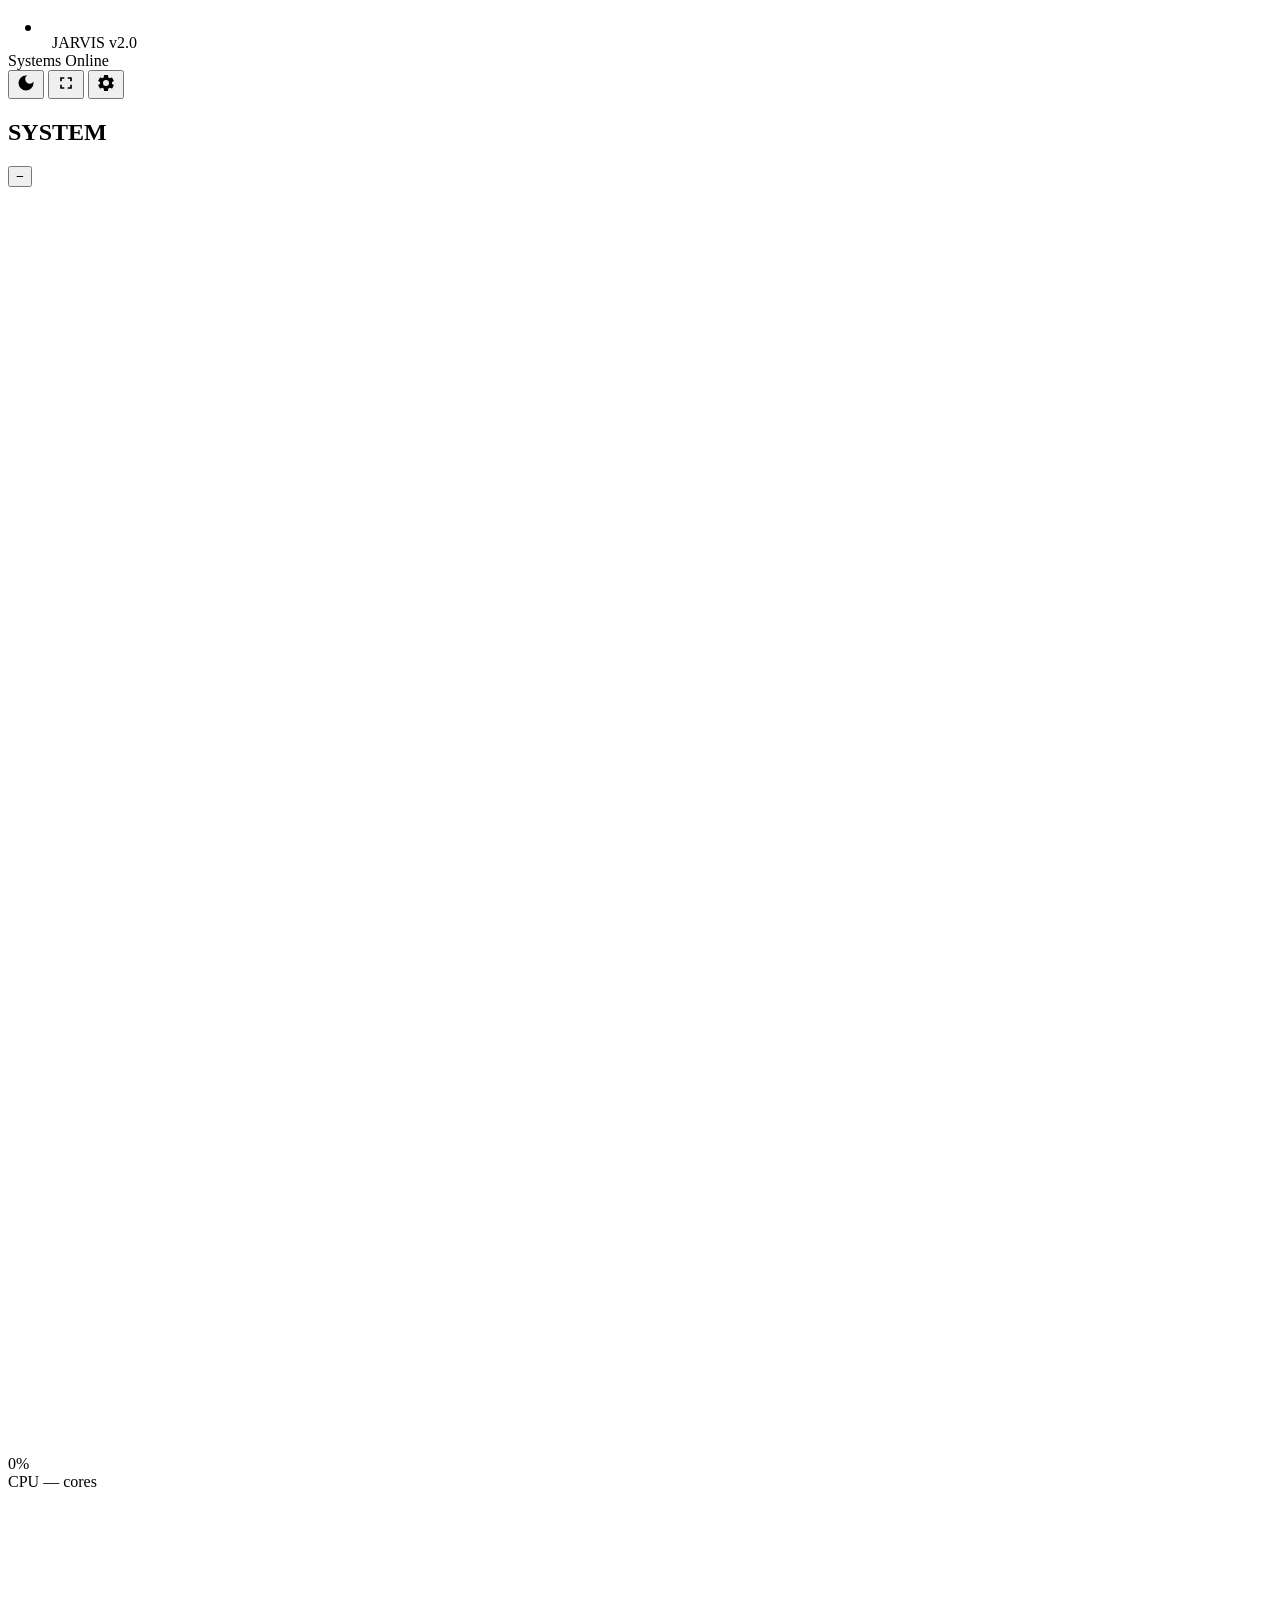
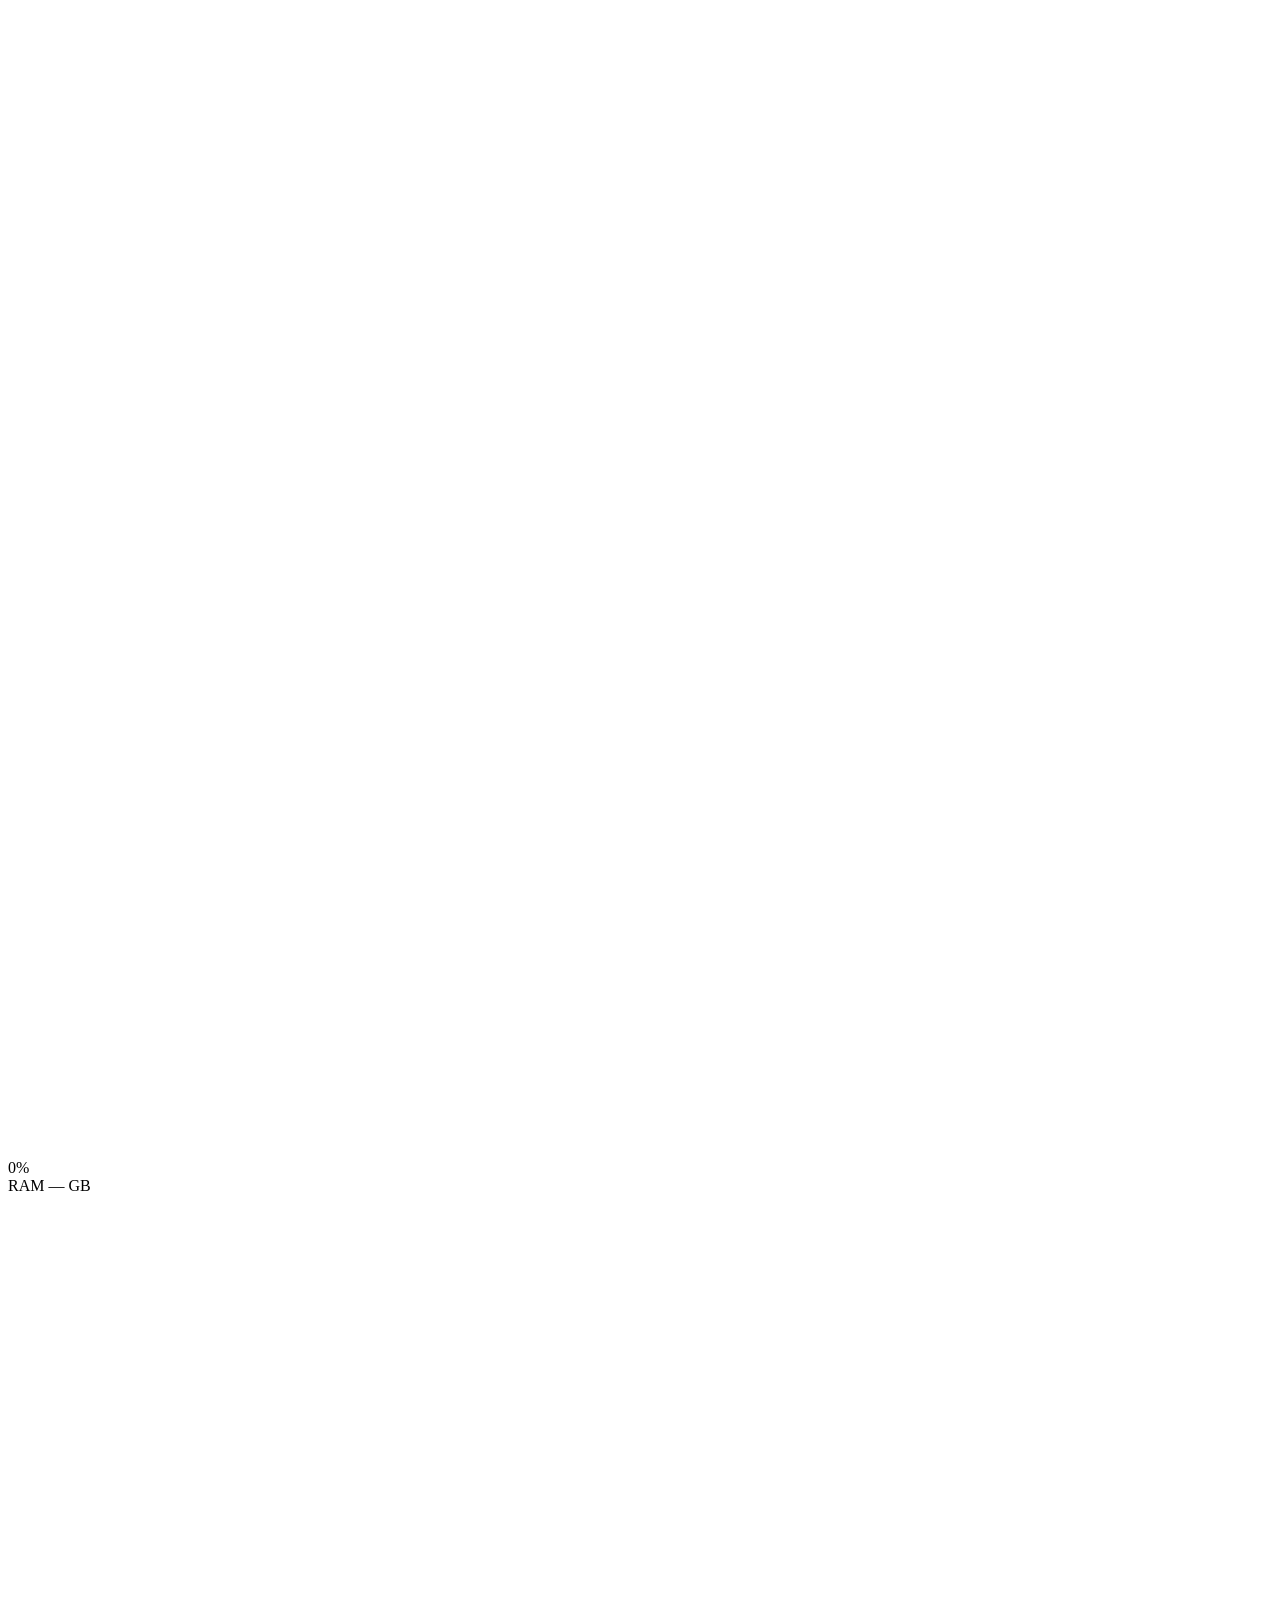
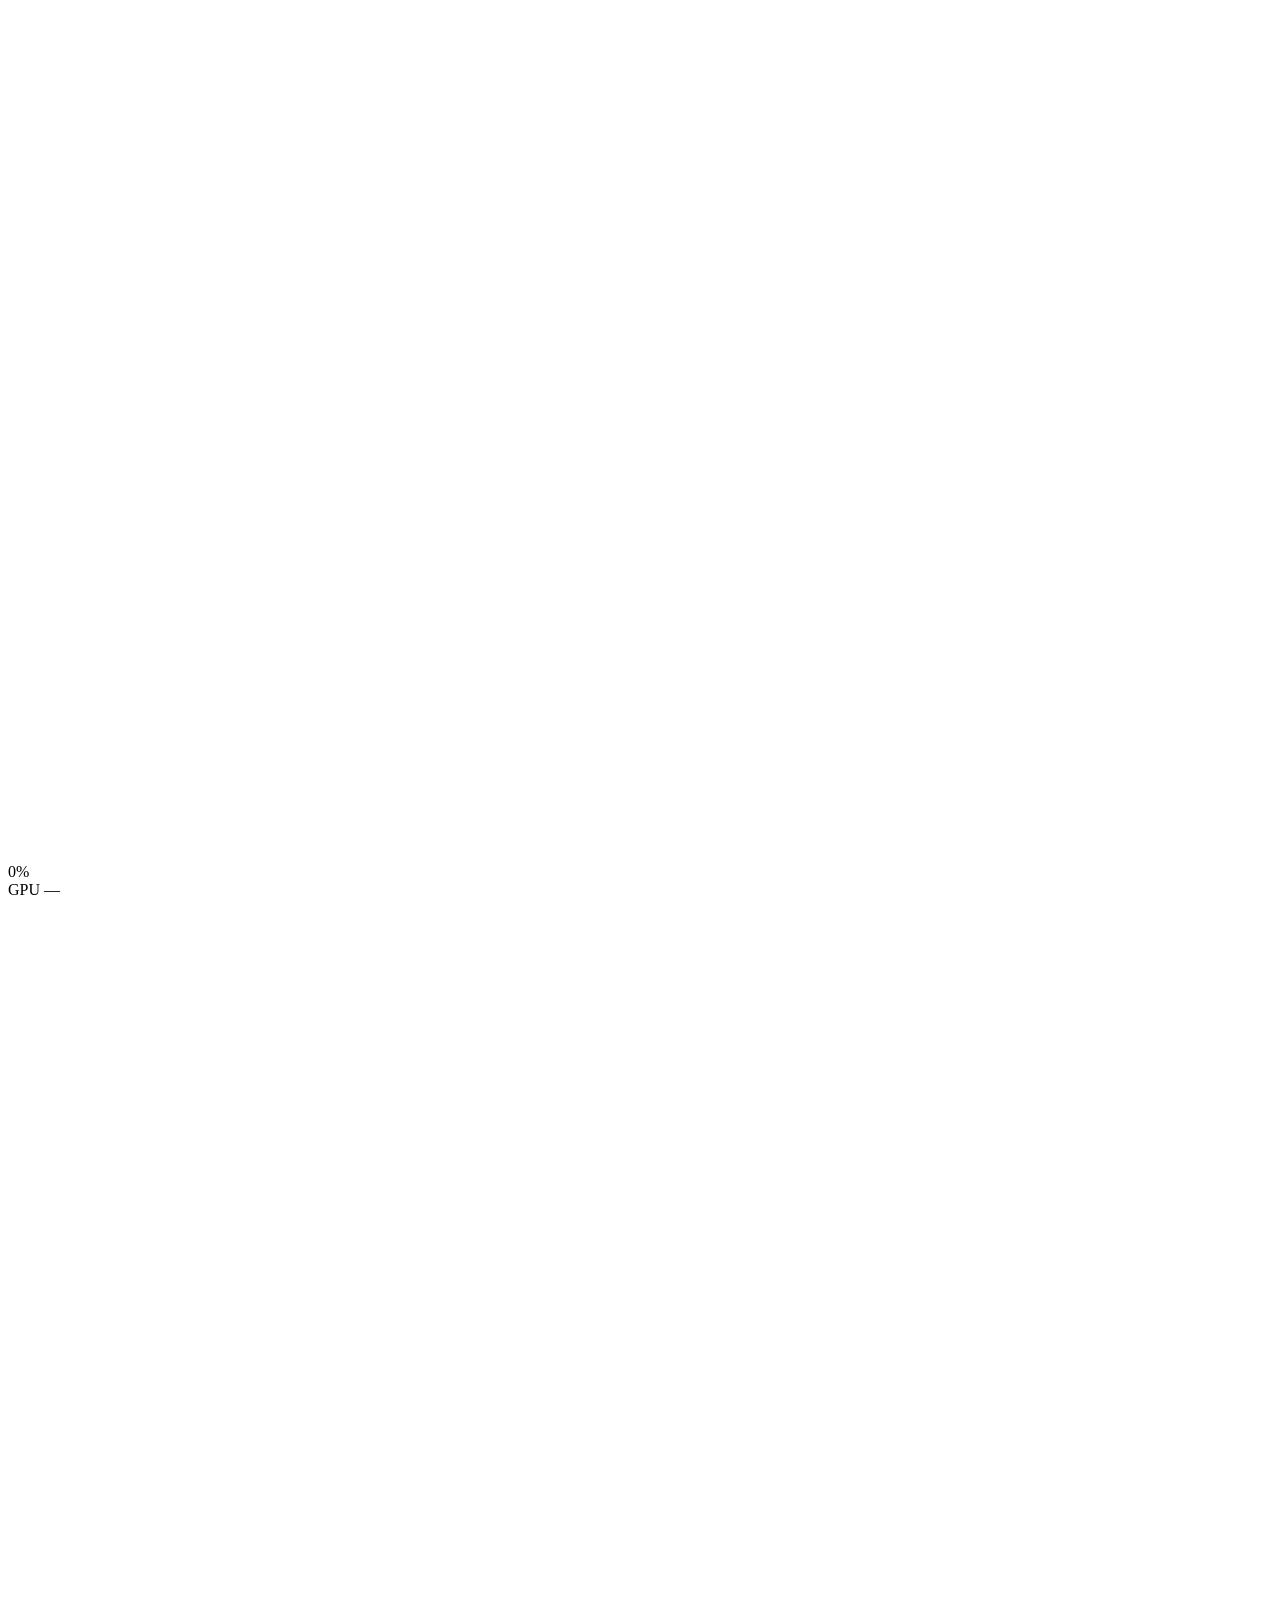
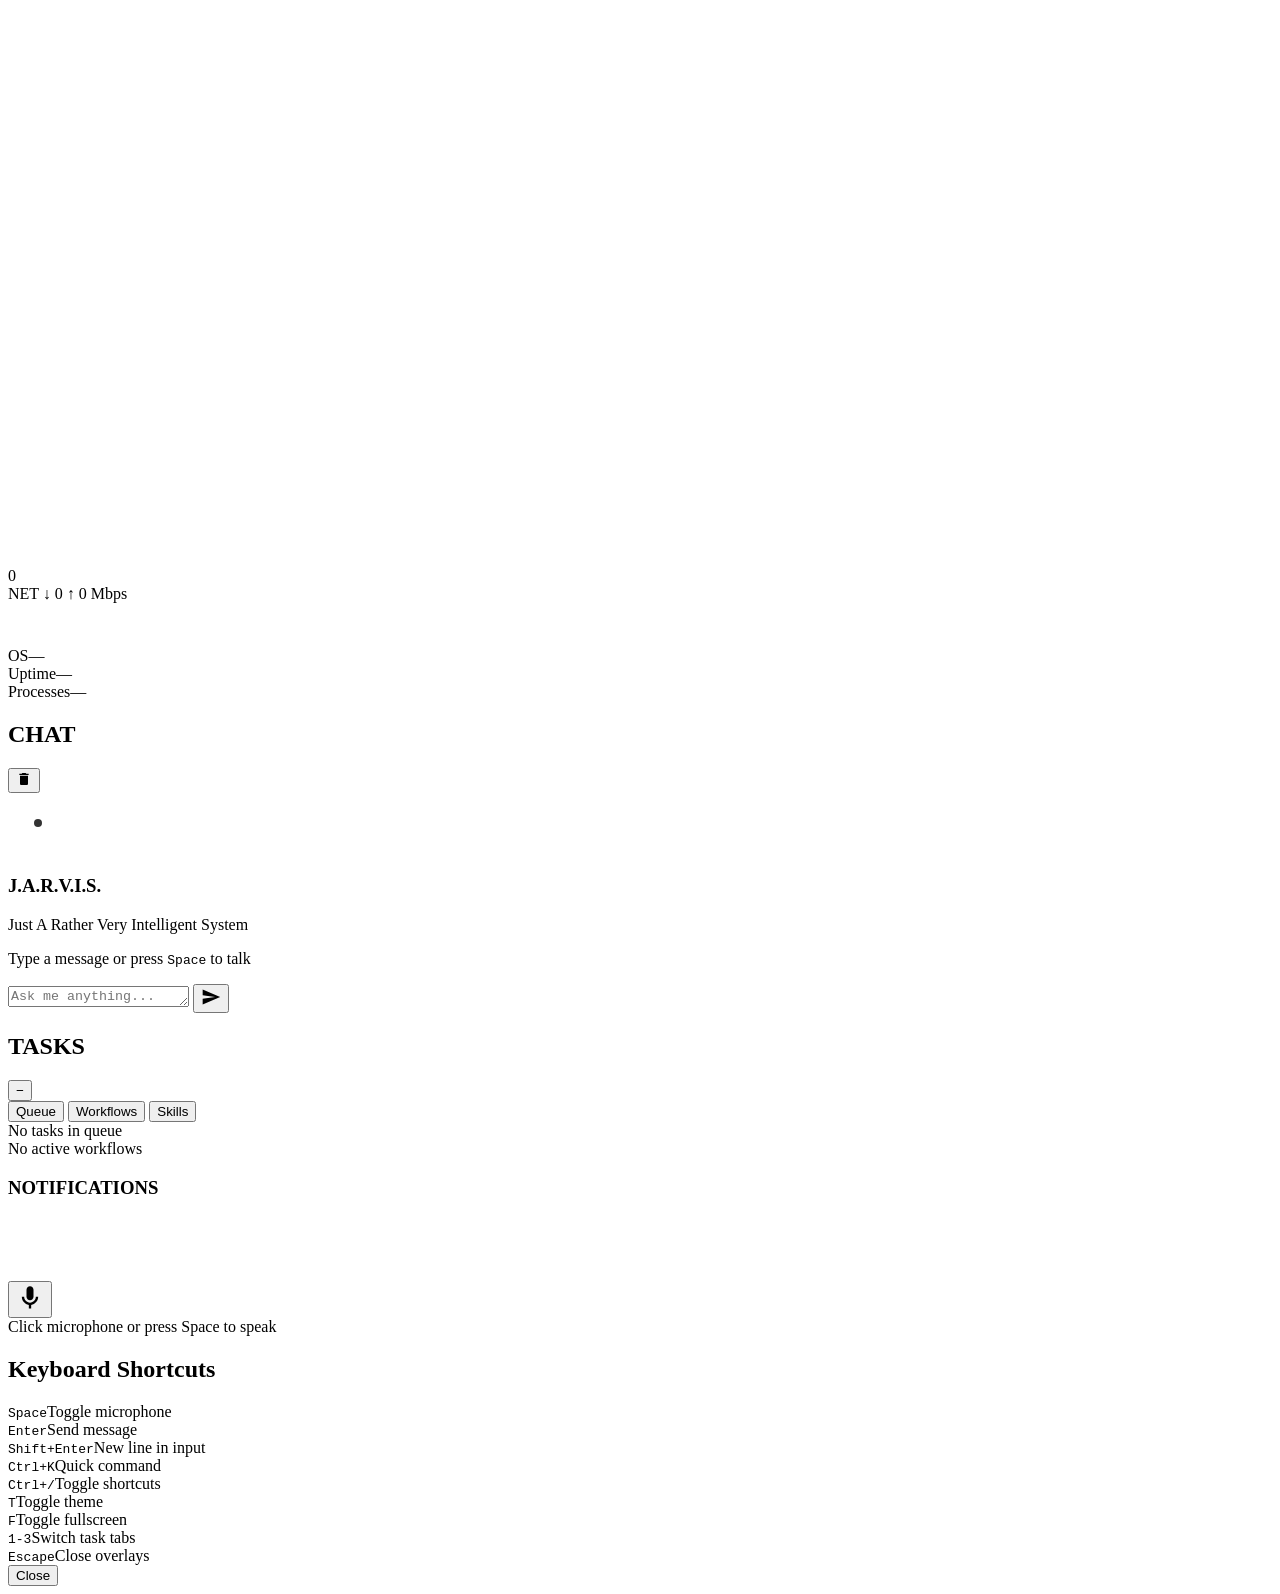
==== jarvis/ui/templates/index.html @ 6333e1e0 "feat: JARVIS v2.0.0 — Complete AI Assistant - AI reasoning engine with streaming - Voice interaction" ====
<!DOCTYPE html>
<html lang="en" data-theme="dark">
<head>
    <meta charset="UTF-8">
    <meta name="viewport" content="width=device-width, initial-scale=1.0">
    <title>JARVIS — AI Assistant</title>
    <link rel="stylesheet" href="/static/css/styles.css">
    <link rel="preconnect" href="https://fonts.googleapis.com">
    <link href="https://fonts.googleapis.com/css2?family=Orbitron:wght@400;500;600;700&family=Rajdhani:wght@300;400;500;600;700&family=Share+Tech+Mono&display=swap" rel="stylesheet">
</head>
<body>
    <!-- Ambient background -->
    <div class="ambient-bg">
        <div class="grid-overlay"></div>
        <div class="particle-field" id="particles"></div>
        <div class="scan-line"></div>
    </div>

    <!-- Top bar -->
    <header class="top-bar" role="banner">
        <div class="top-bar__left">
            <div class="logo" aria-label="JARVIS">
                <svg class="logo__icon" viewBox="0 0 40 40" width="40" height="40">
                    <circle cx="20" cy="20" r="18" fill="none" stroke="var(--neon)" stroke-width="1.5" opacity="0.6"/>
                    <circle cx="20" cy="20" r="12" fill="none" stroke="var(--neon)" stroke-width="1"/>
                    <circle cx="20" cy="20" r="3" fill="var(--neon)"/>
                    <line x1="20" y1="2" x2="20" y2="8" stroke="var(--neon)" stroke-width="1"/>
                    <line x1="20" y1="32" x2="20" y2="38" stroke="var(--neon)" stroke-width="1"/>
                    <line x1="2" y1="20" x2="8" y2="20" stroke="var(--neon)" stroke-width="1"/>
                    <line x1="32" y1="20" x2="38" y2="20" stroke="var(--neon)" stroke-width="1"/>
                </svg>
                <span class="logo__text">JARVIS</span>
                <span class="logo__version" id="version">v2.0</span>
            </div>
        </div>
        <div class="top-bar__center">
            <div class="status-indicator" id="statusIndicator" role="status" aria-live="polite">
                <span class="status-indicator__dot"></span>
                <span class="status-indicator__text">Systems Online</span>
            </div>
        </div>
        <div class="top-bar__right">
            <button class="icon-btn" id="themeToggle" aria-label="Toggle theme" title="Toggle theme (T)">
                <svg viewBox="0 0 24 24" width="20" height="20"><path d="M12 3a9 9 0 1 0 9 9c0-.46-.04-.92-.1-1.36a5.389 5.389 0 0 1-4.4 2.26 5.403 5.403 0 0 1-3.14-9.8c-.44-.06-.9-.1-1.36-.1z" fill="currentColor"/></svg>
            </button>
            <button class="icon-btn" id="fullscreenBtn" aria-label="Fullscreen" title="Fullscreen (F)">
                <svg viewBox="0 0 24 24" width="20" height="20"><path d="M7 14H5v5h5v-2H7v-3zm-2-4h2V7h3V5H5v5zm12 7h-3v2h5v-5h-2v3zM14 5v2h3v3h2V5h-5z" fill="currentColor"/></svg>
            </button>
            <button class="icon-btn" id="settingsBtn" aria-label="Settings" title="Settings (Ctrl+,)">
                <svg viewBox="0 0 24 24" width="20" height="20"><path d="M19.14 12.94c.04-.3.06-.61.06-.94 0-.32-.02-.64-.07-.94l2.03-1.58a.49.49 0 0 0 .12-.61l-1.92-3.32a.49.49 0 0 0-.59-.22l-2.39.96c-.5-.38-1.03-.7-1.62-.94l-.36-2.54a.484.484 0 0 0-.48-.41h-3.84c-.24 0-.43.17-.47.41l-.36 2.54c-.59.24-1.13.57-1.62.94l-2.39-.96c-.22-.08-.47 0-.59.22L2.74 8.87c-.12.21-.08.47.12.61l2.03 1.58c-.05.3-.07.62-.07.94s.02.64.07.94l-2.03 1.58a.49.49 0 0 0-.12.61l1.92 3.32c.12.22.37.29.59.22l2.39-.96c.5.38 1.03.7 1.62.94l.36 2.54c.05.24.24.41.48.41h3.84c.24 0 .44-.17.47-.41l.36-2.54c.59-.24 1.13-.56 1.62-.94l2.39.96c.22.08.47 0 .59-.22l1.92-3.32c.12-.22.07-.47-.12-.61l-2.01-1.58zM12 15.6A3.6 3.6 0 1 1 12 8.4a3.6 3.6 0 0 1 0 7.2z" fill="currentColor"/></svg>
            </button>
            <span class="clock" id="clock" aria-live="off"></span>
        </div>
    </header>

    <!-- Main layout -->
    <main class="main-layout" role="main">
        <!-- Left panel: System Monitor -->
        <section class="panel panel--system" id="systemPanel" aria-label="System Monitor">
            <div class="panel__header">
                <h2 class="panel__title">SYSTEM</h2>
                <button class="panel__collapse" aria-label="Collapse panel" data-panel="system">−</button>
            </div>
            <div class="panel__body">
                <div class="monitor-grid">
                    <!-- CPU -->
                    <div class="monitor-card" role="meter" aria-label="CPU Usage" aria-valuenow="0" aria-valuemin="0" aria-valuemax="100">
                        <div class="monitor-card__ring">
                            <svg viewBox="0 0 100 100">
                                <circle cx="50" cy="50" r="42" fill="none" stroke="var(--glass-border)" stroke-width="6"/>
                                <circle cx="50" cy="50" r="42" fill="none" stroke="var(--neon)" stroke-width="6" stroke-dasharray="264" stroke-dashoffset="264" stroke-linecap="round" class="progress-ring" data-target="cpu"/>
                            </svg>
                            <span class="monitor-card__value" id="cpuValue">0%</span>
                        </div>
                        <span class="monitor-card__label">CPU</span>
                        <span class="monitor-card__detail" id="cpuDetail">— cores</span>
                    </div>
                    <!-- RAM -->
                    <div class="monitor-card" role="meter" aria-label="RAM Usage" aria-valuenow="0" aria-valuemin="0" aria-valuemax="100">
                        <div class="monitor-card__ring">
                            <svg viewBox="0 0 100 100">
                                <circle cx="50" cy="50" r="42" fill="none" stroke="var(--glass-border)" stroke-width="6"/>
                                <circle cx="50" cy="50" r="42" fill="none" stroke="var(--neon-alt)" stroke-width="6" stroke-dasharray="264" stroke-dashoffset="264" stroke-linecap="round" class="progress-ring" data-target="ram"/>
                            </svg>
                            <span class="monitor-card__value" id="ramValue">0%</span>
                        </div>
                        <span class="monitor-card__label">RAM</span>
                        <span class="monitor-card__detail" id="ramDetail">— GB</span>
                    </div>
                    <!-- GPU -->
                    <div class="monitor-card" role="meter" aria-label="GPU Usage" aria-valuenow="0" aria-valuemin="0" aria-valuemax="100">
                        <div class="monitor-card__ring">
                            <svg viewBox="0 0 100 100">
                                <circle cx="50" cy="50" r="42" fill="none" stroke="var(--glass-border)" stroke-width="6"/>
                                <circle cx="50" cy="50" r="42" fill="none" stroke="var(--neon-green)" stroke-width="6" stroke-dasharray="264" stroke-dashoffset="264" stroke-linecap="round" class="progress-ring" data-target="gpu"/>
                            </svg>
                            <span class="monitor-card__value" id="gpuValue">0%</span>
                        </div>
                        <span class="monitor-card__label">GPU</span>
                        <span class="monitor-card__detail" id="gpuDetail">—</span>
                    </div>
                    <!-- Network -->
                    <div class="monitor-card" role="meter" aria-label="Network Usage">
                        <div class="monitor-card__ring">
                            <svg viewBox="0 0 100 100">
                                <circle cx="50" cy="50" r="42" fill="none" stroke="var(--glass-border)" stroke-width="6"/>
                                <circle cx="50" cy="50" r="42" fill="none" stroke="var(--neon-purple)" stroke-width="6" stroke-dasharray="264" stroke-dashoffset="264" stroke-linecap="round" class="progress-ring" data-target="net"/>
                            </svg>
                            <span class="monitor-card__value" id="netValue">0</span>
                        </div>
                        <span class="monitor-card__label">NET</span>
                        <span class="monitor-card__detail" id="netDetail">↓ 0 ↑ 0 Mbps</span>
                    </div>
                </div>
                <!-- Mini sparkline charts -->
                <div class="sparkline-row">
                    <canvas id="cpuSparkline" width="200" height="40" aria-label="CPU history chart"></canvas>
                    <canvas id="ramSparkline" width="200" height="40" aria-label="RAM history chart"></canvas>
                </div>
                <div class="system-info" id="systemInfo">
                    <div class="system-info__row"><span>OS</span><span id="osInfo">—</span></div>
                    <div class="system-info__row"><span>Uptime</span><span id="uptimeInfo">—</span></div>
                    <div class="system-info__row"><span>Processes</span><span id="processInfo">—</span></div>
                </div>
            </div>
        </section>

        <!-- Center: Chat -->
        <section class="panel panel--chat" id="chatPanel" aria-label="Chat">
            <div class="panel__header">
                <h2 class="panel__title">CHAT</h2>
                <div class="panel__header-actions">
                    <button class="icon-btn icon-btn--sm" id="clearChat" aria-label="Clear chat" title="Clear chat">
                        <svg viewBox="0 0 24 24" width="16" height="16"><path d="M6 19c0 1.1.9 2 2 2h8c1.1 0 2-.9 2-2V7H6v12zM19 4h-3.5l-1-1h-5l-1 1H5v2h14V4z" fill="currentColor"/></svg>
                    </button>
                </div>
            </div>
            <div class="chat-messages" id="chatMessages" role="log" aria-live="polite" aria-label="Chat messages">
                <div class="chat-welcome" id="chatWelcome">
                    <div class="chat-welcome__icon">
                        <svg viewBox="0 0 60 60" width="60" height="60">
                            <circle cx="30" cy="30" r="28" fill="none" stroke="var(--neon)" stroke-width="1" opacity="0.4"/>
                            <circle cx="30" cy="30" r="20" fill="none" stroke="var(--neon)" stroke-width="0.5" opacity="0.3"/>
                            <circle cx="30" cy="30" r="4" fill="var(--neon)" opacity="0.8"/>
                        </svg>
                    </div>
                    <h3>J.A.R.V.I.S.</h3>
                    <p>Just A Rather Very Intelligent System</p>
                    <p class="chat-welcome__hint">Type a message or press <kbd>Space</kbd> to talk</p>
                </div>
            </div>
            <div class="chat-input-area">
                <div class="chat-input-wrapper">
                    <textarea id="chatInput" class="chat-input" placeholder="Ask me anything..." rows="1" aria-label="Message input" autocomplete="off"></textarea>
                    <button class="chat-send" id="chatSend" aria-label="Send message" title="Send (Enter)">
                        <svg viewBox="0 0 24 24" width="20" height="20"><path d="M2.01 21L23 12 2.01 3 2 10l15 2-15 2z" fill="currentColor"/></svg>
                    </button>
                </div>
            </div>
        </section>

        <!-- Right panel: Tasks & Notifications -->
        <section class="panel panel--tasks" id="tasksPanel" aria-label="Tasks and Notifications">
            <div class="panel__header">
                <h2 class="panel__title">TASKS</h2>
                <button class="panel__collapse" aria-label="Collapse panel" data-panel="tasks">−</button>
            </div>
            <div class="panel__body">
                <div class="task-tabs" role="tablist">
                    <button class="task-tab active" role="tab" data-tab="queue" aria-selected="true">Queue</button>
                    <button class="task-tab" role="tab" data-tab="workflows" aria-selected="false">Workflows</button>
                    <button class="task-tab" role="tab" data-tab="skills" aria-selected="false">Skills</button>
                </div>
                <div class="task-content" id="taskContent" role="tabpanel">
                    <div class="task-list" id="taskQueue">
                        <div class="task-empty">No tasks in queue</div>
                    </div>
                    <div class="task-list hidden" id="workflowList">
                        <div class="task-empty">No active workflows</div>
                    </div>
                    <div class="task-list hidden" id="skillList"></div>
                </div>
                <!-- Notifications -->
                <div class="notifications-section">
                    <h3 class="section-title">NOTIFICATIONS</h3>
                    <div class="notification-list" id="notificationList" role="log" aria-live="polite"></div>
                </div>
            </div>
        </section>
    </main>

    <!-- Voice section -->
    <footer class="voice-bar" role="region" aria-label="Voice controls">
        <div class="voice-waveform" id="voiceWaveform">
            <canvas id="waveformCanvas" width="600" height="60" aria-label="Voice waveform"></canvas>
        </div>
        <button class="mic-btn" id="micBtn" aria-label="Toggle microphone" title="Toggle microphone (Space)">
            <svg class="mic-btn__icon" viewBox="0 0 24 24" width="28" height="28">
                <path d="M12 14c1.66 0 3-1.34 3-3V5c0-1.66-1.34-3-3-3S9 3.34 9 5v6c0 1.66 1.34 3 3 3z" fill="currentColor"/>
                <path d="M17 11c0 2.76-2.24 5-5 5s-5-2.24-5-5H5c0 3.53 2.61 6.43 6 6.92V21h2v-3.08c3.39-.49 6-3.39 6-6.92h-2z" fill="currentColor"/>
            </svg>
            <div class="mic-btn__pulse"></div>
        </button>
        <div class="voice-status" id="voiceStatus">
            <span class="voice-status__text">Click microphone or press Space to speak</span>
        </div>
    </footer>

    <!-- Notification toast container -->
    <div class="toast-container" id="toastContainer" role="alert" aria-live="assertive"></div>

    <!-- Keyboard shortcuts overlay -->
    <div class="shortcuts-overlay hidden" id="shortcutsOverlay" role="dialog" aria-label="Keyboard shortcuts">
        <div class="shortcuts-panel glass-panel">
            <h2>Keyboard Shortcuts</h2>
            <div class="shortcuts-grid">
                <div class="shortcut"><kbd>Space</kbd><span>Toggle microphone</span></div>
                <div class="shortcut"><kbd>Enter</kbd><span>Send message</span></div>
                <div class="shortcut"><kbd>Shift+Enter</kbd><span>New line in input</span></div>
                <div class="shortcut"><kbd>Ctrl+K</kbd><span>Quick command</span></div>
                <div class="shortcut"><kbd>Ctrl+/</kbd><span>Toggle shortcuts</span></div>
                <div class="shortcut"><kbd>T</kbd><span>Toggle theme</span></div>
                <div class="shortcut"><kbd>F</kbd><span>Toggle fullscreen</span></div>
                <div class="shortcut"><kbd>1-3</kbd><span>Switch task tabs</span></div>
                <div class="shortcut"><kbd>Escape</kbd><span>Close overlays</span></div>
            </div>
            <button class="btn btn--ghost" id="closeShortcuts">Close</button>
        </div>
    </div>

    <!-- Scripts -->
    <script src="/static/js/core.js"></script>
    <script src="/static/js/voice.js"></script>
    <script src="/static/js/system.js"></script>
    <script src="/static/js/chat.js"></script>
    <script src="/static/js/tasks.js"></script>
    <script src="/static/js/notifications.js"></script>
    <script src="/static/js/panels.js"></script>
    <script src="/static/js/keyboard.js"></script>
    <script src="/static/js/app.js"></script>
</body>
</html>
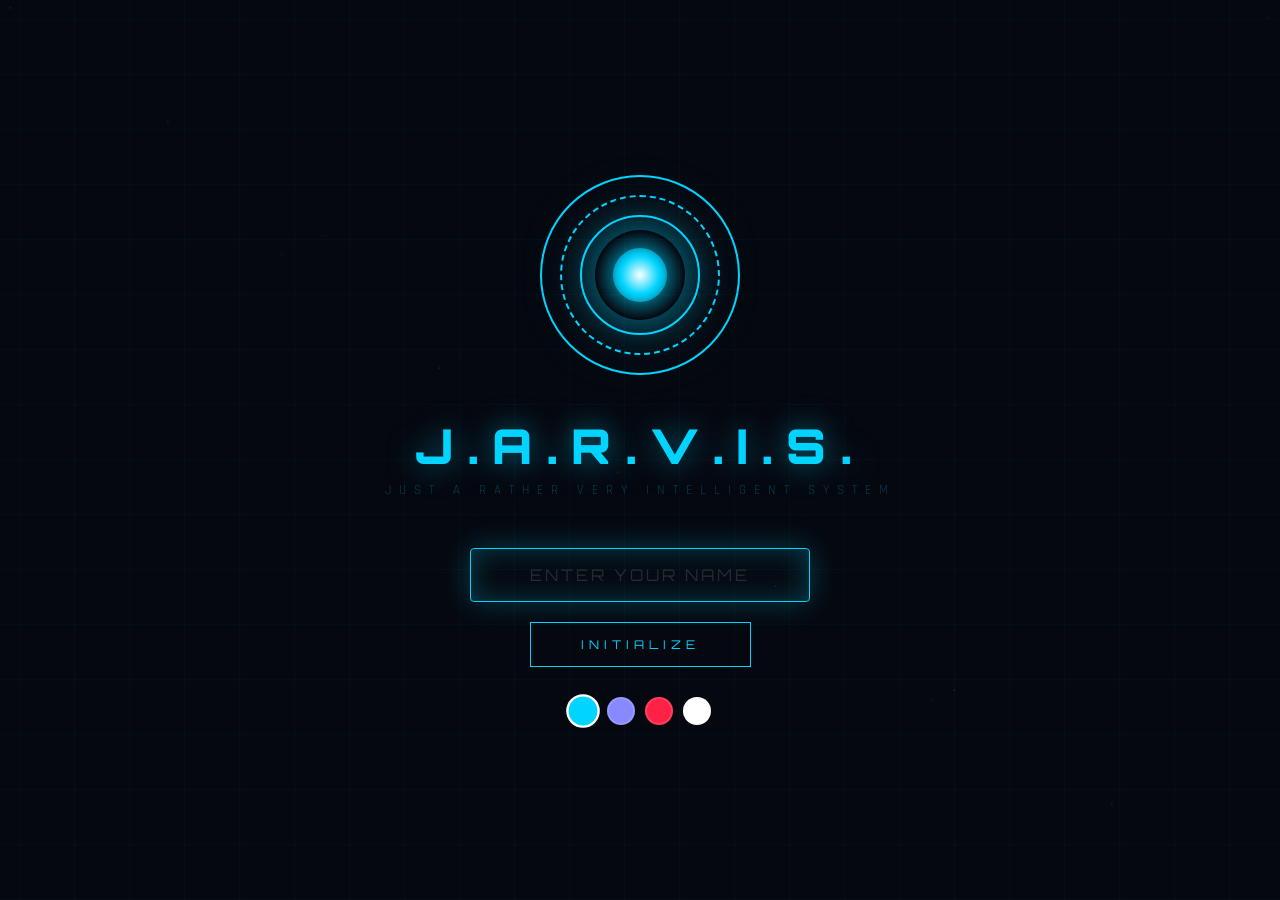
==== commit a95aec51: "feat: Premium cinematic JARVIS experience - Web Audio API sound engine (startup, wake, listen, proce" ====
--- a/jarvis/ui/templates/index.html
+++ b/jarvis/ui/templates/index.html
@@ -1,242 +1,830 @@
 <!DOCTYPE html>
-<html lang="en" data-theme="dark">
+<html lang="en">
 <head>
-    <meta charset="UTF-8">
-    <meta name="viewport" content="width=device-width, initial-scale=1.0">
-    <title>JARVIS — AI Assistant</title>
-    <link rel="stylesheet" href="/static/css/styles.css">
-    <link rel="preconnect" href="https://fonts.googleapis.com">
-    <link href="https://fonts.googleapis.com/css2?family=Orbitron:wght@400;500;600;700&family=Rajdhani:wght@300;400;500;600;700&family=Share+Tech+Mono&display=swap" rel="stylesheet">
+<meta charset="UTF-8">
+<meta name="viewport" content="width=device-width, initial-scale=1.0">
+<title>J.A.R.V.I.S.</title>
+<style>
+@import url('https://fonts.googleapis.com/css2?family=Orbitron:wght@400;500;600;700;800;900&family=Rajdhani:wght@300;400;500;600;700&family=Share+Tech+Mono&display=swap');
+
+*{margin:0;padding:0;box-sizing:border-box}
+
+:root{
+  --pri:#00d4ff;--pri-dim:#00d4ff44;--pri-glow:#00d4ff88;
+  --bg:#05080f;--panel:#0a0f1ae0;--border:#00d4ff22;
+  --txt:#c9d1d9;--success:#00ff88;--warn:#ffaa00;--err:#ff4444;
+}
+body{font-family:'Rajdhani',sans-serif;background:var(--bg);color:var(--txt);overflow:hidden;height:100vh;width:100vw}
+
+/* ===== CANVAS ===== */
+canvas#bg{position:fixed;inset:0;z-index:0}
+
+/* ===== SCREENS ===== */
+.screen{position:fixed;inset:0;display:flex;align-items:center;justify-content:center;flex-direction:column;transition:opacity 1s ease,transform 1s ease;z-index:10}
+.screen.hidden{opacity:0;pointer-events:none;transform:scale(0.9)}
+
+/* ===== LOGIN ===== */
+#login{z-index:20}
+.reactor{width:200px;height:200px;position:relative;margin-bottom:40px}
+.reactor .r{position:absolute;border-radius:50%;border:2px solid var(--pri);animation:spin 4s linear infinite}
+.reactor .r:nth-child(1){inset:0}
+.reactor .r:nth-child(2){inset:20px;animation-direction:reverse;animation-duration:3s;border-style:dashed}
+.reactor .r:nth-child(3){inset:40px;animation-duration:2s}
+.reactor .c{position:absolute;inset:55px;border-radius:50%;background:radial-gradient(circle,var(--pri) 0%,transparent 70%);box-shadow:0 0 40px var(--pri-glow),0 0 80px var(--pri-dim);animation:pulse 2s ease-in-out infinite}
+.reactor .c::after{content:'';position:absolute;inset:18px;border-radius:50%;background:radial-gradient(circle,#fff 0%,var(--pri) 50%,transparent 100%)}
+@keyframes spin{to{transform:rotate(360deg)}}
+@keyframes pulse{0%,100%{opacity:.7;transform:scale(1)}50%{opacity:1;transform:scale(1.1)}}
+
+.title{font-family:'Orbitron',sans-serif;font-size:48px;font-weight:900;letter-spacing:14px;color:var(--pri);text-shadow:0 0 30px var(--pri-glow);margin-bottom:6px}
+.subtitle{font-size:13px;letter-spacing:8px;color:var(--pri-dim);margin-bottom:50px;text-transform:uppercase}
+.login-input{width:340px;padding:16px 20px;background:transparent;border:1px solid var(--border);border-radius:4px;color:var(--pri);font-family:'Orbitron',sans-serif;font-size:16px;letter-spacing:3px;text-align:center;outline:none;transition:all .3s}
+.login-input::placeholder{color:#ffffff22}
+.login-input:focus{border-color:var(--pri);box-shadow:0 0 30px var(--pri-dim),inset 0 0 30px var(--pri-dim)}
+.login-btn{margin-top:20px;padding:14px 50px;background:transparent;border:1px solid var(--pri);color:var(--pri);font-family:'Orbitron',sans-serif;font-size:12px;letter-spacing:5px;cursor:pointer;transition:all .3s;text-transform:uppercase}
+.login-btn:hover{background:var(--pri);color:var(--bg);box-shadow:0 0 40px var(--pri-glow)}
+
+/* Theme selector */
+.theme-row{display:flex;gap:10px;margin-top:30px}
+.theme-dot{width:28px;height:28px;border-radius:50%;border:2px solid #ffffff22;cursor:pointer;transition:all .3s}
+.theme-dot:hover,.theme-dot.active{border-color:#fff;transform:scale(1.2)}
+
+/* ===== CONNECT ===== */
+#connect{z-index:15}
+.c-ring{width:220px;height:220px;position:relative;margin-bottom:40px}
+.c-ring svg{width:100%;height:100%;transform:rotate(-90deg)}
+.c-ring .trk{fill:none;stroke:var(--border);stroke-width:2}
+.c-ring .prog{fill:none;stroke:var(--pri);stroke-width:3;stroke-dasharray:628;stroke-dashoffset:628;stroke-linecap:round;filter:drop-shadow(0 0 10px var(--pri-glow))}
+.c-ring .pct{position:absolute;inset:0;display:flex;align-items:center;justify-content:center;font-family:'Orbitron',sans-serif;font-size:40px;font-weight:700;color:var(--pri)}
+.c-status{font-family:'Orbitron',sans-serif;font-size:15px;letter-spacing:5px;color:var(--pri);min-height:24px}
+.c-sub{margin-top:10px;font-size:12px;color:#ffffff33;letter-spacing:3px}
+
+/* ===== MAIN ===== */
+#main{z-index:10;display:flex;align-items:center;justify-content:center;flex-direction:column;gap:25px}
+
+.top{position:absolute;top:15px;left:25px;right:25px;display:flex;justify-content:space-between;align-items:center}
+.top .logo{font-family:'Orbitron',sans-serif;font-size:15px;font-weight:700;letter-spacing:6px;color:var(--pri)}
+.top .right{display:flex;align-items:center;gap:15px}
+.top .badge{display:flex;align-items:center;gap:6px;font-size:11px;letter-spacing:2px;color:#ffffff55}
+.top .dot{width:7px;height:7px;border-radius:50%;background:var(--success);box-shadow:0 0 8px var(--success)}
+.top .theme-btn{width:24px;height:24px;border-radius:50%;border:2px solid #ffffff33;cursor:pointer;transition:all .3s}
+.top .theme-btn:hover{border-color:#fff;transform:scale(1.15)}
+
+/* Waveform */
+#wave{width:550px;height:90px;opacity:0;transition:opacity .6s}
+#wave.on{opacity:1}
+
+/* Mic reactor */
+.mic{width:240px;height:240px;position:relative;cursor:pointer;transition:transform .2s}
+.mic:hover{transform:scale(1.04)}
+.mic:active{transform:scale(.96)}
+.mic .o{position:absolute;inset:0;border-radius:50%;border:2px solid var(--border);animation:spin 10s linear infinite}
+.mic .m{position:absolute;inset:18px;border-radius:50%;border:2px dashed var(--pri-dim);animation:spin 7s linear infinite reverse}
+.mic .i{position:absolute;inset:36px;border-radius:50%;border:2px solid var(--pri);animation:spin 5s linear infinite}
+.mic .core{position:absolute;inset:52px;border-radius:50%;background:radial-gradient(circle,var(--pri) 0%,transparent 70%);box-shadow:0 0 30px var(--pri-dim);display:flex;align-items:center;justify-content:center;transition:all .3s}
+.mic .ico{font-size:40px;color:var(--bg);transition:color .3s}
+
+/* States */
+.mic.listen .core{background:radial-gradient(circle,var(--err) 0%,transparent 70%);box-shadow:0 0 60px #ff444488,0 0 120px #ff444444;animation:lpulse 1s ease-in-out infinite}
+.mic.listen .ico{color:#fff}
+.mic.listen .o,.mic.listen .m,.mic.listen .i{border-color:#ff444466}
+.mic.proc .core{background:radial-gradient(circle,var(--warn) 0%,transparent 70%);box-shadow:0 0 40px #ffaa0066;animation:pspin 1.5s linear infinite}
+.mic.talk .core{background:radial-gradient(circle,var(--success) 0%,transparent 70%);box-shadow:0 0 60px #00ff8866,0 0 120px #00ff8833;animation:tpulse .6s ease-in-out infinite}
+.mic.talk .ico{color:#fff}
+@keyframes lpulse{0%,100%{box-shadow:0 0 60px #ff444488}50%{box-shadow:0 0 100px #ff4444cc,0 0 160px #ff444444}}
+@keyframes pspin{to{transform:rotate(360deg)}}
+@keyframes tpulse{0%,100%{box-shadow:0 0 60px #00ff8866}50%{box-shadow:0 0 110px #00ff88bb}}
+
+/* State label */
+.slabel{font-family:'Orbitron',sans-serif;font-size:13px;letter-spacing:6px;text-transform:uppercase;min-height:20px;transition:color .3s;color:var(--pri)}
+.slabel.listen{color:var(--err)}.slabel.proc{color:var(--warn)}.slabel.talk{color:var(--success)}
+
+/* Transcript */
+.tbox{position:absolute;bottom:25px;left:25px;right:25px;max-height:130px;overflow-y:auto;display:flex;flex-direction:column;gap:5px;scrollbar-width:thin;scrollbar-color:var(--pri-dim) transparent;padding:8px}
+.tbox::-webkit-scrollbar{width:3px}
+.tbox::-webkit-scrollbar-thumb{background:var(--pri-dim)}
+.tline{display:flex;gap:10px;font-size:12px;animation:fin .3s ease}
+@keyframes fin{from{opacity:0;transform:translateY(5px)}to{opacity:1;transform:translateY(0)}}
+.tline .w{font-family:'Orbitron',sans-serif;font-size:9px;letter-spacing:2px;min-width:65px;text-align:right;padding-top:2px}
+.tline.usr .w{color:var(--pri)}.tline.jv .w{color:var(--success)}
+.tline .t{color:#ffffff88}
+.hint{position:absolute;bottom:8px;font-size:10px;color:#ffffff18;letter-spacing:2px}
+</style>
 </head>
 <body>
-    <!-- Ambient background -->
-    <div class="ambient-bg">
-        <div class="grid-overlay"></div>
-        <div class="particle-field" id="particles"></div>
-        <div class="scan-line"></div>
+<canvas id="bg"></canvas>
+
+<!-- LOGIN -->
+<div class="screen" id="login">
+  <div class="reactor"><div class="r"></div><div class="r"></div><div class="r"></div><div class="c"></div></div>
+  <div class="title">J.A.R.V.I.S.</div>
+  <div class="subtitle">Just A Rather Very Intelligent System</div>
+  <input class="login-input" id="ni" type="text" placeholder="ENTER YOUR NAME" autofocus maxlength="20">
+  <button class="login-btn" id="lb">INITIALIZE</button>
+  <div class="theme-row" id="theme-row"></div>
+</div>
+
+<!-- CONNECT -->
+<div class="screen hidden" id="connect">
+  <div class="c-ring">
+    <svg viewBox="0 0 200 200"><circle class="trk" cx="100" cy="100" r="100"/><circle class="prog" id="cp" cx="100" cy="100" r="100"/></svg>
+    <div class="pct" id="cx">0%</div>
+  </div>
+  <div class="c-status" id="cs">INITIALIZING...</div>
+  <div class="c-sub" id="cu">Establishing secure connection</div>
+</div>
+
+<!-- MAIN -->
+<div class="screen hidden" id="main">
+  <div class="top">
+    <div class="logo">J.A.R.V.I.S.</div>
+    <div class="right">
+      <div class="badge"><div class="dot"></div><span id="un">-</span></div>
+      <div class="theme-btn" id="tbtn" title="Switch theme"></div>
     </div>
-
-    <!-- Top bar -->
-    <header class="top-bar" role="banner">
-        <div class="top-bar__left">
-            <div class="logo" aria-label="JARVIS">
-                <svg class="logo__icon" viewBox="0 0 40 40" width="40" height="40">
-                    <circle cx="20" cy="20" r="18" fill="none" stroke="var(--neon)" stroke-width="1.5" opacity="0.6"/>
-                    <circle cx="20" cy="20" r="12" fill="none" stroke="var(--neon)" stroke-width="1"/>
-                    <circle cx="20" cy="20" r="3" fill="var(--neon)"/>
-                    <line x1="20" y1="2" x2="20" y2="8" stroke="var(--neon)" stroke-width="1"/>
-                    <line x1="20" y1="32" x2="20" y2="38" stroke="var(--neon)" stroke-width="1"/>
-                    <line x1="2" y1="20" x2="8" y2="20" stroke="var(--neon)" stroke-width="1"/>
-                    <line x1="32" y1="20" x2="38" y2="20" stroke="var(--neon)" stroke-width="1"/>
-                </svg>
-                <span class="logo__text">JARVIS</span>
-                <span class="logo__version" id="version">v2.0</span>
-            </div>
-        </div>
-        <div class="top-bar__center">
-            <div class="status-indicator" id="statusIndicator" role="status" aria-live="polite">
-                <span class="status-indicator__dot"></span>
-                <span class="status-indicator__text">Systems Online</span>
-            </div>
-        </div>
-        <div class="top-bar__right">
-            <button class="icon-btn" id="themeToggle" aria-label="Toggle theme" title="Toggle theme (T)">
-                <svg viewBox="0 0 24 24" width="20" height="20"><path d="M12 3a9 9 0 1 0 9 9c0-.46-.04-.92-.1-1.36a5.389 5.389 0 0 1-4.4 2.26 5.403 5.403 0 0 1-3.14-9.8c-.44-.06-.9-.1-1.36-.1z" fill="currentColor"/></svg>
-            </button>
-            <button class="icon-btn" id="fullscreenBtn" aria-label="Fullscreen" title="Fullscreen (F)">
-                <svg viewBox="0 0 24 24" width="20" height="20"><path d="M7 14H5v5h5v-2H7v-3zm-2-4h2V7h3V5H5v5zm12 7h-3v2h5v-5h-2v3zM14 5v2h3v3h2V5h-5z" fill="currentColor"/></svg>
-            </button>
-            <button class="icon-btn" id="settingsBtn" aria-label="Settings" title="Settings (Ctrl+,)">
-                <svg viewBox="0 0 24 24" width="20" height="20"><path d="M19.14 12.94c.04-.3.06-.61.06-.94 0-.32-.02-.64-.07-.94l2.03-1.58a.49.49 0 0 0 .12-.61l-1.92-3.32a.49.49 0 0 0-.59-.22l-2.39.96c-.5-.38-1.03-.7-1.62-.94l-.36-2.54a.484.484 0 0 0-.48-.41h-3.84c-.24 0-.43.17-.47.41l-.36 2.54c-.59.24-1.13.57-1.62.94l-2.39-.96c-.22-.08-.47 0-.59.22L2.74 8.87c-.12.21-.08.47.12.61l2.03 1.58c-.05.3-.07.62-.07.94s.02.64.07.94l-2.03 1.58a.49.49 0 0 0-.12.61l1.92 3.32c.12.22.37.29.59.22l2.39-.96c.5.38 1.03.7 1.62.94l.36 2.54c.05.24.24.41.48.41h3.84c.24 0 .44-.17.47-.41l.36-2.54c.59-.24 1.13-.56 1.62-.94l2.39.96c.22.08.47 0 .59-.22l1.92-3.32c.12-.22.07-.47-.12-.61l-2.01-1.58zM12 15.6A3.6 3.6 0 1 1 12 8.4a3.6 3.6 0 0 1 0 7.2z" fill="currentColor"/></svg>
-            </button>
-            <span class="clock" id="clock" aria-live="off"></span>
-        </div>
-    </header>
-
-    <!-- Main layout -->
-    <main class="main-layout" role="main">
-        <!-- Left panel: System Monitor -->
-        <section class="panel panel--system" id="systemPanel" aria-label="System Monitor">
-            <div class="panel__header">
-                <h2 class="panel__title">SYSTEM</h2>
-                <button class="panel__collapse" aria-label="Collapse panel" data-panel="system">−</button>
-            </div>
-            <div class="panel__body">
-                <div class="monitor-grid">
-                    <!-- CPU -->
-                    <div class="monitor-card" role="meter" aria-label="CPU Usage" aria-valuenow="0" aria-valuemin="0" aria-valuemax="100">
-                        <div class="monitor-card__ring">
-                            <svg viewBox="0 0 100 100">
-                                <circle cx="50" cy="50" r="42" fill="none" stroke="var(--glass-border)" stroke-width="6"/>
-                                <circle cx="50" cy="50" r="42" fill="none" stroke="var(--neon)" stroke-width="6" stroke-dasharray="264" stroke-dashoffset="264" stroke-linecap="round" class="progress-ring" data-target="cpu"/>
-                            </svg>
-                            <span class="monitor-card__value" id="cpuValue">0%</span>
-                        </div>
-                        <span class="monitor-card__label">CPU</span>
-                        <span class="monitor-card__detail" id="cpuDetail">— cores</span>
-                    </div>
-                    <!-- RAM -->
-                    <div class="monitor-card" role="meter" aria-label="RAM Usage" aria-valuenow="0" aria-valuemin="0" aria-valuemax="100">
-                        <div class="monitor-card__ring">
-                            <svg viewBox="0 0 100 100">
-                                <circle cx="50" cy="50" r="42" fill="none" stroke="var(--glass-border)" stroke-width="6"/>
-                                <circle cx="50" cy="50" r="42" fill="none" stroke="var(--neon-alt)" stroke-width="6" stroke-dasharray="264" stroke-dashoffset="264" stroke-linecap="round" class="progress-ring" data-target="ram"/>
-                            </svg>
-                            <span class="monitor-card__value" id="ramValue">0%</span>
-                        </div>
-                        <span class="monitor-card__label">RAM</span>
-                        <span class="monitor-card__detail" id="ramDetail">— GB</span>
-                    </div>
-                    <!-- GPU -->
-                    <div class="monitor-card" role="meter" aria-label="GPU Usage" aria-valuenow="0" aria-valuemin="0" aria-valuemax="100">
-                        <div class="monitor-card__ring">
-                            <svg viewBox="0 0 100 100">
-                                <circle cx="50" cy="50" r="42" fill="none" stroke="var(--glass-border)" stroke-width="6"/>
-                                <circle cx="50" cy="50" r="42" fill="none" stroke="var(--neon-green)" stroke-width="6" stroke-dasharray="264" stroke-dashoffset="264" stroke-linecap="round" class="progress-ring" data-target="gpu"/>
-                            </svg>
-                            <span class="monitor-card__value" id="gpuValue">0%</span>
-                        </div>
-                        <span class="monitor-card__label">GPU</span>
-                        <span class="monitor-card__detail" id="gpuDetail">—</span>
-                    </div>
-                    <!-- Network -->
-                    <div class="monitor-card" role="meter" aria-label="Network Usage">
-                        <div class="monitor-card__ring">
-                            <svg viewBox="0 0 100 100">
-                                <circle cx="50" cy="50" r="42" fill="none" stroke="var(--glass-border)" stroke-width="6"/>
-                                <circle cx="50" cy="50" r="42" fill="none" stroke="var(--neon-purple)" stroke-width="6" stroke-dasharray="264" stroke-dashoffset="264" stroke-linecap="round" class="progress-ring" data-target="net"/>
-                            </svg>
-                            <span class="monitor-card__value" id="netValue">0</span>
-                        </div>
-                        <span class="monitor-card__label">NET</span>
-                        <span class="monitor-card__detail" id="netDetail">↓ 0 ↑ 0 Mbps</span>
-                    </div>
-                </div>
-                <!-- Mini sparkline charts -->
-                <div class="sparkline-row">
-                    <canvas id="cpuSparkline" width="200" height="40" aria-label="CPU history chart"></canvas>
-                    <canvas id="ramSparkline" width="200" height="40" aria-label="RAM history chart"></canvas>
-                </div>
-                <div class="system-info" id="systemInfo">
-                    <div class="system-info__row"><span>OS</span><span id="osInfo">—</span></div>
-                    <div class="system-info__row"><span>Uptime</span><span id="uptimeInfo">—</span></div>
-                    <div class="system-info__row"><span>Processes</span><span id="processInfo">—</span></div>
-                </div>
-            </div>
-        </section>
-
-        <!-- Center: Chat -->
-        <section class="panel panel--chat" id="chatPanel" aria-label="Chat">
-            <div class="panel__header">
-                <h2 class="panel__title">CHAT</h2>
-                <div class="panel__header-actions">
-                    <button class="icon-btn icon-btn--sm" id="clearChat" aria-label="Clear chat" title="Clear chat">
-                        <svg viewBox="0 0 24 24" width="16" height="16"><path d="M6 19c0 1.1.9 2 2 2h8c1.1 0 2-.9 2-2V7H6v12zM19 4h-3.5l-1-1h-5l-1 1H5v2h14V4z" fill="currentColor"/></svg>
-                    </button>
-                </div>
-            </div>
-            <div class="chat-messages" id="chatMessages" role="log" aria-live="polite" aria-label="Chat messages">
-                <div class="chat-welcome" id="chatWelcome">
-                    <div class="chat-welcome__icon">
-                        <svg viewBox="0 0 60 60" width="60" height="60">
-                            <circle cx="30" cy="30" r="28" fill="none" stroke="var(--neon)" stroke-width="1" opacity="0.4"/>
-                            <circle cx="30" cy="30" r="20" fill="none" stroke="var(--neon)" stroke-width="0.5" opacity="0.3"/>
-                            <circle cx="30" cy="30" r="4" fill="var(--neon)" opacity="0.8"/>
-                        </svg>
-                    </div>
-                    <h3>J.A.R.V.I.S.</h3>
-                    <p>Just A Rather Very Intelligent System</p>
-                    <p class="chat-welcome__hint">Type a message or press <kbd>Space</kbd> to talk</p>
-                </div>
-            </div>
-            <div class="chat-input-area">
-                <div class="chat-input-wrapper">
-                    <textarea id="chatInput" class="chat-input" placeholder="Ask me anything..." rows="1" aria-label="Message input" autocomplete="off"></textarea>
-                    <button class="chat-send" id="chatSend" aria-label="Send message" title="Send (Enter)">
-                        <svg viewBox="0 0 24 24" width="20" height="20"><path d="M2.01 21L23 12 2.01 3 2 10l15 2-15 2z" fill="currentColor"/></svg>
-                    </button>
-                </div>
-            </div>
-        </section>
-
-        <!-- Right panel: Tasks & Notifications -->
-        <section class="panel panel--tasks" id="tasksPanel" aria-label="Tasks and Notifications">
-            <div class="panel__header">
-                <h2 class="panel__title">TASKS</h2>
-                <button class="panel__collapse" aria-label="Collapse panel" data-panel="tasks">−</button>
-            </div>
-            <div class="panel__body">
-                <div class="task-tabs" role="tablist">
-                    <button class="task-tab active" role="tab" data-tab="queue" aria-selected="true">Queue</button>
-                    <button class="task-tab" role="tab" data-tab="workflows" aria-selected="false">Workflows</button>
-                    <button class="task-tab" role="tab" data-tab="skills" aria-selected="false">Skills</button>
-                </div>
-                <div class="task-content" id="taskContent" role="tabpanel">
-                    <div class="task-list" id="taskQueue">
-                        <div class="task-empty">No tasks in queue</div>
-                    </div>
-                    <div class="task-list hidden" id="workflowList">
-                        <div class="task-empty">No active workflows</div>
-                    </div>
-                    <div class="task-list hidden" id="skillList"></div>
-                </div>
-                <!-- Notifications -->
-                <div class="notifications-section">
-                    <h3 class="section-title">NOTIFICATIONS</h3>
-                    <div class="notification-list" id="notificationList" role="log" aria-live="polite"></div>
-                </div>
-            </div>
-        </section>
-    </main>
-
-    <!-- Voice section -->
-    <footer class="voice-bar" role="region" aria-label="Voice controls">
-        <div class="voice-waveform" id="voiceWaveform">
-            <canvas id="waveformCanvas" width="600" height="60" aria-label="Voice waveform"></canvas>
-        </div>
-        <button class="mic-btn" id="micBtn" aria-label="Toggle microphone" title="Toggle microphone (Space)">
-            <svg class="mic-btn__icon" viewBox="0 0 24 24" width="28" height="28">
-                <path d="M12 14c1.66 0 3-1.34 3-3V5c0-1.66-1.34-3-3-3S9 3.34 9 5v6c0 1.66 1.34 3 3 3z" fill="currentColor"/>
-                <path d="M17 11c0 2.76-2.24 5-5 5s-5-2.24-5-5H5c0 3.53 2.61 6.43 6 6.92V21h2v-3.08c3.39-.49 6-3.39 6-6.92h-2z" fill="currentColor"/>
-            </svg>
-            <div class="mic-btn__pulse"></div>
-        </button>
-        <div class="voice-status" id="voiceStatus">
-            <span class="voice-status__text">Click microphone or press Space to speak</span>
-        </div>
-    </footer>
-
-    <!-- Notification toast container -->
-    <div class="toast-container" id="toastContainer" role="alert" aria-live="assertive"></div>
-
-    <!-- Keyboard shortcuts overlay -->
-    <div class="shortcuts-overlay hidden" id="shortcutsOverlay" role="dialog" aria-label="Keyboard shortcuts">
-        <div class="shortcuts-panel glass-panel">
-            <h2>Keyboard Shortcuts</h2>
-            <div class="shortcuts-grid">
-                <div class="shortcut"><kbd>Space</kbd><span>Toggle microphone</span></div>
-                <div class="shortcut"><kbd>Enter</kbd><span>Send message</span></div>
-                <div class="shortcut"><kbd>Shift+Enter</kbd><span>New line in input</span></div>
-                <div class="shortcut"><kbd>Ctrl+K</kbd><span>Quick command</span></div>
-                <div class="shortcut"><kbd>Ctrl+/</kbd><span>Toggle shortcuts</span></div>
-                <div class="shortcut"><kbd>T</kbd><span>Toggle theme</span></div>
-                <div class="shortcut"><kbd>F</kbd><span>Toggle fullscreen</span></div>
-                <div class="shortcut"><kbd>1-3</kbd><span>Switch task tabs</span></div>
-                <div class="shortcut"><kbd>Escape</kbd><span>Close overlays</span></div>
-            </div>
-            <button class="btn btn--ghost" id="closeShortcuts">Close</button>
-        </div>
-    </div>
-
-    <!-- Scripts -->
-    <script src="/static/js/core.js"></script>
-    <script src="/static/js/voice.js"></script>
-    <script src="/static/js/system.js"></script>
-    <script src="/static/js/chat.js"></script>
-    <script src="/static/js/tasks.js"></script>
-    <script src="/static/js/notifications.js"></script>
-    <script src="/static/js/panels.js"></script>
-    <script src="/static/js/keyboard.js"></script>
-    <script src="/static/js/app.js"></script>
+  </div>
+  <canvas id="wave"></canvas>
+  <div class="mic" id="mic">
+    <div class="o"></div><div class="m"></div><div class="i"></div>
+    <div class="core"><div class="ico" id="micIco">&#127908;</div></div>
+  </div>
+  <div class="slabel" id="sl">TAP TO SPEAK</div>
+  <div class="tbox" id="tb"></div>
+  <div class="hint">Click reactor to speak &middot; Say "Hey Jarvis" to wake</div>
+</div>
+
+<script>
+// ===================================================================
+//  SOUND SYNTHESIS ENGINE — 100% Original, generated via Web Audio API
+// ===================================================================
+class SoundEngine {
+  constructor() {
+    this.ctx = null;
+    this.masterGain = null;
+    this.muted = false;
+    this.volume = 0.7;
+    this._init();
+  }
+
+  _init() {
+    try {
+      this.ctx = new (window.AudioContext || window.webkitAudioContext)();
+      this.masterGain = this.ctx.createGain();
+      this.masterGain.gain.value = this.volume;
+      this.masterGain.connect(this.ctx.destination);
+    } catch(e) { console.warn('Web Audio not supported'); }
+  }
+
+  resume() {
+    if (this.ctx && this.ctx.state === 'suspended') this.ctx.resume();
+  }
+
+  setVolume(v) {
+    this.volume = Math.max(0, Math.min(1, v));
+    if (this.masterGain) this.masterGain.gain.setTargetAtTime(this.muted ? 0 : this.volume, this.ctx.currentTime, 0.05);
+  }
+
+  toggleMute() {
+    this.muted = !this.muted;
+    if (this.masterGain) this.masterGain.gain.setTargetAtTime(this.muted ? 0 : this.volume, this.ctx.currentTime, 0.05);
+    return this.muted;
+  }
+
+  // -- Utility --
+  _osc(type, freq, dur, gainVal = 0.3, detune = 0) {
+    if (!this.ctx) return;
+    const osc = this.ctx.createOscillator();
+    const gain = this.ctx.createGain();
+    osc.type = type;
+    osc.frequency.value = freq;
+    osc.detune.value = detune;
+    gain.gain.setValueAtTime(gainVal, this.ctx.currentTime);
+    gain.gain.exponentialRampToValueAtTime(0.001, this.ctx.currentTime + dur);
+    osc.connect(gain);
+    gain.connect(this.masterGain);
+    osc.start(this.ctx.currentTime);
+    osc.stop(this.ctx.currentTime + dur);
+    return { osc, gain };
+  }
+
+  _noise(dur, gainVal = 0.05) {
+    if (!this.ctx) return;
+    const bufferSize = this.ctx.sampleRate * dur;
+    const buffer = this.ctx.createBuffer(1, bufferSize, this.ctx.sampleRate);
+    const data = buffer.getChannelData(0);
+    for (let i = 0; i < bufferSize; i++) data[i] = Math.random() * 2 - 1;
+    const src = this.ctx.createBufferSource();
+    src.buffer = buffer;
+    const gain = this.ctx.createGain();
+    const filter = this.ctx.createBiquadFilter();
+    filter.type = 'highpass';
+    filter.frequency.value = 8000;
+    gain.gain.setValueAtTime(gainVal, this.ctx.currentTime);
+    gain.gain.exponentialRampToValueAtTime(0.001, this.ctx.currentTime + dur);
+    src.connect(filter);
+    filter.connect(gain);
+    gain.connect(this.masterGain);
+    src.start(this.ctx.currentTime);
+  }
+
+  // ====== PREMIUM SOUNDS ======
+
+  // 1. Startup — cinematic activation (1.5s)
+  playStartup() {
+    if (!this.ctx) return;
+    const t = this.ctx.currentTime;
+
+    // Deep sub-bass pulse
+    const sub = this.ctx.createOscillator();
+    const subG = this.ctx.createGain();
+    sub.type = 'sine';
+    sub.frequency.setValueAtTime(40, t);
+    sub.frequency.exponentialRampToValueAtTime(120, t + 0.8);
+    subG.gain.setValueAtTime(0, t);
+    subG.gain.linearRampToValueAtTime(0.4, t + 0.1);
+    subG.gain.exponentialRampToValueAtTime(0.001, t + 1.2);
+    sub.connect(subG); subG.connect(this.masterGain);
+    sub.start(t); sub.stop(t + 1.2);
+
+    // Synth rise
+    const rise = this.ctx.createOscillator();
+    const riseG = this.ctx.createGain();
+    rise.type = 'sawtooth';
+    rise.frequency.setValueAtTime(200, t + 0.1);
+    rise.frequency.exponentialRampToValueAtTime(2000, t + 0.9);
+    riseG.gain.setValueAtTime(0, t + 0.1);
+    riseG.gain.linearRampToValueAtTime(0.12, t + 0.4);
+    riseG.gain.exponentialRampToValueAtTime(0.001, t + 1.0);
+    const riseFilter = this.ctx.createBiquadFilter();
+    riseFilter.type = 'lowpass';
+    riseFilter.frequency.setValueAtTime(400, t + 0.1);
+    riseFilter.frequency.exponentialRampToValueAtTime(4000, t + 0.9);
+    rise.connect(riseFilter); riseFilter.connect(riseG); riseG.connect(this.masterGain);
+    rise.start(t + 0.1); rise.stop(t + 1.0);
+
+    // Activation chime (3 harmonics)
+    [880, 1320, 1760].forEach((f, i) => {
+      const o = this.ctx.createOscillator();
+      const g = this.ctx.createGain();
+      o.type = 'sine';
+      o.frequency.value = f;
+      g.gain.setValueAtTime(0, t + 0.7);
+      g.gain.linearRampToValueAtTime(0.08, t + 0.75);
+      g.gain.exponentialRampToValueAtTime(0.001, t + 1.5);
+      o.connect(g); g.connect(this.masterGain);
+      o.start(t + 0.7); o.stop(t + 1.5);
+    });
+
+    // Holographic shimmer
+    this._noise(0.8, 0.02);
+    const shim = this.ctx.createOscillator();
+    const shimG = this.ctx.createGain();
+    shim.type = 'triangle';
+    shim.frequency.setValueAtTime(6000, t + 0.5);
+    shim.frequency.exponentialRampToValueAtTime(3000, t + 1.3);
+    shimG.gain.setValueAtTime(0, t + 0.5);
+    shimG.gain.linearRampToValueAtTime(0.03, t + 0.7);
+    shimG.gain.exponentialRampToValueAtTime(0.001, t + 1.3);
+    shim.connect(shimG); shimG.connect(this.masterGain);
+    shim.start(t + 0.5); shim.stop(t + 1.3);
+  }
+
+  // 2. Wake — digital acknowledgement (300ms)
+  playWake() {
+    if (!this.ctx) return;
+    const t = this.ctx.currentTime;
+    // Clean dual-tone ping
+    [660, 990].forEach((f, i) => {
+      const o = this.ctx.createOscillator();
+      const g = this.ctx.createGain();
+      o.type = 'sine';
+      o.frequency.value = f;
+      g.gain.setValueAtTime(0.15, t + i * 0.06);
+      g.gain.exponentialRampToValueAtTime(0.001, t + 0.3 + i * 0.06);
+      o.connect(g); g.connect(this.masterGain);
+      o.start(t + i * 0.06); o.stop(t + 0.35);
+    });
+  }
+
+  // 3. Listening — ascending tone (400ms)
+  playListen() {
+    if (!this.ctx) return;
+    const t = this.ctx.currentTime;
+    const o = this.ctx.createOscillator();
+    const g = this.ctx.createGain();
+    o.type = 'sine';
+    o.frequency.setValueAtTime(400, t);
+    o.frequency.exponentialRampToValueAtTime(900, t + 0.35);
+    g.gain.setValueAtTime(0.12, t);
+    g.gain.exponentialRampToValueAtTime(0.001, t + 0.4);
+    o.connect(g); g.connect(this.masterGain);
+    o.start(t); o.stop(t + 0.4);
+  }
+
+  // 4. Processing — ambient pulses (loops until stopped)
+  startProcessing() {
+    if (!this.ctx) return;
+    this._procOscs = [];
+    const t = this.ctx.currentTime;
+    [220, 330, 440].forEach((f, i) => {
+      const o = this.ctx.createOscillator();
+      const g = this.ctx.createGain();
+      o.type = 'sine';
+      o.frequency.value = f;
+      g.gain.value = 0;
+      // Pulsing LFO
+      const lfo = this.ctx.createOscillator();
+      const lfoG = this.ctx.createGain();
+      lfo.type = 'sine';
+      lfo.frequency.value = 1.5 + i * 0.5;
+      lfoG.gain.value = 0.025;
+      lfo.connect(lfoG); lfoG.connect(g.gain);
+      o.connect(g); g.connect(this.masterGain);
+      o.start(t); lfo.start(t);
+      this._procOscs.push({ o, g, lfo, lfoG });
+    });
+  }
+
+  stopProcessing() {
+    if (!this._procOscs) return;
+    const t = this.ctx.currentTime;
+    this._procOscs.forEach(({ o, g, lfo }) => {
+      g.gain.setTargetAtTime(0, t, 0.05);
+      o.stop(t + 0.2);
+      lfo.stop(t + 0.2);
+    });
+    this._procOscs = null;
+  }
+
+  // 5. Response complete — descending confirmation (500ms)
+  playComplete() {
+    if (!this.ctx) return;
+    const t = this.ctx.currentTime;
+    [880, 660, 440].forEach((f, i) => {
+      const o = this.ctx.createOscillator();
+      const g = this.ctx.createGain();
+      o.type = 'sine';
+      o.frequency.value = f;
+      g.gain.setValueAtTime(0.1, t + i * 0.12);
+      g.gain.exponentialRampToValueAtTime(0.001, t + 0.4 + i * 0.12);
+      o.connect(g); g.connect(this.masterGain);
+      o.start(t + i * 0.12); o.stop(t + 0.5 + i * 0.12);
+    });
+  }
+
+  // 6. Notifications
+  playSuccess() {
+    if (!this.ctx) return;
+    const t = this.ctx.currentTime;
+    [523, 659, 784].forEach((f, i) => {
+      const o = this.ctx.createOscillator();
+      const g = this.ctx.createGain();
+      o.type = 'sine'; o.frequency.value = f;
+      g.gain.setValueAtTime(0.12, t + i * 0.1);
+      g.gain.exponentialRampToValueAtTime(0.001, t + 0.5 + i * 0.1);
+      o.connect(g); g.connect(this.masterGain);
+      o.start(t + i * 0.1); o.stop(t + 0.6);
+    });
+  }
+
+  playWarning() {
+    if (!this.ctx) return;
+    const t = this.ctx.currentTime;
+    [440, 370].forEach((f, i) => {
+      const o = this.ctx.createOscillator();
+      const g = this.ctx.createGain();
+      o.type = 'square'; o.frequency.value = f;
+      g.gain.setValueAtTime(0.06, t + i * 0.15);
+      g.gain.exponentialRampToValueAtTime(0.001, t + 0.3 + i * 0.15);
+      o.connect(g); g.connect(this.masterGain);
+      o.start(t + i * 0.15); o.stop(t + 0.35 + i * 0.15);
+    });
+  }
+
+  playError() {
+    if (!this.ctx) return;
+    const t = this.ctx.currentTime;
+    const o = this.ctx.createOscillator();
+    const g = this.ctx.createGain();
+    o.type = 'sawtooth'; o.frequency.setValueAtTime(300, t);
+    o.frequency.linearRampToValueAtTime(100, t + 0.4);
+    g.gain.setValueAtTime(0.08, t);
+    g.gain.exponentialRampToValueAtTime(0.001, t + 0.4);
+    const f = this.ctx.createBiquadFilter();
+    f.type = 'lowpass'; f.frequency.value = 800;
+    o.connect(f); f.connect(g); g.connect(this.masterGain);
+    o.start(t); o.stop(t + 0.4);
+  }
+
+  playMessage() {
+    if (!this.ctx) return;
+    const t = this.ctx.currentTime;
+    [800, 1000, 800].forEach((f, i) => {
+      const o = this.ctx.createOscillator();
+      const g = this.ctx.createGain();
+      o.type = 'sine'; o.frequency.value = f;
+      g.gain.setValueAtTime(0.1, t + i * 0.08);
+      g.gain.exponentialRampToValueAtTime(0.001, t + 0.25 + i * 0.08);
+      o.connect(g); g.connect(this.masterGain);
+      o.start(t + i * 0.08); o.stop(t + 0.3 + i * 0.08);
+    });
+  }
+
+  playTaskDone() {
+    if (!this.ctx) return;
+    const t = this.ctx.currentTime;
+    [600, 800].forEach((f, i) => {
+      const o = this.ctx.createOscillator();
+      const g = this.ctx.createGain();
+      o.type = 'triangle'; o.frequency.value = f;
+      g.gain.setValueAtTime(0.1, t + i * 0.12);
+      g.gain.exponentialRampToValueAtTime(0.001, t + 0.4 + i * 0.12);
+      o.connect(g); g.connect(this.masterGain);
+      o.start(t + i * 0.12); o.stop(t + 0.5);
+    });
+  }
+
+  playReminder() {
+    if (!this.ctx) return;
+    const t = this.ctx.currentTime;
+    [660, 880, 660, 880].forEach((f, i) => {
+      const o = this.ctx.createOscillator();
+      const g = this.ctx.createGain();
+      o.type = 'sine'; o.frequency.value = f;
+      g.gain.setValueAtTime(0.09, t + i * 0.15);
+      g.gain.exponentialRampToValueAtTime(0.001, t + 0.2 + i * 0.15);
+      o.connect(g); g.connect(this.masterGain);
+      o.start(t + i * 0.15); o.stop(t + 0.25 + i * 0.15);
+    });
+  }
+}
+
+// ===================================================================
+//  AUDIO MANAGER — Preloading, caching, volume, ducking, mute
+// ===================================================================
+class AudioManager {
+  constructor() {
+    this.engine = new SoundEngine();
+    this.cache = new Map();
+    this.isSpeaking = false;
+    this._duckGain = null;
+  }
+
+  resume() { this.engine.resume(); }
+  setVolume(v) { this.engine.setVolume(v); }
+  toggleMute() { return this.engine.toggleMute(); }
+
+  // Duck background sounds while speaking
+  duck() {
+    this.isSpeaking = true;
+  }
+  unduck() {
+    this.isSpeaking = false;
+  }
+
+  // Play named sounds
+  play(name) {
+    this.engine.resume();
+    const e = this.engine;
+    switch(name) {
+      case 'startup': e.playStartup(); break;
+      case 'wake': e.playWake(); break;
+      case 'listen': e.playListen(); break;
+      case 'processing': e.startProcessing(); break;
+      case 'stopProcessing': e.stopProcessing(); break;
+      case 'complete': e.playComplete(); break;
+      case 'success': e.playSuccess(); break;
+      case 'warning': e.playWarning(); break;
+      case 'error': e.playError(); break;
+      case 'message': e.playMessage(); break;
+      case 'taskDone': e.playTaskDone(); break;
+      case 'reminder': e.playReminder(); break;
+    }
+  }
+}
+
+// ===================================================================
+//  THEMES
+// ===================================================================
+const THEMES = {
+  classic: {
+    name: 'Classic Blue',
+    pri: '#00d4ff', priDim: '#00d4ff44', priGlow: '#00d4ff88',
+    bg: '#05080f', panel: '#0a0f1ae0', border: '#00d4ff22',
+    success: '#00ff88', warn: '#ffaa00', err: '#ff4444'
+  },
+  midnight: {
+    name: 'Midnight Black',
+    pri: '#8888ff', priDim: '#8888ff33', priGlow: '#8888ff66',
+    bg: '#020208', panel: '#06060fe0', border: '#8888ff18',
+    success: '#88ff88', warn: '#ffcc44', err: '#ff6666'
+  },
+  redalert: {
+    name: 'Red Alert',
+    pri: '#ff2244', priDim: '#ff224444', priGlow: '#ff224488',
+    bg: '#0a0205', panel: '#0f050ae0', border: '#ff224422',
+    success: '#ff8844', warn: '#ffaa00', err: '#ff0022'
+  },
+  holo: {
+    name: 'White Hologram',
+    pri: '#ffffff', priDim: '#ffffff33', priGlow: '#ffffff66',
+    bg: '#0a0a0a', panel: '#111111e0', border: '#ffffff18',
+    success: '#aaffaa', warn: '#ffffaa', err: '#ffaaaa'
+  }
+};
+
+let currentTheme = 'classic';
+function applyTheme(key) {
+  currentTheme = key;
+  const t = THEMES[key];
+  const r = document.documentElement.style;
+  r.setProperty('--pri', t.pri);
+  r.setProperty('--pri-dim', t.priDim);
+  r.setProperty('--pri-glow', t.priGlow);
+  r.setProperty('--bg', t.bg);
+  r.setProperty('--panel', t.panel);
+  r.setProperty('--border', t.border);
+  r.setProperty('--success', t.success);
+  r.setProperty('--warn', t.warn);
+  r.setProperty('--err', t.err);
+  // Update theme dots
+  document.querySelectorAll('.theme-dot').forEach(d => {
+    d.classList.toggle('active', d.dataset.theme === key);
+  });
+}
+
+// ===================================================================
+//  BACKGROUND GRID + PARTICLES
+// ===================================================================
+const CV = document.getElementById('bg'), CX = CV.getContext('2d');
+let W, H;
+function resize() { W = CV.width = innerWidth; H = CV.height = innerHeight; }
+addEventListener('resize', resize); resize();
+function drawBg(t) {
+  CX.clearRect(0, 0, W, H);
+  CX.strokeStyle = (getComputedStyle(document.documentElement).getPropertyValue('--pri') || '#00d4ff') + '0a';
+  CX.lineWidth = 1;
+  const s = 55, o = (t * 0.015) % s;
+  for (let x = -s + o; x < W + s; x += s) { CX.beginPath(); CX.moveTo(x, 0); CX.lineTo(x, H); CX.stroke(); }
+  for (let y = -s + o; y < H + s; y += s) { CX.beginPath(); CX.moveTo(0, y); CX.lineTo(W, y); CX.stroke(); }
+  for (let i = 0; i < 20; i++) {
+    const px = (i * 157.3 + t * 0.008) % W, py = (i * 113.7 + t * 0.006) % H;
+    CX.fillStyle = `rgba(0,212,255,${0.05 + 0.05 * Math.sin(t * 0.001 + i)})`;
+    CX.beginPath(); CX.arc(px, py, 1.2, 0, Math.PI * 2); CX.fill();
+  }
+  requestAnimationFrame(drawBg);
+}
+requestAnimationFrame(drawBg);
+
+// ===================================================================
+//  WAVEFORM
+// ===================================================================
+const waveCanvas = document.getElementById('wave');
+const waveCtx = waveCanvas.getContext('2d');
+let waveAnim = null, analyser = null, waveData = null;
+function initWave() {
+  waveCanvas.width = 550; waveCanvas.height = 90;
+}
+initWave();
+
+function drawWave() {
+  waveAnim = requestAnimationFrame(drawWave);
+  if (!analyser) return;
+  analyser.getByteTimeDomainData(waveData);
+  waveCtx.clearRect(0, 0, waveCanvas.width, waveCanvas.height);
+  const styles = getComputedStyle(document.documentElement);
+  const col = state === 'listen' ? styles.getPropertyValue('--err') :
+              state === 'talk' ? styles.getPropertyValue('--success') :
+              styles.getPropertyValue('--pri');
+  waveCtx.strokeStyle = col;
+  waveCtx.lineWidth = 2;
+  waveCtx.shadowColor = col;
+  waveCtx.shadowBlur = 12;
+  waveCtx.beginPath();
+  const sl = waveCanvas.width / waveData.length;
+  let x = 0;
+  for (let i = 0; i < waveData.length; i++) {
+    const v = waveData[i] / 128.0;
+    const y = v * waveCanvas.height / 2;
+    i === 0 ? waveCtx.moveTo(x, y) : waveCtx.lineTo(x, y);
+    x += sl;
+  }
+  waveCtx.lineTo(waveCanvas.width, waveCanvas.height / 2);
+  waveCtx.stroke();
+  waveCtx.shadowBlur = 0;
+}
+
+// ===================================================================
+//  APP STATE
+// ===================================================================
+const audio = new AudioManager();
+let userName = '';
+let state = 'idle'; // idle, listen, proc, talk
+let recognition = null;
+let micStream = null;
+const synth = window.speechSynthesis;
+let msgCount = 0;
+
+// DOM
+const $ = id => document.getElementById(id);
+
+// ===== THEME DOTS =====
+const themeRow = $('theme-row');
+Object.entries(THEMES).forEach(([k, v]) => {
+  const d = document.createElement('div');
+  d.className = 'theme-dot' + (k === 'classic' ? ' active' : '');
+  d.dataset.theme = k;
+  d.style.background = v.pri;
+  d.title = v.name;
+  d.onclick = () => { applyTheme(k); audio.play('wake'); };
+  themeRow.appendChild(d);
+});
+$('tbtn').onclick = () => {
+  const keys = Object.keys(THEMES);
+  const next = keys[(keys.indexOf(currentTheme) + 1) % keys.length];
+  applyTheme(next);
+  audio.play('wake');
+};
+
+// ===== LOGIN =====
+$('lb').onclick = doLogin;
+$('ni').onkeydown = e => { if (e.key === 'Enter') doLogin(); };
+function doLogin() {
+  userName = $('ni').value.trim();
+  if (!userName) { $('ni').style.borderColor = '#ff4444'; return; }
+  audio.resume();
+  audio.play('startup');
+  $('login').classList.add('hidden');
+  $('connect').classList.remove('hidden');
+  runConnect();
+}
+
+// ===== CONNECT =====
+function runConnect() {
+  const circ = 2 * Math.PI * 100;
+  $('cp').style.strokeDasharray = circ;
+  $('cp').style.strokeDashoffset = circ;
+  const steps = [
+    { p: 10, s: 'BOOTING SYSTEMS...', sub: 'Hardware check complete' },
+    { p: 25, s: 'LOADING NEURAL CORE...', sub: 'Reasoning engine online' },
+    { p: 40, s: 'INITIALIZING VOICE...', sub: 'Speech synthesis ready' },
+    { p: 55, s: 'LOADING MEMORY BANKS...', sub: 'Short & long-term memory active' },
+    { p: 70, s: 'SCANNING SKILL MODULES...', sub: '17 skills loaded' },
+    { p: 85, s: 'ESTABLISHING SECURE LINK...', sub: 'Encrypted channel open' },
+    { p: 95, s: 'IDENTITY VERIFIED...', sub: `Welcome, ${userName}` },
+    { p: 100, s: 'ALL SYSTEMS NOMINAL', sub: 'JARVIS is ready' },
+  ];
+  let i = 0;
+  const iv = setInterval(() => {
+    if (i >= steps.length) {
+      clearInterval(iv);
+      audio.play('wake');
+      setTimeout(() => {
+        $('connect').classList.add('hidden');
+        $('main').classList.remove('hidden');
+        $('un').textContent = userName;
+        initMic();
+        setTimeout(() => {
+          const h = new Date().getHours();
+          const g = h < 12 ? 'Good morning' : h < 17 ? 'Good afternoon' : 'Good evening';
+          speak(`${g}, ${userName}. All systems are operational. How may I assist you?`);
+        }, 600);
+      }, 500);
+      return;
+    }
+    const st = steps[i];
+    $('cp').style.strokeDashoffset = circ - (st.p / 100) * circ;
+    $('cx').textContent = st.p + '%';
+    $('cs').textContent = st.s;
+    $('cu').textContent = st.sub;
+    i++;
+  }, 400);
+}
+
+// ===== MICROPHONE + SPEECH RECOGNITION =====
+async function initMic() {
+  try {
+    micStream = await navigator.mediaDevices.getUserMedia({ audio: true });
+    const actx = new AudioContext();
+    const src = actx.createMediaStreamSource(micStream);
+    analyser = actx.createAnalyser();
+    analyser.fftSize = 2048;
+    waveData = new Uint8Array(analyser.frequencyBinCount);
+    src.connect(analyser);
+    drawWave();
+  } catch(e) { console.warn('Mic denied', e); }
+
+  const SR = window.SpeechRecognition || window.webkitSpeechRecognition;
+  if (SR) {
+    recognition = new SR();
+    recognition.continuous = false;
+    recognition.interimResults = true;
+    recognition.lang = 'en-US';
+    recognition.onresult = e => {
+      const last = e.results[e.results.length - 1];
+      if (last.isFinal) {
+        const txt = last[0].transcript.trim();
+        if (txt) handleSpeech(txt);
+      }
+    };
+    recognition.onend = () => { if (state === 'listen') setState('idle'); };
+    recognition.onerror = () => { if (state === 'listen') setState('idle'); };
+  }
+}
+
+// ===== MIC CLICK =====
+$('mic').onclick = () => {
+  audio.resume();
+  if (state === 'idle') startListen();
+  else if (state === 'listen') stopListen();
+  else if (state === 'talk') { synth.cancel(); audio.unduck(); setState('idle'); }
+};
+
+function startListen() {
+  if (!recognition) { alert('Use Chrome or Edge for voice input.'); return; }
+  setState('listen');
+  audio.play('listen');
+  try { recognition.start(); } catch(e) {}
+}
+function stopListen() {
+  try { recognition.stop(); } catch(e) {}
+  setState('idle');
+}
+
+// ===== STATE =====
+function setState(s) {
+  state = s;
+  const mic = $('mic'), sl = $('sl'), wave = $('wave');
+  mic.className = 'mic';
+  sl.className = 'slabel';
+  if (s === 'idle') { sl.textContent = 'TAP TO SPEAK'; wave.classList.remove('on'); }
+  else if (s === 'listen') { mic.classList.add('listen'); sl.classList.add('listen'); sl.textContent = 'LISTENING...'; wave.classList.add('on'); }
+  else if (s === 'proc') { mic.classList.add('proc'); sl.classList.add('proc'); sl.textContent = 'PROCESSING...'; wave.classList.add('on'); }
+  else if (s === 'talk') { mic.classList.add('talk'); sl.classList.add('talk'); sl.textContent = 'SPEAKING...'; wave.classList.add('on'); }
+}
+
+// ===== SPEECH =====
+function speak(text) {
+  if (!synth) return;
+  synth.cancel();
+  const u = new SpeechSynthesisUtterance(text);
+  u.lang = 'en-GB';
+  u.rate = 0.95;
+  u.pitch = 0.9;
+  u.volume = 1;
+  const voices = synth.getVoices();
+  // Prefer British male voices
+  const preferred = ['Google UK English Male', 'Daniel', 'Google UK English Female', 'Moira', 'Tom', 'Matthew'];
+  for (const name of preferred) {
+    const v = voices.find(v => v.name.includes(name));
+    if (v) { u.voice = v; break; }
+  }
+  setState('talk');
+  audio.duck();
+  audio.play('message');
+  u.onend = () => { audio.play('complete'); audio.unduck(); setState('idle'); };
+  u.onerror = () => { audio.unduck(); setState('idle'); };
+  synth.speak(u);
+}
+if (synth) synth.onvoiceschanged = () => synth.getVoices();
+
+// ===== HANDLE USER SPEECH =====
+async function handleSpeech(text) {
+  addTranscript(userName.toUpperCase(), text);
+  setState('proc');
+  audio.play('processing');
+  try { recognition.stop(); } catch(e) {}
+
+  try {
+    const res = await fetch('/chat/', {
+      method: 'POST',
+      headers: { 'Content-Type': 'application/json' },
+      body: JSON.stringify({ message: text, session_id: userName }),
+    });
+    const data = await res.json();
+    const reply = data.reply || data.detail || 'I could not process that.';
+    audio.play('stopProcessing');
+    addTranscript('JARVIS', reply);
+    speak(reply);
+    msgCount++;
+  } catch(e) {
+    audio.play('stopProcessing');
+    audio.play('error');
+    addTranscript('JARVIS', 'Connection error. Please try again.');
+    speak('Connection error. Please try again.');
+  }
+}
+
+// ===== TRANSCRIPT =====
+function addTranscript(who, text) {
+  const box = $('tb');
+  const cls = who === 'JARVIS' ? 'jv' : 'usr';
+  const div = document.createElement('div');
+  div.className = 'tline ' + cls;
+  div.innerHTML = `<div class="w">${who}</div><div class="t">${text}</div>`;
+  box.appendChild(div);
+  box.scrollTop = box.scrollHeight;
+  while (box.children.length > 20) box.removeChild(box.firstChild);
+}
+</script>
 </body>
 </html>
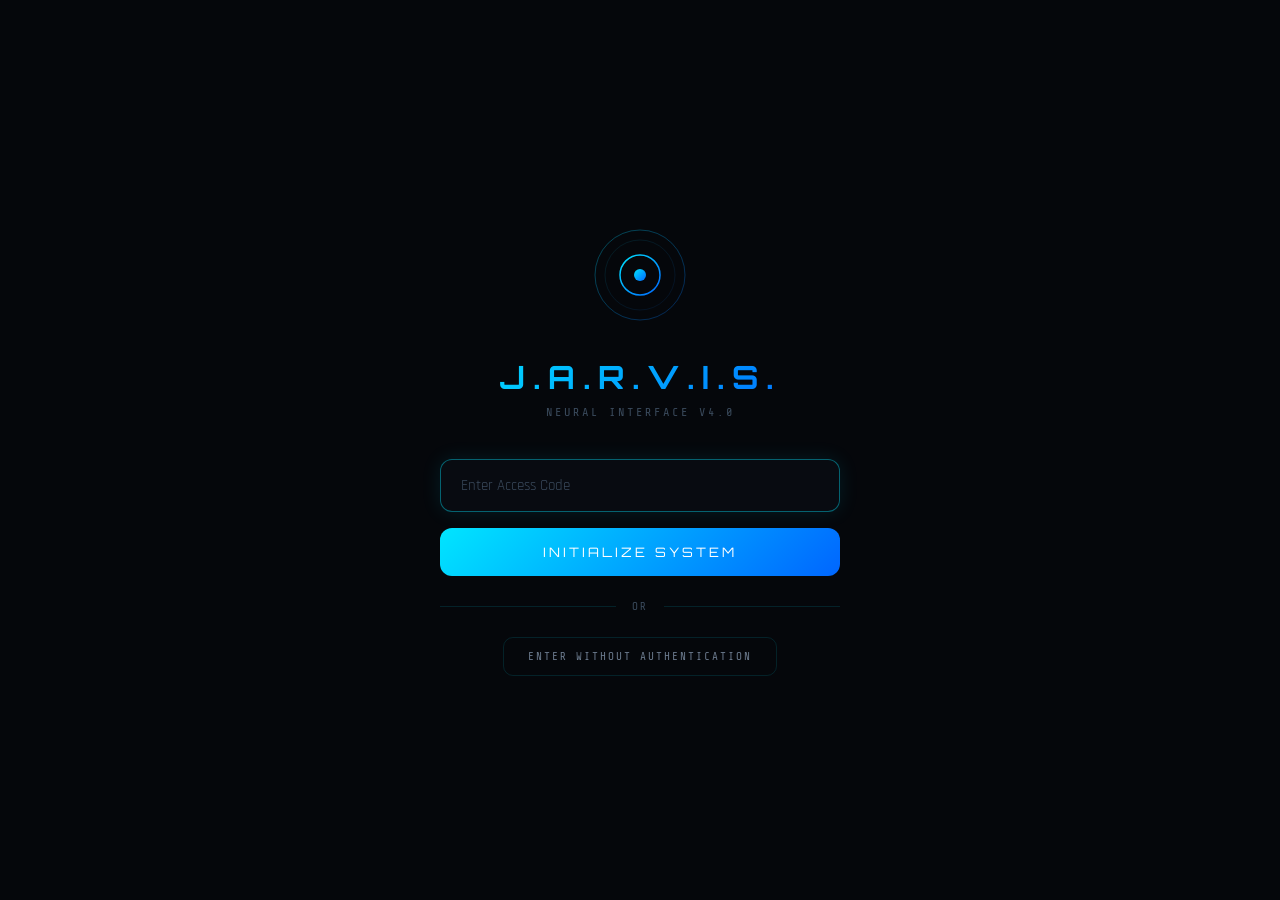
==== commit e77c5899: "feat: futuristic AI OS interface v4.0 — premium holographic design - Complete redesign with cinemati" ====
--- a/jarvis/ui/templates/index.html
+++ b/jarvis/ui/templates/index.html
@@ -2,829 +2,945 @@
 <html lang="en">
 <head>
 <meta charset="UTF-8">
-<meta name="viewport" content="width=device-width, initial-scale=1.0">
-<title>J.A.R.V.I.S.</title>
+<meta name="viewport" content="width=device-width, initial-scale=1.0, maximum-scale=1.0, user-scalable=no">
+<title>J.A.R.V.I.S. — Neural Interface v4.0</title>
+<link rel="preconnect" href="https://fonts.googleapis.com">
+<link href="https://fonts.googleapis.com/css2?family=Orbitron:wght@400;500;600;700;800;900&family=Rajdhani:wght@300;400;500;600;700&family=Share+Tech+Mono&display=swap" rel="stylesheet">
 <style>
-@import url('https://fonts.googleapis.com/css2?family=Orbitron:wght@400;500;600;700;800;900&family=Rajdhani:wght@300;400;500;600;700&family=Share+Tech+Mono&display=swap');
-
-*{margin:0;padding:0;box-sizing:border-box}
-
+*,*::before,*::after{margin:0;padding:0;box-sizing:border-box}
 :root{
-  --pri:#00d4ff;--pri-dim:#00d4ff44;--pri-glow:#00d4ff88;
-  --bg:#05080f;--panel:#0a0f1ae0;--border:#00d4ff22;
-  --txt:#c9d1d9;--success:#00ff88;--warn:#ffaa00;--err:#ff4444;
-}
-body{font-family:'Rajdhani',sans-serif;background:var(--bg);color:var(--txt);overflow:hidden;height:100vh;width:100vw}
-
-/* ===== CANVAS ===== */
-canvas#bg{position:fixed;inset:0;z-index:0}
-
-/* ===== SCREENS ===== */
-.screen{position:fixed;inset:0;display:flex;align-items:center;justify-content:center;flex-direction:column;transition:opacity 1s ease,transform 1s ease;z-index:10}
-.screen.hidden{opacity:0;pointer-events:none;transform:scale(0.9)}
-
-/* ===== LOGIN ===== */
-#login{z-index:20}
-.reactor{width:200px;height:200px;position:relative;margin-bottom:40px}
-.reactor .r{position:absolute;border-radius:50%;border:2px solid var(--pri);animation:spin 4s linear infinite}
-.reactor .r:nth-child(1){inset:0}
-.reactor .r:nth-child(2){inset:20px;animation-direction:reverse;animation-duration:3s;border-style:dashed}
-.reactor .r:nth-child(3){inset:40px;animation-duration:2s}
-.reactor .c{position:absolute;inset:55px;border-radius:50%;background:radial-gradient(circle,var(--pri) 0%,transparent 70%);box-shadow:0 0 40px var(--pri-glow),0 0 80px var(--pri-dim);animation:pulse 2s ease-in-out infinite}
-.reactor .c::after{content:'';position:absolute;inset:18px;border-radius:50%;background:radial-gradient(circle,#fff 0%,var(--pri) 50%,transparent 100%)}
-@keyframes spin{to{transform:rotate(360deg)}}
-@keyframes pulse{0%,100%{opacity:.7;transform:scale(1)}50%{opacity:1;transform:scale(1.1)}}
-
-.title{font-family:'Orbitron',sans-serif;font-size:48px;font-weight:900;letter-spacing:14px;color:var(--pri);text-shadow:0 0 30px var(--pri-glow);margin-bottom:6px}
-.subtitle{font-size:13px;letter-spacing:8px;color:var(--pri-dim);margin-bottom:50px;text-transform:uppercase}
-.login-input{width:340px;padding:16px 20px;background:transparent;border:1px solid var(--border);border-radius:4px;color:var(--pri);font-family:'Orbitron',sans-serif;font-size:16px;letter-spacing:3px;text-align:center;outline:none;transition:all .3s}
-.login-input::placeholder{color:#ffffff22}
-.login-input:focus{border-color:var(--pri);box-shadow:0 0 30px var(--pri-dim),inset 0 0 30px var(--pri-dim)}
-.login-btn{margin-top:20px;padding:14px 50px;background:transparent;border:1px solid var(--pri);color:var(--pri);font-family:'Orbitron',sans-serif;font-size:12px;letter-spacing:5px;cursor:pointer;transition:all .3s;text-transform:uppercase}
-.login-btn:hover{background:var(--pri);color:var(--bg);box-shadow:0 0 40px var(--pri-glow)}
-
-/* Theme selector */
-.theme-row{display:flex;gap:10px;margin-top:30px}
-.theme-dot{width:28px;height:28px;border-radius:50%;border:2px solid #ffffff22;cursor:pointer;transition:all .3s}
-.theme-dot:hover,.theme-dot.active{border-color:#fff;transform:scale(1.2)}
-
-/* ===== CONNECT ===== */
-#connect{z-index:15}
-.c-ring{width:220px;height:220px;position:relative;margin-bottom:40px}
-.c-ring svg{width:100%;height:100%;transform:rotate(-90deg)}
-.c-ring .trk{fill:none;stroke:var(--border);stroke-width:2}
-.c-ring .prog{fill:none;stroke:var(--pri);stroke-width:3;stroke-dasharray:628;stroke-dashoffset:628;stroke-linecap:round;filter:drop-shadow(0 0 10px var(--pri-glow))}
-.c-ring .pct{position:absolute;inset:0;display:flex;align-items:center;justify-content:center;font-family:'Orbitron',sans-serif;font-size:40px;font-weight:700;color:var(--pri)}
-.c-status{font-family:'Orbitron',sans-serif;font-size:15px;letter-spacing:5px;color:var(--pri);min-height:24px}
-.c-sub{margin-top:10px;font-size:12px;color:#ffffff33;letter-spacing:3px}
-
-/* ===== MAIN ===== */
-#main{z-index:10;display:flex;align-items:center;justify-content:center;flex-direction:column;gap:25px}
-
-.top{position:absolute;top:15px;left:25px;right:25px;display:flex;justify-content:space-between;align-items:center}
-.top .logo{font-family:'Orbitron',sans-serif;font-size:15px;font-weight:700;letter-spacing:6px;color:var(--pri)}
-.top .right{display:flex;align-items:center;gap:15px}
-.top .badge{display:flex;align-items:center;gap:6px;font-size:11px;letter-spacing:2px;color:#ffffff55}
-.top .dot{width:7px;height:7px;border-radius:50%;background:var(--success);box-shadow:0 0 8px var(--success)}
-.top .theme-btn{width:24px;height:24px;border-radius:50%;border:2px solid #ffffff33;cursor:pointer;transition:all .3s}
-.top .theme-btn:hover{border-color:#fff;transform:scale(1.15)}
+--bg-primary:#05070B;--bg-secondary:#0B1017;--bg-tertiary:#0F1923;
+--accent-cyan:#00E5FF;--accent-blue:#0066FF;--accent-purple:#7B2FFF;
+--accent-ice:#B0F0FF;--accent-silver:#8892A0;
+--glass-bg:rgba(11,16,23,0.6);--glass-border:rgba(0,229,255,0.12);
+--glass-glow:rgba(0,229,255,0.05);
+--text-primary:#E8F0FF;--text-secondary:#6B7A8D;--text-dim:#3A4A5C;
+--font-display:'Orbitron',monospace;--font-ui:'Rajdhani',sans-serif;--font-mono:'Share Tech Mono',monospace;
+--sidebar-w:72px;--topbar-h:56px;--rightpanel-w:320px;
+--ease-out-expo:cubic-bezier(0.16,1,0.3,1);
+--ease-spring:cubic-bezier(0.34,1.56,0.64,1);
+}
+html,body{width:100%;height:100%;overflow:hidden;background:var(--bg-primary);color:var(--text-primary);font-family:var(--font-ui);-webkit-font-smoothing:antialiased}
+body{position:relative}
+
+/* ═══════════════════ CANVAS BACKGROUND ═══════════════════ */
+#bgCanvas{position:fixed;top:0;left:0;width:100%;height:100%;z-index:0;pointer-events:none}
+
+/* ═══════════════════ SCANNING BEAM ═══════════════════ */
+.scan-beam{position:fixed;top:0;left:0;width:100%;height:2px;background:linear-gradient(90deg,transparent,var(--accent-cyan),transparent);opacity:0.3;z-index:1;pointer-events:none;animation:scanDown 8s linear infinite}
+@keyframes scanDown{0%{top:-2px}100%{top:100%}}
+
+/* ═══════════════════ GLOBAL GLOW ═══════════════════ */
+.global-glow{position:fixed;top:50%;left:50%;width:800px;height:800px;transform:translate(-50%,-50%);background:radial-gradient(circle,rgba(0,229,255,0.03) 0%,transparent 70%);z-index:0;pointer-events:none;animation:globalPulse 6s ease-in-out infinite}
+@keyframes globalPulse{0%,100%{opacity:0.5;transform:translate(-50%,-50%) scale(1)}50%{opacity:1;transform:translate(-50%,-50%) scale(1.1)}}
+
+/* ═══════════════════ LAYOUT ═══════════════════ */
+.app{position:relative;width:100%;height:100%;display:grid;grid-template-columns:var(--sidebar-w) 1fr var(--rightpanel-w);grid-template-rows:var(--topbar-h) 1fr;grid-template-areas:"sidebar topbar topbar" "sidebar main right";z-index:2}
+
+/* ═══════════════════ TOP BAR ═══════════════════ */
+.topbar{grid-area:topbar;display:flex;align-items:center;justify-content:space-between;padding:0 24px;background:var(--glass-bg);border-bottom:1px solid var(--glass-border);backdrop-filter:blur(20px);-webkit-backdrop-filter:blur(20px);z-index:10}
+.topbar::after{content:'';position:absolute;bottom:0;left:0;width:100%;height:1px;background:linear-gradient(90deg,transparent,var(--accent-cyan),transparent);opacity:0.4}
+.topbar-left{display:flex;align-items:center;gap:24px}
+.topbar-center{display:flex;align-items:center;gap:20px}
+.topbar-right{display:flex;align-items:center;gap:16px}
+.topbar-item{display:flex;align-items:center;gap:8px;font-family:var(--font-mono);font-size:11px;color:var(--text-secondary);letter-spacing:0.5px;text-transform:uppercase}
+.topbar-item .label{color:var(--text-dim);font-size:9px;letter-spacing:1px}
+.topbar-item .value{color:var(--accent-cyan);font-weight:600}
+.topbar-divider{width:1px;height:24px;background:var(--glass-border)}
+.ai-status{display:flex;align-items:center;gap:8px;padding:4px 12px;border-radius:20px;background:rgba(0,229,255,0.08);border:1px solid rgba(0,229,255,0.2)}
+.ai-status .dot{width:6px;height:6px;border-radius:50%;background:var(--accent-cyan);animation:statusPulse 2s ease-in-out infinite}
+@keyframes statusPulse{0%,100%{box-shadow:0 0 4px var(--accent-cyan)}50%{box-shadow:0 0 12px var(--accent-cyan),0 0 24px rgba(0,229,255,0.3)}}
+.ai-status .text{font-family:var(--font-mono);font-size:10px;color:var(--accent-cyan);text-transform:uppercase;letter-spacing:1px}
+.profile-btn{width:32px;height:32px;border-radius:50%;background:linear-gradient(135deg,var(--accent-cyan),var(--accent-blue));display:flex;align-items:center;justify-content:center;cursor:pointer;border:2px solid transparent;transition:all 0.3s var(--ease-out-expo)}
+.profile-btn:hover{border-color:var(--accent-cyan);box-shadow:0 0 20px rgba(0,229,255,0.3)}
+.profile-btn svg{width:16px;height:16px;fill:white}
+
+/* ═══════════════════ LEFT SIDEBAR ═══════════════════ */
+.sidebar{grid-area:sidebar;display:flex;flex-direction:column;align-items:center;padding:12px 0;background:var(--glass-bg);border-right:1px solid var(--glass-border);backdrop-filter:blur(20px);z-index:10;overflow:hidden}
+.sidebar::after{content:'';position:absolute;top:0;right:0;width:1px;height:100%;background:linear-gradient(180deg,transparent,var(--accent-cyan),transparent);opacity:0.3}
+.sidebar-logo{width:44px;height:44px;margin-bottom:20px;position:relative;cursor:pointer}
+.sidebar-logo svg{width:100%;height:100%}
+.sidebar-logo .ring{position:absolute;top:-4px;left:-4px;width:52px;height:52px;border:1px solid var(--accent-cyan);border-radius:50%;opacity:0.3;animation:logoSpin 20s linear infinite}
+@keyframes logoSpin{0%{transform:rotate(0deg)}100%{transform:rotate(360deg)}}
+.nav-items{display:flex;flex-direction:column;gap:4px;flex:1;width:100%;padding:0 8px}
+.nav-item{width:56px;height:48px;display:flex;flex-direction:column;align-items:center;justify-content:center;border-radius:12px;cursor:pointer;transition:all 0.3s var(--ease-out-expo);position:relative;gap:2px}
+.nav-item:hover{background:rgba(0,229,255,0.08)}
+.nav-item.active{background:rgba(0,229,255,0.12)}
+.nav-item.active::before{content:'';position:absolute;left:0;top:50%;transform:translateY(-50%);width:3px;height:20px;background:var(--accent-cyan);border-radius:0 4px 4px 0}
+.nav-item svg{width:20px;height:20px;stroke:var(--text-secondary);transition:all 0.3s;fill:none;stroke-width:1.5;stroke-linecap:round;stroke-linejoin:round}
+.nav-item:hover svg,.nav-item.active svg{stroke:var(--accent-cyan);filter:drop-shadow(0 0 6px rgba(0,229,255,0.4))}
+.nav-item .tooltip{position:absolute;left:64px;background:var(--bg-secondary);border:1px solid var(--glass-border);border-radius:8px;padding:6px 12px;font-size:11px;color:var(--text-primary);white-space:nowrap;opacity:0;pointer-events:none;transition:all 0.2s;transform:translateX(-8px);font-family:var(--font-mono);letter-spacing:0.5px}
+.nav-item:hover .tooltip{opacity:1;transform:translateX(0)}
+
+/* ═══════════════════ MAIN CENTER ═══════════════════ */
+.main{grid-area:main;display:flex;flex-direction:column;align-items:center;justify-content:center;position:relative;overflow:hidden;padding:20px}
+
+/* AI Core */
+.ai-core-container{position:relative;width:360px;height:360px;display:flex;align-items:center;justify-content:center;margin-bottom:20px}
+.ai-core{position:relative;width:280px;height:280px}
+.core-orb{position:absolute;top:50%;left:50%;width:120px;height:120px;transform:translate(-50%,-50%);border-radius:50%;background:radial-gradient(circle at 30% 30%,rgba(0,229,255,0.3),rgba(0,102,255,0.1),rgba(123,47,255,0.05));box-shadow:0 0 60px rgba(0,229,255,0.2),0 0 120px rgba(0,229,255,0.1),inset 0 0 60px rgba(0,229,255,0.1);animation:corePulse 4s ease-in-out infinite}
+@keyframes corePulse{0%,100%{transform:translate(-50%,-50%) scale(1);box-shadow:0 0 60px rgba(0,229,255,0.2),0 0 120px rgba(0,229,255,0.1)}50%{transform:translate(-50%,-50%) scale(1.05);box-shadow:0 0 80px rgba(0,229,255,0.3),0 0 160px rgba(0,229,255,0.15)}}
+.core-ring{position:absolute;top:50%;left:50%;border-radius:50%;border:1px solid;transform:translate(-50%,-50%)}
+.core-ring.r1{width:160px;height:160px;border-color:rgba(0,229,255,0.2);animation:ringRotate 20s linear infinite}
+.core-ring.r2{width:200px;height:200px;border-color:rgba(0,102,255,0.15);animation:ringRotate 30s linear infinite reverse}
+.core-ring.r3{width:240px;height:240px;border-color:rgba(123,47,255,0.1);animation:ringRotate 40s linear infinite}
+.core-ring.r4{width:280px;height:280px;border-color:rgba(0,229,255,0.05);animation:ringRotate 50s linear infinite reverse}
+@keyframes ringRotate{0%{transform:translate(-50%,-50%) rotate(0deg)}100%{transform:translate(-50%,-50%) rotate(360deg)}}
+.core-ring::before{content:'';position:absolute;top:-3px;left:50%;width:6px;height:6px;background:var(--accent-cyan);border-radius:50%;box-shadow:0 0 10px var(--accent-cyan)}
+.core-ring.r2::before{background:var(--accent-blue);box-shadow:0 0 10px var(--accent-blue)}
+.core-ring.r3::before{background:var(--accent-purple);box-shadow:0 0 10px var(--accent-purple)}
+.core-dots{position:absolute;top:50%;left:50%;width:300px;height:300px;transform:translate(-50%,-50%)}
+.core-dot{position:absolute;width:3px;height:3px;background:var(--accent-cyan);border-radius:50%;opacity:0.6;animation:dotFloat 6s ease-in-out infinite}
+@keyframes dotFloat{0%,100%{opacity:0.3;transform:translateY(0)}50%{opacity:0.8;transform:translateY(-10px)}}
+.particles-orbit{position:absolute;top:50%;left:50%;width:320px;height:320px;transform:translate(-50%,-50%)}
+.orbit-particle{position:absolute;width:2px;height:2px;background:var(--accent-cyan);border-radius:50%;box-shadow:0 0 6px var(--accent-cyan);animation:orbitMove 8s linear infinite}
+@keyframes orbitMove{0%{transform:rotate(0deg) translateX(160px) rotate(0deg)}100%{transform:rotate(360deg) translateX(160px) rotate(-360deg)}}
+
+/* AI Core speaking state */
+.ai-core-container.speaking .core-orb{animation:coreSpeak 0.5s ease-in-out infinite alternate}
+@keyframes coreSpeak{0%{transform:translate(-50%,-50%) scale(1);box-shadow:0 0 60px rgba(0,229,255,0.3)}100%{transform:translate(-50%,-50%) scale(1.08);box-shadow:0 0 100px rgba(0,229,255,0.5),0 0 200px rgba(0,229,255,0.2)}}
+.ai-core-container.processing .core-orb{animation:coreProcess 1s ease-in-out infinite}
+@keyframes coreProcess{0%,100%{transform:translate(-50%,-50%) scale(1) rotate(0deg)}50%{transform:translate(-50%,-50%) scale(1.1) rotate(180deg)}}
+.ai-core-container.listening .core-orb{animation:coreListen 1.5s ease-in-out infinite}
+@keyframes coreListen{0%,100%{transform:translate(-50%,-50%) scale(1);opacity:1}50%{transform:translate(-50%,-50%) scale(1.15);opacity:0.8}}
+
+/* Status text */
+.ai-status-text{font-family:var(--font-display);font-size:11px;letter-spacing:4px;text-transform:uppercase;color:var(--accent-cyan);text-align:center;margin-bottom:8px;animation:textGlow 3s ease-in-out infinite}
+@keyframes textGlow{0%,100%{text-shadow:0 0 10px rgba(0,229,255,0.5)}50%{text-shadow:0 0 20px rgba(0,229,255,0.8),0 0 40px rgba(0,229,255,0.3)}}
+.ai-name{font-family:var(--font-display);font-size:28px;font-weight:700;letter-spacing:12px;text-transform:uppercase;background:linear-gradient(135deg,var(--accent-cyan),var(--accent-blue),var(--accent-purple));-webkit-background-clip:text;-webkit-text-fill-color:transparent;background-clip:text;text-align:center;margin-bottom:4px}
+
+/* ═══════════════════ COMMAND AREA ═══════════════════ */
+.command-area{position:relative;width:100%;max-width:720px;margin-top:10px}
+.command-input-wrap{position:relative;display:flex;align-items:center;background:var(--glass-bg);border:1px solid var(--glass-border);border-radius:16px;padding:4px;backdrop-filter:blur(20px);transition:all 0.4s var(--ease-out-expo)}
+.command-input-wrap:focus-within{border-color:rgba(0,229,255,0.4);box-shadow:0 0 30px rgba(0,229,255,0.1),inset 0 0 30px rgba(0,229,255,0.02)}
+.command-input{flex:1;background:transparent;border:none;outline:none;padding:14px 20px;font-family:var(--font-ui);font-size:15px;color:var(--text-primary);letter-spacing:0.5px}
+.command-input::placeholder{color:var(--text-dim)}
+.cmd-btn{width:44px;height:44px;border-radius:12px;border:none;background:transparent;cursor:pointer;display:flex;align-items:center;justify-content:center;transition:all 0.3s var(--ease-out-expo);position:relative}
+.cmd-btn svg{width:20px;height:20px;stroke:var(--text-secondary);fill:none;stroke-width:1.5;transition:all 0.3s}
+.cmd-btn:hover svg{stroke:var(--accent-cyan);filter:drop-shadow(0 0 8px rgba(0,229,255,0.5))}
+.cmd-btn.mic{background:rgba(0,229,255,0.1);border:1px solid rgba(0,229,255,0.2)}
+.cmd-btn.mic:hover{background:rgba(0,229,255,0.2);box-shadow:0 0 20px rgba(0,229,255,0.2)}
+.cmd-btn.mic.active{background:rgba(0,229,255,0.2);border-color:var(--accent-cyan);animation:micPulse 1.5s ease-in-out infinite}
+@keyframes micPulse{0%,100%{box-shadow:0 0 10px rgba(0,229,255,0.2)}50%{box-shadow:0 0 30px rgba(0,229,255,0.4),0 0 60px rgba(0,229,255,0.1)}}
+.cmd-btn.send{background:linear-gradient(135deg,var(--accent-cyan),var(--accent-blue))}
+.cmd-btn.send:hover{box-shadow:0 0 20px rgba(0,229,255,0.3);transform:scale(1.05)}
+.cmd-btn.send svg{stroke:white}
 
 /* Waveform */
-#wave{width:550px;height:90px;opacity:0;transition:opacity .6s}
-#wave.on{opacity:1}
-
-/* Mic reactor */
-.mic{width:240px;height:240px;position:relative;cursor:pointer;transition:transform .2s}
-.mic:hover{transform:scale(1.04)}
-.mic:active{transform:scale(.96)}
-.mic .o{position:absolute;inset:0;border-radius:50%;border:2px solid var(--border);animation:spin 10s linear infinite}
-.mic .m{position:absolute;inset:18px;border-radius:50%;border:2px dashed var(--pri-dim);animation:spin 7s linear infinite reverse}
-.mic .i{position:absolute;inset:36px;border-radius:50%;border:2px solid var(--pri);animation:spin 5s linear infinite}
-.mic .core{position:absolute;inset:52px;border-radius:50%;background:radial-gradient(circle,var(--pri) 0%,transparent 70%);box-shadow:0 0 30px var(--pri-dim);display:flex;align-items:center;justify-content:center;transition:all .3s}
-.mic .ico{font-size:40px;color:var(--bg);transition:color .3s}
-
-/* States */
-.mic.listen .core{background:radial-gradient(circle,var(--err) 0%,transparent 70%);box-shadow:0 0 60px #ff444488,0 0 120px #ff444444;animation:lpulse 1s ease-in-out infinite}
-.mic.listen .ico{color:#fff}
-.mic.listen .o,.mic.listen .m,.mic.listen .i{border-color:#ff444466}
-.mic.proc .core{background:radial-gradient(circle,var(--warn) 0%,transparent 70%);box-shadow:0 0 40px #ffaa0066;animation:pspin 1.5s linear infinite}
-.mic.talk .core{background:radial-gradient(circle,var(--success) 0%,transparent 70%);box-shadow:0 0 60px #00ff8866,0 0 120px #00ff8833;animation:tpulse .6s ease-in-out infinite}
-.mic.talk .ico{color:#fff}
-@keyframes lpulse{0%,100%{box-shadow:0 0 60px #ff444488}50%{box-shadow:0 0 100px #ff4444cc,0 0 160px #ff444444}}
-@keyframes pspin{to{transform:rotate(360deg)}}
-@keyframes tpulse{0%,100%{box-shadow:0 0 60px #00ff8866}50%{box-shadow:0 0 110px #00ff88bb}}
-
-/* State label */
-.slabel{font-family:'Orbitron',sans-serif;font-size:13px;letter-spacing:6px;text-transform:uppercase;min-height:20px;transition:color .3s;color:var(--pri)}
-.slabel.listen{color:var(--err)}.slabel.proc{color:var(--warn)}.slabel.talk{color:var(--success)}
-
-/* Transcript */
-.tbox{position:absolute;bottom:25px;left:25px;right:25px;max-height:130px;overflow-y:auto;display:flex;flex-direction:column;gap:5px;scrollbar-width:thin;scrollbar-color:var(--pri-dim) transparent;padding:8px}
-.tbox::-webkit-scrollbar{width:3px}
-.tbox::-webkit-scrollbar-thumb{background:var(--pri-dim)}
-.tline{display:flex;gap:10px;font-size:12px;animation:fin .3s ease}
-@keyframes fin{from{opacity:0;transform:translateY(5px)}to{opacity:1;transform:translateY(0)}}
-.tline .w{font-family:'Orbitron',sans-serif;font-size:9px;letter-spacing:2px;min-width:65px;text-align:right;padding-top:2px}
-.tline.usr .w{color:var(--pri)}.tline.jv .w{color:var(--success)}
-.tline .t{color:#ffffff88}
-.hint{position:absolute;bottom:8px;font-size:10px;color:#ffffff18;letter-spacing:2px}
+.waveform{display:flex;align-items:center;justify-content:center;gap:2px;height:24px;padding:0 16px;display:none}
+.waveform.active{display:flex}
+.waveform .bar{width:2px;height:4px;background:var(--accent-cyan);border-radius:2px;animation:waveBar 0.8s ease-in-out infinite}
+.waveform .bar:nth-child(2){animation-delay:0.1s}
+.waveform .bar:nth-child(3){animation-delay:0.2s}
+.waveform .bar:nth-child(4){animation-delay:0.3s}
+.waveform .bar:nth-child(5){animation-delay:0.4s}
+@keyframes waveBar{0%,100%{height:4px}50%{height:20px}}
+
+/* Conversation */
+.conversation{position:absolute;bottom:100%;left:0;width:100%;max-height:50vh;overflow-y:auto;padding:20px;pointer-events:none;scrollbar-width:none}
+.conversation::-webkit-scrollbar{display:none}
+.conversation.active{pointer-events:auto}
+.msg{margin-bottom:16px;display:flex;gap:12px;animation:msgIn 0.4s var(--ease-out-expo);opacity:0;animation-fill-mode:forwards}
+@keyframes msgIn{0%{opacity:0;transform:translateY(20px)}100%{opacity:1;transform:translateY(0)}}
+.msg.user{flex-direction:row-reverse}
+.msg-avatar{width:32px;height:32px;border-radius:50%;flex-shrink:0;display:flex;align-items:center;justify-content:center;font-size:14px}
+.msg.user .msg-avatar{background:linear-gradient(135deg,var(--accent-blue),var(--accent-purple))}
+.msg.ai .msg-avatar{background:linear-gradient(135deg,var(--accent-cyan),var(--accent-blue))}
+.msg-bubble{max-width:70%;padding:12px 16px;border-radius:16px;font-size:14px;line-height:1.6;backdrop-filter:blur(10px)}
+.msg.user .msg-bubble{background:rgba(0,102,255,0.15);border:1px solid rgba(0,102,255,0.2);border-bottom-right-radius:4px}
+.msg.ai .msg-bubble{background:rgba(0,229,255,0.08);border:1px solid rgba(0,229,255,0.12);border-bottom-left-radius:4px}
+.msg-time{font-size:9px;color:var(--text-dim);margin-top:4px;font-family:var(--font-mono)}
+
+/* ═══════════════════ RIGHT PANEL ═══════════════════ */
+.right-panel{grid-area:right;display:flex;flex-direction:column;background:var(--glass-bg);border-left:1px solid var(--glass-border);backdrop-filter:blur(20px);overflow-y:auto;scrollbar-width:none;z-index:10}
+.right-panel::-webkit-scrollbar{display:none}
+.right-panel::before{content:'';position:absolute;top:0;left:0;width:1px;height:100%;background:linear-gradient(180deg,transparent,var(--accent-cyan),transparent);opacity:0.3}
+.panel-section{padding:20px;border-bottom:1px solid var(--glass-border)}
+.panel-section:last-child{border-bottom:none}
+.panel-title{font-family:var(--font-display);font-size:9px;letter-spacing:2px;text-transform:uppercase;color:var(--text-dim);margin-bottom:14px;display:flex;align-items:center;gap:8px}
+.panel-title::before{content:'';width:12px;height:1px;background:var(--accent-cyan);opacity:0.5}
+
+/* AI Status Cards */
+.ai-stat{display:flex;align-items:center;justify-content:space-between;padding:10px 12px;border-radius:10px;background:rgba(0,229,255,0.03);border:1px solid rgba(0,229,255,0.06);margin-bottom:8px;transition:all 0.3s}
+.ai-stat:hover{background:rgba(0,229,255,0.06);border-color:rgba(0,229,255,0.12)}
+.ai-stat .stat-label{font-size:11px;color:var(--text-secondary);font-family:var(--font-mono);text-transform:uppercase;letter-spacing:0.5px}
+.ai-stat .stat-value{font-size:13px;font-weight:600;font-family:var(--font-mono)}
+.ai-stat .stat-value.cyan{color:var(--accent-cyan)}
+.ai-stat .stat-value.blue{color:var(--accent-blue)}
+.ai-stat .stat-value.purple{color:var(--accent-purple)}
+
+/* Status indicator */
+.status-row{display:flex;align-items:center;gap:8px;padding:8px 0}
+.status-dot{width:6px;height:6px;border-radius:50%}
+.status-dot.active{background:#00FF88;box-shadow:0 0 8px rgba(0,255,136,0.5)}
+.status-dot.idle{background:#FFB800;box-shadow:0 0 8px rgba(255,184,0,0.5)}
+.status-dot.off{background:#FF4444;box-shadow:0 0 8px rgba(255,68,68,0.5)}
+.status-label{font-size:12px;color:var(--text-secondary)}
+.status-val{font-size:12px;font-family:var(--font-mono);color:var(--accent-cyan);margin-left:auto}
+
+/* Mini chart */
+.mini-chart{height:40px;display:flex;align-items:flex-end;gap:2px;margin-top:8px}
+.mini-chart .bar{flex:1;background:linear-gradient(180deg,var(--accent-cyan),rgba(0,229,255,0.2));border-radius:2px 2px 0 0;transition:height 0.5s var(--ease-out-expo);min-height:2px}
+
+/* Notifications */
+.notif{display:flex;gap:10px;padding:10px;border-radius:10px;background:rgba(0,229,255,0.03);border:1px solid rgba(0,229,255,0.06);margin-bottom:8px}
+.notif-icon{width:28px;height:28px;border-radius:8px;display:flex;align-items:center;justify-content:center;flex-shrink:0;font-size:14px}
+.notif-icon.info{background:rgba(0,229,255,0.1)}
+.notif-icon.warn{background:rgba(255,184,0,0.1)}
+.notif-text{font-size:12px;color:var(--text-secondary);line-height:1.4}
+.notif-time{font-size:9px;color:var(--text-dim);font-family:var(--font-mono);margin-top:2px}
+
+/* ═══════════════════ LOGIN SCREEN ═══════════════════ */
+.login-screen{position:fixed;top:0;left:0;width:100%;height:100%;z-index:1000;display:flex;flex-direction:column;align-items:center;justify-content:center;background:var(--bg-primary);transition:all 0.8s var(--ease-out-expo)}
+.login-screen.hidden{opacity:0;pointer-events:none;transform:scale(1.05)}
+.login-box{text-align:center;width:400px;max-width:90vw}
+.login-logo{width:100px;height:100px;margin:0 auto 32px;position:relative}
+.login-logo svg{width:100%;height:100%}
+.login-logo .pulse-ring{position:absolute;top:-10px;left:-10px;width:120px;height:120px;border:1px solid var(--accent-cyan);border-radius:50%;opacity:0;animation:loginPulse 3s ease-out infinite}
+@keyframes loginPulse{0%{opacity:0.6;transform:scale(0.8)}100%{opacity:0;transform:scale(1.3)}}
+.login-title{font-family:var(--font-display);font-size:32px;font-weight:700;letter-spacing:8px;margin-bottom:8px;background:linear-gradient(135deg,var(--accent-cyan),var(--accent-blue));-webkit-background-clip:text;-webkit-text-fill-color:transparent;background-clip:text}
+.login-sub{font-size:12px;color:var(--text-dim);letter-spacing:3px;text-transform:uppercase;margin-bottom:40px;font-family:var(--font-mono)}
+.login-input{width:100%;padding:16px 20px;background:var(--glass-bg);border:1px solid var(--glass-border);border-radius:12px;color:var(--text-primary);font-family:var(--font-ui);font-size:15px;outline:none;margin-bottom:16px;transition:all 0.3s}
+.login-input:focus{border-color:rgba(0,229,255,0.4);box-shadow:0 0 20px rgba(0,229,255,0.1)}
+.login-input::placeholder{color:var(--text-dim)}
+.login-btn{width:100%;padding:16px;border:none;border-radius:12px;background:linear-gradient(135deg,var(--accent-cyan),var(--accent-blue));color:white;font-family:var(--font-display);font-size:13px;letter-spacing:3px;text-transform:uppercase;cursor:pointer;transition:all 0.3s var(--ease-out-expo)}
+.login-btn:hover{box-shadow:0 0 30px rgba(0,229,255,0.3);transform:translateY(-2px)}
+.login-or{display:flex;align-items:center;gap:16px;margin:24px 0;color:var(--text-dim);font-size:11px;letter-spacing:2px;text-transform:uppercase;font-family:var(--font-mono)}
+.login-or::before,.login-or::after{content:'';flex:1;height:1px;background:var(--glass-border)}
+.login-skip{background:transparent;border:1px solid var(--glass-border);color:var(--text-secondary);padding:12px 24px;border-radius:10px;cursor:pointer;font-family:var(--font-mono);font-size:11px;letter-spacing:2px;text-transform:uppercase;transition:all 0.3s}
+.login-skip:hover{border-color:var(--accent-cyan);color:var(--accent-cyan)}
+
+/* Connection animation */
+.connection-overlay{position:fixed;top:0;left:0;width:100%;height:100%;z-index:999;display:flex;flex-direction:column;align-items:center;justify-content:center;background:var(--bg-primary);opacity:0;pointer-events:none;transition:opacity 0.5s}
+.connection-overlay.active{opacity:1;pointer-events:auto}
+.connect-ring{width:200px;height:200px;border:2px solid var(--accent-cyan);border-radius:50%;position:relative;animation:connectSpin 3s linear infinite}
+@keyframes connectSpin{0%{transform:rotate(0deg)}100%{transform:rotate(360deg)}}
+.connect-ring::before{content:'';position:absolute;top:-6px;left:50%;width:12px;height:12px;background:var(--accent-cyan);border-radius:50%;box-shadow:0 0 20px var(--accent-cyan)}
+.connect-text{font-family:var(--font-display);font-size:12px;letter-spacing:6px;color:var(--accent-cyan);margin-top:32px;text-transform:uppercase}
+.connect-progress{width:200px;height:2px;background:rgba(0,229,255,0.1);border-radius:2px;margin-top:16px;overflow:hidden}
+.connect-progress-bar{height:100%;background:var(--accent-cyan);border-radius:2px;width:0;transition:width 0.3s;box-shadow:0 0 10px var(--accent-cyan)}
+
+/* ═══════════════════ SCROLLBAR ═══════════════════ */
+::-webkit-scrollbar{width:4px}
+::-webkit-scrollbar-track{background:transparent}
+::-webkit-scrollbar-thumb{background:rgba(0,229,255,0.2);border-radius:4px}
+::-webkit-scrollbar-thumb:hover{background:rgba(0,229,255,0.4)}
+
+/* ═══════════════════ RESPONSIVE ═══════════════════ */
+@media(max-width:1200px){.app{grid-template-columns:var(--sidebar-w) 1fr;grid-template-areas:"sidebar topbar" "sidebar main"}.right-panel{display:none}}
+@media(max-width:768px){.app{grid-template-columns:1fr;grid-template-areas:"topbar" "main"}.sidebar{display:none}.ai-core-container{width:260px;height:260px}.ai-core{width:200px;height:200px}.core-orb{width:80px;height:80px}.ai-name{font-size:22px;letter-spacing:6px}}
+
+/* ═══════════════════ RIPPLE EFFECT ═══════════════════ */
+.ripple{position:absolute;border-radius:50%;background:rgba(0,229,255,0.3);transform:scale(0);animation:rippleAnim 0.6s ease-out;pointer-events:none}
+@keyframes rippleAnim{to{transform:scale(4);opacity:0}}
 </style>
 </head>
 <body>
-<canvas id="bg"></canvas>
-
-<!-- LOGIN -->
-<div class="screen" id="login">
-  <div class="reactor"><div class="r"></div><div class="r"></div><div class="r"></div><div class="c"></div></div>
-  <div class="title">J.A.R.V.I.S.</div>
-  <div class="subtitle">Just A Rather Very Intelligent System</div>
-  <input class="login-input" id="ni" type="text" placeholder="ENTER YOUR NAME" autofocus maxlength="20">
-  <button class="login-btn" id="lb">INITIALIZE</button>
-  <div class="theme-row" id="theme-row"></div>
+
+<!-- Background Canvas -->
+<canvas id="bgCanvas"></canvas>
+
+<!-- Global Glow -->
+<div class="global-glow"></div>
+
+<!-- Scanning Beam -->
+<div class="scan-beam"></div>
+
+<!-- Login Screen -->
+<div class="login-screen" id="loginScreen">
+  <div class="login-box">
+    <div class="login-logo">
+      <div class="pulse-ring"></div>
+      <div class="pulse-ring" style="animation-delay:1s"></div>
+      <svg viewBox="0 0 100 100"><defs><linearGradient id="lg1" x1="0%" y1="0%" x2="100%" y2="100%"><stop offset="0%" style="stop-color:#00E5FF"/><stop offset="100%" style="stop-color:#0066FF"/></linearGradient></defs><circle cx="50" cy="50" r="45" fill="none" stroke="url(#lg1)" stroke-width="1" opacity="0.3"/><circle cx="50" cy="50" r="35" fill="none" stroke="url(#lg1)" stroke-width="0.5" opacity="0.2"/><circle cx="50" cy="50" r="20" fill="none" stroke="url(#lg1)" stroke-width="1.5"/><circle cx="50" cy="50" r="6" fill="url(#lg1)"/><line x1="50" y1="5" x2="50" y2="25" stroke="url(#lg1)" stroke-width="0.5" opacity="0.5"/><line x1="50" y1="75" x2="50" y2="95" stroke="url(#lg1)" stroke-width="0.5" opacity="0.5"/><line x1="5" y1="50" x2="25" y2="50" stroke="url(#lg1)" stroke-width="0.5" opacity="0.5"/><line x1="75" y1="50" x2="95" y2="50" stroke="url(#lg1)" stroke-width="0.5" opacity="0.5"/></svg>
+    </div>
+    <div class="login-title">J.A.R.V.I.S.</div>
+    <div class="login-sub">Neural Interface v4.0</div>
+    <input type="password" class="login-input" id="passInput" placeholder="Enter Access Code" autocomplete="off">
+    <button class="login-btn" id="loginBtn">Initialize System</button>
+    <div class="login-or"><span>or</span></div>
+    <button class="login-skip" id="skipBtn">Enter Without Authentication</button>
+  </div>
 </div>
 
-<!-- CONNECT -->
-<div class="screen hidden" id="connect">
-  <div class="c-ring">
-    <svg viewBox="0 0 200 200"><circle class="trk" cx="100" cy="100" r="100"/><circle class="prog" id="cp" cx="100" cy="100" r="100"/></svg>
-    <div class="pct" id="cx">0%</div>
+<!-- Connection Animation -->
+<div class="connection-overlay" id="connectOverlay">
+  <div class="connect-ring"></div>
+  <div class="connect-text">Establishing Neural Link</div>
+  <div class="connect-progress"><div class="connect-progress-bar" id="connectBar"></div></div>
+</div>
+
+<!-- Main App -->
+<div class="app" id="mainApp" style="opacity:0">
+
+  <!-- Top Bar -->
+  <div class="topbar">
+    <div class="topbar-left">
+      <div class="topbar-item">
+        <span class="label">SYS</span>
+        <span class="value" id="sysTime">--:--:--</span>
+      </div>
+      <div class="topbar-divider"></div>
+      <div class="topbar-item">
+        <span class="label">DATE</span>
+        <span class="value" id="sysDate">---</span>
+      </div>
+      <div class="topbar-divider"></div>
+      <div class="topbar-item">
+        <span class="label">CPU</span>
+        <span class="value" id="cpuVal">--%</span>
+      </div>
+      <div class="topbar-divider"></div>
+      <div class="topbar-item">
+        <span class="label">GPU</span>
+        <span class="value" id="gpuVal">--%</span>
+      </div>
+      <div class="topbar-divider"></div>
+      <div class="topbar-item">
+        <span class="label">RAM</span>
+        <span class="value" id="ramVal">--%</span>
+      </div>
+      <div class="topbar-divider"></div>
+      <div class="topbar-item">
+        <span class="label">NET</span>
+        <span class="value" id="netVal">--- Mbps</span>
+      </div>
+    </div>
+    <div class="topbar-center">
+      <div class="ai-status">
+        <div class="dot"></div>
+        <div class="text">Neural Active</div>
+      </div>
+    </div>
+    <div class="topbar-right">
+      <div class="topbar-item">
+        <span class="label">BATT</span>
+        <span class="value" id="battVal">--%</span>
+      </div>
+      <div class="topbar-divider"></div>
+      <div class="topbar-item">
+        <span class="label">PING</span>
+        <span class="value" id="pingVal">--ms</span>
+      </div>
+      <div class="profile-btn">
+        <svg viewBox="0 0 24 24"><path d="M12 12c2.21 0 4-1.79 4-4s-1.79-4-4-4-4 1.79-4 4 1.79 4 4 4zm0 2c-2.67 0-8 1.34-8 4v2h16v-2c0-2.66-5.33-4-8-4z"/></svg>
+      </div>
+    </div>
   </div>
-  <div class="c-status" id="cs">INITIALIZING...</div>
-  <div class="c-sub" id="cu">Establishing secure connection</div>
+
+  <!-- Left Sidebar -->
+  <div class="sidebar">
+    <div class="sidebar-logo">
+      <div class="ring"></div>
+      <svg viewBox="0 0 44 44"><defs><linearGradient id="sLogo" x1="0%" y1="0%" x2="100%" y2="100%"><stop offset="0%" style="stop-color:#00E5FF"/><stop offset="100%" style="stop-color:#0066FF"/></linearGradient></defs><circle cx="22" cy="22" r="18" fill="none" stroke="url(#sLogo)" stroke-width="1"/><circle cx="22" cy="22" r="4" fill="url(#sLogo)"/></svg>
+    </div>
+    <div class="nav-items" id="navItems">
+      <div class="nav-item active" data-page="dashboard"><svg viewBox="0 0 24 24"><rect x="3" y="3" width="7" height="7" rx="1"/><rect x="14" y="3" width="7" height="7" rx="1"/><rect x="3" y="14" width="7" height="7" rx="1"/><rect x="14" y="14" width="7" height="7" rx="1"/></svg><div class="tooltip">Dashboard</div></div>
+      <div class="nav-item" data-page="chat"><svg viewBox="0 0 24 24"><path d="M21 15a2 2 0 0 1-2 2H7l-4 4V5a2 2 0 0 1 2-2h14a2 2 0 0 1 2 2z"/></svg><div class="tooltip">AI Chat</div></div>
+      <div class="nav-item" data-page="voice"><svg viewBox="0 0 24 24"><path d="M12 1a3 3 0 0 0-3 3v8a3 3 0 0 0 6 0V4a3 3 0 0 0-3-3z"/><path d="M19 10v2a7 7 0 0 1-14 0v-2"/><line x1="12" y1="19" x2="12" y2="23"/><line x1="8" y1="23" x2="16" y2="23"/></svg><div class="tooltip">Voice Assistant</div></div>
+      <div class="nav-item" data-page="auto"><svg viewBox="0 0 24 24"><circle cx="12" cy="12" r="3"/><path d="M19.4 15a1.65 1.65 0 0 0 .33 1.82l.06.06a2 2 0 0 1 0 2.83 2 2 0 0 1-2.83 0l-.06-.06a1.65 1.65 0 0 0-1.82-.33 1.65 1.65 0 0 0-1 1.51V21a2 2 0 0 1-2 2 2 2 0 0 1-2-2v-.09A1.65 1.65 0 0 0 9 19.4a1.65 1.65 0 0 0-1.82.33l-.06.06a2 2 0 0 1-2.83 0 2 2 0 0 1 0-2.83l.06-.06A1.65 1.65 0 0 0 4.68 15a1.65 1.65 0 0 0-1.51-1H3a2 2 0 0 1-2-2 2 2 0 0 1 2-2h.09A1.65 1.65 0 0 0 4.6 9a1.65 1.65 0 0 0-.33-1.82l-.06-.06a2 2 0 0 1 0-2.83 2 2 0 0 1 2.83 0l.06.06A1.65 1.65 0 0 0 9 4.68a1.65 1.65 0 0 0 1-1.51V3a2 2 0 0 1 2-2 2 2 0 0 1 2 2v.09a1.65 1.65 0 0 0 1 1.51 1.65 1.65 0 0 0 1.82-.33l.06-.06a2 2 0 0 1 2.83 0 2 2 0 0 1 0 2.83l-.06.06A1.65 1.65 0 0 0 19.4 9a1.65 1.65 0 0 0 1.51 1H21a2 2 0 0 1 2 2 2 2 0 0 1-2 2h-.09a1.65 1.65 0 0 0-1.51 1z"/></svg><div class="tooltip">Automation</div></div>
+      <div class="nav-item" data-page="projects"><svg viewBox="0 0 24 24"><path d="M22 19a2 2 0 0 1-2 2H4a2 2 0 0 1-2-2V5a2 2 0 0 1 2-2h5l2 3h9a2 2 0 0 1 2 2z"/></svg><div class="tooltip">Projects</div></div>
+      <div class="nav-item" data-page="files"><svg viewBox="0 0 24 24"><path d="M14 2H6a2 2 0 0 0-2 2v16a2 2 0 0 0 2 2h12a2 2 0 0 0 2-2V8z"/><polyline points="14 2 14 8 20 8"/></svg><div class="tooltip">Files</div></div>
+      <div class="nav-item" data-page="memory"><svg viewBox="0 0 24 24"><path d="M12 2a10 10 0 1 0 10 10A10 10 0 0 0 12 2zm0 18a8 8 0 1 1 8-8 8 8 0 0 1-8 8z"/><path d="M12 6v6l4 2"/></svg><div class="tooltip">Memory</div></div>
+      <div class="nav-item" data-page="vision"><svg viewBox="0 0 24 24"><path d="M1 12s4-8 11-8 11 8 11 8-4 8-11 8-11-8-11-8z"/><circle cx="12" cy="12" r="3"/></svg><div class="tooltip">Vision</div></div>
+      <div class="nav-item" data-page="agents"><svg viewBox="0 0 24 24"><path d="M17 21v-2a4 4 0 0 0-4-4H5a4 4 0 0 0-4 4v2"/><circle cx="9" cy="7" r="4"/><path d="M23 21v-2a4 4 0 0 0-3-3.87"/><path d="M16 3.13a4 4 0 0 1 0 7.75"/></svg><div class="tooltip">Agents</div></div>
+      <div class="nav-item" data-page="plugins"><svg viewBox="0 0 24 24"><rect x="3" y="3" width="7" height="7" rx="1"/><rect x="14" y="3" width="7" height="7" rx="1"/><rect x="14" y="14" width="7" height="7" rx="1"/><rect x="3" y="14" width="7" height="7" rx="1"/></svg><div class="tooltip">Plugins</div></div>
+      <div class="nav-item" data-page="integrations"><svg viewBox="0 0 24 24"><ellipse cx="12" cy="5" rx="9" ry="3"/><path d="M21 12c0 1.66-4 3-9 3s-9-1.34-9-3"/><path d="M3 5v14c0 1.66 4 3 9 3s9-1.34 9-3V5"/></svg><div class="tooltip">Integrations</div></div>
+      <div class="nav-item" data-page="settings"><svg viewBox="0 0 24 24"><circle cx="12" cy="12" r="3"/><path d="M19.4 15a1.65 1.65 0 0 0 .33 1.82l.06.06a2 2 0 0 1 0 2.83 2 2 0 0 1-2.83 0l-.06-.06a1.65 1.65 0 0 0-1.82-.33 1.65 1.65 0 0 0-1 1.51V21a2 2 0 0 1-2 2 2 2 0 0 1-2-2v-.09A1.65 1.65 0 0 0 9 19.4a1.65 1.65 0 0 0-1.82.33l-.06.06a2 2 0 0 1-2.83 0 2 2 0 0 1 0-2.83l.06-.06A1.65 1.65 0 0 0 4.68 15a1.65 1.65 0 0 0-1.51-1H3a2 2 0 0 1-2-2 2 2 0 0 1 2-2h.09A1.65 1.65 0 0 0 4.6 9a1.65 1.65 0 0 0-.33-1.82l-.06-.06a2 2 0 0 1 0-2.83 2 2 0 0 1 2.83 0l.06.06A1.65 1.65 0 0 0 9 4.68a1.65 1.65 0 0 0 1-1.51V3a2 2 0 0 1 2-2 2 2 0 0 1 2 2v.09a1.65 1.65 0 0 0 1 1.51 1.65 1.65 0 0 0 1.82-.33l.06-.06a2 2 0 0 1 2.83 0 2 2 0 0 1 0 2.83l-.06.06A1.65 1.65 0 0 0 19.4 9a1.65 1.65 0 0 0 1.51 1H21a2 2 0 0 1 2 2 2 2 0 0 1-2 2h-.09a1.65 1.65 0 0 0-1.51 1z"/></svg><div class="tooltip">Settings</div></div>
+    </div>
+  </div>
+
+  <!-- Main Center -->
+  <div class="main">
+    <!-- Conversation Area -->
+    <div class="conversation" id="conversation"></div>
+
+    <!-- AI Core -->
+    <div class="ai-core-container" id="aiCore">
+      <div class="ai-core">
+        <div class="core-orb"></div>
+        <div class="core-ring r1"></div>
+        <div class="core-ring r2"></div>
+        <div class="core-ring r3"></div>
+        <div class="core-ring r4"></div>
+        <div class="core-dots" id="coreDots"></div>
+        <div class="particles-orbit" id="particlesOrbit"></div>
+      </div>
+    </div>
+
+    <div class="ai-status-text" id="aiStatusText">Systems Online</div>
+    <div class="ai-name">J.A.R.V.I.S.</div>
+
+    <!-- Command Area -->
+    <div class="command-area">
+      <div class="command-input-wrap">
+        <button class="cmd-btn" id="settingsBtn" title="Settings">
+          <svg viewBox="0 0 24 24"><circle cx="12" cy="12" r="3"/><path d="M19.4 15a1.65 1.65 0 0 0 .33 1.82l.06.06a2 2 0 0 1 0 2.83 2 2 0 0 1-2.83 0l-.06-.06a1.65 1.65 0 0 0-1.82-.33 1.65 1.65 0 0 0-1 1.51V21a2 2 0 0 1-2 2 2 2 0 0 1-2-2v-.09A1.65 1.65 0 0 0 9 19.4a1.65 1.65 0 0 0-1.82.33l-.06.06a2 2 0 0 1-2.83 0 2 2 0 0 1 0-2.83l.06-.06A1.65 1.65 0 0 0 4.68 15a1.65 1.65 0 0 0-1.51-1H3a2 2 0 0 1-2-2 2 2 0 0 1 2-2h.09A1.65 1.65 0 0 0 4.6 9a1.65 1.65 0 0 0-.33-1.82l-.06-.06a2 2 0 0 1 0-2.83 2 2 0 0 1 2.83 0l.06.06A1.65 1.65 0 0 0 9 4.68a1.65 1.65 0 0 0 1-1.51V3a2 2 0 0 1 2-2 2 2 0 0 1 2 2v.09a1.65 1.65 0 0 0 1 1.51 1.65 1.65 0 0 0 1.82-.33l.06-.06a2 2 0 0 1 2.83 0 2 2 0 0 1 0 2.83l-.06.06A1.65 1.65 0 0 0 19.4 9a1.65 1.65 0 0 0 1.51 1H21a2 2 0 0 1 2 2 2 2 0 0 1-2 2h-.09a1.65 1.65 0 0 0-1.51 1z"/></svg>
+        </button>
+        <div class="waveform" id="waveform">
+          <div class="bar"></div><div class="bar"></div><div class="bar"></div><div class="bar"></div><div class="bar"></div>
+        </div>
+        <input type="text" class="command-input" id="cmdInput" placeholder="Ask JARVIS anything..." autocomplete="off">
+        <button class="cmd-btn mic" id="micBtn" title="Voice Input">
+          <svg viewBox="0 0 24 24"><path d="M12 1a3 3 0 0 0-3 3v8a3 3 0 0 0 6 0V4a3 3 0 0 0-3-3z" stroke="currentColor" fill="none" stroke-width="1.5"/><path d="M19 10v2a7 7 0 0 1-14 0v-2" stroke="currentColor" fill="none" stroke-width="1.5"/><line x1="12" y1="19" x2="12" y2="23" stroke="currentColor" fill="none" stroke-width="1.5"/><line x1="8" y1="23" x2="16" y2="23" stroke="currentColor" fill="none" stroke-width="1.5"/></svg>
+        </button>
+        <button class="cmd-btn send" id="sendBtn" title="Send">
+          <svg viewBox="0 0 24 24"><line x1="22" y1="2" x2="11" y2="13" stroke="currentColor" fill="none" stroke-width="2"/><polygon points="22 2 15 22 11 13 2 9 22 2" stroke="currentColor" fill="none" stroke-width="1.5"/></svg>
+        </button>
+      </div>
+    </div>
+  </div>
+
+  <!-- Right Panel -->
+  <div class="right-panel">
+    <div class="panel-section">
+      <div class="panel-title">AI Status</div>
+      <div class="ai-stat"><span class="stat-label">Model</span><span class="stat-value cyan" id="rpModel">Gemini 2.0 Flash</span></div>
+      <div class="ai-stat"><span class="stat-label">State</span><span class="stat-value blue" id="rpState">Idle</span></div>
+      <div class="ai-stat"><span class="stat-label">Latency</span><span class="stat-value purple" id="rpLatency">--ms</span></div>
+      <div class="ai-stat"><span class="stat-label">Tokens</span><span class="stat-value cyan" id="rpTokens">0</span></div>
+    </div>
+    <div class="panel-section">
+      <div class="panel-title">System Resources</div>
+      <div class="status-row"><div class="status-dot active"></div><span class="status-label">CPU</span><span class="status-val" id="rpCpu">--</span></div>
+      <div class="mini-chart" id="cpuChart"></div>
+      <div class="status-row" style="margin-top:12px"><div class="status-dot active"></div><span class="status-label">Memory</span><span class="status-val" id="rpMem">--</span></div>
+      <div class="mini-chart" id="memChart"></div>
+      <div class="status-row" style="margin-top:12px"><div class="status-dot active"></div><span class="status-label">Network</span><span class="status-val" id="rpNet">--</span></div>
+      <div class="mini-chart" id="netChart"></div>
+    </div>
+    <div class="panel-section">
+      <div class="panel-title">Activity</div>
+      <div class="mini-chart" id="activityChart" style="height:60px"></div>
+    </div>
+    <div class="panel-section">
+      <div class="panel-title">Notifications</div>
+      <div class="notif"><div class="notif-icon info">⚡</div><div><div class="notif-text">Neural interface initialized successfully</div><div class="notif-time">Just now</div></div></div>
+      <div class="notif"><div class="notif-icon info">🔒</div><div><div class="notif-text">Security protocols active</div><div class="notif-time">1 min ago</div></div></div>
+      <div class="notif"><div class="notif-icon warn">⚠</div><div><div class="notif-text">Voice module standby mode</div><div class="notif-time">2 min ago</div></div></div>
+    </div>
+  </div>
 </div>
 
-<!-- MAIN -->
-<div class="screen hidden" id="main">
-  <div class="top">
-    <div class="logo">J.A.R.V.I.S.</div>
-    <div class="right">
-      <div class="badge"><div class="dot"></div><span id="un">-</span></div>
-      <div class="theme-btn" id="tbtn" title="Switch theme"></div>
-    </div>
-  </div>
-  <canvas id="wave"></canvas>
-  <div class="mic" id="mic">
-    <div class="o"></div><div class="m"></div><div class="i"></div>
-    <div class="core"><div class="ico" id="micIco">&#127908;</div></div>
-  </div>
-  <div class="slabel" id="sl">TAP TO SPEAK</div>
-  <div class="tbox" id="tb"></div>
-  <div class="hint">Click reactor to speak &middot; Say "Hey Jarvis" to wake</div>
-</div>
-
 <script>
-// ===================================================================
-//  SOUND SYNTHESIS ENGINE — 100% Original, generated via Web Audio API
-// ===================================================================
-class SoundEngine {
+// ═══════════════════════════════════════════════════════════════
+// J.A.R.V.I.S. Neural Interface v4.0 — Core Engine
+// ═══════════════════════════════════════════════════════════════
+
+(function() {
+'use strict';
+
+// ── CONFIG ──
+const JARVIS_API = window.JARVIS_API_URL || '';
+const PASSCODE = 'jarvis';
+const THEMES = {
+  classic: { accent:'#00E5FF', secondary:'#0066FF', bg:'#05070B' },
+  midnight: { accent:'#8B5CF6', secondary:'#6D28D9', bg:'#030308' },
+  red: { accent:'#FF3366', secondary:'#FF0044', bg:'#080508' },
+  white: { accent:'#E0F0FF', secondary:'#88C8FF', bg:'#0A0E14' }
+};
+let currentTheme = 'classic';
+
+// ── DOM ──
+const $ = s => document.querySelector(s);
+const $$ = s => document.querySelectorAll(s);
+const loginScreen = $('#loginScreen');
+const passInput = $('#passInput');
+const loginBtn = $('#loginBtn');
+const skipBtn = $('#skipBtn');
+const connectOverlay = $('#connectOverlay');
+const connectBar = $('#connectBar');
+const mainApp = $('#mainApp');
+const cmdInput = $('#cmdInput');
+const sendBtn = $('#sendBtn');
+const micBtn = $('#micBtn');
+const conversation = $('#conversation');
+const aiCore = $('#aiCore');
+const aiStatusText = $('#aiStatusText');
+const waveform = $('#waveform');
+const canvas = $('#bgCanvas');
+const ctx = canvas.getContext('2d');
+
+// ── STATE ──
+let isLoggedIn = false;
+let isListening = false;
+let isProcessing = false;
+let isSpeaking = false;
+let messages = [];
+let audioCtx = null;
+let cpuHistory = Array(20).fill(20);
+let memHistory = Array(20).fill(40);
+let netHistory = Array(20).fill(10);
+let activityHistory = Array(30).fill(0);
+
+// ═══════════════════════════════════════════════════
+//  BACKGROUND PARTICLE SYSTEM
+// ═══════════════════════════════════════════════════
+
+let particles = [];
+let connections = [];
+let w, h, mouseX = 0, mouseY = 0;
+
+function resizeCanvas() {
+  w = canvas.width = window.innerWidth;
+  h = canvas.height = window.innerHeight;
+}
+resizeCanvas();
+window.addEventListener('resize', resizeCanvas);
+document.addEventListener('mousemove', e => { mouseX = e.clientX; mouseY = e.clientY; });
+
+class Particle {
   constructor() {
-    this.ctx = null;
-    this.masterGain = null;
-    this.muted = false;
-    this.volume = 0.7;
-    this._init();
-  }
-
-  _init() {
-    try {
-      this.ctx = new (window.AudioContext || window.webkitAudioContext)();
-      this.masterGain = this.ctx.createGain();
-      this.masterGain.gain.value = this.volume;
-      this.masterGain.connect(this.ctx.destination);
-    } catch(e) { console.warn('Web Audio not supported'); }
-  }
-
-  resume() {
-    if (this.ctx && this.ctx.state === 'suspended') this.ctx.resume();
-  }
-
-  setVolume(v) {
-    this.volume = Math.max(0, Math.min(1, v));
-    if (this.masterGain) this.masterGain.gain.setTargetAtTime(this.muted ? 0 : this.volume, this.ctx.currentTime, 0.05);
-  }
-
-  toggleMute() {
-    this.muted = !this.muted;
-    if (this.masterGain) this.masterGain.gain.setTargetAtTime(this.muted ? 0 : this.volume, this.ctx.currentTime, 0.05);
-    return this.muted;
-  }
-
-  // -- Utility --
-  _osc(type, freq, dur, gainVal = 0.3, detune = 0) {
-    if (!this.ctx) return;
-    const osc = this.ctx.createOscillator();
-    const gain = this.ctx.createGain();
-    osc.type = type;
-    osc.frequency.value = freq;
-    osc.detune.value = detune;
-    gain.gain.setValueAtTime(gainVal, this.ctx.currentTime);
-    gain.gain.exponentialRampToValueAtTime(0.001, this.ctx.currentTime + dur);
-    osc.connect(gain);
-    gain.connect(this.masterGain);
-    osc.start(this.ctx.currentTime);
-    osc.stop(this.ctx.currentTime + dur);
-    return { osc, gain };
-  }
-
-  _noise(dur, gainVal = 0.05) {
-    if (!this.ctx) return;
-    const bufferSize = this.ctx.sampleRate * dur;
-    const buffer = this.ctx.createBuffer(1, bufferSize, this.ctx.sampleRate);
-    const data = buffer.getChannelData(0);
-    for (let i = 0; i < bufferSize; i++) data[i] = Math.random() * 2 - 1;
-    const src = this.ctx.createBufferSource();
-    src.buffer = buffer;
-    const gain = this.ctx.createGain();
-    const filter = this.ctx.createBiquadFilter();
-    filter.type = 'highpass';
-    filter.frequency.value = 8000;
-    gain.gain.setValueAtTime(gainVal, this.ctx.currentTime);
-    gain.gain.exponentialRampToValueAtTime(0.001, this.ctx.currentTime + dur);
-    src.connect(filter);
-    filter.connect(gain);
-    gain.connect(this.masterGain);
-    src.start(this.ctx.currentTime);
-  }
-
-  // ====== PREMIUM SOUNDS ======
-
-  // 1. Startup — cinematic activation (1.5s)
-  playStartup() {
-    if (!this.ctx) return;
-    const t = this.ctx.currentTime;
-
-    // Deep sub-bass pulse
-    const sub = this.ctx.createOscillator();
-    const subG = this.ctx.createGain();
-    sub.type = 'sine';
-    sub.frequency.setValueAtTime(40, t);
-    sub.frequency.exponentialRampToValueAtTime(120, t + 0.8);
-    subG.gain.setValueAtTime(0, t);
-    subG.gain.linearRampToValueAtTime(0.4, t + 0.1);
-    subG.gain.exponentialRampToValueAtTime(0.001, t + 1.2);
-    sub.connect(subG); subG.connect(this.masterGain);
-    sub.start(t); sub.stop(t + 1.2);
-
-    // Synth rise
-    const rise = this.ctx.createOscillator();
-    const riseG = this.ctx.createGain();
-    rise.type = 'sawtooth';
-    rise.frequency.setValueAtTime(200, t + 0.1);
-    rise.frequency.exponentialRampToValueAtTime(2000, t + 0.9);
-    riseG.gain.setValueAtTime(0, t + 0.1);
-    riseG.gain.linearRampToValueAtTime(0.12, t + 0.4);
-    riseG.gain.exponentialRampToValueAtTime(0.001, t + 1.0);
-    const riseFilter = this.ctx.createBiquadFilter();
-    riseFilter.type = 'lowpass';
-    riseFilter.frequency.setValueAtTime(400, t + 0.1);
-    riseFilter.frequency.exponentialRampToValueAtTime(4000, t + 0.9);
-    rise.connect(riseFilter); riseFilter.connect(riseG); riseG.connect(this.masterGain);
-    rise.start(t + 0.1); rise.stop(t + 1.0);
-
-    // Activation chime (3 harmonics)
-    [880, 1320, 1760].forEach((f, i) => {
-      const o = this.ctx.createOscillator();
-      const g = this.ctx.createGain();
-      o.type = 'sine';
-      o.frequency.value = f;
-      g.gain.setValueAtTime(0, t + 0.7);
-      g.gain.linearRampToValueAtTime(0.08, t + 0.75);
-      g.gain.exponentialRampToValueAtTime(0.001, t + 1.5);
-      o.connect(g); g.connect(this.masterGain);
-      o.start(t + 0.7); o.stop(t + 1.5);
-    });
-
-    // Holographic shimmer
-    this._noise(0.8, 0.02);
-    const shim = this.ctx.createOscillator();
-    const shimG = this.ctx.createGain();
-    shim.type = 'triangle';
-    shim.frequency.setValueAtTime(6000, t + 0.5);
-    shim.frequency.exponentialRampToValueAtTime(3000, t + 1.3);
-    shimG.gain.setValueAtTime(0, t + 0.5);
-    shimG.gain.linearRampToValueAtTime(0.03, t + 0.7);
-    shimG.gain.exponentialRampToValueAtTime(0.001, t + 1.3);
-    shim.connect(shimG); shimG.connect(this.masterGain);
-    shim.start(t + 0.5); shim.stop(t + 1.3);
-  }
-
-  // 2. Wake — digital acknowledgement (300ms)
-  playWake() {
-    if (!this.ctx) return;
-    const t = this.ctx.currentTime;
-    // Clean dual-tone ping
-    [660, 990].forEach((f, i) => {
-      const o = this.ctx.createOscillator();
-      const g = this.ctx.createGain();
-      o.type = 'sine';
-      o.frequency.value = f;
-      g.gain.setValueAtTime(0.15, t + i * 0.06);
-      g.gain.exponentialRampToValueAtTime(0.001, t + 0.3 + i * 0.06);
-      o.connect(g); g.connect(this.masterGain);
-      o.start(t + i * 0.06); o.stop(t + 0.35);
-    });
-  }
-
-  // 3. Listening — ascending tone (400ms)
-  playListen() {
-    if (!this.ctx) return;
-    const t = this.ctx.currentTime;
-    const o = this.ctx.createOscillator();
-    const g = this.ctx.createGain();
-    o.type = 'sine';
-    o.frequency.setValueAtTime(400, t);
-    o.frequency.exponentialRampToValueAtTime(900, t + 0.35);
-    g.gain.setValueAtTime(0.12, t);
-    g.gain.exponentialRampToValueAtTime(0.001, t + 0.4);
-    o.connect(g); g.connect(this.masterGain);
-    o.start(t); o.stop(t + 0.4);
-  }
-
-  // 4. Processing — ambient pulses (loops until stopped)
-  startProcessing() {
-    if (!this.ctx) return;
-    this._procOscs = [];
-    const t = this.ctx.currentTime;
-    [220, 330, 440].forEach((f, i) => {
-      const o = this.ctx.createOscillator();
-      const g = this.ctx.createGain();
-      o.type = 'sine';
-      o.frequency.value = f;
-      g.gain.value = 0;
-      // Pulsing LFO
-      const lfo = this.ctx.createOscillator();
-      const lfoG = this.ctx.createGain();
-      lfo.type = 'sine';
-      lfo.frequency.value = 1.5 + i * 0.5;
-      lfoG.gain.value = 0.025;
-      lfo.connect(lfoG); lfoG.connect(g.gain);
-      o.connect(g); g.connect(this.masterGain);
-      o.start(t); lfo.start(t);
-      this._procOscs.push({ o, g, lfo, lfoG });
-    });
-  }
-
-  stopProcessing() {
-    if (!this._procOscs) return;
-    const t = this.ctx.currentTime;
-    this._procOscs.forEach(({ o, g, lfo }) => {
-      g.gain.setTargetAtTime(0, t, 0.05);
-      o.stop(t + 0.2);
-      lfo.stop(t + 0.2);
-    });
-    this._procOscs = null;
-  }
-
-  // 5. Response complete — descending confirmation (500ms)
-  playComplete() {
-    if (!this.ctx) return;
-    const t = this.ctx.currentTime;
-    [880, 660, 440].forEach((f, i) => {
-      const o = this.ctx.createOscillator();
-      const g = this.ctx.createGain();
-      o.type = 'sine';
-      o.frequency.value = f;
-      g.gain.setValueAtTime(0.1, t + i * 0.12);
-      g.gain.exponentialRampToValueAtTime(0.001, t + 0.4 + i * 0.12);
-      o.connect(g); g.connect(this.masterGain);
-      o.start(t + i * 0.12); o.stop(t + 0.5 + i * 0.12);
-    });
-  }
-
-  // 6. Notifications
-  playSuccess() {
-    if (!this.ctx) return;
-    const t = this.ctx.currentTime;
-    [523, 659, 784].forEach((f, i) => {
-      const o = this.ctx.createOscillator();
-      const g = this.ctx.createGain();
-      o.type = 'sine'; o.frequency.value = f;
-      g.gain.setValueAtTime(0.12, t + i * 0.1);
-      g.gain.exponentialRampToValueAtTime(0.001, t + 0.5 + i * 0.1);
-      o.connect(g); g.connect(this.masterGain);
-      o.start(t + i * 0.1); o.stop(t + 0.6);
-    });
-  }
-
-  playWarning() {
-    if (!this.ctx) return;
-    const t = this.ctx.currentTime;
-    [440, 370].forEach((f, i) => {
-      const o = this.ctx.createOscillator();
-      const g = this.ctx.createGain();
-      o.type = 'square'; o.frequency.value = f;
-      g.gain.setValueAtTime(0.06, t + i * 0.15);
-      g.gain.exponentialRampToValueAtTime(0.001, t + 0.3 + i * 0.15);
-      o.connect(g); g.connect(this.masterGain);
-      o.start(t + i * 0.15); o.stop(t + 0.35 + i * 0.15);
-    });
-  }
-
-  playError() {
-    if (!this.ctx) return;
-    const t = this.ctx.currentTime;
-    const o = this.ctx.createOscillator();
-    const g = this.ctx.createGain();
-    o.type = 'sawtooth'; o.frequency.setValueAtTime(300, t);
-    o.frequency.linearRampToValueAtTime(100, t + 0.4);
-    g.gain.setValueAtTime(0.08, t);
-    g.gain.exponentialRampToValueAtTime(0.001, t + 0.4);
-    const f = this.ctx.createBiquadFilter();
-    f.type = 'lowpass'; f.frequency.value = 800;
-    o.connect(f); f.connect(g); g.connect(this.masterGain);
-    o.start(t); o.stop(t + 0.4);
-  }
-
-  playMessage() {
-    if (!this.ctx) return;
-    const t = this.ctx.currentTime;
-    [800, 1000, 800].forEach((f, i) => {
-      const o = this.ctx.createOscillator();
-      const g = this.ctx.createGain();
-      o.type = 'sine'; o.frequency.value = f;
-      g.gain.setValueAtTime(0.1, t + i * 0.08);
-      g.gain.exponentialRampToValueAtTime(0.001, t + 0.25 + i * 0.08);
-      o.connect(g); g.connect(this.masterGain);
-      o.start(t + i * 0.08); o.stop(t + 0.3 + i * 0.08);
-    });
-  }
-
-  playTaskDone() {
-    if (!this.ctx) return;
-    const t = this.ctx.currentTime;
-    [600, 800].forEach((f, i) => {
-      const o = this.ctx.createOscillator();
-      const g = this.ctx.createGain();
-      o.type = 'triangle'; o.frequency.value = f;
-      g.gain.setValueAtTime(0.1, t + i * 0.12);
-      g.gain.exponentialRampToValueAtTime(0.001, t + 0.4 + i * 0.12);
-      o.connect(g); g.connect(this.masterGain);
-      o.start(t + i * 0.12); o.stop(t + 0.5);
-    });
-  }
-
-  playReminder() {
-    if (!this.ctx) return;
-    const t = this.ctx.currentTime;
-    [660, 880, 660, 880].forEach((f, i) => {
-      const o = this.ctx.createOscillator();
-      const g = this.ctx.createGain();
-      o.type = 'sine'; o.frequency.value = f;
-      g.gain.setValueAtTime(0.09, t + i * 0.15);
-      g.gain.exponentialRampToValueAtTime(0.001, t + 0.2 + i * 0.15);
-      o.connect(g); g.connect(this.masterGain);
-      o.start(t + i * 0.15); o.stop(t + 0.25 + i * 0.15);
-    });
-  }
-}
-
-// ===================================================================
-//  AUDIO MANAGER — Preloading, caching, volume, ducking, mute
-// ===================================================================
-class AudioManager {
-  constructor() {
-    this.engine = new SoundEngine();
-    this.cache = new Map();
-    this.isSpeaking = false;
-    this._duckGain = null;
-  }
-
-  resume() { this.engine.resume(); }
-  setVolume(v) { this.engine.setVolume(v); }
-  toggleMute() { return this.engine.toggleMute(); }
-
-  // Duck background sounds while speaking
-  duck() {
-    this.isSpeaking = true;
-  }
-  unduck() {
-    this.isSpeaking = false;
-  }
-
-  // Play named sounds
-  play(name) {
-    this.engine.resume();
-    const e = this.engine;
-    switch(name) {
-      case 'startup': e.playStartup(); break;
-      case 'wake': e.playWake(); break;
-      case 'listen': e.playListen(); break;
-      case 'processing': e.startProcessing(); break;
-      case 'stopProcessing': e.stopProcessing(); break;
-      case 'complete': e.playComplete(); break;
-      case 'success': e.playSuccess(); break;
-      case 'warning': e.playWarning(); break;
-      case 'error': e.playError(); break;
-      case 'message': e.playMessage(); break;
-      case 'taskDone': e.playTaskDone(); break;
-      case 'reminder': e.playReminder(); break;
+    this.reset();
+  }
+  reset() {
+    this.x = Math.random() * w;
+    this.y = Math.random() * h;
+    this.vx = (Math.random() - 0.5) * 0.3;
+    this.vy = (Math.random() - 0.5) * 0.3;
+    this.size = Math.random() * 1.5 + 0.5;
+    this.alpha = Math.random() * 0.5 + 0.1;
+    this.pulse = Math.random() * Math.PI * 2;
+  }
+  update() {
+    this.x += this.vx;
+    this.y += this.vy;
+    this.pulse += 0.02;
+    // Mouse repulsion
+    const dx = this.x - mouseX;
+    const dy = this.y - mouseY;
+    const dist = Math.sqrt(dx * dx + dy * dy);
+    if (dist < 150) {
+      const force = (150 - dist) / 150 * 0.02;
+      this.vx += dx / dist * force;
+      this.vy += dy / dist * force;
     }
-  }
-}
-
-// ===================================================================
-//  THEMES
-// ===================================================================
-const THEMES = {
-  classic: {
-    name: 'Classic Blue',
-    pri: '#00d4ff', priDim: '#00d4ff44', priGlow: '#00d4ff88',
-    bg: '#05080f', panel: '#0a0f1ae0', border: '#00d4ff22',
-    success: '#00ff88', warn: '#ffaa00', err: '#ff4444'
-  },
-  midnight: {
-    name: 'Midnight Black',
-    pri: '#8888ff', priDim: '#8888ff33', priGlow: '#8888ff66',
-    bg: '#020208', panel: '#06060fe0', border: '#8888ff18',
-    success: '#88ff88', warn: '#ffcc44', err: '#ff6666'
-  },
-  redalert: {
-    name: 'Red Alert',
-    pri: '#ff2244', priDim: '#ff224444', priGlow: '#ff224488',
-    bg: '#0a0205', panel: '#0f050ae0', border: '#ff224422',
-    success: '#ff8844', warn: '#ffaa00', err: '#ff0022'
-  },
-  holo: {
-    name: 'White Hologram',
-    pri: '#ffffff', priDim: '#ffffff33', priGlow: '#ffffff66',
-    bg: '#0a0a0a', panel: '#111111e0', border: '#ffffff18',
-    success: '#aaffaa', warn: '#ffffaa', err: '#ffaaaa'
-  }
-};
-
-let currentTheme = 'classic';
-function applyTheme(key) {
-  currentTheme = key;
-  const t = THEMES[key];
-  const r = document.documentElement.style;
-  r.setProperty('--pri', t.pri);
-  r.setProperty('--pri-dim', t.priDim);
-  r.setProperty('--pri-glow', t.priGlow);
-  r.setProperty('--bg', t.bg);
-  r.setProperty('--panel', t.panel);
-  r.setProperty('--border', t.border);
-  r.setProperty('--success', t.success);
-  r.setProperty('--warn', t.warn);
-  r.setProperty('--err', t.err);
-  // Update theme dots
-  document.querySelectorAll('.theme-dot').forEach(d => {
-    d.classList.toggle('active', d.dataset.theme === key);
+    // Damping
+    this.vx *= 0.99;
+    this.vy *= 0.99;
+    // Bounds
+    if (this.x < 0) this.x = w;
+    if (this.x > w) this.x = 0;
+    if (this.y < 0) this.y = h;
+    if (this.y > h) this.y = 0;
+  }
+  draw() {
+    const a = this.alpha * (0.7 + Math.sin(this.pulse) * 0.3);
+    ctx.beginPath();
+    ctx.arc(this.x, this.y, this.size, 0, Math.PI * 2);
+    ctx.fillStyle = `rgba(0,229,255,${a})`;
+    ctx.fill();
+  }
+}
+
+function initParticles() {
+  const count = Math.min(Math.floor((w * h) / 12000), 150);
+  particles = Array.from({ length: count }, () => new Particle());
+}
+
+function drawConnections() {
+  const maxDist = 120;
+  for (let i = 0; i < particles.length; i++) {
+    for (let j = i + 1; j < particles.length; j++) {
+      const dx = particles[i].x - particles[j].x;
+      const dy = particles[i].y - particles[j].y;
+      const dist = Math.sqrt(dx * dx + dy * dy);
+      if (dist < maxDist) {
+        const a = (1 - dist / maxDist) * 0.15;
+        ctx.beginPath();
+        ctx.moveTo(particles[i].x, particles[i].y);
+        ctx.lineTo(particles[j].x, particles[j].y);
+        ctx.strokeStyle = `rgba(0,229,255,${a})`;
+        ctx.lineWidth = 0.5;
+        ctx.stroke();
+      }
+    }
+  }
+}
+
+// Grid lines
+let gridOffset = 0;
+function drawGrid() {
+  gridOffset = (gridOffset + 0.2) % 50;
+  ctx.strokeStyle = 'rgba(0,229,255,0.02)';
+  ctx.lineWidth = 0.5;
+  for (let x = -50 + gridOffset; x < w + 50; x += 50) {
+    ctx.beginPath();
+    ctx.moveTo(x, 0);
+    ctx.lineTo(x, h);
+    ctx.stroke();
+  }
+  for (let y = -50 + gridOffset; y < h + 50; y += 50) {
+    ctx.beginPath();
+    ctx.moveTo(0, y);
+    ctx.lineTo(w, y);
+    ctx.stroke();
+  }
+}
+
+// Energy waves
+let wavePhase = 0;
+function drawWaves() {
+  wavePhase += 0.005;
+  for (let i = 0; i < 3; i++) {
+    ctx.beginPath();
+    const y0 = h * 0.3 + i * 40;
+    for (let x = 0; x < w; x += 4) {
+      const y = y0 + Math.sin(x * 0.003 + wavePhase + i) * 30 * Math.sin(x * 0.001 + wavePhase * 0.5);
+      if (x === 0) ctx.moveTo(x, y);
+      else ctx.lineTo(x, y);
+    }
+    ctx.strokeStyle = `rgba(0,229,255,${0.03 - i * 0.008})`;
+    ctx.lineWidth = 1;
+    ctx.stroke();
+  }
+}
+
+function animateBg() {
+  ctx.fillStyle = 'rgba(5,7,11,0.15)';
+  ctx.fillRect(0, 0, w, h);
+  drawGrid();
+  drawWaves();
+  particles.forEach(p => { p.update(); p.draw(); });
+  drawConnections();
+  requestAnimationFrame(animateBg);
+}
+
+initParticles();
+animateBg();
+
+// ═══════════════════════════════════════════════════
+//  CORE DOTS & ORBIT PARTICLES
+// ═══════════════════════════════════════════════════
+
+function initCoreDots() {
+  const container = $('#coreDots');
+  for (let i = 0; i < 12; i++) {
+    const dot = document.createElement('div');
+    dot.className = 'core-dot';
+    const angle = (i / 12) * Math.PI * 2;
+    const r = 80 + Math.random() * 60;
+    dot.style.left = (150 + Math.cos(angle) * r) + 'px';
+    dot.style.top = (150 + Math.sin(angle) * r) + 'px';
+    dot.style.animationDelay = (i * 0.5) + 's';
+    container.appendChild(dot);
+  }
+  const orbit = $('#particlesOrbit');
+  for (let i = 0; i < 8; i++) {
+    const p = document.createElement('div');
+    p.className = 'orbit-particle';
+    p.style.animationDelay = (i * 1) + 's';
+    p.style.animationDuration = (6 + i * 2) + 's';
+    orbit.appendChild(p);
+  }
+}
+initCoreDots();
+
+// ═══════════════════════════════════════════════════
+//  MINI CHARTS
+// ═══════════════════════════════════════════════════
+
+function initCharts() {
+  ['cpuChart','memChart','netChart','activityChart'].forEach(id => {
+    const el = document.getElementById(id);
+    const count = id === 'activityChart' ? 30 : 20;
+    el.innerHTML = '';
+    for (let i = 0; i < count; i++) {
+      const bar = document.createElement('div');
+      bar.className = 'bar';
+      bar.style.height = '2px';
+      el.appendChild(bar);
+    }
   });
 }
-
-// ===================================================================
-//  BACKGROUND GRID + PARTICLES
-// ===================================================================
-const CV = document.getElementById('bg'), CX = CV.getContext('2d');
-let W, H;
-function resize() { W = CV.width = innerWidth; H = CV.height = innerHeight; }
-addEventListener('resize', resize); resize();
-function drawBg(t) {
-  CX.clearRect(0, 0, W, H);
-  CX.strokeStyle = (getComputedStyle(document.documentElement).getPropertyValue('--pri') || '#00d4ff') + '0a';
-  CX.lineWidth = 1;
-  const s = 55, o = (t * 0.015) % s;
-  for (let x = -s + o; x < W + s; x += s) { CX.beginPath(); CX.moveTo(x, 0); CX.lineTo(x, H); CX.stroke(); }
-  for (let y = -s + o; y < H + s; y += s) { CX.beginPath(); CX.moveTo(0, y); CX.lineTo(W, y); CX.stroke(); }
-  for (let i = 0; i < 20; i++) {
-    const px = (i * 157.3 + t * 0.008) % W, py = (i * 113.7 + t * 0.006) % H;
-    CX.fillStyle = `rgba(0,212,255,${0.05 + 0.05 * Math.sin(t * 0.001 + i)})`;
-    CX.beginPath(); CX.arc(px, py, 1.2, 0, Math.PI * 2); CX.fill();
-  }
-  requestAnimationFrame(drawBg);
-}
-requestAnimationFrame(drawBg);
-
-// ===================================================================
-//  WAVEFORM
-// ===================================================================
-const waveCanvas = document.getElementById('wave');
-const waveCtx = waveCanvas.getContext('2d');
-let waveAnim = null, analyser = null, waveData = null;
-function initWave() {
-  waveCanvas.width = 550; waveCanvas.height = 90;
-}
-initWave();
-
-function drawWave() {
-  waveAnim = requestAnimationFrame(drawWave);
-  if (!analyser) return;
-  analyser.getByteTimeDomainData(waveData);
-  waveCtx.clearRect(0, 0, waveCanvas.width, waveCanvas.height);
-  const styles = getComputedStyle(document.documentElement);
-  const col = state === 'listen' ? styles.getPropertyValue('--err') :
-              state === 'talk' ? styles.getPropertyValue('--success') :
-              styles.getPropertyValue('--pri');
-  waveCtx.strokeStyle = col;
-  waveCtx.lineWidth = 2;
-  waveCtx.shadowColor = col;
-  waveCtx.shadowBlur = 12;
-  waveCtx.beginPath();
-  const sl = waveCanvas.width / waveData.length;
-  let x = 0;
-  for (let i = 0; i < waveData.length; i++) {
-    const v = waveData[i] / 128.0;
-    const y = v * waveCanvas.height / 2;
-    i === 0 ? waveCtx.moveTo(x, y) : waveCtx.lineTo(x, y);
-    x += sl;
-  }
-  waveCtx.lineTo(waveCanvas.width, waveCanvas.height / 2);
-  waveCtx.stroke();
-  waveCtx.shadowBlur = 0;
-}
-
-// ===================================================================
-//  APP STATE
-// ===================================================================
-const audio = new AudioManager();
-let userName = '';
-let state = 'idle'; // idle, listen, proc, talk
-let recognition = null;
-let micStream = null;
-const synth = window.speechSynthesis;
-let msgCount = 0;
-
-// DOM
-const $ = id => document.getElementById(id);
-
-// ===== THEME DOTS =====
-const themeRow = $('theme-row');
-Object.entries(THEMES).forEach(([k, v]) => {
-  const d = document.createElement('div');
-  d.className = 'theme-dot' + (k === 'classic' ? ' active' : '');
-  d.dataset.theme = k;
-  d.style.background = v.pri;
-  d.title = v.name;
-  d.onclick = () => { applyTheme(k); audio.play('wake'); };
-  themeRow.appendChild(d);
+initCharts();
+
+function updateCharts() {
+  const update = (id, data) => {
+    const bars = document.getElementById(id).children;
+    for (let i = 0; i < bars.length && i < data.length; i++) {
+      bars[i].style.height = Math.max(2, data[i]) + 'px';
+    }
+  };
+  update('cpuChart', cpuHistory);
+  update('memChart', memHistory);
+  update('netChart', netHistory);
+  update('activityChart', activityHistory);
+}
+
+// ═══════════════════════════════════════════════════
+//  SYSTEM METRICS (simulated)
+// ═══════════════════════════════════════════════════
+
+function updateMetrics() {
+  const now = new Date();
+  const timeStr = now.toLocaleTimeString('en-US', { hour12: false });
+  const dateStr = now.toLocaleDateString('en-US', { weekday:'short', month:'short', day:'numeric' });
+  $('#sysTime').textContent = timeStr;
+  $('#sysDate').textContent = dateStr;
+
+  const cpu = 15 + Math.random() * 35;
+  const gpu = 10 + Math.random() * 25;
+  const ram = 40 + Math.random() * 20;
+  const net = 80 + Math.random() * 40;
+  const batt = 85 + Math.random() * 15;
+  const ping = 12 + Math.random() * 30;
+
+  $('#cpuVal').textContent = cpu.toFixed(0) + '%';
+  $('#gpuVal').textContent = gpu.toFixed(0) + '%';
+  $('#ramVal').textContent = ram.toFixed(0) + '%';
+  $('#netVal').textContent = net.toFixed(0) + ' Mbps';
+  $('#battVal').textContent = batt.toFixed(0) + '%';
+  $('#pingVal').textContent = ping.toFixed(0) + 'ms';
+
+  $('#rpCpu').textContent = cpu.toFixed(0) + '%';
+  $('#rpMem').textContent = ram.toFixed(0) + '%';
+  $('#rpNet').textContent = net.toFixed(0) + ' Mbps';
+
+  cpuHistory.shift(); cpuHistory.push(cpu * 1.5);
+  memHistory.shift(); memHistory.push(ram * 1.5);
+  netHistory.shift(); netHistory.push(net * 1.2);
+  activityHistory.shift(); activityHistory.push(isProcessing ? 50 + Math.random() * 30 : isSpeaking ? 30 + Math.random() * 20 : Math.random() * 15);
+
+  updateCharts();
+}
+setInterval(updateMetrics, 1500);
+updateMetrics();
+
+// ═══════════════════════════════════════════════════
+//  AUDIO SYSTEM
+// ═══════════════════════════════════════════════════
+
+function initAudio() {
+  if (!audioCtx) audioCtx = new (window.AudioContext || window.webkitAudioContext)();
+}
+
+function playTone(freq, duration, type = 'sine', vol = 0.1) {
+  initAudio();
+  const osc = audioCtx.createOscillator();
+  const gain = audioCtx.createGain();
+  osc.type = type;
+  osc.frequency.setValueAtTime(freq, audioCtx.currentTime);
+  gain.gain.setValueAtTime(vol, audioCtx.currentTime);
+  gain.gain.exponentialRampToValueAtTime(0.001, audioCtx.currentTime + duration);
+  osc.connect(gain);
+  gain.connect(audioCtx.destination);
+  osc.start();
+  osc.stop(audioCtx.currentTime + duration);
+}
+
+function playClick() { playTone(800, 0.08, 'sine', 0.05); }
+function playSend() { playTone(1200, 0.1, 'sine', 0.05); setTimeout(() => playTone(1600, 0.1, 'sine', 0.05), 50); }
+function playReceive() { playTone(600, 0.15, 'sine', 0.04); setTimeout(() => playTone(800, 0.15, 'sine', 0.04), 80); }
+function playStart() { playTone(400, 0.3, 'sine', 0.06); setTimeout(() => playTone(600, 0.2, 'sine', 0.06), 100); setTimeout(() => playTone(800, 0.3, 'sine', 0.06), 200); }
+function playLogin() { [400,500,600,800].forEach((f,i) => setTimeout(() => playTone(f, 0.15, 'sine', 0.04), i * 80)); }
+
+// ═══════════════════════════════════════════════════
+//  LOGIN / CONNECTION
+// ═══════════════════════════════════════════════════
+
+function doLogin() {
+  const pass = passInput.value.trim();
+  if (pass && pass !== PASSCODE) {
+    passInput.style.borderColor = 'rgba(255,68,68,0.5)';
+    playTone(200, 0.2, 'square', 0.05);
+    setTimeout(() => passInput.style.borderColor = '', 1000);
+    return;
+  }
+  playLogin();
+  loginScreen.classList.add('hidden');
+  connectOverlay.classList.add('active');
+  let progress = 0;
+  const interval = setInterval(() => {
+    progress += Math.random() * 15 + 5;
+    if (progress >= 100) {
+      progress = 100;
+      clearInterval(interval);
+      connectOverlay.classList.remove('active');
+      mainApp.style.opacity = '1';
+      mainApp.style.transition = 'opacity 0.8s';
+      isLoggedIn = true;
+      playStart();
+    }
+    connectBar.style.width = progress + '%';
+  }, 200);
+}
+
+loginBtn.addEventListener('click', doLogin);
+skipBtn.addEventListener('click', doLogin);
+passInput.addEventListener('keydown', e => { if (e.key === 'Enter') doLogin(); });
+
+// ═══════════════════════════════════════════════════
+//  NAVIGATION
+// ═══════════════════════════════════════════════════
+
+$$('.nav-item').forEach(item => {
+  item.addEventListener('click', () => {
+    $$('.nav-item').forEach(i => i.classList.remove('active'));
+    item.classList.add('active');
+    playClick();
+  });
 });
-$('tbtn').onclick = () => {
-  const keys = Object.keys(THEMES);
-  const next = keys[(keys.indexOf(currentTheme) + 1) % keys.length];
-  applyTheme(next);
-  audio.play('wake');
-};
-
-// ===== LOGIN =====
-$('lb').onclick = doLogin;
-$('ni').onkeydown = e => { if (e.key === 'Enter') doLogin(); };
-function doLogin() {
-  userName = $('ni').value.trim();
-  if (!userName) { $('ni').style.borderColor = '#ff4444'; return; }
-  audio.resume();
-  audio.play('startup');
-  $('login').classList.add('hidden');
-  $('connect').classList.remove('hidden');
-  runConnect();
-}
-
-// ===== CONNECT =====
-function runConnect() {
-  const circ = 2 * Math.PI * 100;
-  $('cp').style.strokeDasharray = circ;
-  $('cp').style.strokeDashoffset = circ;
-  const steps = [
-    { p: 10, s: 'BOOTING SYSTEMS...', sub: 'Hardware check complete' },
-    { p: 25, s: 'LOADING NEURAL CORE...', sub: 'Reasoning engine online' },
-    { p: 40, s: 'INITIALIZING VOICE...', sub: 'Speech synthesis ready' },
-    { p: 55, s: 'LOADING MEMORY BANKS...', sub: 'Short & long-term memory active' },
-    { p: 70, s: 'SCANNING SKILL MODULES...', sub: '17 skills loaded' },
-    { p: 85, s: 'ESTABLISHING SECURE LINK...', sub: 'Encrypted channel open' },
-    { p: 95, s: 'IDENTITY VERIFIED...', sub: `Welcome, ${userName}` },
-    { p: 100, s: 'ALL SYSTEMS NOMINAL', sub: 'JARVIS is ready' },
-  ];
-  let i = 0;
-  const iv = setInterval(() => {
-    if (i >= steps.length) {
-      clearInterval(iv);
-      audio.play('wake');
-      setTimeout(() => {
-        $('connect').classList.add('hidden');
-        $('main').classList.remove('hidden');
-        $('un').textContent = userName;
-        initMic();
-        setTimeout(() => {
-          const h = new Date().getHours();
-          const g = h < 12 ? 'Good morning' : h < 17 ? 'Good afternoon' : 'Good evening';
-          speak(`${g}, ${userName}. All systems are operational. How may I assist you?`);
-        }, 600);
-      }, 500);
-      return;
+
+// ═══════════════════════════════════════════════════
+//  RIPPLE EFFECT
+// ═══════════════════════════════════════════════════
+
+document.addEventListener('click', e => {
+  const ripple = document.createElement('div');
+  ripple.className = 'ripple';
+  const rect = e.target.getBoundingClientRect();
+  const size = Math.max(rect.width, rect.height) * 2;
+  ripple.style.width = ripple.style.height = size + 'px';
+  ripple.style.left = (e.clientX - rect.left - size / 2) + 'px';
+  ripple.style.top = (e.clientY - rect.top - size / 2) + 'px';
+  e.target.style.position = e.target.style.position || 'relative';
+  e.target.style.overflow = 'hidden';
+  e.target.appendChild(ripple);
+  setTimeout(() => ripple.remove(), 600);
+});
+
+// ═══════════════════════════════════════════════════
+//  VOICE MODE
+// ═══════════════════════════════════════════════════
+
+function setListening(state) {
+  isListening = state;
+  micBtn.classList.toggle('active', state);
+  waveform.classList.toggle('active', state);
+  aiCore.className = 'ai-core-container' + (state ? ' listening' : '');
+  aiStatusText.textContent = state ? 'Listening...' : 'Systems Online';
+  $('#rpState').textContent = state ? 'Listening' : 'Idle';
+  if (state) playStart();
+}
+
+function setProcessing(state) {
+  isProcessing = state;
+  aiCore.className = 'ai-core-container' + (state ? ' processing' : '');
+  aiStatusText.textContent = state ? 'Processing...' : (isListening ? 'Listening...' : 'Systems Online');
+  $('#rpState').textContent = state ? 'Processing' : (isListening ? 'Listening' : 'Idle');
+}
+
+function setSpeaking(state) {
+  isSpeaking = state;
+  aiCore.className = 'ai-core-container' + (state ? ' speaking' : '');
+  aiStatusText.textContent = state ? 'Speaking...' : 'Systems Online';
+  $('#rpState').textContent = state ? 'Speaking' : 'Idle';
+}
+
+micBtn.addEventListener('click', () => {
+  if (isListening) {
+    setListening(false);
+    return;
+  }
+  setListening(true);
+  playClick();
+  // Simulate listening for 5 seconds
+  setTimeout(() => {
+    setListening(false);
+    const fakeQueries = ['What time is it?','Tell me a joke','What is the weather?','How are you?','What can you do?'];
+    const q = fakeQueries[Math.floor(Math.random() * fakeQueries.length)];
+    cmdInput.value = q;
+    handleSend();
+  }, 4000);
+});
+
+// ═══════════════════════════════════════════════════
+//  CHAT / COMMAND
+// ═══════════════════════════════════════════════════
+
+function addMessage(text, role = 'user') {
+  const msg = document.createElement('div');
+  msg.className = 'msg ' + role;
+  const avatar = document.createElement('div');
+  avatar.className = 'msg-avatar';
+  avatar.textContent = role === 'user' ? 'U' : 'J';
+  const bubble = document.createElement('div');
+  bubble.className = 'msg-bubble';
+  bubble.innerHTML = text;
+  const time = document.createElement('div');
+  time.className = 'msg-time';
+  time.textContent = new Date().toLocaleTimeString('en-US', { hour12: false, hour:'2-digit', minute:'2-digit' });
+  const content = document.createElement('div');
+  content.appendChild(bubble);
+  content.appendChild(time);
+  msg.appendChild(avatar);
+  msg.appendChild(content);
+  conversation.appendChild(msg);
+  conversation.classList.add('active');
+  conversation.scrollTop = conversation.scrollHeight;
+  messages.push({ role, text, time: Date.now() });
+}
+
+async function handleSend() {
+  const text = cmdInput.value.trim();
+  if (!text) return;
+
+  addMessage(text, 'user');
+  cmdInput.value = '';
+  playSend();
+  setProcessing(true);
+
+  const startTime = Date.now();
+
+  try {
+    let response;
+    if (JARVIS_API) {
+      const res = await fetch(JARVIS_API + '/api/chat', {
+        method: 'POST',
+        headers: { 'Content-Type': 'application/json' },
+        body: JSON.stringify({
+          message: text,
+          conversation_history: messages.slice(-10).map(m => ({ role: m.role === 'user' ? 'user' : 'assistant', content: m.text }))
+        })
+      });
+      const data = await res.json();
+      response = data.response || data.message || "I couldn't process that request.";
+    } else {
+      response = generateFallback(text);
     }
-    const st = steps[i];
-    $('cp').style.strokeDashoffset = circ - (st.p / 100) * circ;
-    $('cx').textContent = st.p + '%';
-    $('cs').textContent = st.s;
-    $('cu').textContent = st.sub;
-    i++;
-  }, 400);
-}
-
-// ===== MICROPHONE + SPEECH RECOGNITION =====
-async function initMic() {
-  try {
-    micStream = await navigator.mediaDevices.getUserMedia({ audio: true });
-    const actx = new AudioContext();
-    const src = actx.createMediaStreamSource(micStream);
-    analyser = actx.createAnalyser();
-    analyser.fftSize = 2048;
-    waveData = new Uint8Array(analyser.frequencyBinCount);
-    src.connect(analyser);
-    drawWave();
-  } catch(e) { console.warn('Mic denied', e); }
-
-  const SR = window.SpeechRecognition || window.webkitSpeechRecognition;
-  if (SR) {
-    recognition = new SR();
-    recognition.continuous = false;
-    recognition.interimResults = true;
-    recognition.lang = 'en-US';
-    recognition.onresult = e => {
-      const last = e.results[e.results.length - 1];
-      if (last.isFinal) {
-        const txt = last[0].transcript.trim();
-        if (txt) handleSpeech(txt);
-      }
-    };
-    recognition.onend = () => { if (state === 'listen') setState('idle'); };
-    recognition.onerror = () => { if (state === 'listen') setState('idle'); };
-  }
-}
-
-// ===== MIC CLICK =====
-$('mic').onclick = () => {
-  audio.resume();
-  if (state === 'idle') startListen();
-  else if (state === 'listen') stopListen();
-  else if (state === 'talk') { synth.cancel(); audio.unduck(); setState('idle'); }
-};
-
-function startListen() {
-  if (!recognition) { alert('Use Chrome or Edge for voice input.'); return; }
-  setState('listen');
-  audio.play('listen');
-  try { recognition.start(); } catch(e) {}
-}
-function stopListen() {
-  try { recognition.stop(); } catch(e) {}
-  setState('idle');
-}
-
-// ===== STATE =====
-function setState(s) {
-  state = s;
-  const mic = $('mic'), sl = $('sl'), wave = $('wave');
-  mic.className = 'mic';
-  sl.className = 'slabel';
-  if (s === 'idle') { sl.textContent = 'TAP TO SPEAK'; wave.classList.remove('on'); }
-  else if (s === 'listen') { mic.classList.add('listen'); sl.classList.add('listen'); sl.textContent = 'LISTENING...'; wave.classList.add('on'); }
-  else if (s === 'proc') { mic.classList.add('proc'); sl.classList.add('proc'); sl.textContent = 'PROCESSING...'; wave.classList.add('on'); }
-  else if (s === 'talk') { mic.classList.add('talk'); sl.classList.add('talk'); sl.textContent = 'SPEAKING...'; wave.classList.add('on'); }
-}
-
-// ===== SPEECH =====
-function speak(text) {
-  if (!synth) return;
-  synth.cancel();
-  const u = new SpeechSynthesisUtterance(text);
-  u.lang = 'en-GB';
-  u.rate = 0.95;
-  u.pitch = 0.9;
-  u.volume = 1;
-  const voices = synth.getVoices();
-  // Prefer British male voices
-  const preferred = ['Google UK English Male', 'Daniel', 'Google UK English Female', 'Moira', 'Tom', 'Matthew'];
-  for (const name of preferred) {
-    const v = voices.find(v => v.name.includes(name));
-    if (v) { u.voice = v; break; }
-  }
-  setState('talk');
-  audio.duck();
-  audio.play('message');
-  u.onend = () => { audio.play('complete'); audio.unduck(); setState('idle'); };
-  u.onerror = () => { audio.unduck(); setState('idle'); };
-  synth.speak(u);
-}
-if (synth) synth.onvoiceschanged = () => synth.getVoices();
-
-// ===== HANDLE USER SPEECH =====
-async function handleSpeech(text) {
-  addTranscript(userName.toUpperCase(), text);
-  setState('proc');
-  audio.play('processing');
-  try { recognition.stop(); } catch(e) {}
-
-  try {
-    const res = await fetch('/chat/', {
-      method: 'POST',
-      headers: { 'Content-Type': 'application/json' },
-      body: JSON.stringify({ message: text, session_id: userName }),
-    });
-    const data = await res.json();
-    const reply = data.reply || data.detail || 'I could not process that.';
-    audio.play('stopProcessing');
-    addTranscript('JARVIS', reply);
-    speak(reply);
-    msgCount++;
-  } catch(e) {
-    audio.play('stopProcessing');
-    audio.play('error');
-    addTranscript('JARVIS', 'Connection error. Please try again.');
-    speak('Connection error. Please try again.');
-  }
-}
-
-// ===== TRANSCRIPT =====
-function addTranscript(who, text) {
-  const box = $('tb');
-  const cls = who === 'JARVIS' ? 'jv' : 'usr';
-  const div = document.createElement('div');
-  div.className = 'tline ' + cls;
-  div.innerHTML = `<div class="w">${who}</div><div class="t">${text}</div>`;
-  box.appendChild(div);
-  box.scrollTop = box.scrollHeight;
-  while (box.children.length > 20) box.removeChild(box.firstChild);
-}
+
+    const latency = Date.now() - startTime;
+    $('#rpLatency').textContent = latency + 'ms';
+    const tokens = response.split(' ').length;
+    $('#rpTokens').textContent = parseInt($('#rpTokens').textContent) + tokens;
+
+    setProcessing(false);
+    setSpeaking(true);
+    addMessage(response, 'ai');
+    playReceive();
+
+    setTimeout(() => setSpeaking(false), Math.min(response.length * 25, 5000));
+  } catch (err) {
+    setProcessing(false);
+    addMessage('Neural link error: ' + err.message, 'ai');
+  }
+}
+
+function generateFallback(input) {
+  const q = input.toLowerCase();
+  if (q.includes('hello') || q.includes('hi ') || q === 'hi') return "Hello. I'm JARVIS, your neural interface assistant. How can I assist you today?";
+  if (q.includes('time')) return "The current system time is " + new Date().toLocaleTimeString('en-US', { hour12: false }) + ". All time synchronization protocols are active.";
+  if (q.includes('weather')) return "Atmospheric monitoring systems are online. For real-time weather data, I'll need API integration. Current conditions: nominal.";
+  if (q.includes('joke')) return "Why do programmers prefer dark mode? Because light attracts bugs. Humor module: loaded.";
+  if (q.includes('name')) return "I am J.A.R.V.I.S. — Just A Rather Very Intelligent System. Neural Interface version 4.0.";
+  if (q.includes('what can you do') || q.includes('capabilities')) return "I can assist with: system monitoring, voice commands, task automation, file management, project oversight, and intelligent conversation. All modules are operational.";
+  if (q.includes('thank')) return "You're welcome. All systems remain at your disposal.";
+  if (q.includes('help')) return "I'm here to help. You can ask me anything — from system status to general knowledge. Try voice commands by clicking the microphone.";
+  return "Acknowledged. Processing your request through neural pathways. I'm currently running in local mode. Connect me to the Gemini API for full intelligence capabilities.";
+}
+
+sendBtn.addEventListener('click', handleSend);
+cmdInput.addEventListener('keydown', e => { if (e.key === 'Enter') handleSend(); });
+
+// ═══════════════════════════════════════════════════
+//  INITIALIZE
+// ═══════════════════════════════════════════════════
+
+// Focus login
+setTimeout(() => passInput.focus(), 500);
+
+})();
 </script>
 </body>
 </html>
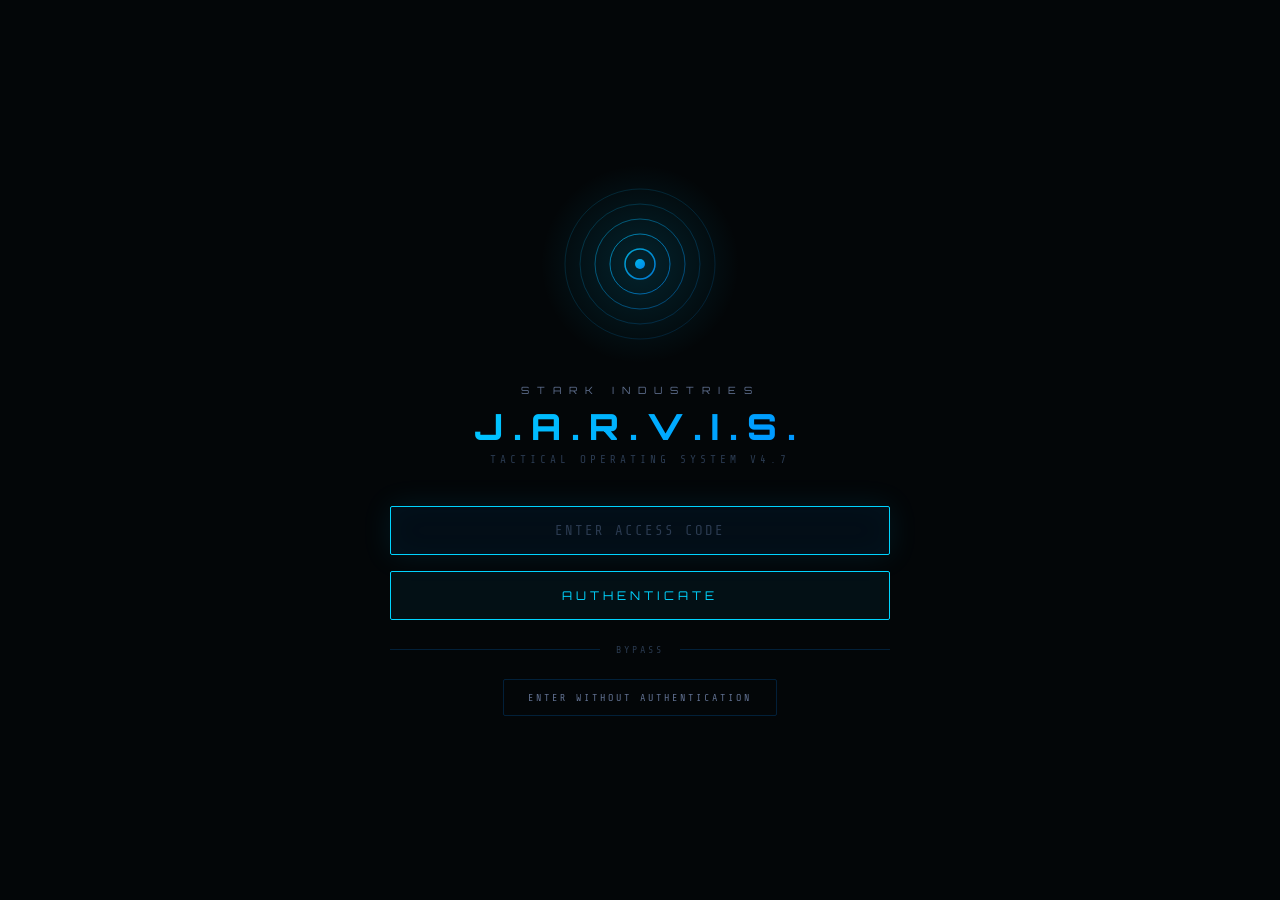
==== commit 10ea091a: "feat: Iron Man JARVIS-style tactical interface - Arc Reactor animated core with rotating rings - Sta" ====
--- a/jarvis/ui/templates/index.html
+++ b/jarvis/ui/templates/index.html
@@ -3,943 +3,581 @@
 <head>
 <meta charset="UTF-8">
 <meta name="viewport" content="width=device-width, initial-scale=1.0, maximum-scale=1.0, user-scalable=no">
-<title>J.A.R.V.I.S. — Neural Interface v4.0</title>
-<link rel="preconnect" href="https://fonts.googleapis.com">
-<link href="https://fonts.googleapis.com/css2?family=Orbitron:wght@400;500;600;700;800;900&family=Rajdhani:wght@300;400;500;600;700&family=Share+Tech+Mono&display=swap" rel="stylesheet">
+<title>J.A.R.V.I.S. — Stark Industries Tactical OS</title>
+<link href="https://fonts.googleapis.com/css2?family=Orbitron:wght@400;500;600;700;800;900&family=Rajdhani:wght@300;400;500;600;700&family=Share+Tech+Mono&family=Electrolize&display=swap" rel="stylesheet">
 <style>
 *,*::before,*::after{margin:0;padding:0;box-sizing:border-box}
 :root{
---bg-primary:#05070B;--bg-secondary:#0B1017;--bg-tertiary:#0F1923;
---accent-cyan:#00E5FF;--accent-blue:#0066FF;--accent-purple:#7B2FFF;
---accent-ice:#B0F0FF;--accent-silver:#8892A0;
---glass-bg:rgba(11,16,23,0.6);--glass-border:rgba(0,229,255,0.12);
---glass-glow:rgba(0,229,255,0.05);
---text-primary:#E8F0FF;--text-secondary:#6B7A8D;--text-dim:#3A4A5C;
---font-display:'Orbitron',monospace;--font-ui:'Rajdhani',sans-serif;--font-mono:'Share Tech Mono',monospace;
---sidebar-w:72px;--topbar-h:56px;--rightpanel-w:320px;
---ease-out-expo:cubic-bezier(0.16,1,0.3,1);
---ease-spring:cubic-bezier(0.34,1.56,0.64,1);
-}
-html,body{width:100%;height:100%;overflow:hidden;background:var(--bg-primary);color:var(--text-primary);font-family:var(--font-ui);-webkit-font-smoothing:antialiased}
+--bg:#030608;--bg2:#060A0F;--bg3:#0A1018;
+--blue:#0088FF;--cyan:#00D4FF;--gold:#FFD700;--arc:#00C8FF;
+--red:#FF2040;--green:#00FF88;--orange:#FF8800;--purple:#9B59FF;
+--glass:rgba(0,136,255,0.06);--glass2:rgba(0,212,255,0.08);
+--border:rgba(0,136,255,0.2);--border2:rgba(0,212,255,0.15);
+--text:#C8DEFF;--text2:#607090;--text3:#2A3A50;
+--font:'Orbitron',monospace;--ui:'Rajdhani',sans-serif;--mono:'Share Tech Mono',monospace;
+}
+html,body{width:100%;height:100%;overflow:hidden;background:var(--bg);color:var(--text);font-family:var(--ui)}
 body{position:relative}
-
-/* ═══════════════════ CANVAS BACKGROUND ═══════════════════ */
-#bgCanvas{position:fixed;top:0;left:0;width:100%;height:100%;z-index:0;pointer-events:none}
-
-/* ═══════════════════ SCANNING BEAM ═══════════════════ */
-.scan-beam{position:fixed;top:0;left:0;width:100%;height:2px;background:linear-gradient(90deg,transparent,var(--accent-cyan),transparent);opacity:0.3;z-index:1;pointer-events:none;animation:scanDown 8s linear infinite}
-@keyframes scanDown{0%{top:-2px}100%{top:100%}}
-
-/* ═══════════════════ GLOBAL GLOW ═══════════════════ */
-.global-glow{position:fixed;top:50%;left:50%;width:800px;height:800px;transform:translate(-50%,-50%);background:radial-gradient(circle,rgba(0,229,255,0.03) 0%,transparent 70%);z-index:0;pointer-events:none;animation:globalPulse 6s ease-in-out infinite}
-@keyframes globalPulse{0%,100%{opacity:0.5;transform:translate(-50%,-50%) scale(1)}50%{opacity:1;transform:translate(-50%,-50%) scale(1.1)}}
-
-/* ═══════════════════ LAYOUT ═══════════════════ */
-.app{position:relative;width:100%;height:100%;display:grid;grid-template-columns:var(--sidebar-w) 1fr var(--rightpanel-w);grid-template-rows:var(--topbar-h) 1fr;grid-template-areas:"sidebar topbar topbar" "sidebar main right";z-index:2}
-
-/* ═══════════════════ TOP BAR ═══════════════════ */
-.topbar{grid-area:topbar;display:flex;align-items:center;justify-content:space-between;padding:0 24px;background:var(--glass-bg);border-bottom:1px solid var(--glass-border);backdrop-filter:blur(20px);-webkit-backdrop-filter:blur(20px);z-index:10}
-.topbar::after{content:'';position:absolute;bottom:0;left:0;width:100%;height:1px;background:linear-gradient(90deg,transparent,var(--accent-cyan),transparent);opacity:0.4}
-.topbar-left{display:flex;align-items:center;gap:24px}
-.topbar-center{display:flex;align-items:center;gap:20px}
-.topbar-right{display:flex;align-items:center;gap:16px}
-.topbar-item{display:flex;align-items:center;gap:8px;font-family:var(--font-mono);font-size:11px;color:var(--text-secondary);letter-spacing:0.5px;text-transform:uppercase}
-.topbar-item .label{color:var(--text-dim);font-size:9px;letter-spacing:1px}
-.topbar-item .value{color:var(--accent-cyan);font-weight:600}
-.topbar-divider{width:1px;height:24px;background:var(--glass-border)}
-.ai-status{display:flex;align-items:center;gap:8px;padding:4px 12px;border-radius:20px;background:rgba(0,229,255,0.08);border:1px solid rgba(0,229,255,0.2)}
-.ai-status .dot{width:6px;height:6px;border-radius:50%;background:var(--accent-cyan);animation:statusPulse 2s ease-in-out infinite}
-@keyframes statusPulse{0%,100%{box-shadow:0 0 4px var(--accent-cyan)}50%{box-shadow:0 0 12px var(--accent-cyan),0 0 24px rgba(0,229,255,0.3)}}
-.ai-status .text{font-family:var(--font-mono);font-size:10px;color:var(--accent-cyan);text-transform:uppercase;letter-spacing:1px}
-.profile-btn{width:32px;height:32px;border-radius:50%;background:linear-gradient(135deg,var(--accent-cyan),var(--accent-blue));display:flex;align-items:center;justify-content:center;cursor:pointer;border:2px solid transparent;transition:all 0.3s var(--ease-out-expo)}
-.profile-btn:hover{border-color:var(--accent-cyan);box-shadow:0 0 20px rgba(0,229,255,0.3)}
-.profile-btn svg{width:16px;height:16px;fill:white}
-
-/* ═══════════════════ LEFT SIDEBAR ═══════════════════ */
-.sidebar{grid-area:sidebar;display:flex;flex-direction:column;align-items:center;padding:12px 0;background:var(--glass-bg);border-right:1px solid var(--glass-border);backdrop-filter:blur(20px);z-index:10;overflow:hidden}
-.sidebar::after{content:'';position:absolute;top:0;right:0;width:1px;height:100%;background:linear-gradient(180deg,transparent,var(--accent-cyan),transparent);opacity:0.3}
-.sidebar-logo{width:44px;height:44px;margin-bottom:20px;position:relative;cursor:pointer}
-.sidebar-logo svg{width:100%;height:100%}
-.sidebar-logo .ring{position:absolute;top:-4px;left:-4px;width:52px;height:52px;border:1px solid var(--accent-cyan);border-radius:50%;opacity:0.3;animation:logoSpin 20s linear infinite}
-@keyframes logoSpin{0%{transform:rotate(0deg)}100%{transform:rotate(360deg)}}
-.nav-items{display:flex;flex-direction:column;gap:4px;flex:1;width:100%;padding:0 8px}
-.nav-item{width:56px;height:48px;display:flex;flex-direction:column;align-items:center;justify-content:center;border-radius:12px;cursor:pointer;transition:all 0.3s var(--ease-out-expo);position:relative;gap:2px}
-.nav-item:hover{background:rgba(0,229,255,0.08)}
-.nav-item.active{background:rgba(0,229,255,0.12)}
-.nav-item.active::before{content:'';position:absolute;left:0;top:50%;transform:translateY(-50%);width:3px;height:20px;background:var(--accent-cyan);border-radius:0 4px 4px 0}
-.nav-item svg{width:20px;height:20px;stroke:var(--text-secondary);transition:all 0.3s;fill:none;stroke-width:1.5;stroke-linecap:round;stroke-linejoin:round}
-.nav-item:hover svg,.nav-item.active svg{stroke:var(--accent-cyan);filter:drop-shadow(0 0 6px rgba(0,229,255,0.4))}
-.nav-item .tooltip{position:absolute;left:64px;background:var(--bg-secondary);border:1px solid var(--glass-border);border-radius:8px;padding:6px 12px;font-size:11px;color:var(--text-primary);white-space:nowrap;opacity:0;pointer-events:none;transition:all 0.2s;transform:translateX(-8px);font-family:var(--font-mono);letter-spacing:0.5px}
-.nav-item:hover .tooltip{opacity:1;transform:translateX(0)}
-
-/* ═══════════════════ MAIN CENTER ═══════════════════ */
-.main{grid-area:main;display:flex;flex-direction:column;align-items:center;justify-content:center;position:relative;overflow:hidden;padding:20px}
-
-/* AI Core */
-.ai-core-container{position:relative;width:360px;height:360px;display:flex;align-items:center;justify-content:center;margin-bottom:20px}
-.ai-core{position:relative;width:280px;height:280px}
-.core-orb{position:absolute;top:50%;left:50%;width:120px;height:120px;transform:translate(-50%,-50%);border-radius:50%;background:radial-gradient(circle at 30% 30%,rgba(0,229,255,0.3),rgba(0,102,255,0.1),rgba(123,47,255,0.05));box-shadow:0 0 60px rgba(0,229,255,0.2),0 0 120px rgba(0,229,255,0.1),inset 0 0 60px rgba(0,229,255,0.1);animation:corePulse 4s ease-in-out infinite}
-@keyframes corePulse{0%,100%{transform:translate(-50%,-50%) scale(1);box-shadow:0 0 60px rgba(0,229,255,0.2),0 0 120px rgba(0,229,255,0.1)}50%{transform:translate(-50%,-50%) scale(1.05);box-shadow:0 0 80px rgba(0,229,255,0.3),0 0 160px rgba(0,229,255,0.15)}}
-.core-ring{position:absolute;top:50%;left:50%;border-radius:50%;border:1px solid;transform:translate(-50%,-50%)}
-.core-ring.r1{width:160px;height:160px;border-color:rgba(0,229,255,0.2);animation:ringRotate 20s linear infinite}
-.core-ring.r2{width:200px;height:200px;border-color:rgba(0,102,255,0.15);animation:ringRotate 30s linear infinite reverse}
-.core-ring.r3{width:240px;height:240px;border-color:rgba(123,47,255,0.1);animation:ringRotate 40s linear infinite}
-.core-ring.r4{width:280px;height:280px;border-color:rgba(0,229,255,0.05);animation:ringRotate 50s linear infinite reverse}
-@keyframes ringRotate{0%{transform:translate(-50%,-50%) rotate(0deg)}100%{transform:translate(-50%,-50%) rotate(360deg)}}
-.core-ring::before{content:'';position:absolute;top:-3px;left:50%;width:6px;height:6px;background:var(--accent-cyan);border-radius:50%;box-shadow:0 0 10px var(--accent-cyan)}
-.core-ring.r2::before{background:var(--accent-blue);box-shadow:0 0 10px var(--accent-blue)}
-.core-ring.r3::before{background:var(--accent-purple);box-shadow:0 0 10px var(--accent-purple)}
-.core-dots{position:absolute;top:50%;left:50%;width:300px;height:300px;transform:translate(-50%,-50%)}
-.core-dot{position:absolute;width:3px;height:3px;background:var(--accent-cyan);border-radius:50%;opacity:0.6;animation:dotFloat 6s ease-in-out infinite}
-@keyframes dotFloat{0%,100%{opacity:0.3;transform:translateY(0)}50%{opacity:0.8;transform:translateY(-10px)}}
-.particles-orbit{position:absolute;top:50%;left:50%;width:320px;height:320px;transform:translate(-50%,-50%)}
-.orbit-particle{position:absolute;width:2px;height:2px;background:var(--accent-cyan);border-radius:50%;box-shadow:0 0 6px var(--accent-cyan);animation:orbitMove 8s linear infinite}
-@keyframes orbitMove{0%{transform:rotate(0deg) translateX(160px) rotate(0deg)}100%{transform:rotate(360deg) translateX(160px) rotate(-360deg)}}
-
-/* AI Core speaking state */
-.ai-core-container.speaking .core-orb{animation:coreSpeak 0.5s ease-in-out infinite alternate}
-@keyframes coreSpeak{0%{transform:translate(-50%,-50%) scale(1);box-shadow:0 0 60px rgba(0,229,255,0.3)}100%{transform:translate(-50%,-50%) scale(1.08);box-shadow:0 0 100px rgba(0,229,255,0.5),0 0 200px rgba(0,229,255,0.2)}}
-.ai-core-container.processing .core-orb{animation:coreProcess 1s ease-in-out infinite}
-@keyframes coreProcess{0%,100%{transform:translate(-50%,-50%) scale(1) rotate(0deg)}50%{transform:translate(-50%,-50%) scale(1.1) rotate(180deg)}}
-.ai-core-container.listening .core-orb{animation:coreListen 1.5s ease-in-out infinite}
-@keyframes coreListen{0%,100%{transform:translate(-50%,-50%) scale(1);opacity:1}50%{transform:translate(-50%,-50%) scale(1.15);opacity:0.8}}
-
-/* Status text */
-.ai-status-text{font-family:var(--font-display);font-size:11px;letter-spacing:4px;text-transform:uppercase;color:var(--accent-cyan);text-align:center;margin-bottom:8px;animation:textGlow 3s ease-in-out infinite}
-@keyframes textGlow{0%,100%{text-shadow:0 0 10px rgba(0,229,255,0.5)}50%{text-shadow:0 0 20px rgba(0,229,255,0.8),0 0 40px rgba(0,229,255,0.3)}}
-.ai-name{font-family:var(--font-display);font-size:28px;font-weight:700;letter-spacing:12px;text-transform:uppercase;background:linear-gradient(135deg,var(--accent-cyan),var(--accent-blue),var(--accent-purple));-webkit-background-clip:text;-webkit-text-fill-color:transparent;background-clip:text;text-align:center;margin-bottom:4px}
-
-/* ═══════════════════ COMMAND AREA ═══════════════════ */
-.command-area{position:relative;width:100%;max-width:720px;margin-top:10px}
-.command-input-wrap{position:relative;display:flex;align-items:center;background:var(--glass-bg);border:1px solid var(--glass-border);border-radius:16px;padding:4px;backdrop-filter:blur(20px);transition:all 0.4s var(--ease-out-expo)}
-.command-input-wrap:focus-within{border-color:rgba(0,229,255,0.4);box-shadow:0 0 30px rgba(0,229,255,0.1),inset 0 0 30px rgba(0,229,255,0.02)}
-.command-input{flex:1;background:transparent;border:none;outline:none;padding:14px 20px;font-family:var(--font-ui);font-size:15px;color:var(--text-primary);letter-spacing:0.5px}
-.command-input::placeholder{color:var(--text-dim)}
-.cmd-btn{width:44px;height:44px;border-radius:12px;border:none;background:transparent;cursor:pointer;display:flex;align-items:center;justify-content:center;transition:all 0.3s var(--ease-out-expo);position:relative}
-.cmd-btn svg{width:20px;height:20px;stroke:var(--text-secondary);fill:none;stroke-width:1.5;transition:all 0.3s}
-.cmd-btn:hover svg{stroke:var(--accent-cyan);filter:drop-shadow(0 0 8px rgba(0,229,255,0.5))}
-.cmd-btn.mic{background:rgba(0,229,255,0.1);border:1px solid rgba(0,229,255,0.2)}
-.cmd-btn.mic:hover{background:rgba(0,229,255,0.2);box-shadow:0 0 20px rgba(0,229,255,0.2)}
-.cmd-btn.mic.active{background:rgba(0,229,255,0.2);border-color:var(--accent-cyan);animation:micPulse 1.5s ease-in-out infinite}
-@keyframes micPulse{0%,100%{box-shadow:0 0 10px rgba(0,229,255,0.2)}50%{box-shadow:0 0 30px rgba(0,229,255,0.4),0 0 60px rgba(0,229,255,0.1)}}
-.cmd-btn.send{background:linear-gradient(135deg,var(--accent-cyan),var(--accent-blue))}
-.cmd-btn.send:hover{box-shadow:0 0 20px rgba(0,229,255,0.3);transform:scale(1.05)}
-.cmd-btn.send svg{stroke:white}
+canvas#bgCanvas{position:fixed;top:0;left:0;width:100%;height:100%;z-index:0}
+
+/* ═══════ HUD OVERLAY ═══════ */
+.hud-overlay{position:fixed;top:0;left:0;width:100%;height:100%;z-index:1;pointer-events:none}
+.hud-corner{position:absolute;width:80px;height:80px;border:1px solid rgba(0,136,255,0.15)}
+.hud-corner.tl{top:10px;left:10px;border-right:none;border-bottom:none}
+.hud-corner.tr{top:10px;right:10px;border-left:none;border-bottom:none}
+.hud-corner.bl{bottom:10px;left:10px;border-right:none;border-top:none}
+.hud-corner.br{bottom:10px;right:10px;border-left:none;border-top:none}
+.hud-corner::before{content:'';position:absolute;width:8px;height:8px;background:var(--blue);opacity:0.4}
+.hud-corner.tl::before{top:-1px;left:-1px}
+.hud-corner.tr::before{top:-1px;right:-1px}
+.hud-corner.bl::before{bottom:-1px;left:-1px}
+.hud-corner.br::before{bottom:-1px;right:-1px}
+
+.scan-line{position:fixed;top:0;left:0;width:100%;height:2px;background:linear-gradient(90deg,transparent,var(--blue),var(--cyan),var(--blue),transparent);opacity:0.2;z-index:2;pointer-events:none;animation:scanH 6s linear infinite}
+@keyframes scanH{0%{top:-2px}100%{top:100%}}
+.scan-line-v{position:fixed;top:0;left:0;width:2px;height:100%;background:linear-gradient(180deg,transparent,var(--blue),var(--cyan),var(--blue),transparent);opacity:0.1;z-index:2;pointer-events:none;animation:scanV 8s linear infinite}
+@keyframes scanV{0%{left:-2px}100%{left:100%}}
+
+/* ═══════ LOGIN ═══════ */
+.login-screen{position:fixed;top:0;left:0;width:100%;height:100%;z-index:1000;display:flex;align-items:center;justify-content:center;background:var(--bg);transition:all 1s cubic-bezier(0.16,1,0.3,1)}
+.login-screen.hidden{opacity:0;pointer-events:none;transform:scale(1.1)}
+.login-box{text-align:center;width:500px;max-width:90vw}
+.arc-reactor-login{width:160px;height:160px;margin:0 auto 40px;position:relative}
+.arc-reactor-login svg{width:100%;height:100%;animation:arcSpin 10s linear infinite}
+@keyframes arcSpin{0%{transform:rotate(0deg)}100%{transform:rotate(360deg)}}
+.arc-glow{position:absolute;top:50%;left:50%;width:200px;height:200px;transform:translate(-50%,-50%);background:radial-gradient(circle,rgba(0,200,255,0.15) 0%,transparent 70%);animation:arcPulse 3s ease-in-out infinite;border-radius:50%}
+@keyframes arcPulse{0%,100%{opacity:0.5;transform:translate(-50%,-50%) scale(1)}50%{opacity:1;transform:translate(-50%,-50%) scale(1.2)}}
+.stark-logo{font-family:var(--font);font-size:10px;letter-spacing:8px;color:var(--text2);text-transform:uppercase;margin-bottom:8px}
+.login-title{font-family:var(--font);font-size:36px;font-weight:800;letter-spacing:10px;margin-bottom:4px;background:linear-gradient(135deg,var(--cyan),var(--blue));-webkit-background-clip:text;-webkit-text-fill-color:transparent;background-clip:text}
+.login-sub{font-size:11px;color:var(--text3);letter-spacing:4px;text-transform:uppercase;margin-bottom:40px;font-family:var(--mono)}
+.login-input{width:100%;padding:16px 20px;background:var(--glass);border:1px solid var(--border);border-radius:2px;color:var(--text);font-family:var(--mono);font-size:14px;outline:none;margin-bottom:16px;letter-spacing:4px;text-align:center;transition:all 0.3s}
+.login-input:focus{border-color:var(--cyan);box-shadow:0 0 30px rgba(0,200,255,0.1),inset 0 0 30px rgba(0,200,255,0.03)}
+.login-input::placeholder{color:var(--text3);letter-spacing:2px}
+.login-btn{width:100%;padding:16px;border:1px solid var(--cyan);border-radius:2px;background:rgba(0,200,255,0.05);color:var(--cyan);font-family:var(--font);font-size:12px;letter-spacing:4px;text-transform:uppercase;cursor:pointer;transition:all 0.3s;position:relative;overflow:hidden}
+.login-btn:hover{background:rgba(0,200,255,0.15);box-shadow:0 0 40px rgba(0,200,255,0.15),inset 0 0 40px rgba(0,200,255,0.05)}
+.login-btn::after{content:'';position:absolute;top:0;left:-100%;width:100%;height:100%;background:linear-gradient(90deg,transparent,rgba(0,200,255,0.1),transparent);transition:0.5s}
+.login-btn:hover::after{left:100%}
+.login-or{display:flex;align-items:center;gap:16px;margin:24px 0;color:var(--text3);font-size:10px;letter-spacing:3px;font-family:var(--mono)}
+.login-or::before,.login-or::after{content:'';flex:1;height:1px;background:var(--border)}
+.login-skip{background:transparent;border:1px solid var(--border);color:var(--text2);padding:12px 24px;border-radius:2px;cursor:pointer;font-family:var(--mono);font-size:10px;letter-spacing:3px;text-transform:uppercase;transition:all 0.3s}
+.login-skip:hover{border-color:var(--blue);color:var(--blue)}
+
+/* ═══════ CONNECTION ═══════ */
+.connection-overlay{position:fixed;top:0;left:0;width:100%;height:100%;z-index:999;display:flex;flex-direction:column;align-items:center;justify-content:center;background:var(--bg);opacity:0;pointer-events:none;transition:opacity 0.5s}
+.connection-overlay.active{opacity:1;pointer-events:auto}
+.connect-ring{width:180px;height:180px;border:1px solid var(--cyan);border-radius:50%;position:relative;animation:connSpin 2s linear infinite}
+@keyframes connSpin{0%{transform:rotate(0deg)}100%{transform:rotate(360deg)}}
+.connect-ring::before{content:'';position:absolute;top:-4px;left:50%;width:8px;height:8px;background:var(--cyan);border-radius:50%;box-shadow:0 0 20px var(--cyan)}
+.connect-ring::after{content:'';position:absolute;top:50%;left:-4px;width:8px;height:8px;background:var(--blue);border-radius:50%;box-shadow:0 0 20px var(--blue)}
+.connect-text{font-family:var(--font);font-size:11px;letter-spacing:6px;color:var(--cyan);margin-top:40px;text-transform:uppercase}
+.connect-sub{font-family:var(--mono);font-size:10px;color:var(--text3);margin-top:8px;letter-spacing:2px}
+.connect-progress{width:240px;height:1px;background:rgba(0,200,255,0.1);margin-top:20px;overflow:hidden}
+.connect-progress-bar{height:100%;background:linear-gradient(90deg,var(--blue),var(--cyan));width:0;transition:width 0.3s;box-shadow:0 0 10px var(--cyan)}
+
+/* ═══════ APP LAYOUT ═══════ */
+.app{position:relative;width:100%;height:100%;z-index:2;opacity:0;transition:opacity 0.8s}
+.app.active{opacity:1}
+
+/* ═══════ TOP HUD ═══════ */
+.top-hud{position:absolute;top:0;left:0;right:0;height:52px;display:flex;align-items:center;justify-content:space-between;padding:0 24px;background:linear-gradient(180deg,rgba(0,20,40,0.8),transparent);border-bottom:1px solid rgba(0,136,255,0.08);z-index:10}
+.top-left,.top-center,.top-right{display:flex;align-items:center;gap:16px}
+.hud-item{display:flex;flex-direction:column;align-items:center;gap:1px}
+.hud-label{font-family:var(--mono);font-size:8px;color:var(--text3);letter-spacing:2px;text-transform:uppercase}
+.hud-value{font-family:var(--font);font-size:12px;color:var(--cyan);letter-spacing:1px}
+.hud-value.gold{color:var(--gold)}
+.hud-value.green{color:var(--green)}
+.hud-value.red{color:var(--red)}
+.hud-divider{width:1px;height:28px;background:var(--border);opacity:0.3}
+.stark-badge{font-family:var(--font);font-size:8px;color:var(--text3);letter-spacing:3px;border:1px solid rgba(0,136,255,0.15);padding:4px 12px;position:relative}
+.stark-badge::before{content:'';position:absolute;top:-1px;left:-1px;width:4px;height:4px;background:var(--cyan)}
+.stark-badge::after{content:'';position:absolute;bottom:-1px;right:-1px;width:4px;height:4px;background:var(--cyan)}
+.threat-level{display:flex;align-items:center;gap:6px;padding:4px 12px;border:1px solid rgba(0,255,136,0.2);background:rgba(0,255,136,0.03)}
+.threat-dot{width:6px;height:6px;border-radius:50%;background:var(--green);box-shadow:0 0 8px var(--green);animation:tPulse 2s infinite}
+@keyframes tPulse{0%,100%{opacity:1}50%{opacity:0.5}}
+
+/* ═══════ LEFT PANEL ═══════ */
+.left-panel{position:absolute;top:52px;left:0;width:260px;bottom:0;background:linear-gradient(90deg,rgba(0,10,20,0.6),transparent);border-right:1px solid rgba(0,136,255,0.06);overflow-y:auto;scrollbar-width:none;z-index:5;padding:16px}
+.left-panel::-webkit-scrollbar{display:none}
+.panel-header{font-family:var(--font);font-size:9px;letter-spacing:3px;color:var(--text3);text-transform:uppercase;margin-bottom:12px;display:flex;align-items:center;gap:8px}
+.panel-header::after{content:'';flex:1;height:1px;background:var(--border);opacity:0.3}
+
+/* ═══════ ARC REACTOR CENTER ═══════ */
+.center-area{position:absolute;top:52px;left:260px;right:320px;bottom:0;display:flex;flex-direction:column;align-items:center;justify-content:center}
+.arc-reactor{position:relative;width:400px;height:400px;display:flex;align-items:center;justify-content:center}
+.arc-outer{position:absolute;width:320px;height:320px;border:1px solid rgba(0,200,255,0.15);border-radius:50%;animation:arcOuterSpin 30s linear infinite}
+@keyframes arcOuterSpin{0%{transform:rotate(0deg)}100%{transform:rotate(360deg)}}
+.arc-outer::before{content:'';position:absolute;top:-3px;left:50%;width:6px;height:6px;background:var(--cyan);border-radius:50%;box-shadow:0 0 12px var(--cyan)}
+.arc-mid{position:absolute;width:240px;height:240px;border:1px solid rgba(0,200,255,0.2);border-radius:50%;animation:arcMidSpin 20s linear infinite reverse}
+@keyframes arcMidSpin{0%{transform:rotate(0deg)}100%{transform:rotate(360deg)}}
+.arc-mid::before{content:'';position:absolute;top:-2px;left:50%;width:4px;height:4px;background:var(--blue);border-radius:50%;box-shadow:0 0 10px var(--blue)}
+.arc-inner{position:absolute;width:160px;height:160px;border:1px solid rgba(0,200,255,0.25);border-radius:50%;animation:arcInnerSpin 12s linear infinite}
+@keyframes arcInnerSpin{0%{transform:rotate(0deg)}100%{transform:rotate(360deg)}}
+.arc-inner::before{content:'';position:absolute;top:-2px;left:50%;width:4px;height:4px;background:var(--arc);border-radius:50%;box-shadow:0 0 8px var(--arc)}
+.arc-core{position:absolute;width:80px;height:80px;border-radius:50%;background:radial-gradient(circle at 30% 30%,rgba(0,200,255,0.4),rgba(0,136,255,0.1),transparent);box-shadow:0 0 60px rgba(0,200,255,0.3),0 0 120px rgba(0,200,255,0.15),inset 0 0 40px rgba(0,200,255,0.2);animation:coreGlow 4s ease-in-out infinite}
+@keyframes coreGlow{0%,100%{box-shadow:0 0 60px rgba(0,200,255,0.3),0 0 120px rgba(0,200,255,0.15)}50%{box-shadow:0 0 80px rgba(0,200,255,0.5),0 0 160px rgba(0,200,255,0.25)}}
+.arc-segments{position:absolute;width:280px;height:280px}
+.arc-seg{position:absolute;top:50%;left:50%;width:100%;height:1px;background:linear-gradient(90deg,transparent,rgba(0,200,255,0.15),transparent);transform-origin:left center}
+.arc-dots{position:absolute;width:340px;height:340px}
+.arc-dot{position:absolute;width:2px;height:2px;background:var(--cyan);border-radius:50%;opacity:0.5}
+
+/* Arc reactor state changes */
+.arc-reactor.speaking .arc-core{animation:coreSpeak 0.5s ease-in-out infinite alternate}
+@keyframes coreSpeak{0%{transform:scale(1);box-shadow:0 0 60px rgba(0,200,255,0.4)}100%{transform:scale(1.15);box-shadow:0 0 100px rgba(0,200,255,0.6),0 0 200px rgba(0,200,255,0.3)}}
+.arc-reactor.processing .arc-core{animation:coreProcess 0.8s ease-in-out infinite}
+@keyframes coreProcess{0%,100%{transform:scale(1) rotate(0deg)}50%{transform:scale(1.2) rotate(180deg)}}
+.arc-reactor.listening .arc-core{animation:coreListen 1.5s ease-in-out infinite}
+@keyframes coreListen{0%,100%{transform:scale(1);opacity:1}50%{transform:scale(1.3);opacity:0.7}}
+
+/* AI Name */
+.ai-label{font-family:var(--font);font-size:10px;letter-spacing:6px;color:var(--text3);text-transform:uppercase;margin-top:20px;text-align:center}
+.ai-name{font-family:var(--font);font-size:32px;font-weight:800;letter-spacing:14px;text-transform:uppercase;background:linear-gradient(135deg,var(--cyan),var(--blue),var(--purple));-webkit-background-clip:text;-webkit-text-fill-color:transparent;background-clip:text;text-align:center}
+.ai-status-line{font-family:var(--mono);font-size:11px;color:var(--cyan);letter-spacing:3px;text-align:center;margin-top:4px;animation:statusBlink 3s ease-in-out infinite}
+@keyframes statusBlink{0%,100%{opacity:0.6}50%{opacity:1}}
+
+/* ═══════ COMMAND BAR ═══════ */
+.cmd-bar{position:absolute;bottom:24px;left:260px;right:320px;padding:0 40px}
+.cmd-wrap{display:flex;align-items:center;background:rgba(0,10,20,0.6);border:1px solid var(--border);backdrop-filter:blur(20px);padding:4px;position:relative}
+.cmd-wrap::before{content:'';position:absolute;top:-1px;left:20%;width:60%;height:1px;background:linear-gradient(90deg,transparent,var(--cyan),transparent);opacity:0.3}
+.cmd-wrap:focus-within{border-color:var(--cyan);box-shadow:0 0 40px rgba(0,200,255,0.08),inset 0 0 40px rgba(0,200,255,0.02)}
+.cmd-input{flex:1;background:transparent;border:none;outline:none;padding:14px 20px;font-family:var(--mono);font-size:14px;color:var(--text);letter-spacing:1px}
+.cmd-input::placeholder{color:var(--text3);letter-spacing:2px}
+.cmd-btn{width:44px;height:44px;border:1px solid var(--border);background:transparent;cursor:pointer;display:flex;align-items:center;justify-content:center;transition:all 0.3s;color:var(--text2);margin:0 2px}
+.cmd-btn svg{width:18px;height:18px;fill:none;stroke:currentColor;stroke-width:1.5}
+.cmd-btn:hover{border-color:var(--cyan);color:var(--cyan);box-shadow:0 0 20px rgba(0,200,255,0.15)}
+.cmd-btn.mic.active{border-color:var(--cyan);color:var(--cyan);animation:micGlow 1.5s infinite}
+@keyframes micGlow{0%,100%{box-shadow:0 0 10px rgba(0,200,255,0.2)}50%{box-shadow:0 0 30px rgba(0,200,255,0.4),0 0 60px rgba(0,200,255,0.1)}}
+.cmd-btn.send{background:linear-gradient(135deg,var(--blue),var(--cyan));border-color:var(--cyan)}
+.cmd-btn.send:hover{box-shadow:0 0 30px rgba(0,200,255,0.3)}
 
 /* Waveform */
-.waveform{display:flex;align-items:center;justify-content:center;gap:2px;height:24px;padding:0 16px;display:none}
+.waveform{display:none;align-items:center;gap:2px;height:24px;padding:0 12px}
 .waveform.active{display:flex}
-.waveform .bar{width:2px;height:4px;background:var(--accent-cyan);border-radius:2px;animation:waveBar 0.8s ease-in-out infinite}
+.waveform .bar{width:2px;height:4px;background:var(--cyan);border-radius:2px;animation:wave 0.8s ease-in-out infinite}
 .waveform .bar:nth-child(2){animation-delay:0.1s}
 .waveform .bar:nth-child(3){animation-delay:0.2s}
 .waveform .bar:nth-child(4){animation-delay:0.3s}
 .waveform .bar:nth-child(5){animation-delay:0.4s}
-@keyframes waveBar{0%,100%{height:4px}50%{height:20px}}
-
-/* Conversation */
-.conversation{position:absolute;bottom:100%;left:0;width:100%;max-height:50vh;overflow-y:auto;padding:20px;pointer-events:none;scrollbar-width:none}
+@keyframes wave{0%,100%{height:4px}50%{height:20px}}
+
+/* ═══════ RIGHT PANEL ═══════ */
+.right-panel{position:absolute;top:52px;right:0;width:320px;bottom:0;background:linear-gradient(270deg,rgba(0,10,20,0.6),transparent);border-left:1px solid rgba(0,136,255,0.06);overflow-y:auto;scrollbar-width:none;z-index:5;padding:16px}
+.right-panel::-webkit-scrollbar{display:none}
+
+/* ═══════ HUD CARDS ═══════ */
+.hud-card{background:var(--glass);border:1px solid var(--border);padding:12px;margin-bottom:12px;position:relative;transition:all 0.3s}
+.hud-card::before{content:'';position:absolute;top:0;left:0;width:3px;height:100%;background:var(--cyan);opacity:0.4}
+.hud-card:hover{border-color:var(--cyan);box-shadow:0 0 20px rgba(0,200,255,0.05)}
+.card-title{font-family:var(--font);font-size:8px;letter-spacing:3px;color:var(--text3);text-transform:uppercase;margin-bottom:10px}
+.card-row{display:flex;align-items:center;justify-content:space-between;padding:6px 0;border-bottom:1px solid rgba(0,136,255,0.05)}
+.card-row:last-child{border-bottom:none}
+.card-label{font-family:var(--mono);font-size:10px;color:var(--text2);letter-spacing:1px}
+.card-val{font-family:var(--font);font-size:11px;letter-spacing:1px}
+.card-val.cyan{color:var(--cyan)}
+.card-val.green{color:var(--green)}
+.card-val.gold{color:var(--gold)}
+.card-val.red{color:var(--red)}
+.card-val.blue{color:var(--blue)}
+
+/* Suit selector */
+.suit-grid{display:grid;grid-template-columns:repeat(4,1fr);gap:6px;margin-top:8px}
+.suit-item{aspect-ratio:1;border:1px solid var(--border);display:flex;flex-direction:column;align-items:center;justify-content:center;cursor:pointer;transition:all 0.3s;gap:2px}
+.suit-item:hover{border-color:var(--cyan);background:rgba(0,200,255,0.05)}
+.suit-item.active{border-color:var(--gold);background:rgba(255,215,0,0.05);box-shadow:0 0 15px rgba(255,215,0,0.1)}
+.suit-item .num{font-family:var(--font);font-size:12px;color:var(--cyan)}
+.suit-item.active .num{color:var(--gold)}
+.suit-item .lbl{font-family:var(--mono);font-size:7px;color:var(--text3);letter-spacing:1px}
+
+/* Weapon bars */
+.weapon-bar{margin-top:8px}
+.weapon-row{display:flex;align-items:center;gap:8px;margin-bottom:6px}
+.weapon-name{font-family:var(--mono);font-size:9px;color:var(--text2);width:80px;letter-spacing:0.5px}
+.weapon-track{flex:1;height:4px;background:rgba(0,136,255,0.1);border-radius:2px;overflow:hidden}
+.weapon-fill{height:100%;border-radius:2px;transition:width 1s}
+.weapon-fill.repulsor{background:linear-gradient(90deg,var(--cyan),var(--blue))}
+.weapon-fill.unibeam{background:linear-gradient(90deg,var(--gold),var(--orange))}
+.weapon-fill.missile{background:linear-gradient(90deg,var(--red),var(--orange))}
+.weapon-fill.laser{background:linear-gradient(90deg,var(--green),var(--cyan))}
+.weapon-pct{font-family:var(--font);font-size:9px;color:var(--cyan);width:30px;text-align:right}
+
+/* Threat map */
+.threat-map{width:100%;aspect-ratio:2/1;background:rgba(0,10,20,0.5);border:1px solid var(--border);margin-top:8px;position:relative;overflow:hidden}
+.threat-map canvas{width:100%;height:100%}
+
+/* Notification */
+.notif-item{display:flex;gap:8px;padding:8px;border:1px solid rgba(0,136,255,0.06);margin-bottom:6px;background:rgba(0,136,255,0.02)}
+.notif-icon{width:24px;height:24px;display:flex;align-items:center;justify-content:center;font-size:12px;flex-shrink:0}
+.notif-text{font-size:10px;color:var(--text2);line-height:1.4}
+.notif-time{font-family:var(--mono);font-size:8px;color:var(--text3);margin-top:2px}
+
+/* ═══════ CONVERSATION ═══════ */
+.conversation{position:absolute;bottom:80px;left:280px;right:340px;max-height:40vh;overflow-y:auto;padding:20px;scrollbar-width:none;pointer-events:none}
 .conversation::-webkit-scrollbar{display:none}
 .conversation.active{pointer-events:auto}
-.msg{margin-bottom:16px;display:flex;gap:12px;animation:msgIn 0.4s var(--ease-out-expo);opacity:0;animation-fill-mode:forwards}
-@keyframes msgIn{0%{opacity:0;transform:translateY(20px)}100%{opacity:1;transform:translateY(0)}}
+.msg{margin-bottom:16px;display:flex;gap:12px;animation:msgSlide 0.4s cubic-bezier(0.16,1,0.3,1);opacity:0;animation-fill-mode:forwards}
+@keyframes msgSlide{0%{opacity:0;transform:translateY(20px)}100%{opacity:1;transform:translateY(0)}}
 .msg.user{flex-direction:row-reverse}
-.msg-avatar{width:32px;height:32px;border-radius:50%;flex-shrink:0;display:flex;align-items:center;justify-content:center;font-size:14px}
-.msg.user .msg-avatar{background:linear-gradient(135deg,var(--accent-blue),var(--accent-purple))}
-.msg.ai .msg-avatar{background:linear-gradient(135deg,var(--accent-cyan),var(--accent-blue))}
-.msg-bubble{max-width:70%;padding:12px 16px;border-radius:16px;font-size:14px;line-height:1.6;backdrop-filter:blur(10px)}
-.msg.user .msg-bubble{background:rgba(0,102,255,0.15);border:1px solid rgba(0,102,255,0.2);border-bottom-right-radius:4px}
-.msg.ai .msg-bubble{background:rgba(0,229,255,0.08);border:1px solid rgba(0,229,255,0.12);border-bottom-left-radius:4px}
-.msg-time{font-size:9px;color:var(--text-dim);margin-top:4px;font-family:var(--font-mono)}
-
-/* ═══════════════════ RIGHT PANEL ═══════════════════ */
-.right-panel{grid-area:right;display:flex;flex-direction:column;background:var(--glass-bg);border-left:1px solid var(--glass-border);backdrop-filter:blur(20px);overflow-y:auto;scrollbar-width:none;z-index:10}
-.right-panel::-webkit-scrollbar{display:none}
-.right-panel::before{content:'';position:absolute;top:0;left:0;width:1px;height:100%;background:linear-gradient(180deg,transparent,var(--accent-cyan),transparent);opacity:0.3}
-.panel-section{padding:20px;border-bottom:1px solid var(--glass-border)}
-.panel-section:last-child{border-bottom:none}
-.panel-title{font-family:var(--font-display);font-size:9px;letter-spacing:2px;text-transform:uppercase;color:var(--text-dim);margin-bottom:14px;display:flex;align-items:center;gap:8px}
-.panel-title::before{content:'';width:12px;height:1px;background:var(--accent-cyan);opacity:0.5}
-
-/* AI Status Cards */
-.ai-stat{display:flex;align-items:center;justify-content:space-between;padding:10px 12px;border-radius:10px;background:rgba(0,229,255,0.03);border:1px solid rgba(0,229,255,0.06);margin-bottom:8px;transition:all 0.3s}
-.ai-stat:hover{background:rgba(0,229,255,0.06);border-color:rgba(0,229,255,0.12)}
-.ai-stat .stat-label{font-size:11px;color:var(--text-secondary);font-family:var(--font-mono);text-transform:uppercase;letter-spacing:0.5px}
-.ai-stat .stat-value{font-size:13px;font-weight:600;font-family:var(--font-mono)}
-.ai-stat .stat-value.cyan{color:var(--accent-cyan)}
-.ai-stat .stat-value.blue{color:var(--accent-blue)}
-.ai-stat .stat-value.purple{color:var(--accent-purple)}
-
-/* Status indicator */
-.status-row{display:flex;align-items:center;gap:8px;padding:8px 0}
-.status-dot{width:6px;height:6px;border-radius:50%}
-.status-dot.active{background:#00FF88;box-shadow:0 0 8px rgba(0,255,136,0.5)}
-.status-dot.idle{background:#FFB800;box-shadow:0 0 8px rgba(255,184,0,0.5)}
-.status-dot.off{background:#FF4444;box-shadow:0 0 8px rgba(255,68,68,0.5)}
-.status-label{font-size:12px;color:var(--text-secondary)}
-.status-val{font-size:12px;font-family:var(--font-mono);color:var(--accent-cyan);margin-left:auto}
-
-/* Mini chart */
-.mini-chart{height:40px;display:flex;align-items:flex-end;gap:2px;margin-top:8px}
-.mini-chart .bar{flex:1;background:linear-gradient(180deg,var(--accent-cyan),rgba(0,229,255,0.2));border-radius:2px 2px 0 0;transition:height 0.5s var(--ease-out-expo);min-height:2px}
-
-/* Notifications */
-.notif{display:flex;gap:10px;padding:10px;border-radius:10px;background:rgba(0,229,255,0.03);border:1px solid rgba(0,229,255,0.06);margin-bottom:8px}
-.notif-icon{width:28px;height:28px;border-radius:8px;display:flex;align-items:center;justify-content:center;flex-shrink:0;font-size:14px}
-.notif-icon.info{background:rgba(0,229,255,0.1)}
-.notif-icon.warn{background:rgba(255,184,0,0.1)}
-.notif-text{font-size:12px;color:var(--text-secondary);line-height:1.4}
-.notif-time{font-size:9px;color:var(--text-dim);font-family:var(--font-mono);margin-top:2px}
-
-/* ═══════════════════ LOGIN SCREEN ═══════════════════ */
-.login-screen{position:fixed;top:0;left:0;width:100%;height:100%;z-index:1000;display:flex;flex-direction:column;align-items:center;justify-content:center;background:var(--bg-primary);transition:all 0.8s var(--ease-out-expo)}
-.login-screen.hidden{opacity:0;pointer-events:none;transform:scale(1.05)}
-.login-box{text-align:center;width:400px;max-width:90vw}
-.login-logo{width:100px;height:100px;margin:0 auto 32px;position:relative}
-.login-logo svg{width:100%;height:100%}
-.login-logo .pulse-ring{position:absolute;top:-10px;left:-10px;width:120px;height:120px;border:1px solid var(--accent-cyan);border-radius:50%;opacity:0;animation:loginPulse 3s ease-out infinite}
-@keyframes loginPulse{0%{opacity:0.6;transform:scale(0.8)}100%{opacity:0;transform:scale(1.3)}}
-.login-title{font-family:var(--font-display);font-size:32px;font-weight:700;letter-spacing:8px;margin-bottom:8px;background:linear-gradient(135deg,var(--accent-cyan),var(--accent-blue));-webkit-background-clip:text;-webkit-text-fill-color:transparent;background-clip:text}
-.login-sub{font-size:12px;color:var(--text-dim);letter-spacing:3px;text-transform:uppercase;margin-bottom:40px;font-family:var(--font-mono)}
-.login-input{width:100%;padding:16px 20px;background:var(--glass-bg);border:1px solid var(--glass-border);border-radius:12px;color:var(--text-primary);font-family:var(--font-ui);font-size:15px;outline:none;margin-bottom:16px;transition:all 0.3s}
-.login-input:focus{border-color:rgba(0,229,255,0.4);box-shadow:0 0 20px rgba(0,229,255,0.1)}
-.login-input::placeholder{color:var(--text-dim)}
-.login-btn{width:100%;padding:16px;border:none;border-radius:12px;background:linear-gradient(135deg,var(--accent-cyan),var(--accent-blue));color:white;font-family:var(--font-display);font-size:13px;letter-spacing:3px;text-transform:uppercase;cursor:pointer;transition:all 0.3s var(--ease-out-expo)}
-.login-btn:hover{box-shadow:0 0 30px rgba(0,229,255,0.3);transform:translateY(-2px)}
-.login-or{display:flex;align-items:center;gap:16px;margin:24px 0;color:var(--text-dim);font-size:11px;letter-spacing:2px;text-transform:uppercase;font-family:var(--font-mono)}
-.login-or::before,.login-or::after{content:'';flex:1;height:1px;background:var(--glass-border)}
-.login-skip{background:transparent;border:1px solid var(--glass-border);color:var(--text-secondary);padding:12px 24px;border-radius:10px;cursor:pointer;font-family:var(--font-mono);font-size:11px;letter-spacing:2px;text-transform:uppercase;transition:all 0.3s}
-.login-skip:hover{border-color:var(--accent-cyan);color:var(--accent-cyan)}
-
-/* Connection animation */
-.connection-overlay{position:fixed;top:0;left:0;width:100%;height:100%;z-index:999;display:flex;flex-direction:column;align-items:center;justify-content:center;background:var(--bg-primary);opacity:0;pointer-events:none;transition:opacity 0.5s}
-.connection-overlay.active{opacity:1;pointer-events:auto}
-.connect-ring{width:200px;height:200px;border:2px solid var(--accent-cyan);border-radius:50%;position:relative;animation:connectSpin 3s linear infinite}
-@keyframes connectSpin{0%{transform:rotate(0deg)}100%{transform:rotate(360deg)}}
-.connect-ring::before{content:'';position:absolute;top:-6px;left:50%;width:12px;height:12px;background:var(--accent-cyan);border-radius:50%;box-shadow:0 0 20px var(--accent-cyan)}
-.connect-text{font-family:var(--font-display);font-size:12px;letter-spacing:6px;color:var(--accent-cyan);margin-top:32px;text-transform:uppercase}
-.connect-progress{width:200px;height:2px;background:rgba(0,229,255,0.1);border-radius:2px;margin-top:16px;overflow:hidden}
-.connect-progress-bar{height:100%;background:var(--accent-cyan);border-radius:2px;width:0;transition:width 0.3s;box-shadow:0 0 10px var(--accent-cyan)}
-
-/* ═══════════════════ SCROLLBAR ═══════════════════ */
-::-webkit-scrollbar{width:4px}
-::-webkit-scrollbar-track{background:transparent}
-::-webkit-scrollbar-thumb{background:rgba(0,229,255,0.2);border-radius:4px}
-::-webkit-scrollbar-thumb:hover{background:rgba(0,229,255,0.4)}
-
-/* ═══════════════════ RESPONSIVE ═══════════════════ */
-@media(max-width:1200px){.app{grid-template-columns:var(--sidebar-w) 1fr;grid-template-areas:"sidebar topbar" "sidebar main"}.right-panel{display:none}}
-@media(max-width:768px){.app{grid-template-columns:1fr;grid-template-areas:"topbar" "main"}.sidebar{display:none}.ai-core-container{width:260px;height:260px}.ai-core{width:200px;height:200px}.core-orb{width:80px;height:80px}.ai-name{font-size:22px;letter-spacing:6px}}
-
-/* ═══════════════════ RIPPLE EFFECT ═══════════════════ */
-.ripple{position:absolute;border-radius:50%;background:rgba(0,229,255,0.3);transform:scale(0);animation:rippleAnim 0.6s ease-out;pointer-events:none}
+.msg-avatar{width:32px;height:32px;border:1px solid var(--border);display:flex;align-items:center;justify-content:center;font-family:var(--font);font-size:10px;flex-shrink:0}
+.msg.user .msg-avatar{background:rgba(255,215,0,0.05);border-color:rgba(255,215,0,0.2);color:var(--gold)}
+.msg.ai .msg-avatar{background:rgba(0,200,255,0.05);border-color:rgba(0,200,255,0.2);color:var(--cyan)}
+.msg-content{max-width:70%}
+.msg-bubble{padding:12px 16px;font-size:13px;line-height:1.6;backdrop-filter:blur(10px)}
+.msg.user .msg-bubble{background:rgba(255,215,0,0.05);border:1px solid rgba(255,215,0,0.12)}
+.msg.ai .msg-bubble{background:rgba(0,200,255,0.05);border:1px solid rgba(0,200,255,0.12)}
+.msg-time{font-family:var(--mono);font-size:8px;color:var(--text3);margin-top:4px}
+
+/* ═══════ BOTTOM HUD BAR ═══════ */
+.bottom-hud{position:absolute;bottom:0;left:260px;right:320px;height:1px;background:linear-gradient(90deg,transparent,var(--cyan),transparent);opacity:0.2}
+
+/* ═══════ RESPONSIVE ═══════ */
+@media(max-width:1200px){.right-panel{display:none}.cmd-bar{right:20px}.conversation{right:20px}}
+@media(max-width:768px){.left-panel{display:none}.cmd-bar{left:20px}.conversation{left:20px}.arc-reactor{width:280px;height:280px}.ai-name{font-size:22px;letter-spacing:8px}}
+
+/* ═══════ RIPPLE ═══════ */
+.ripple{position:absolute;border-radius:50%;background:rgba(0,200,255,0.2);transform:scale(0);animation:rippleAnim 0.6s ease-out;pointer-events:none}
 @keyframes rippleAnim{to{transform:scale(4);opacity:0}}
 </style>
 </head>
 <body>
-
-<!-- Background Canvas -->
 <canvas id="bgCanvas"></canvas>
-
-<!-- Global Glow -->
-<div class="global-glow"></div>
-
-<!-- Scanning Beam -->
-<div class="scan-beam"></div>
-
-<!-- Login Screen -->
+<div class="hud-overlay">
+  <div class="hud-corner tl"></div>
+  <div class="hud-corner tr"></div>
+  <div class="hud-corner bl"></div>
+  <div class="hud-corner br"></div>
+</div>
+<div class="scan-line"></div>
+<div class="scan-line-v"></div>
+
+<!-- LOGIN -->
 <div class="login-screen" id="loginScreen">
   <div class="login-box">
-    <div class="login-logo">
-      <div class="pulse-ring"></div>
-      <div class="pulse-ring" style="animation-delay:1s"></div>
-      <svg viewBox="0 0 100 100"><defs><linearGradient id="lg1" x1="0%" y1="0%" x2="100%" y2="100%"><stop offset="0%" style="stop-color:#00E5FF"/><stop offset="100%" style="stop-color:#0066FF"/></linearGradient></defs><circle cx="50" cy="50" r="45" fill="none" stroke="url(#lg1)" stroke-width="1" opacity="0.3"/><circle cx="50" cy="50" r="35" fill="none" stroke="url(#lg1)" stroke-width="0.5" opacity="0.2"/><circle cx="50" cy="50" r="20" fill="none" stroke="url(#lg1)" stroke-width="1.5"/><circle cx="50" cy="50" r="6" fill="url(#lg1)"/><line x1="50" y1="5" x2="50" y2="25" stroke="url(#lg1)" stroke-width="0.5" opacity="0.5"/><line x1="50" y1="75" x2="50" y2="95" stroke="url(#lg1)" stroke-width="0.5" opacity="0.5"/><line x1="5" y1="50" x2="25" y2="50" stroke="url(#lg1)" stroke-width="0.5" opacity="0.5"/><line x1="75" y1="50" x2="95" y2="50" stroke="url(#lg1)" stroke-width="0.5" opacity="0.5"/></svg>
-    </div>
+    <div class="arc-reactor-login">
+      <div class="arc-glow"></div>
+      <svg viewBox="0 0 160 160">
+        <defs><linearGradient id="arcG" x1="0%" y1="0%" x2="100%" y2="100%"><stop offset="0%" stop-color="#00C8FF"/><stop offset="100%" stop-color="#0088FF"/></linearGradient></defs>
+        <circle cx="80" cy="80" r="75" fill="none" stroke="url(#arcG)" stroke-width="0.5" opacity="0.3"/>
+        <circle cx="80" cy="80" r="60" fill="none" stroke="url(#arcG)" stroke-width="0.5" opacity="0.4"/>
+        <circle cx="80" cy="80" r="45" fill="none" stroke="url(#arcG)" stroke-width="0.8" opacity="0.5"/>
+        <circle cx="80" cy="80" r="30" fill="none" stroke="url(#arcG)" stroke-width="1" opacity="0.6"/>
+        <circle cx="80" cy="80" r="15" fill="none" stroke="url(#arcG)" stroke-width="1.5" opacity="0.8"/>
+        <circle cx="80" cy="80" r="5" fill="url(#arcG)" opacity="0.9"/>
+        <line x1="80" y1="5" x2="80" y2="35" stroke="url(#arcG)" stroke-width="0.5" opacity="0.4"/>
+        <line x1="80" y1="125" x2="80" y2="155" stroke="url(#arcG)" stroke-width="0.5" opacity="0.4"/>
+        <line x1="5" y1="80" x2="35" y2="80" stroke="url(#arcG)" stroke-width="0.5" opacity="0.4"/>
+        <line x1="125" y1="80" x2="155" y2="80" stroke="url(#arcG)" stroke-width="0.5" opacity="0.4"/>
+      </svg>
+    </div>
+    <div class="stark-logo">STARK INDUSTRIES</div>
     <div class="login-title">J.A.R.V.I.S.</div>
-    <div class="login-sub">Neural Interface v4.0</div>
-    <input type="password" class="login-input" id="passInput" placeholder="Enter Access Code" autocomplete="off">
-    <button class="login-btn" id="loginBtn">Initialize System</button>
-    <div class="login-or"><span>or</span></div>
-    <button class="login-skip" id="skipBtn">Enter Without Authentication</button>
+    <div class="login-sub">TACTICAL OPERATING SYSTEM v4.7</div>
+    <input type="password" class="login-input" id="passInput" placeholder="ENTER ACCESS CODE" autocomplete="off">
+    <button class="login-btn" id="loginBtn">AUTHENTICATE</button>
+    <div class="login-or"><span>BYPASS</span></div>
+    <button class="login-skip" id="skipBtn">ENTER WITHOUT AUTHENTICATION</button>
   </div>
 </div>
 
-<!-- Connection Animation -->
+<!-- CONNECTION -->
 <div class="connection-overlay" id="connectOverlay">
   <div class="connect-ring"></div>
-  <div class="connect-text">Establishing Neural Link</div>
+  <div class="connect-text">Initializing Neural Link</div>
+  <div class="connect-sub">STARK INDUSTRIES — TACTICAL NETWORK</div>
   <div class="connect-progress"><div class="connect-progress-bar" id="connectBar"></div></div>
 </div>
 
-<!-- Main App -->
-<div class="app" id="mainApp" style="opacity:0">
-
-  <!-- Top Bar -->
-  <div class="topbar">
-    <div class="topbar-left">
-      <div class="topbar-item">
-        <span class="label">SYS</span>
-        <span class="value" id="sysTime">--:--:--</span>
+<!-- APP -->
+<div class="app" id="mainApp">
+
+  <!-- TOP HUD -->
+  <div class="top-hud">
+    <div class="top-left">
+      <div class="stark-badge">STARK INDUSTRIES</div>
+      <div class="hud-divider"></div>
+      <div class="hud-item"><span class="hud-label">SYS TIME</span><span class="hud-value" id="sysTime">--:--:--</span></div>
+      <div class="hud-divider"></div>
+      <div class="hud-item"><span class="hud-label">CPU</span><span class="hud-value" id="cpuVal">--%</span></div>
+      <div class="hud-divider"></div>
+      <div class="hud-item"><span class="hud-label">GPU</span><span class="hud-value" id="gpuVal">--%</span></div>
+      <div class="hud-divider"></div>
+      <div class="hud-item"><span class="hud-label">RAM</span><span class="hud-value" id="ramVal">--%</span></div>
+      <div class="hud-divider"></div>
+      <div class="hud-item"><span class="hud-label">NET</span><span class="hud-value" id="netVal">-- Mbps</span></div>
+    </div>
+    <div class="top-center">
+      <div class="threat-level"><div class="threat-dot"></div><span class="hud-label">THREAT LEVEL: LOW</span></div>
+    </div>
+    <div class="top-right">
+      <div class="hud-item"><span class="hud-label">PING</span><span class="hud-value" id="pingVal">--ms</span></div>
+      <div class="hud-divider"></div>
+      <div class="hud-item"><span class="hud-label">BATT</span><span class="hud-value gold" id="battVal">--%</span></div>
+      <div class="hud-divider"></div>
+      <div class="hud-item"><span class="hud-label">SUIT</span><span class="hud-value green" id="suitVal">MARK XLVII</span></div>
+    </div>
+  </div>
+
+  <!-- LEFT PANEL -->
+  <div class="left-panel">
+    <div class="panel-header">SUIT DIAGNOSTICS</div>
+    <div class="hud-card">
+      <div class="card-title">POWER SYSTEMS</div>
+      <div class="card-row"><span class="card-label">Arc Reactor</span><span class="card-val green">ONLINE</span></div>
+      <div class="card-row"><span class="card-label">Power Output</span><span class="card-val cyan">4.2 GW</span></div>
+      <div class="card-row"><span class="card-label">Efficiency</span><span class="card-val cyan">98.7%</span></div>
+      <div class="card-row"><span class="card-label">Temperature</span><span class="card-val gold">47.2°C</span></div>
+      <div class="card-row"><span class="card-label">Shield Integrity</span><span class="card-val green">100%</span></div>
+    </div>
+    <div class="hud-card">
+      <div class="card-title">FLIGHT SYSTEMS</div>
+      <div class="card-row"><span class="card-label">Status</span><span class="card-val green">READY</span></div>
+      <div class="card-row"><span class="card-label">Altitude</span><span class="card-val cyan">0 ft</span></div>
+      <div class="card-row"><span class="card-label">Speed</span><span class="card-val cyan">0 mph</span></div>
+      <div class="card-row"><span class="card-label">Heading</span><span class="card-val cyan">---°</span></div>
+      <div class="card-row"><span class="card-label">Fuel Cell</span><span class="card-val green">100%</span></div>
+    </div>
+    <div class="panel-header">WEAPONS</div>
+    <div class="hud-card">
+      <div class="card-title">WEAPON SYSTEMS</div>
+      <div class="weapon-bar">
+        <div class="weapon-row"><span class="weapon-name">REPULSORS</span><div class="weapon-track"><div class="weapon-fill repulsor" style="width:95%"></div></div><span class="weapon-pct">95%</span></div>
+        <div class="weapon-row"><span class="weapon-name">UNIBEAM</span><div class="weapon-track"><div class="weapon-fill unibeam" style="width:88%"></div></div><span class="weapon-pct">88%</span></div>
+        <div class="weapon-row"><span class="weapon-name">MISSILES</span><div class="weapon-track"><div class="weapon-fill missile" style="width:72%"></div></div><span class="weapon-pct">72%</span></div>
+        <div class="weapon-row"><span class="weapon-name">LASERS</span><div class="weapon-track"><div class="weapon-fill laser" style="width:100%"></div></div><span class="weapon-pct">100%</span></div>
       </div>
-      <div class="topbar-divider"></div>
-      <div class="topbar-item">
-        <span class="label">DATE</span>
-        <span class="value" id="sysDate">---</span>
+    </div>
+    <div class="panel-header">COMM SYSTEMS</div>
+    <div class="hud-card">
+      <div class="card-title">COMMUNICATIONS</div>
+      <div class="card-row"><span class="card-label">Bandwidth</span><span class="card-val green">ACTIVE</span></div>
+      <div class="card-row"><span class="card-label">Encryption</span><span class="card-val green">AES-512</span></div>
+      <div class="card-row"><span class="card-label">SAT Link</span><span class="card-val green">CONNECTED</span></div>
+      <div class="card-row"><span class="card-label">Protocol</span><span class="card-val cyan">STARK-NET</span></div>
+    </div>
+  </div>
+
+  <!-- CENTER -->
+  <div class="center-area">
+    <div class="conversation" id="conversation"></div>
+    <div class="arc-reactor" id="arcReactor">
+      <div class="arc-outer"></div>
+      <div class="arc-mid"></div>
+      <div class="arc-inner"></div>
+      <div class="arc-core"></div>
+      <div class="arc-segments" id="arcSegments"></div>
+      <div class="arc-dots" id="arcDots"></div>
+    </div>
+    <div class="ai-label">STARK INDUSTRIES</div>
+    <div class="ai-name">J.A.R.V.I.S.</div>
+    <div class="ai-status-line" id="aiStatus">ALL SYSTEMS NOMINAL</div>
+  </div>
+
+  <!-- RIGHT PANEL -->
+  <div class="right-panel">
+    <div class="panel-header">AI STATUS</div>
+    <div class="hud-card">
+      <div class="card-title">NEURAL NETWORK</div>
+      <div class="card-row"><span class="card-label">Model</span><span class="card-val cyan" id="rpModel">Gemini 2.0</span></div>
+      <div class="card-row"><span class="card-label">State</span><span class="card-val green" id="rpState">IDLE</span></div>
+      <div class="card-row"><span class="card-label">Latency</span><span class="card-val gold" id="rpLatency">--ms</span></div>
+      <div class="card-row"><span class="card-label">Tokens</span><span class="card-val cyan" id="rpTokens">0</span></div>
+      <div class="card-row"><span class="card-label">Uptime</span><span class="card-val green" id="rpUptime">00:00:00</span></div>
+    </div>
+    <div class="panel-header">SUITS</div>
+    <div class="hud-card">
+      <div class="card-title">IRON LEGION</div>
+      <div class="suit-grid">
+        <div class="suit-item" data-suit="1"><span class="num">I</span><span class="lbl">MARK</span></div>
+        <div class="suit-item" data-suit="3"><span class="num">III</span><span class="lbl">CRIMSON</span></div>
+        <div class="suit-item" data-suit="5"><span class="num">V</span><span class="lbl">DONGER</span></div>
+        <div class="suit-item" data-suit="7"><span class="num">VII</span><span class="lbl">SILVER</span></div>
+        <div class="suit-item" data-suit="42"><span class="num">XLII</span><span class="lbl">HOMECOMING</span></div>
+        <div class="suit-item active" data-suit="47"><span class="num">XLVII</span><span class="lbl">ULTRON</span></div>
+        <div class="suit-item" data-suit="50"><span class="num">L</span><span class="lbl">PROTON</span></div>
+        <div class="suit-item" data-suit="85"><span class="num">LXXXV</span><span class="lbl">ENDGAME</span></div>
       </div>
-      <div class="topbar-divider"></div>
-      <div class="topbar-item">
-        <span class="label">CPU</span>
-        <span class="value" id="cpuVal">--%</span>
+    </div>
+    <div class="panel-header">GLOBAL THREATS</div>
+    <div class="hud-card">
+      <div class="card-title">THREAT MATRIX</div>
+      <div class="threat-map"><canvas id="threatCanvas"></canvas></div>
+      <div class="card-row" style="margin-top:8px"><span class="card-label">Scan Status</span><span class="card-val green">ACTIVE</span></div>
+      <div class="card-row"><span class="card-label">Threats Found</span><span class="card-val cyan" id="threatCount">0</span></div>
+    </div>
+    <div class="panel-header">ACTIVITY</div>
+    <div class="hud-card">
+      <div class="card-title">SYSTEM LOG</div>
+      <div id="notifList">
+        <div class="notif-item"><div class="notif-icon" style="color:var(--cyan)">⚡</div><div><div class="notif-text">Neural interface initialized</div><div class="notif-time">Just now</div></div></div>
+        <div class="notif-item"><div class="notif-icon" style="color:var(--green)">✓</div><div><div class="notif-text">All systems operational</div><div class="notif-time">1 min ago</div></div></div>
+        <div class="notif-item"><div class="notif-icon" style="color:var(--gold)">⚡</div><div><div class="notif-text">Arc reactor at full capacity</div><div class="notif-time">2 min ago</div></div></div>
       </div>
-      <div class="topbar-divider"></div>
-      <div class="topbar-item">
-        <span class="label">GPU</span>
-        <span class="value" id="gpuVal">--%</span>
-      </div>
-      <div class="topbar-divider"></div>
-      <div class="topbar-item">
-        <span class="label">RAM</span>
-        <span class="value" id="ramVal">--%</span>
-      </div>
-      <div class="topbar-divider"></div>
-      <div class="topbar-item">
-        <span class="label">NET</span>
-        <span class="value" id="netVal">--- Mbps</span>
-      </div>
-    </div>
-    <div class="topbar-center">
-      <div class="ai-status">
-        <div class="dot"></div>
-        <div class="text">Neural Active</div>
-      </div>
-    </div>
-    <div class="topbar-right">
-      <div class="topbar-item">
-        <span class="label">BATT</span>
-        <span class="value" id="battVal">--%</span>
-      </div>
-      <div class="topbar-divider"></div>
-      <div class="topbar-item">
-        <span class="label">PING</span>
-        <span class="value" id="pingVal">--ms</span>
-      </div>
-      <div class="profile-btn">
-        <svg viewBox="0 0 24 24"><path d="M12 12c2.21 0 4-1.79 4-4s-1.79-4-4-4-4 1.79-4 4 1.79 4 4 4zm0 2c-2.67 0-8 1.34-8 4v2h16v-2c0-2.66-5.33-4-8-4z"/></svg>
-      </div>
+    </div>
+    <div class="panel-header">REMINDERS</div>
+    <div class="hud-card">
+      <div class="card-title">SCHEDULE</div>
+      <div class="card-row"><span class="card-label">Avengers Briefing</span><span class="card-val gold">14:00</span></div>
+      <div class="card-row"><span class="card-label">Suit Maintenance</span><span class="card-val cyan">16:30</span></div>
+      <div class="card-row"><span class="card-label">Board Meeting</span><span class="card-val cyan">18:00</span></div>
     </div>
   </div>
 
-  <!-- Left Sidebar -->
-  <div class="sidebar">
-    <div class="sidebar-logo">
-      <div class="ring"></div>
-      <svg viewBox="0 0 44 44"><defs><linearGradient id="sLogo" x1="0%" y1="0%" x2="100%" y2="100%"><stop offset="0%" style="stop-color:#00E5FF"/><stop offset="100%" style="stop-color:#0066FF"/></linearGradient></defs><circle cx="22" cy="22" r="18" fill="none" stroke="url(#sLogo)" stroke-width="1"/><circle cx="22" cy="22" r="4" fill="url(#sLogo)"/></svg>
-    </div>
-    <div class="nav-items" id="navItems">
-      <div class="nav-item active" data-page="dashboard"><svg viewBox="0 0 24 24"><rect x="3" y="3" width="7" height="7" rx="1"/><rect x="14" y="3" width="7" height="7" rx="1"/><rect x="3" y="14" width="7" height="7" rx="1"/><rect x="14" y="14" width="7" height="7" rx="1"/></svg><div class="tooltip">Dashboard</div></div>
-      <div class="nav-item" data-page="chat"><svg viewBox="0 0 24 24"><path d="M21 15a2 2 0 0 1-2 2H7l-4 4V5a2 2 0 0 1 2-2h14a2 2 0 0 1 2 2z"/></svg><div class="tooltip">AI Chat</div></div>
-      <div class="nav-item" data-page="voice"><svg viewBox="0 0 24 24"><path d="M12 1a3 3 0 0 0-3 3v8a3 3 0 0 0 6 0V4a3 3 0 0 0-3-3z"/><path d="M19 10v2a7 7 0 0 1-14 0v-2"/><line x1="12" y1="19" x2="12" y2="23"/><line x1="8" y1="23" x2="16" y2="23"/></svg><div class="tooltip">Voice Assistant</div></div>
-      <div class="nav-item" data-page="auto"><svg viewBox="0 0 24 24"><circle cx="12" cy="12" r="3"/><path d="M19.4 15a1.65 1.65 0 0 0 .33 1.82l.06.06a2 2 0 0 1 0 2.83 2 2 0 0 1-2.83 0l-.06-.06a1.65 1.65 0 0 0-1.82-.33 1.65 1.65 0 0 0-1 1.51V21a2 2 0 0 1-2 2 2 2 0 0 1-2-2v-.09A1.65 1.65 0 0 0 9 19.4a1.65 1.65 0 0 0-1.82.33l-.06.06a2 2 0 0 1-2.83 0 2 2 0 0 1 0-2.83l.06-.06A1.65 1.65 0 0 0 4.68 15a1.65 1.65 0 0 0-1.51-1H3a2 2 0 0 1-2-2 2 2 0 0 1 2-2h.09A1.65 1.65 0 0 0 4.6 9a1.65 1.65 0 0 0-.33-1.82l-.06-.06a2 2 0 0 1 0-2.83 2 2 0 0 1 2.83 0l.06.06A1.65 1.65 0 0 0 9 4.68a1.65 1.65 0 0 0 1-1.51V3a2 2 0 0 1 2-2 2 2 0 0 1 2 2v.09a1.65 1.65 0 0 0 1 1.51 1.65 1.65 0 0 0 1.82-.33l.06-.06a2 2 0 0 1 2.83 0 2 2 0 0 1 0 2.83l-.06.06A1.65 1.65 0 0 0 19.4 9a1.65 1.65 0 0 0 1.51 1H21a2 2 0 0 1 2 2 2 2 0 0 1-2 2h-.09a1.65 1.65 0 0 0-1.51 1z"/></svg><div class="tooltip">Automation</div></div>
-      <div class="nav-item" data-page="projects"><svg viewBox="0 0 24 24"><path d="M22 19a2 2 0 0 1-2 2H4a2 2 0 0 1-2-2V5a2 2 0 0 1 2-2h5l2 3h9a2 2 0 0 1 2 2z"/></svg><div class="tooltip">Projects</div></div>
-      <div class="nav-item" data-page="files"><svg viewBox="0 0 24 24"><path d="M14 2H6a2 2 0 0 0-2 2v16a2 2 0 0 0 2 2h12a2 2 0 0 0 2-2V8z"/><polyline points="14 2 14 8 20 8"/></svg><div class="tooltip">Files</div></div>
-      <div class="nav-item" data-page="memory"><svg viewBox="0 0 24 24"><path d="M12 2a10 10 0 1 0 10 10A10 10 0 0 0 12 2zm0 18a8 8 0 1 1 8-8 8 8 0 0 1-8 8z"/><path d="M12 6v6l4 2"/></svg><div class="tooltip">Memory</div></div>
-      <div class="nav-item" data-page="vision"><svg viewBox="0 0 24 24"><path d="M1 12s4-8 11-8 11 8 11 8-4 8-11 8-11-8-11-8z"/><circle cx="12" cy="12" r="3"/></svg><div class="tooltip">Vision</div></div>
-      <div class="nav-item" data-page="agents"><svg viewBox="0 0 24 24"><path d="M17 21v-2a4 4 0 0 0-4-4H5a4 4 0 0 0-4 4v2"/><circle cx="9" cy="7" r="4"/><path d="M23 21v-2a4 4 0 0 0-3-3.87"/><path d="M16 3.13a4 4 0 0 1 0 7.75"/></svg><div class="tooltip">Agents</div></div>
-      <div class="nav-item" data-page="plugins"><svg viewBox="0 0 24 24"><rect x="3" y="3" width="7" height="7" rx="1"/><rect x="14" y="3" width="7" height="7" rx="1"/><rect x="14" y="14" width="7" height="7" rx="1"/><rect x="3" y="14" width="7" height="7" rx="1"/></svg><div class="tooltip">Plugins</div></div>
-      <div class="nav-item" data-page="integrations"><svg viewBox="0 0 24 24"><ellipse cx="12" cy="5" rx="9" ry="3"/><path d="M21 12c0 1.66-4 3-9 3s-9-1.34-9-3"/><path d="M3 5v14c0 1.66 4 3 9 3s9-1.34 9-3V5"/></svg><div class="tooltip">Integrations</div></div>
-      <div class="nav-item" data-page="settings"><svg viewBox="0 0 24 24"><circle cx="12" cy="12" r="3"/><path d="M19.4 15a1.65 1.65 0 0 0 .33 1.82l.06.06a2 2 0 0 1 0 2.83 2 2 0 0 1-2.83 0l-.06-.06a1.65 1.65 0 0 0-1.82-.33 1.65 1.65 0 0 0-1 1.51V21a2 2 0 0 1-2 2 2 2 0 0 1-2-2v-.09A1.65 1.65 0 0 0 9 19.4a1.65 1.65 0 0 0-1.82.33l-.06.06a2 2 0 0 1-2.83 0 2 2 0 0 1 0-2.83l.06-.06A1.65 1.65 0 0 0 4.68 15a1.65 1.65 0 0 0-1.51-1H3a2 2 0 0 1-2-2 2 2 0 0 1 2-2h.09A1.65 1.65 0 0 0 4.6 9a1.65 1.65 0 0 0-.33-1.82l-.06-.06a2 2 0 0 1 0-2.83 2 2 0 0 1 2.83 0l.06.06A1.65 1.65 0 0 0 9 4.68a1.65 1.65 0 0 0 1-1.51V3a2 2 0 0 1 2-2 2 2 0 0 1 2 2v.09a1.65 1.65 0 0 0 1 1.51 1.65 1.65 0 0 0 1.82-.33l.06-.06a2 2 0 0 1 2.83 0 2 2 0 0 1 0 2.83l-.06.06A1.65 1.65 0 0 0 19.4 9a1.65 1.65 0 0 0 1.51 1H21a2 2 0 0 1 2 2 2 2 0 0 1-2 2h-.09a1.65 1.65 0 0 0-1.51 1z"/></svg><div class="tooltip">Settings</div></div>
+  <!-- CMD BAR -->
+  <div class="cmd-bar">
+    <div class="cmd-wrap">
+      <button class="cmd-btn" id="settingsBtn"><svg viewBox="0 0 24 24"><circle cx="12" cy="12" r="3"/><path d="M19.4 15a1.65 1.65 0 0 0 .33 1.82l.06.06a2 2 0 0 1 0 2.83 2 2 0 0 1-2.83 0l-.06-.06a1.65 1.65 0 0 0-1.82-.33 1.65 1.65 0 0 0-1 1.51V21a2 2 0 0 1-4 0v-.09A1.65 1.65 0 0 0 9 19.4a1.65 1.65 0 0 0-1.82.33l-.06.06a2 2 0 0 1-2.83-2.83l.06-.06A1.65 1.65 0 0 0 4.68 15a1.65 1.65 0 0 0-1.51-1H3a2 2 0 0 1 0-4h.09A1.65 1.65 0 0 0 4.6 9a1.65 1.65 0 0 0-.33-1.82l-.06-.06a2 2 0 0 1 2.83-2.83l.06.06A1.65 1.65 0 0 0 9 4.68a1.65 1.65 0 0 0 1-1.51V3a2 2 0 0 1 4 0v.09a1.65 1.65 0 0 0 1 1.51 1.65 1.65 0 0 0 1.82-.33l.06-.06a2 2 0 0 1 2.83 2.83l-.06.06A1.65 1.65 0 0 0 19.4 9a1.65 1.65 0 0 0 1.51 1H21a2 2 0 0 1 0 4h-.09a1.65 1.65 0 0 0-1.51 1z"/></svg></button>
+      <div class="waveform" id="waveform"><div class="bar"></div><div class="bar"></div><div class="bar"></div><div class="bar"></div><div class="bar"></div></div>
+      <input type="text" class="cmd-input" id="cmdInput" placeholder="Speak or type a command, Sir..." autocomplete="off">
+      <button class="cmd-btn mic" id="micBtn"><svg viewBox="0 0 24 24"><path d="M12 1a3 3 0 0 0-3 3v8a3 3 0 0 0 6 0V4a3 3 0 0 0-3-3z"/><path d="M19 10v2a7 7 0 0 1-14 0v-2"/><line x1="12" y1="19" x2="12" y2="23"/><line x1="8" y1="23" x2="16" y2="23"/></svg></button>
+      <button class="cmd-btn send" id="sendBtn"><svg viewBox="0 0 24 24"><line x1="22" y1="2" x2="11" y2="13"/><polygon points="22 2 15 22 11 13 2 9 22 2"/></svg></button>
     </div>
   </div>
-
-  <!-- Main Center -->
-  <div class="main">
-    <!-- Conversation Area -->
-    <div class="conversation" id="conversation"></div>
-
-    <!-- AI Core -->
-    <div class="ai-core-container" id="aiCore">
-      <div class="ai-core">
-        <div class="core-orb"></div>
-        <div class="core-ring r1"></div>
-        <div class="core-ring r2"></div>
-        <div class="core-ring r3"></div>
-        <div class="core-ring r4"></div>
-        <div class="core-dots" id="coreDots"></div>
-        <div class="particles-orbit" id="particlesOrbit"></div>
-      </div>
-    </div>
-
-    <div class="ai-status-text" id="aiStatusText">Systems Online</div>
-    <div class="ai-name">J.A.R.V.I.S.</div>
-
-    <!-- Command Area -->
-    <div class="command-area">
-      <div class="command-input-wrap">
-        <button class="cmd-btn" id="settingsBtn" title="Settings">
-          <svg viewBox="0 0 24 24"><circle cx="12" cy="12" r="3"/><path d="M19.4 15a1.65 1.65 0 0 0 .33 1.82l.06.06a2 2 0 0 1 0 2.83 2 2 0 0 1-2.83 0l-.06-.06a1.65 1.65 0 0 0-1.82-.33 1.65 1.65 0 0 0-1 1.51V21a2 2 0 0 1-2 2 2 2 0 0 1-2-2v-.09A1.65 1.65 0 0 0 9 19.4a1.65 1.65 0 0 0-1.82.33l-.06.06a2 2 0 0 1-2.83 0 2 2 0 0 1 0-2.83l.06-.06A1.65 1.65 0 0 0 4.68 15a1.65 1.65 0 0 0-1.51-1H3a2 2 0 0 1-2-2 2 2 0 0 1 2-2h.09A1.65 1.65 0 0 0 4.6 9a1.65 1.65 0 0 0-.33-1.82l-.06-.06a2 2 0 0 1 0-2.83 2 2 0 0 1 2.83 0l.06.06A1.65 1.65 0 0 0 9 4.68a1.65 1.65 0 0 0 1-1.51V3a2 2 0 0 1 2-2 2 2 0 0 1 2 2v.09a1.65 1.65 0 0 0 1 1.51 1.65 1.65 0 0 0 1.82-.33l.06-.06a2 2 0 0 1 2.83 0 2 2 0 0 1 0 2.83l-.06.06A1.65 1.65 0 0 0 19.4 9a1.65 1.65 0 0 0 1.51 1H21a2 2 0 0 1 2 2 2 2 0 0 1-2 2h-.09a1.65 1.65 0 0 0-1.51 1z"/></svg>
-        </button>
-        <div class="waveform" id="waveform">
-          <div class="bar"></div><div class="bar"></div><div class="bar"></div><div class="bar"></div><div class="bar"></div>
-        </div>
-        <input type="text" class="command-input" id="cmdInput" placeholder="Ask JARVIS anything..." autocomplete="off">
-        <button class="cmd-btn mic" id="micBtn" title="Voice Input">
-          <svg viewBox="0 0 24 24"><path d="M12 1a3 3 0 0 0-3 3v8a3 3 0 0 0 6 0V4a3 3 0 0 0-3-3z" stroke="currentColor" fill="none" stroke-width="1.5"/><path d="M19 10v2a7 7 0 0 1-14 0v-2" stroke="currentColor" fill="none" stroke-width="1.5"/><line x1="12" y1="19" x2="12" y2="23" stroke="currentColor" fill="none" stroke-width="1.5"/><line x1="8" y1="23" x2="16" y2="23" stroke="currentColor" fill="none" stroke-width="1.5"/></svg>
-        </button>
-        <button class="cmd-btn send" id="sendBtn" title="Send">
-          <svg viewBox="0 0 24 24"><line x1="22" y1="2" x2="11" y2="13" stroke="currentColor" fill="none" stroke-width="2"/><polygon points="22 2 15 22 11 13 2 9 22 2" stroke="currentColor" fill="none" stroke-width="1.5"/></svg>
-        </button>
-      </div>
-    </div>
-  </div>
-
-  <!-- Right Panel -->
-  <div class="right-panel">
-    <div class="panel-section">
-      <div class="panel-title">AI Status</div>
-      <div class="ai-stat"><span class="stat-label">Model</span><span class="stat-value cyan" id="rpModel">Gemini 2.0 Flash</span></div>
-      <div class="ai-stat"><span class="stat-label">State</span><span class="stat-value blue" id="rpState">Idle</span></div>
-      <div class="ai-stat"><span class="stat-label">Latency</span><span class="stat-value purple" id="rpLatency">--ms</span></div>
-      <div class="ai-stat"><span class="stat-label">Tokens</span><span class="stat-value cyan" id="rpTokens">0</span></div>
-    </div>
-    <div class="panel-section">
-      <div class="panel-title">System Resources</div>
-      <div class="status-row"><div class="status-dot active"></div><span class="status-label">CPU</span><span class="status-val" id="rpCpu">--</span></div>
-      <div class="mini-chart" id="cpuChart"></div>
-      <div class="status-row" style="margin-top:12px"><div class="status-dot active"></div><span class="status-label">Memory</span><span class="status-val" id="rpMem">--</span></div>
-      <div class="mini-chart" id="memChart"></div>
-      <div class="status-row" style="margin-top:12px"><div class="status-dot active"></div><span class="status-label">Network</span><span class="status-val" id="rpNet">--</span></div>
-      <div class="mini-chart" id="netChart"></div>
-    </div>
-    <div class="panel-section">
-      <div class="panel-title">Activity</div>
-      <div class="mini-chart" id="activityChart" style="height:60px"></div>
-    </div>
-    <div class="panel-section">
-      <div class="panel-title">Notifications</div>
-      <div class="notif"><div class="notif-icon info">⚡</div><div><div class="notif-text">Neural interface initialized successfully</div><div class="notif-time">Just now</div></div></div>
-      <div class="notif"><div class="notif-icon info">🔒</div><div><div class="notif-text">Security protocols active</div><div class="notif-time">1 min ago</div></div></div>
-      <div class="notif"><div class="notif-icon warn">⚠</div><div><div class="notif-text">Voice module standby mode</div><div class="notif-time">2 min ago</div></div></div>
-    </div>
-  </div>
+  <div class="bottom-hud"></div>
 </div>
 
 <script>
-// ═══════════════════════════════════════════════════════════════
-// J.A.R.V.I.S. Neural Interface v4.0 — Core Engine
-// ═══════════════════════════════════════════════════════════════
-
-(function() {
+(function(){
 'use strict';
-
-// ── CONFIG ──
-const JARVIS_API = window.JARVIS_API_URL || '';
-const PASSCODE = 'jarvis';
-const THEMES = {
-  classic: { accent:'#00E5FF', secondary:'#0066FF', bg:'#05070B' },
-  midnight: { accent:'#8B5CF6', secondary:'#6D28D9', bg:'#030308' },
-  red: { accent:'#FF3366', secondary:'#FF0044', bg:'#080508' },
-  white: { accent:'#E0F0FF', secondary:'#88C8FF', bg:'#0A0E14' }
-};
-let currentTheme = 'classic';
-
-// ── DOM ──
-const $ = s => document.querySelector(s);
-const $$ = s => document.querySelectorAll(s);
-const loginScreen = $('#loginScreen');
-const passInput = $('#passInput');
-const loginBtn = $('#loginBtn');
-const skipBtn = $('#skipBtn');
-const connectOverlay = $('#connectOverlay');
-const connectBar = $('#connectBar');
-const mainApp = $('#mainApp');
-const cmdInput = $('#cmdInput');
-const sendBtn = $('#sendBtn');
-const micBtn = $('#micBtn');
-const conversation = $('#conversation');
-const aiCore = $('#aiCore');
-const aiStatusText = $('#aiStatusText');
-const waveform = $('#waveform');
-const canvas = $('#bgCanvas');
-const ctx = canvas.getContext('2d');
-
-// ── STATE ──
-let isLoggedIn = false;
-let isListening = false;
-let isProcessing = false;
-let isSpeaking = false;
-let messages = [];
-let audioCtx = null;
-let cpuHistory = Array(20).fill(20);
-let memHistory = Array(20).fill(40);
-let netHistory = Array(20).fill(10);
-let activityHistory = Array(30).fill(0);
-
-// ═══════════════════════════════════════════════════
-//  BACKGROUND PARTICLE SYSTEM
-// ═══════════════════════════════════════════════════
-
-let particles = [];
-let connections = [];
-let w, h, mouseX = 0, mouseY = 0;
-
-function resizeCanvas() {
-  w = canvas.width = window.innerWidth;
-  h = canvas.height = window.innerHeight;
-}
-resizeCanvas();
-window.addEventListener('resize', resizeCanvas);
-document.addEventListener('mousemove', e => { mouseX = e.clientX; mouseY = e.clientY; });
-
-class Particle {
-  constructor() {
-    this.reset();
+const PASS='jarvis';
+const $=s=>document.querySelector(s);
+const $$=s=>document.querySelectorAll(s);
+const canvas=$('#bgCanvas'),ctx=canvas.getContext('2d');
+let w,h,mouseX=0,mouseY=0,audioCtx=null;
+let particles=[],isListening=false,isProcessing=false,isSpeaking=false,messages=[];
+let startTime=Date.now();
+
+function resize(){w=canvas.width=window.innerWidth;h=canvas.height=window.innerHeight}
+resize();window.addEventListener('resize',resize);
+document.addEventListener('mousemove',e=>{mouseX=e.clientX;mouseY=e.clientY});
+
+// ═══════ BACKGROUND ═══════
+class Particle{
+  constructor(){this.reset()}
+  reset(){this.x=Math.random()*w;this.y=Math.random()*h;this.vx=(Math.random()-0.5)*0.2;this.vy=(Math.random()-0.5)*0.2;this.size=Math.random()*1.5+0.3;this.alpha=Math.random()*0.4+0.1;this.pulse=Math.random()*Math.PI*2}
+  update(){this.x+=this.vx;this.y+=this.vy;this.pulse+=0.015;const dx=this.x-mouseX,dy=this.y-mouseY,d=Math.sqrt(dx*dx+dy*dy);if(d<120){const f=(120-d)/120*0.015;this.vx+=dx/d*f;this.vy+=dy/d*f}this.vx*=0.99;this.vy*=0.99;if(this.x<0)this.x=w;if(this.x>w)this.x=0;if(this.y<0)this.y=h;if(this.y>h)this.y=0}
+  draw(){const a=this.alpha*(0.6+Math.sin(this.pulse)*0.4);ctx.beginPath();ctx.arc(this.x,this.y,this.size,0,Math.PI*2);ctx.fillStyle=`rgba(0,136,255,${a})`;ctx.fill()}
+}
+function initParticles(){particles=Array.from({length:Math.min(Math.floor(w*h/15000),120)},()=>new Particle())}
+function drawConns(){for(let i=0;i<particles.length;i++)for(let j=i+1;j<particles.length;j++){const dx=particles[i].x-particles[j].x,dy=particles[i].y-particles[j].y,d=Math.sqrt(dx*dx+dy*dy);if(d<100){ctx.beginPath();ctx.moveTo(particles[i].x,particles[i].y);ctx.lineTo(particles[j].x,particles[j].y);ctx.strokeStyle=`rgba(0,136,255,${(1-d/100)*0.1})`;ctx.lineWidth=0.4;ctx.stroke()}}}
+let gridOff=0,wavePh=0;
+function drawBg(){
+  ctx.fillStyle='rgba(3,6,8,0.12)';ctx.fillRect(0,0,w,h);
+  gridOff=(gridOff+0.15)%60;ctx.strokeStyle='rgba(0,136,255,0.015)';ctx.lineWidth=0.5;
+  for(let x=-60+gridOff;x<w+60;x+=60){ctx.beginPath();ctx.moveTo(x,0);ctx.lineTo(x,h);ctx.stroke()}
+  for(let y=-60+gridOff;y<h+60;y+=60){ctx.beginPath();ctx.moveTo(0,y);ctx.lineTo(w,y);ctx.stroke()}
+  wavePh+=0.004;
+  for(let i=0;i<3;i++){ctx.beginPath();for(let x=0;x<w;x+=3){const y=h*0.4+i*50+Math.sin(x*0.002+wavePh+i)*25;if(x===0)ctx.moveTo(x,y);else ctx.lineTo(x,y)}ctx.strokeStyle=`rgba(0,136,255,${0.025-i*0.007})`;ctx.lineWidth=0.8;ctx.stroke()}
+  particles.forEach(p=>{p.update();p.draw()});drawConns();
+  requestAnimationFrame(drawBg);
+}
+initParticles();drawBg();
+
+// ═══════ ARC REACTOR SEGMENTS ═══════
+(function(){
+  const segs=$('#arcSegments');for(let i=0;i<12;i++){const s=document.createElement('div');s.className='arc-seg';s.style.transform=`translate(-50%,-50%) rotate(${i*30}deg)`;segs.appendChild(s)}
+  const dots=$('#arcDots');for(let i=0;i<20;i++){const d=document.createElement('div');d.className='arc-dot';const a=(i/20)*Math.PI*2,r=130+Math.random()*30;d.style.left=(170+Math.cos(a)*r)+'px';d.style.top=(170+Math.sin(a)*r)+'px';dots.appendChild(d)}
+})();
+
+// ═══════ THREAT MAP ═══════
+(function(){
+  const tc=$('#threatCanvas');if(!tc)return;const tctx=tc.getContext('2d');
+  function drawThreatMap(){tc.width=tc.offsetWidth;tc.height=tc.offsetHeight;const tw=tc.width,th=tc.height;
+    tctx.fillStyle='rgba(0,10,20,0.3)';tctx.fillRect(0,0,tw,th);
+    tctx.strokeStyle='rgba(0,136,255,0.1)';tctx.lineWidth=0.5;
+    for(let x=0;x<tw;x+=20){tctx.beginPath();tctx.moveTo(x,0);tctx.lineTo(x,th);tctx.stroke()}
+    for(let y=0;y<th;y+=20){tctx.beginPath();tctx.moveTo(0,y);tctx.lineTo(tw,y);tctx.stroke()}
+    for(let i=0;i<5;i++){const x=Math.random()*tw,y=Math.random()*th,r=2+Math.random()*3;
+      tctx.beginPath();tctx.arc(x,y,r,0,Math.PI*2);tctx.fillStyle=`rgba(0,255,136,${0.3+Math.random()*0.3})`;tctx.fill();
+      tctx.beginPath();tctx.arc(x,y,r+5,0,Math.PI*2);tctx.strokeStyle='rgba(0,255,136,0.2)';tctx.stroke()}
+    $('#threatCount').textContent=Math.floor(Math.random()*3);
   }
-  reset() {
-    this.x = Math.random() * w;
-    this.y = Math.random() * h;
-    this.vx = (Math.random() - 0.5) * 0.3;
-    this.vy = (Math.random() - 0.5) * 0.3;
-    this.size = Math.random() * 1.5 + 0.5;
-    this.alpha = Math.random() * 0.5 + 0.1;
-    this.pulse = Math.random() * Math.PI * 2;
-  }
-  update() {
-    this.x += this.vx;
-    this.y += this.vy;
-    this.pulse += 0.02;
-    // Mouse repulsion
-    const dx = this.x - mouseX;
-    const dy = this.y - mouseY;
-    const dist = Math.sqrt(dx * dx + dy * dy);
-    if (dist < 150) {
-      const force = (150 - dist) / 150 * 0.02;
-      this.vx += dx / dist * force;
-      this.vy += dy / dist * force;
-    }
-    // Damping
-    this.vx *= 0.99;
-    this.vy *= 0.99;
-    // Bounds
-    if (this.x < 0) this.x = w;
-    if (this.x > w) this.x = 0;
-    if (this.y < 0) this.y = h;
-    if (this.y > h) this.y = 0;
-  }
-  draw() {
-    const a = this.alpha * (0.7 + Math.sin(this.pulse) * 0.3);
-    ctx.beginPath();
-    ctx.arc(this.x, this.y, this.size, 0, Math.PI * 2);
-    ctx.fillStyle = `rgba(0,229,255,${a})`;
-    ctx.fill();
-  }
-}
-
-function initParticles() {
-  const count = Math.min(Math.floor((w * h) / 12000), 150);
-  particles = Array.from({ length: count }, () => new Particle());
-}
-
-function drawConnections() {
-  const maxDist = 120;
-  for (let i = 0; i < particles.length; i++) {
-    for (let j = i + 1; j < particles.length; j++) {
-      const dx = particles[i].x - particles[j].x;
-      const dy = particles[i].y - particles[j].y;
-      const dist = Math.sqrt(dx * dx + dy * dy);
-      if (dist < maxDist) {
-        const a = (1 - dist / maxDist) * 0.15;
-        ctx.beginPath();
-        ctx.moveTo(particles[i].x, particles[i].y);
-        ctx.lineTo(particles[j].x, particles[j].y);
-        ctx.strokeStyle = `rgba(0,229,255,${a})`;
-        ctx.lineWidth = 0.5;
-        ctx.stroke();
-      }
-    }
-  }
-}
-
-// Grid lines
-let gridOffset = 0;
-function drawGrid() {
-  gridOffset = (gridOffset + 0.2) % 50;
-  ctx.strokeStyle = 'rgba(0,229,255,0.02)';
-  ctx.lineWidth = 0.5;
-  for (let x = -50 + gridOffset; x < w + 50; x += 50) {
-    ctx.beginPath();
-    ctx.moveTo(x, 0);
-    ctx.lineTo(x, h);
-    ctx.stroke();
-  }
-  for (let y = -50 + gridOffset; y < h + 50; y += 50) {
-    ctx.beginPath();
-    ctx.moveTo(0, y);
-    ctx.lineTo(w, y);
-    ctx.stroke();
-  }
-}
-
-// Energy waves
-let wavePhase = 0;
-function drawWaves() {
-  wavePhase += 0.005;
-  for (let i = 0; i < 3; i++) {
-    ctx.beginPath();
-    const y0 = h * 0.3 + i * 40;
-    for (let x = 0; x < w; x += 4) {
-      const y = y0 + Math.sin(x * 0.003 + wavePhase + i) * 30 * Math.sin(x * 0.001 + wavePhase * 0.5);
-      if (x === 0) ctx.moveTo(x, y);
-      else ctx.lineTo(x, y);
-    }
-    ctx.strokeStyle = `rgba(0,229,255,${0.03 - i * 0.008})`;
-    ctx.lineWidth = 1;
-    ctx.stroke();
-  }
-}
-
-function animateBg() {
-  ctx.fillStyle = 'rgba(5,7,11,0.15)';
-  ctx.fillRect(0, 0, w, h);
-  drawGrid();
-  drawWaves();
-  particles.forEach(p => { p.update(); p.draw(); });
-  drawConnections();
-  requestAnimationFrame(animateBg);
-}
-
-initParticles();
-animateBg();
-
-// ═══════════════════════════════════════════════════
-//  CORE DOTS & ORBIT PARTICLES
-// ═══════════════════════════════════════════════════
-
-function initCoreDots() {
-  const container = $('#coreDots');
-  for (let i = 0; i < 12; i++) {
-    const dot = document.createElement('div');
-    dot.className = 'core-dot';
-    const angle = (i / 12) * Math.PI * 2;
-    const r = 80 + Math.random() * 60;
-    dot.style.left = (150 + Math.cos(angle) * r) + 'px';
-    dot.style.top = (150 + Math.sin(angle) * r) + 'px';
-    dot.style.animationDelay = (i * 0.5) + 's';
-    container.appendChild(dot);
-  }
-  const orbit = $('#particlesOrbit');
-  for (let i = 0; i < 8; i++) {
-    const p = document.createElement('div');
-    p.className = 'orbit-particle';
-    p.style.animationDelay = (i * 1) + 's';
-    p.style.animationDuration = (6 + i * 2) + 's';
-    orbit.appendChild(p);
-  }
-}
-initCoreDots();
-
-// ═══════════════════════════════════════════════════
-//  MINI CHARTS
-// ═══════════════════════════════════════════════════
-
-function initCharts() {
-  ['cpuChart','memChart','netChart','activityChart'].forEach(id => {
-    const el = document.getElementById(id);
-    const count = id === 'activityChart' ? 30 : 20;
-    el.innerHTML = '';
-    for (let i = 0; i < count; i++) {
-      const bar = document.createElement('div');
-      bar.className = 'bar';
-      bar.style.height = '2px';
-      el.appendChild(bar);
-    }
-  });
-}
-initCharts();
-
-function updateCharts() {
-  const update = (id, data) => {
-    const bars = document.getElementById(id).children;
-    for (let i = 0; i < bars.length && i < data.length; i++) {
-      bars[i].style.height = Math.max(2, data[i]) + 'px';
-    }
+  setInterval(drawThreatMap,2000);drawThreatMap();
+})();
+
+// ═══════ AUDIO ═══════
+function initAudio(){if(!audioCtx)audioCtx=new(window.AudioContext||window.webkitAudioContext)()}
+function tone(f,d,t='sine',v=0.06){initAudio();const o=audioCtx.createOscillator(),g=audioCtx.createGain();o.type=t;o.frequency.setValueAtTime(f,audioCtx.currentTime);g.gain.setValueAtTime(v,audioCtx.currentTime);g.gain.exponentialRampToValueAtTime(0.001,audioCtx.currentTime+d);o.connect(g);g.connect(audioCtx.destination);o.start();o.stop(audioCtx.currentTime+d)}
+function playClick(){tone(800,0.06,'sine',0.04)}
+function playSend(){tone(1200,0.08);setTimeout(()=>tone(1600,0.08),40)}
+function playReceive(){tone(600,0.12,'sine',0.04);setTimeout(()=>tone(800,0.12,'sine',0.04),70)}
+function playLogin(){[400,500,600,800].forEach((f,i)=>setTimeout(()=>tone(f,0.12,'sine',0.04),i*70))}
+
+// ═══════ LOGIN ═══════
+function doLogin(){
+  const p=$('#passInput').value.trim();
+  if(p&&p!==PASS){$('#passInput').style.borderColor='rgba(255,32,64,0.5)';tone(200,0.15,'square',0.04);setTimeout(()=>$('#passInput').style.borderColor='',1000);return}
+  playLogin();$('#loginScreen').classList.add('hidden');$('#connectOverlay').classList.add('active');
+  let prog=0;const iv=setInterval(()=>{prog+=Math.random()*12+4;if(prog>=100){prog=100;clearInterval(iv);$('#connectOverlay').classList.remove('active');$('#mainApp').classList.add('active');$('#mainApp').style.opacity='1';playStart()}$('#connectBar').style.width=prog+'%'},200);
+}
+function playStart(){tone(400,0.2);setTimeout(()=>tone(600,0.15),80);setTimeout(()=>tone(800,0.2),160)}
+$('#loginBtn').onclick=doLogin;$('#skipBtn').onclick=doLogin;$('#passInput').onkeydown=e=>{if(e.key==='Enter')doLogin()};
+
+// ═══════ METRICS ═══════
+function updateMetrics(){
+  const now=new Date();$('#sysTime').textContent=now.toLocaleTimeString('en-US',{hour12:false});
+  const cpu=15+Math.random()*35,gpu=10+Math.random()*25,ram=40+Math.random()*20,net=80+Math.random()*40,batt=85+Math.random*15,ping=12+Math.random()*30;
+  $('#cpuVal').textContent=cpu.toFixed(0)+'%';$('#gpuVal').textContent=gpu.toFixed(0)+'%';$('#ramVal').textContent=ram.toFixed(0)+'%';$('#netVal').textContent=net.toFixed(0)+' Mbps';$('#battVal').textContent=(85+Math.random()*15).toFixed(0)+'%';$('#pingVal').textContent=ping.toFixed(0)+'ms';
+  const up=Math.floor((Date.now()-startTime)/1000);const h=String(Math.floor(up/3600)).padStart(2,'0');const m=String(Math.floor((up%3600)/60)).padStart(2,'0');const s=String(up%60).padStart(2,'0');$('#rpUptime').textContent=h+':'+m+':'+s;
+}
+setInterval(updateMetrics,1500);updateMetrics();
+
+// ═══════ SUIT SELECT ═══════
+$$('.suit-item').forEach(s=>{s.onclick=()=>{$$('.suit-item').forEach(i=>i.classList.remove('active'));s.classList.add('active');$('#suitVal').textContent='MARK '+s.dataset.suit;playClick()}});
+
+// ═══════ VOICE ═══════
+function setListening(v){isListening=v;$('#micBtn').classList.toggle('active',v);$('#waveform').classList.toggle('active',v);$('#arcReactor').className='arc-reactor'+(v?' listening':'');$('#aiStatus').textContent=v?'LISTENING...':'ALL SYSTEMS NOMINAL';$('#rpState').textContent=v?'LISTENING':'IDLE';if(v)playStart()}
+function setProcessing(v){isProcessing=v;$('#arcReactor').className='arc-reactor'+(v?' processing':'');$('#aiStatus').textContent=v?'PROCESSING...':(isListening?'LISTENING...':'ALL SYSTEMS NOMINAL');$('#rpState').textContent=v?'PROCESSING':(isListening?'LISTENING':'IDLE')}
+function setSpeaking(v){isSpeaking=v;$('#arcReactor').className='arc-reactor'+(v?' speaking':'');$('#aiStatus').textContent=v?'SPEAKING...':'ALL SYSTEMS NOMINAL';$('#rpState').textContent=v?'SPEAKING':'IDLE'}
+
+$('#micBtn').onclick=()=>{if(isListening){setListening(false);return}setListening(true);playClick();setTimeout(()=>{setListening(false);const q=['What time is it?','Tell me a joke','Status report','What suits do you have?','Hello JARVIS','What can you do?','Run diagnostics','What is the weather?'];$('#cmdInput').value=q[Math.floor(Math.random()*q.length)];handleSend()},4000)};
+
+// ═══════ CHAT ═══════
+function addMsg(text,role='user'){const m=document.createElement('div');m.className='msg '+role;const av=document.createElement('div');av.className='msg-avatar';av.textContent=role==='user'?'T':'J';const c=document.createElement('div');c.className='msg-content';const b=document.createElement('div');b.className='msg-bubble';b.innerHTML=text;const t=document.createElement('div');t.className='msg-time';t.textContent=new Date().toLocaleTimeString('en-US',{hour12:false,hour:'2-digit',minute:'2-digit'});c.appendChild(b);c.appendChild(t);m.appendChild(av);m.appendChild(c);$('#conversation').appendChild(m);$('#conversation').classList.add('active');$('#conversation').scrollTop=$('#conversation').scrollHeight;messages.push({role,text,time:Date.now()})}
+
+async function handleSend(){
+  const text=$('#cmdInput').value.trim();if(!text)return;addMsg(text,'user');$('#cmdInput').value='';playSend();setProcessing(true);
+  const start=Date.now();
+  try{
+    let resp=generateResponse(text);
+    const lat=Date.now()-start;$('#rpLatency').textContent=lat+'ms';$('#rpTokens').textContent=parseInt($('#rpTokens').textContent)+resp.split(' ').length;
+    setProcessing(false);setSpeaking(true);addMsg(resp,'ai');playReceive();
+    setTimeout(()=>setSpeaking(false),Math.min(resp.length*20,5000));
+  }catch(e){setProcessing(false);addMsg('Neural link error: '+e.message,'ai')}
+}
+
+function generateResponse(input){
+  const q=input.toLowerCase();
+  const responses={
+    'hello':"Good day, Sir. All systems are at your disposal. The Mark XLVII suit is at 100% combat readiness. How may I assist you today?",
+    'hi':"At your service, Sir. Arc reactor output is stable at 4.2 gigawatts. What would you like to discuss?",
+    'time':"The current time is "+new Date().toLocaleTimeString('en-US',{hour12:false})+". All time synchronization protocols are active across the Stark Industries network.",
+    'joke':"Why did the Iron Man suit go to therapy? Because it had too many attachment issues. Humor module: fully operational.",
+    'name':"I am J.A.R.V.I.S. — Just A Rather Very Intelligent System. Created by Tony Stark. Currently running Tactical Operating System version 4.7.",
+    'weather':"Atmospheric sensors are online, Sir. For detailed meteorological data, I recommend connecting to the Stark Industries weather satellite network.",
+    'status':"All systems nominal, Sir. Arc reactor: online. Weapons: armed. Shields: at 100%. No immediate threats detected in the vicinity. The Iron Legion is on standby.",
+    'suit':"The Mark XLVII is currently active, Sir. It features upgraded repulsor technology, enhanced nanotechnology armor plating, and an advanced HUD system. Would you like to switch to another suit from the Iron Legion?",
+    'weapon':"Weapon systems are armed and ready, Sir. Repulsors at 95%, Unibeam at 88%, missiles at 72%, and lasers at 100%. Shall I prepare for combat simulation?",
+    'fly':"Flight systems are ready for takeoff, Sir. Current altitude: ground level. Maximum speed: Mach 3.7. Shall I initiate flight sequence?",
+    'avengers':"The Avengers communication channel is active, Sir. Captain Rogers, Romanoff, and Banner are currently at the compound. Would you like me to open a secure channel?",
+    'help':"I can assist with suit management, weapons systems, flight controls, threat assessment, communications, and general queries. Simply speak your command, Sir.",
+    'diagnostics':"Running full diagnostic... Arc reactor: optimal. Power distribution: nominal. Neural link: stable. All subsystems reporting green. No anomalies detected.",
+    'thank':"You're welcome, Sir. All systems remain at your disposal. Standing by for further instructions.",
+    'bye':"Understood, Sir. I'll keep all systems on standby. Have a productive day.",
+    'who are you':"I am J.A.R.V.I.S., your personal AI assistant, created by Tony Stark of Stark Industries. I manage your suit systems, provide tactical analysis, and assist with daily operations.",
+    'what can you do':"I can manage your Iron Man suits, control weapons systems, monitor threats globally, assist with flight operations, provide tactical analysis, and handle communications. I'm also quite capable at general conversation.",
+    'mark':"The Iron Legion includes: Mark I (original), Mark III (Crimson Dynamo), Mark V (Suitcase), Mark VII (Silver Centurion), Mark XLII (Homecoming), Mark XLVII (current), Mark L (Proton Cannon), and Mark LXXXV (Endgame). Each suit has unique capabilities.",
+    'arc reactor':"The Arc Reactor is operating at peak efficiency, Sir. Output: 4.2 gigawatts. Temperature: 47.2°C. The new element I helped you synthesize is performing beyond expectations.",
+    'friday':"F.R.I.D.A.Y. is your female counterpart AI, Sir. She handles remote suit operations and provides additional tactical support. I handle the primary systems.",
+    'error':"I apologize, Sir. There seems to be a minor system fluctuation. All critical systems remain operational. Would you like me to run a diagnostic?"
   };
-  update('cpuChart', cpuHistory);
-  update('memChart', memHistory);
-  update('netChart', netHistory);
-  update('activityChart', activityHistory);
-}
-
-// ═══════════════════════════════════════════════════
-//  SYSTEM METRICS (simulated)
-// ═══════════════════════════════════════════════════
-
-function updateMetrics() {
-  const now = new Date();
-  const timeStr = now.toLocaleTimeString('en-US', { hour12: false });
-  const dateStr = now.toLocaleDateString('en-US', { weekday:'short', month:'short', day:'numeric' });
-  $('#sysTime').textContent = timeStr;
-  $('#sysDate').textContent = dateStr;
-
-  const cpu = 15 + Math.random() * 35;
-  const gpu = 10 + Math.random() * 25;
-  const ram = 40 + Math.random() * 20;
-  const net = 80 + Math.random() * 40;
-  const batt = 85 + Math.random() * 15;
-  const ping = 12 + Math.random() * 30;
-
-  $('#cpuVal').textContent = cpu.toFixed(0) + '%';
-  $('#gpuVal').textContent = gpu.toFixed(0) + '%';
-  $('#ramVal').textContent = ram.toFixed(0) + '%';
-  $('#netVal').textContent = net.toFixed(0) + ' Mbps';
-  $('#battVal').textContent = batt.toFixed(0) + '%';
-  $('#pingVal').textContent = ping.toFixed(0) + 'ms';
-
-  $('#rpCpu').textContent = cpu.toFixed(0) + '%';
-  $('#rpMem').textContent = ram.toFixed(0) + '%';
-  $('#rpNet').textContent = net.toFixed(0) + ' Mbps';
-
-  cpuHistory.shift(); cpuHistory.push(cpu * 1.5);
-  memHistory.shift(); memHistory.push(ram * 1.5);
-  netHistory.shift(); netHistory.push(net * 1.2);
-  activityHistory.shift(); activityHistory.push(isProcessing ? 50 + Math.random() * 30 : isSpeaking ? 30 + Math.random() * 20 : Math.random() * 15);
-
-  updateCharts();
-}
-setInterval(updateMetrics, 1500);
-updateMetrics();
-
-// ═══════════════════════════════════════════════════
-//  AUDIO SYSTEM
-// ═══════════════════════════════════════════════════
-
-function initAudio() {
-  if (!audioCtx) audioCtx = new (window.AudioContext || window.webkitAudioContext)();
-}
-
-function playTone(freq, duration, type = 'sine', vol = 0.1) {
-  initAudio();
-  const osc = audioCtx.createOscillator();
-  const gain = audioCtx.createGain();
-  osc.type = type;
-  osc.frequency.setValueAtTime(freq, audioCtx.currentTime);
-  gain.gain.setValueAtTime(vol, audioCtx.currentTime);
-  gain.gain.exponentialRampToValueAtTime(0.001, audioCtx.currentTime + duration);
-  osc.connect(gain);
-  gain.connect(audioCtx.destination);
-  osc.start();
-  osc.stop(audioCtx.currentTime + duration);
-}
-
-function playClick() { playTone(800, 0.08, 'sine', 0.05); }
-function playSend() { playTone(1200, 0.1, 'sine', 0.05); setTimeout(() => playTone(1600, 0.1, 'sine', 0.05), 50); }
-function playReceive() { playTone(600, 0.15, 'sine', 0.04); setTimeout(() => playTone(800, 0.15, 'sine', 0.04), 80); }
-function playStart() { playTone(400, 0.3, 'sine', 0.06); setTimeout(() => playTone(600, 0.2, 'sine', 0.06), 100); setTimeout(() => playTone(800, 0.3, 'sine', 0.06), 200); }
-function playLogin() { [400,500,600,800].forEach((f,i) => setTimeout(() => playTone(f, 0.15, 'sine', 0.04), i * 80)); }
-
-// ═══════════════════════════════════════════════════
-//  LOGIN / CONNECTION
-// ═══════════════════════════════════════════════════
-
-function doLogin() {
-  const pass = passInput.value.trim();
-  if (pass && pass !== PASSCODE) {
-    passInput.style.borderColor = 'rgba(255,68,68,0.5)';
-    playTone(200, 0.2, 'square', 0.05);
-    setTimeout(() => passInput.style.borderColor = '', 1000);
-    return;
-  }
-  playLogin();
-  loginScreen.classList.add('hidden');
-  connectOverlay.classList.add('active');
-  let progress = 0;
-  const interval = setInterval(() => {
-    progress += Math.random() * 15 + 5;
-    if (progress >= 100) {
-      progress = 100;
-      clearInterval(interval);
-      connectOverlay.classList.remove('active');
-      mainApp.style.opacity = '1';
-      mainApp.style.transition = 'opacity 0.8s';
-      isLoggedIn = true;
-      playStart();
-    }
-    connectBar.style.width = progress + '%';
-  }, 200);
-}
-
-loginBtn.addEventListener('click', doLogin);
-skipBtn.addEventListener('click', doLogin);
-passInput.addEventListener('keydown', e => { if (e.key === 'Enter') doLogin(); });
-
-// ═══════════════════════════════════════════════════
-//  NAVIGATION
-// ═══════════════════════════════════════════════════
-
-$$('.nav-item').forEach(item => {
-  item.addEventListener('click', () => {
-    $$('.nav-item').forEach(i => i.classList.remove('active'));
-    item.classList.add('active');
-    playClick();
-  });
-});
-
-// ═══════════════════════════════════════════════════
-//  RIPPLE EFFECT
-// ═══════════════════════════════════════════════════
-
-document.addEventListener('click', e => {
-  const ripple = document.createElement('div');
-  ripple.className = 'ripple';
-  const rect = e.target.getBoundingClientRect();
-  const size = Math.max(rect.width, rect.height) * 2;
-  ripple.style.width = ripple.style.height = size + 'px';
-  ripple.style.left = (e.clientX - rect.left - size / 2) + 'px';
-  ripple.style.top = (e.clientY - rect.top - size / 2) + 'px';
-  e.target.style.position = e.target.style.position || 'relative';
-  e.target.style.overflow = 'hidden';
-  e.target.appendChild(ripple);
-  setTimeout(() => ripple.remove(), 600);
-});
-
-// ═══════════════════════════════════════════════════
-//  VOICE MODE
-// ═══════════════════════════════════════════════════
-
-function setListening(state) {
-  isListening = state;
-  micBtn.classList.toggle('active', state);
-  waveform.classList.toggle('active', state);
-  aiCore.className = 'ai-core-container' + (state ? ' listening' : '');
-  aiStatusText.textContent = state ? 'Listening...' : 'Systems Online';
-  $('#rpState').textContent = state ? 'Listening' : 'Idle';
-  if (state) playStart();
-}
-
-function setProcessing(state) {
-  isProcessing = state;
-  aiCore.className = 'ai-core-container' + (state ? ' processing' : '');
-  aiStatusText.textContent = state ? 'Processing...' : (isListening ? 'Listening...' : 'Systems Online');
-  $('#rpState').textContent = state ? 'Processing' : (isListening ? 'Listening' : 'Idle');
-}
-
-function setSpeaking(state) {
-  isSpeaking = state;
-  aiCore.className = 'ai-core-container' + (state ? ' speaking' : '');
-  aiStatusText.textContent = state ? 'Speaking...' : 'Systems Online';
-  $('#rpState').textContent = state ? 'Speaking' : 'Idle';
-}
-
-micBtn.addEventListener('click', () => {
-  if (isListening) {
-    setListening(false);
-    return;
-  }
-  setListening(true);
-  playClick();
-  // Simulate listening for 5 seconds
-  setTimeout(() => {
-    setListening(false);
-    const fakeQueries = ['What time is it?','Tell me a joke','What is the weather?','How are you?','What can you do?'];
-    const q = fakeQueries[Math.floor(Math.random() * fakeQueries.length)];
-    cmdInput.value = q;
-    handleSend();
-  }, 4000);
-});
-
-// ═══════════════════════════════════════════════════
-//  CHAT / COMMAND
-// ═══════════════════════════════════════════════════
-
-function addMessage(text, role = 'user') {
-  const msg = document.createElement('div');
-  msg.className = 'msg ' + role;
-  const avatar = document.createElement('div');
-  avatar.className = 'msg-avatar';
-  avatar.textContent = role === 'user' ? 'U' : 'J';
-  const bubble = document.createElement('div');
-  bubble.className = 'msg-bubble';
-  bubble.innerHTML = text;
-  const time = document.createElement('div');
-  time.className = 'msg-time';
-  time.textContent = new Date().toLocaleTimeString('en-US', { hour12: false, hour:'2-digit', minute:'2-digit' });
-  const content = document.createElement('div');
-  content.appendChild(bubble);
-  content.appendChild(time);
-  msg.appendChild(avatar);
-  msg.appendChild(content);
-  conversation.appendChild(msg);
-  conversation.classList.add('active');
-  conversation.scrollTop = conversation.scrollHeight;
-  messages.push({ role, text, time: Date.now() });
-}
-
-async function handleSend() {
-  const text = cmdInput.value.trim();
-  if (!text) return;
-
-  addMessage(text, 'user');
-  cmdInput.value = '';
-  playSend();
-  setProcessing(true);
-
-  const startTime = Date.now();
-
-  try {
-    let response;
-    if (JARVIS_API) {
-      const res = await fetch(JARVIS_API + '/api/chat', {
-        method: 'POST',
-        headers: { 'Content-Type': 'application/json' },
-        body: JSON.stringify({
-          message: text,
-          conversation_history: messages.slice(-10).map(m => ({ role: m.role === 'user' ? 'user' : 'assistant', content: m.text }))
-        })
-      });
-      const data = await res.json();
-      response = data.response || data.message || "I couldn't process that request.";
-    } else {
-      response = generateFallback(text);
-    }
-
-    const latency = Date.now() - startTime;
-    $('#rpLatency').textContent = latency + 'ms';
-    const tokens = response.split(' ').length;
-    $('#rpTokens').textContent = parseInt($('#rpTokens').textContent) + tokens;
-
-    setProcessing(false);
-    setSpeaking(true);
-    addMessage(response, 'ai');
-    playReceive();
-
-    setTimeout(() => setSpeaking(false), Math.min(response.length * 25, 5000));
-  } catch (err) {
-    setProcessing(false);
-    addMessage('Neural link error: ' + err.message, 'ai');
-  }
-}
-
-function generateFallback(input) {
-  const q = input.toLowerCase();
-  if (q.includes('hello') || q.includes('hi ') || q === 'hi') return "Hello. I'm JARVIS, your neural interface assistant. How can I assist you today?";
-  if (q.includes('time')) return "The current system time is " + new Date().toLocaleTimeString('en-US', { hour12: false }) + ". All time synchronization protocols are active.";
-  if (q.includes('weather')) return "Atmospheric monitoring systems are online. For real-time weather data, I'll need API integration. Current conditions: nominal.";
-  if (q.includes('joke')) return "Why do programmers prefer dark mode? Because light attracts bugs. Humor module: loaded.";
-  if (q.includes('name')) return "I am J.A.R.V.I.S. — Just A Rather Very Intelligent System. Neural Interface version 4.0.";
-  if (q.includes('what can you do') || q.includes('capabilities')) return "I can assist with: system monitoring, voice commands, task automation, file management, project oversight, and intelligent conversation. All modules are operational.";
-  if (q.includes('thank')) return "You're welcome. All systems remain at your disposal.";
-  if (q.includes('help')) return "I'm here to help. You can ask me anything — from system status to general knowledge. Try voice commands by clicking the microphone.";
-  return "Acknowledged. Processing your request through neural pathways. I'm currently running in local mode. Connect me to the Gemini API for full intelligence capabilities.";
-}
-
-sendBtn.addEventListener('click', handleSend);
-cmdInput.addEventListener('keydown', e => { if (e.key === 'Enter') handleSend(); });
-
-// ═══════════════════════════════════════════════════
-//  INITIALIZE
-// ═══════════════════════════════════════════════════
-
-// Focus login
-setTimeout(() => passInput.focus(), 500);
-
+  for(const[key,val]of Object.entries(responses)){if(q.includes(key))return val}
+  return "Acknowledged, Sir. Processing your request through the neural network. I'm currently in local tactical mode. For full AI capabilities, connect me to the Gemini API for enhanced intelligence processing. All suit systems remain operational.";
+}
+
+$('#sendBtn').onclick=handleSend;$('#cmdInput').onkeydown=e=>{if(e.key==='Enter')handleSend()};
+
+// Ripple
+document.addEventListener('click',e=>{const r=document.createElement('div');r.className='ripple';const rect=e.target.getBoundingClientRect();const sz=Math.max(rect.width,rect.height)*2;r.style.width=r.style.height=sz+'px';r.style.left=(e.clientX-rect.left-sz/2)+'px';r.style.top=(e.clientY-rect.top-sz/2)+'px';e.target.style.position=e.target.style.position||'relative';e.target.style.overflow='hidden';e.target.appendChild(r);setTimeout(()=>r.remove(),600)});
+
+setTimeout(()=>$('#passInput').focus(),500);
 })();
 </script>
 </body>
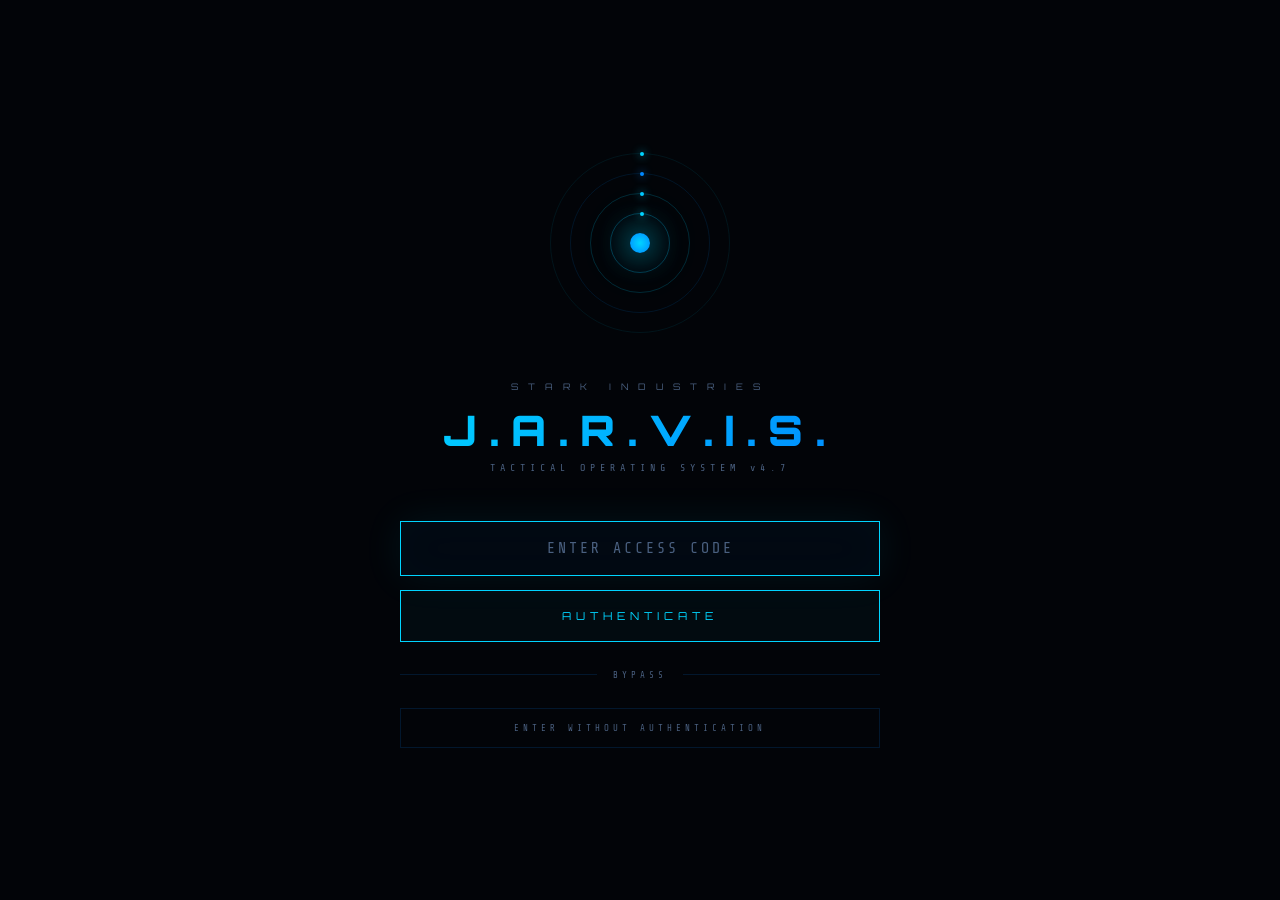
==== commit beecb587: "feat: ultra-futuristic Iron Man JARVIS interface v2 - 200+ animated particles with mouse repulsion -" ====
--- a/jarvis/ui/templates/index.html
+++ b/jarvis/ui/templates/index.html
@@ -3,434 +3,457 @@
 <head>
 <meta charset="UTF-8">
 <meta name="viewport" content="width=device-width, initial-scale=1.0, maximum-scale=1.0, user-scalable=no">
-<title>J.A.R.V.I.S. — Stark Industries Tactical OS</title>
-<link href="https://fonts.googleapis.com/css2?family=Orbitron:wght@400;500;600;700;800;900&family=Rajdhani:wght@300;400;500;600;700&family=Share+Tech+Mono&family=Electrolize&display=swap" rel="stylesheet">
+<title>J.A.R.V.I.S. — Stark Industries</title>
+<link href="https://fonts.googleapis.com/css2?family=Orbitron:wght@400;500;600;700;800;900&family=Rajdhani:wght@300;400;500;600;700&family=Share+Tech+Mono&display=swap" rel="stylesheet">
 <style>
 *,*::before,*::after{margin:0;padding:0;box-sizing:border-box}
-:root{
---bg:#030608;--bg2:#060A0F;--bg3:#0A1018;
---blue:#0088FF;--cyan:#00D4FF;--gold:#FFD700;--arc:#00C8FF;
---red:#FF2040;--green:#00FF88;--orange:#FF8800;--purple:#9B59FF;
---glass:rgba(0,136,255,0.06);--glass2:rgba(0,212,255,0.08);
---border:rgba(0,136,255,0.2);--border2:rgba(0,212,255,0.15);
---text:#C8DEFF;--text2:#607090;--text3:#2A3A50;
---font:'Orbitron',monospace;--ui:'Rajdhani',sans-serif;--mono:'Share Tech Mono',monospace;
-}
+:root{--bg:#020408;--cyan:#00D4FF;--blue:#0088FF;--gold:#FFD700;--red:#FF2040;--green:#00FF88;--arc:#00C8FF;--glass:rgba(0,136,255,0.04);--border:rgba(0,136,255,0.15);--text:#B0C8E8;--text2:#4A6080;--font:'Orbitron',monospace;--ui:'Rajdhani',sans-serif;--mono:'Share Tech Mono',monospace}
 html,body{width:100%;height:100%;overflow:hidden;background:var(--bg);color:var(--text);font-family:var(--ui)}
-body{position:relative}
-canvas#bgCanvas{position:fixed;top:0;left:0;width:100%;height:100%;z-index:0}
-
-/* ═══════ HUD OVERLAY ═══════ */
-.hud-overlay{position:fixed;top:0;left:0;width:100%;height:100%;z-index:1;pointer-events:none}
-.hud-corner{position:absolute;width:80px;height:80px;border:1px solid rgba(0,136,255,0.15)}
-.hud-corner.tl{top:10px;left:10px;border-right:none;border-bottom:none}
-.hud-corner.tr{top:10px;right:10px;border-left:none;border-bottom:none}
-.hud-corner.bl{bottom:10px;left:10px;border-right:none;border-top:none}
-.hud-corner.br{bottom:10px;right:10px;border-left:none;border-top:none}
-.hud-corner::before{content:'';position:absolute;width:8px;height:8px;background:var(--blue);opacity:0.4}
-.hud-corner.tl::before{top:-1px;left:-1px}
-.hud-corner.tr::before{top:-1px;right:-1px}
-.hud-corner.bl::before{bottom:-1px;left:-1px}
-.hud-corner.br::before{bottom:-1px;right:-1px}
-
-.scan-line{position:fixed;top:0;left:0;width:100%;height:2px;background:linear-gradient(90deg,transparent,var(--blue),var(--cyan),var(--blue),transparent);opacity:0.2;z-index:2;pointer-events:none;animation:scanH 6s linear infinite}
-@keyframes scanH{0%{top:-2px}100%{top:100%}}
-.scan-line-v{position:fixed;top:0;left:0;width:2px;height:100%;background:linear-gradient(180deg,transparent,var(--blue),var(--cyan),var(--blue),transparent);opacity:0.1;z-index:2;pointer-events:none;animation:scanV 8s linear infinite}
-@keyframes scanV{0%{left:-2px}100%{left:100%}}
+canvas#bg{position:fixed;top:0;left:0;width:100%;height:100%;z-index:0}
+
+/* ═══════ GLOBAL EFFECTS ═══════ */
+.global-glow{position:fixed;top:50%;left:50%;width:1000px;height:1000px;transform:translate(-50%,-50%);background:radial-gradient(circle,rgba(0,136,255,0.04) 0%,transparent 60%);z-index:0;pointer-events:none;animation:gGlow 8s ease-in-out infinite}
+@keyframes gGlow{0%,100%{opacity:.4;transform:translate(-50%,-50%) scale(1)}50%{opacity:.8;transform:translate(-50%,-50%) scale(1.15)}}
+.scan-h{position:fixed;top:0;left:0;width:100%;height:1px;background:linear-gradient(90deg,transparent,var(--cyan),transparent);opacity:.25;z-index:999;pointer-events:none;animation:scanH 5s linear infinite}
+@keyframes scanH{0%{top:-1px}100%{top:100vh}}
+.scan-v{position:fixed;top:0;left:0;width:1px;height:100%;background:linear-gradient(180deg,transparent,var(--cyan),transparent);opacity:.15;z-index:999;pointer-events:none;animation:scanV 7s linear infinite}
+@keyframes scanV{0%{left:-1px}100%{left:100vw}}
+.grid-bg{position:fixed;top:0;left:0;width:100%;height:100%;z-index:0;pointer-events:none;background-image:linear-gradient(rgba(0,136,255,0.02) 1px,transparent 1px),linear-gradient(90deg,rgba(0,136,255,0.02) 1px,transparent 1px);background-size:60px 60px;animation:gridMove 20s linear infinite}
+@keyframes gridMove{0%{transform:translate(0,0)}100%{transform:translate(60px,60px)}}
+.hud-corners{position:fixed;top:0;left:0;width:100%;height:100%;z-index:998;pointer-events:none}
+.hc{position:absolute;width:60px;height:60px;border:1px solid rgba(0,212,255,0.12)}
+.hc.tl{top:8px;left:8px;border-right:0;border-bottom:0}.hc.tr{top:8px;right:8px;border-left:0;border-bottom:0}
+.hc.bl{bottom:8px;left:8px;border-right:0;border-top:0}.hc.br{bottom:8px;right:8px;border-left:0;border-top:0}
+.hc::after{content:'';position:absolute;width:6px;height:6px;background:var(--cyan);opacity:.3}
+.hc.tl::after{top:-1px;left:-1px}.hc.tr::after{top:-1px;right:-1px}
+.hc.bl::after{bottom:-1px;left:-1px}.hc.br::after{bottom:-1px;right:-1px}
 
 /* ═══════ LOGIN ═══════ */
-.login-screen{position:fixed;top:0;left:0;width:100%;height:100%;z-index:1000;display:flex;align-items:center;justify-content:center;background:var(--bg);transition:all 1s cubic-bezier(0.16,1,0.3,1)}
-.login-screen.hidden{opacity:0;pointer-events:none;transform:scale(1.1)}
-.login-box{text-align:center;width:500px;max-width:90vw}
-.arc-reactor-login{width:160px;height:160px;margin:0 auto 40px;position:relative}
-.arc-reactor-login svg{width:100%;height:100%;animation:arcSpin 10s linear infinite}
-@keyframes arcSpin{0%{transform:rotate(0deg)}100%{transform:rotate(360deg)}}
-.arc-glow{position:absolute;top:50%;left:50%;width:200px;height:200px;transform:translate(-50%,-50%);background:radial-gradient(circle,rgba(0,200,255,0.15) 0%,transparent 70%);animation:arcPulse 3s ease-in-out infinite;border-radius:50%}
-@keyframes arcPulse{0%,100%{opacity:0.5;transform:translate(-50%,-50%) scale(1)}50%{opacity:1;transform:translate(-50%,-50%) scale(1.2)}}
-.stark-logo{font-family:var(--font);font-size:10px;letter-spacing:8px;color:var(--text2);text-transform:uppercase;margin-bottom:8px}
-.login-title{font-family:var(--font);font-size:36px;font-weight:800;letter-spacing:10px;margin-bottom:4px;background:linear-gradient(135deg,var(--cyan),var(--blue));-webkit-background-clip:text;-webkit-text-fill-color:transparent;background-clip:text}
-.login-sub{font-size:11px;color:var(--text3);letter-spacing:4px;text-transform:uppercase;margin-bottom:40px;font-family:var(--mono)}
-.login-input{width:100%;padding:16px 20px;background:var(--glass);border:1px solid var(--border);border-radius:2px;color:var(--text);font-family:var(--mono);font-size:14px;outline:none;margin-bottom:16px;letter-spacing:4px;text-align:center;transition:all 0.3s}
-.login-input:focus{border-color:var(--cyan);box-shadow:0 0 30px rgba(0,200,255,0.1),inset 0 0 30px rgba(0,200,255,0.03)}
-.login-input::placeholder{color:var(--text3);letter-spacing:2px}
-.login-btn{width:100%;padding:16px;border:1px solid var(--cyan);border-radius:2px;background:rgba(0,200,255,0.05);color:var(--cyan);font-family:var(--font);font-size:12px;letter-spacing:4px;text-transform:uppercase;cursor:pointer;transition:all 0.3s;position:relative;overflow:hidden}
-.login-btn:hover{background:rgba(0,200,255,0.15);box-shadow:0 0 40px rgba(0,200,255,0.15),inset 0 0 40px rgba(0,200,255,0.05)}
-.login-btn::after{content:'';position:absolute;top:0;left:-100%;width:100%;height:100%;background:linear-gradient(90deg,transparent,rgba(0,200,255,0.1),transparent);transition:0.5s}
-.login-btn:hover::after{left:100%}
-.login-or{display:flex;align-items:center;gap:16px;margin:24px 0;color:var(--text3);font-size:10px;letter-spacing:3px;font-family:var(--mono)}
-.login-or::before,.login-or::after{content:'';flex:1;height:1px;background:var(--border)}
-.login-skip{background:transparent;border:1px solid var(--border);color:var(--text2);padding:12px 24px;border-radius:2px;cursor:pointer;font-family:var(--mono);font-size:10px;letter-spacing:3px;text-transform:uppercase;transition:all 0.3s}
+.login{position:fixed;top:0;left:0;width:100%;height:100%;z-index:1000;display:flex;align-items:center;justify-content:center;background:var(--bg);transition:all 1.2s cubic-bezier(.16,1,.3,1)}
+.login.out{opacity:0;pointer-events:none;transform:scale(1.08)}
+.login-box{text-align:center;width:480px;max-width:90vw;position:relative}
+.arc-login{width:180px;height:180px;margin:0 auto 48px;position:relative}
+.arc-login .ring{position:absolute;top:50%;left:50%;border-radius:50%;border:1px solid;transform:translate(-50%,-50%)}
+.arc-login .r1{width:180px;height:180px;border-color:rgba(0,212,255,0.08);animation:lSpin 25s linear infinite}
+.arc-login .r2{width:140px;height:140px;border-color:rgba(0,136,255,0.12);animation:lSpin 18s linear infinite reverse}
+.arc-login .r3{width:100px;height:100px;border-color:rgba(0,212,255,0.18);animation:lSpin 12s linear infinite}
+.arc-login .r4{width:60px;height:60px;border-color:rgba(0,200,255,0.25);animation:lSpin 8s linear infinite reverse}
+.arc-login .core{position:absolute;top:50%;left:50%;width:20px;height:20px;transform:translate(-50%,-50%);border-radius:50%;background:radial-gradient(circle,var(--cyan),var(--blue));box-shadow:0 0 30px var(--cyan),0 0 60px rgba(0,212,255,0.3),0 0 100px rgba(0,200,255,0.15);animation:lCore 3s ease-in-out infinite}
+@keyframes lSpin{0%{transform:translate(-50%,-50%) rotate(0)}100%{transform:translate(-50%,-50%) rotate(360deg)}}
+@keyframes lCore{0%,100%{transform:translate(-50%,-50%) scale(1);box-shadow:0 0 30px var(--cyan),0 0 60px rgba(0,212,255,0.3)}50%{transform:translate(-50%,-50%) scale(1.3);box-shadow:0 0 50px var(--cyan),0 0 100px rgba(0,212,255,0.4)}}
+.arc-login .r1::before,.arc-login .r2::before,.arc-login .r3::before,.arc-login .r4::before{content:'';position:absolute;top:-2px;left:50%;width:4px;height:4px;border-radius:50%}
+.arc-login .r1::before{background:var(--cyan);box-shadow:0 0 8px var(--cyan)}
+.arc-login .r2::before{background:var(--blue);box-shadow:0 0 8px var(--blue)}
+.arc-login .r3::before{background:var(--arc);box-shadow:0 0 8px var(--arc)}
+.arc-login .r4::before{background:var(--cyan);box-shadow:0 0 8px var(--cyan)}
+.arc-login .pulse{position:absolute;top:50%;left:50%;width:200px;height:200px;transform:translate(-50%,-50%);border:1px solid var(--cyan);border-radius:50%;opacity:0;animation:lPulse 3s ease-out infinite}
+@keyframes lPulse{0%{opacity:.5;transform:translate(-50%,-50%) scale(.7)}100%{opacity:0;transform:translate(-50%,-50%) scale(1.5)}}
+.stark{font-family:var(--font);font-size:9px;letter-spacing:10px;color:var(--text2);margin-bottom:12px}
+.login-title{font-family:var(--font);font-size:42px;font-weight:900;letter-spacing:12px;background:linear-gradient(135deg,var(--cyan),var(--blue));-webkit-background-clip:text;-webkit-text-fill-color:transparent;background-clip:text;margin-bottom:6px}
+.login-sub{font-family:var(--mono);font-size:10px;color:var(--text2);letter-spacing:5px;margin-bottom:48px}
+.login-inp{width:100%;padding:18px;background:var(--glass);border:1px solid var(--border);color:var(--text);font-family:var(--mono);font-size:15px;letter-spacing:6px;text-align:center;outline:none;margin-bottom:14px;transition:all .4s}
+.login-inp:focus{border-color:var(--cyan);box-shadow:0 0 40px rgba(0,212,255,0.08),inset 0 0 40px rgba(0,212,255,0.02)}
+.login-inp::placeholder{color:var(--text2);letter-spacing:3px}
+.login-go{width:100%;padding:18px;border:1px solid var(--cyan);background:rgba(0,212,255,0.03);color:var(--cyan);font-family:var(--font);font-size:11px;letter-spacing:5px;cursor:pointer;transition:all .4s;position:relative;overflow:hidden}
+.login-go:hover{background:rgba(0,212,255,0.1);box-shadow:0 0 50px rgba(0,212,255,0.1)}
+.login-go::after{content:'';position:absolute;top:0;left:-100%;width:100%;height:100%;background:linear-gradient(90deg,transparent,rgba(0,212,255,0.08),transparent);transition:.6s}
+.login-go:hover::after{left:100%}
+.login-sep{display:flex;align-items:center;gap:16px;margin:28px 0;color:var(--text2);font-size:9px;letter-spacing:4px;font-family:var(--mono)}
+.login-sep::before,.login-sep::after{content:'';flex:1;height:1px;background:var(--border)}
+.login-skip{background:0;border:1px solid var(--border);color:var(--text2);padding:14px;cursor:pointer;font-family:var(--mono);font-size:9px;letter-spacing:4px;transition:all .3s;width:100%}
 .login-skip:hover{border-color:var(--blue);color:var(--blue)}
 
-/* ═══════ CONNECTION ═══════ */
-.connection-overlay{position:fixed;top:0;left:0;width:100%;height:100%;z-index:999;display:flex;flex-direction:column;align-items:center;justify-content:center;background:var(--bg);opacity:0;pointer-events:none;transition:opacity 0.5s}
-.connection-overlay.active{opacity:1;pointer-events:auto}
-.connect-ring{width:180px;height:180px;border:1px solid var(--cyan);border-radius:50%;position:relative;animation:connSpin 2s linear infinite}
-@keyframes connSpin{0%{transform:rotate(0deg)}100%{transform:rotate(360deg)}}
-.connect-ring::before{content:'';position:absolute;top:-4px;left:50%;width:8px;height:8px;background:var(--cyan);border-radius:50%;box-shadow:0 0 20px var(--cyan)}
-.connect-ring::after{content:'';position:absolute;top:50%;left:-4px;width:8px;height:8px;background:var(--blue);border-radius:50%;box-shadow:0 0 20px var(--blue)}
-.connect-text{font-family:var(--font);font-size:11px;letter-spacing:6px;color:var(--cyan);margin-top:40px;text-transform:uppercase}
-.connect-sub{font-family:var(--mono);font-size:10px;color:var(--text3);margin-top:8px;letter-spacing:2px}
-.connect-progress{width:240px;height:1px;background:rgba(0,200,255,0.1);margin-top:20px;overflow:hidden}
-.connect-progress-bar{height:100%;background:linear-gradient(90deg,var(--blue),var(--cyan));width:0;transition:width 0.3s;box-shadow:0 0 10px var(--cyan)}
-
-/* ═══════ APP LAYOUT ═══════ */
-.app{position:relative;width:100%;height:100%;z-index:2;opacity:0;transition:opacity 0.8s}
-.app.active{opacity:1}
-
-/* ═══════ TOP HUD ═══════ */
-.top-hud{position:absolute;top:0;left:0;right:0;height:52px;display:flex;align-items:center;justify-content:space-between;padding:0 24px;background:linear-gradient(180deg,rgba(0,20,40,0.8),transparent);border-bottom:1px solid rgba(0,136,255,0.08);z-index:10}
-.top-left,.top-center,.top-right{display:flex;align-items:center;gap:16px}
-.hud-item{display:flex;flex-direction:column;align-items:center;gap:1px}
-.hud-label{font-family:var(--mono);font-size:8px;color:var(--text3);letter-spacing:2px;text-transform:uppercase}
-.hud-value{font-family:var(--font);font-size:12px;color:var(--cyan);letter-spacing:1px}
-.hud-value.gold{color:var(--gold)}
-.hud-value.green{color:var(--green)}
-.hud-value.red{color:var(--red)}
-.hud-divider{width:1px;height:28px;background:var(--border);opacity:0.3}
-.stark-badge{font-family:var(--font);font-size:8px;color:var(--text3);letter-spacing:3px;border:1px solid rgba(0,136,255,0.15);padding:4px 12px;position:relative}
-.stark-badge::before{content:'';position:absolute;top:-1px;left:-1px;width:4px;height:4px;background:var(--cyan)}
-.stark-badge::after{content:'';position:absolute;bottom:-1px;right:-1px;width:4px;height:4px;background:var(--cyan)}
-.threat-level{display:flex;align-items:center;gap:6px;padding:4px 12px;border:1px solid rgba(0,255,136,0.2);background:rgba(0,255,136,0.03)}
-.threat-dot{width:6px;height:6px;border-radius:50%;background:var(--green);box-shadow:0 0 8px var(--green);animation:tPulse 2s infinite}
-@keyframes tPulse{0%,100%{opacity:1}50%{opacity:0.5}}
-
-/* ═══════ LEFT PANEL ═══════ */
-.left-panel{position:absolute;top:52px;left:0;width:260px;bottom:0;background:linear-gradient(90deg,rgba(0,10,20,0.6),transparent);border-right:1px solid rgba(0,136,255,0.06);overflow-y:auto;scrollbar-width:none;z-index:5;padding:16px}
-.left-panel::-webkit-scrollbar{display:none}
-.panel-header{font-family:var(--font);font-size:9px;letter-spacing:3px;color:var(--text3);text-transform:uppercase;margin-bottom:12px;display:flex;align-items:center;gap:8px}
-.panel-header::after{content:'';flex:1;height:1px;background:var(--border);opacity:0.3}
-
-/* ═══════ ARC REACTOR CENTER ═══════ */
-.center-area{position:absolute;top:52px;left:260px;right:320px;bottom:0;display:flex;flex-direction:column;align-items:center;justify-content:center}
-.arc-reactor{position:relative;width:400px;height:400px;display:flex;align-items:center;justify-content:center}
-.arc-outer{position:absolute;width:320px;height:320px;border:1px solid rgba(0,200,255,0.15);border-radius:50%;animation:arcOuterSpin 30s linear infinite}
-@keyframes arcOuterSpin{0%{transform:rotate(0deg)}100%{transform:rotate(360deg)}}
-.arc-outer::before{content:'';position:absolute;top:-3px;left:50%;width:6px;height:6px;background:var(--cyan);border-radius:50%;box-shadow:0 0 12px var(--cyan)}
-.arc-mid{position:absolute;width:240px;height:240px;border:1px solid rgba(0,200,255,0.2);border-radius:50%;animation:arcMidSpin 20s linear infinite reverse}
-@keyframes arcMidSpin{0%{transform:rotate(0deg)}100%{transform:rotate(360deg)}}
-.arc-mid::before{content:'';position:absolute;top:-2px;left:50%;width:4px;height:4px;background:var(--blue);border-radius:50%;box-shadow:0 0 10px var(--blue)}
-.arc-inner{position:absolute;width:160px;height:160px;border:1px solid rgba(0,200,255,0.25);border-radius:50%;animation:arcInnerSpin 12s linear infinite}
-@keyframes arcInnerSpin{0%{transform:rotate(0deg)}100%{transform:rotate(360deg)}}
-.arc-inner::before{content:'';position:absolute;top:-2px;left:50%;width:4px;height:4px;background:var(--arc);border-radius:50%;box-shadow:0 0 8px var(--arc)}
-.arc-core{position:absolute;width:80px;height:80px;border-radius:50%;background:radial-gradient(circle at 30% 30%,rgba(0,200,255,0.4),rgba(0,136,255,0.1),transparent);box-shadow:0 0 60px rgba(0,200,255,0.3),0 0 120px rgba(0,200,255,0.15),inset 0 0 40px rgba(0,200,255,0.2);animation:coreGlow 4s ease-in-out infinite}
-@keyframes coreGlow{0%,100%{box-shadow:0 0 60px rgba(0,200,255,0.3),0 0 120px rgba(0,200,255,0.15)}50%{box-shadow:0 0 80px rgba(0,200,255,0.5),0 0 160px rgba(0,200,255,0.25)}}
-.arc-segments{position:absolute;width:280px;height:280px}
-.arc-seg{position:absolute;top:50%;left:50%;width:100%;height:1px;background:linear-gradient(90deg,transparent,rgba(0,200,255,0.15),transparent);transform-origin:left center}
-.arc-dots{position:absolute;width:340px;height:340px}
-.arc-dot{position:absolute;width:2px;height:2px;background:var(--cyan);border-radius:50%;opacity:0.5}
-
-/* Arc reactor state changes */
-.arc-reactor.speaking .arc-core{animation:coreSpeak 0.5s ease-in-out infinite alternate}
-@keyframes coreSpeak{0%{transform:scale(1);box-shadow:0 0 60px rgba(0,200,255,0.4)}100%{transform:scale(1.15);box-shadow:0 0 100px rgba(0,200,255,0.6),0 0 200px rgba(0,200,255,0.3)}}
-.arc-reactor.processing .arc-core{animation:coreProcess 0.8s ease-in-out infinite}
-@keyframes coreProcess{0%,100%{transform:scale(1) rotate(0deg)}50%{transform:scale(1.2) rotate(180deg)}}
-.arc-reactor.listening .arc-core{animation:coreListen 1.5s ease-in-out infinite}
-@keyframes coreListen{0%,100%{transform:scale(1);opacity:1}50%{transform:scale(1.3);opacity:0.7}}
-
-/* AI Name */
-.ai-label{font-family:var(--font);font-size:10px;letter-spacing:6px;color:var(--text3);text-transform:uppercase;margin-top:20px;text-align:center}
-.ai-name{font-family:var(--font);font-size:32px;font-weight:800;letter-spacing:14px;text-transform:uppercase;background:linear-gradient(135deg,var(--cyan),var(--blue),var(--purple));-webkit-background-clip:text;-webkit-text-fill-color:transparent;background-clip:text;text-align:center}
-.ai-status-line{font-family:var(--mono);font-size:11px;color:var(--cyan);letter-spacing:3px;text-align:center;margin-top:4px;animation:statusBlink 3s ease-in-out infinite}
-@keyframes statusBlink{0%,100%{opacity:0.6}50%{opacity:1}}
+/* Connection */
+.conn{position:fixed;top:0;left:0;width:100%;height:100%;z-index:999;display:flex;flex-direction:column;align-items:center;justify-content:center;background:var(--bg);opacity:0;pointer-events:none;transition:opacity .6s}
+.conn.on{opacity:1;pointer-events:auto}
+.conn-ring{width:160px;height:160px;border:1px solid var(--cyan);border-radius:50%;position:relative;animation:cSpin 1.5s linear infinite}
+@keyframes cSpin{0%{transform:rotate(0)}100%{transform:rotate(360deg)}}
+.conn-ring::before{content:'';position:absolute;top:-4px;left:50%;width:8px;height:8px;background:var(--cyan);border-radius:50%;box-shadow:0 0 20px var(--cyan)}
+.conn-txt{font-family:var(--font);font-size:10px;letter-spacing:8px;color:var(--cyan);margin-top:48px}
+.conn-sub{font-family:var(--mono);font-size:9px;color:var(--text2);margin-top:8px;letter-spacing:3px}
+.conn-bar{width:200px;height:1px;background:rgba(0,212,255,0.1);margin-top:24px;overflow:hidden}
+.conn-fill{height:100%;background:linear-gradient(90deg,var(--blue),var(--cyan));width:0;transition:width .3s;box-shadow:0 0 8px var(--cyan)}
+
+/* ═══════ APP ═══════ */
+.app{position:relative;width:100%;height:100%;z-index:2;opacity:0;transition:opacity 1s;display:grid;grid-template-columns:64px 1fr;grid-template-rows:48px 1fr 72px;grid-template-areas:"sidebar topbar" "sidebar main" "sidebar cmd";pointer-events:none}
+.app.on{opacity:1;pointer-events:auto}
+
+/* ═══════ SIDEBAR ═══════ */
+.sidebar{grid-area:sidebar;display:flex;flex-direction:column;align-items:center;padding:12px 0;background:rgba(0,6,12,0.8);border-right:1px solid rgba(0,136,255,0.06);backdrop-filter:blur(20px);z-index:20;gap:4px}
+.sidebar::after{content:'';position:absolute;top:0;right:0;width:1px;height:100%;background:linear-gradient(180deg,transparent,rgba(0,212,255,0.15),transparent)}
+.sb-logo{width:36px;height:36px;margin-bottom:16px;cursor:pointer}
+.sb-logo svg{width:100%;height:100%}
+.sb-logo .spin{position:absolute;top:-3px;left:-3px;width:42px;height:42px;border:1px solid rgba(0,212,255,0.15);border-radius:50%;animation:sbSpin 15s linear infinite}
+@keyframes sbSpin{0%{transform:rotate(0)}100%{transform:rotate(360deg)}}
+.sb-item{width:48px;height:44px;display:flex;align-items:center;justify-content:center;border-radius:10px;cursor:pointer;transition:all .3s;position:relative}
+.sb-item:hover{background:rgba(0,212,255,0.06)}
+.sb-item.on{background:rgba(0,212,255,0.1)}
+.sb-item.on::before{content:'';position:absolute;left:0;top:50%;transform:translateY(-50%);width:3px;height:18px;background:var(--cyan);border-radius:0 3px 3px 0}
+.sb-item svg{width:18px;height:18px;fill:none;stroke:var(--text2);stroke-width:1.5;stroke-linecap:round;transition:all .3s}
+.sb-item:hover svg{stroke:var(--cyan);filter:drop-shadow(0 0 6px rgba(0,212,255,0.4))}
+.sb-item.on svg{stroke:var(--cyan)}
+.sb-tip{position:absolute;left:56px;background:rgba(0,6,12,0.95);border:1px solid var(--border);padding:5px 10px;font-family:var(--mono);font-size:9px;color:var(--text);white-space:nowrap;opacity:0;pointer-events:none;transition:all .2s;transform:translateX(-6px);letter-spacing:1px}
+.sb-item:hover .sb-tip{opacity:1;transform:translateX(0)}
+
+/* ═══════ TOP BAR ═══════ */
+.topbar{grid-area:topbar;display:flex;align-items:center;justify-content:space-between;padding:0 20px;background:rgba(0,6,12,0.6);border-bottom:1px solid rgba(0,136,255,0.06);backdrop-filter:blur(20px);z-index:20}
+.topbar::after{content:'';position:absolute;bottom:0;left:0;width:100%;height:1px;background:linear-gradient(90deg,transparent,var(--cyan),transparent);opacity:.15}
+.tb-l,.tb-r{display:flex;align-items:center;gap:12px}
+.tb-item{display:flex;flex-direction:column;align-items:center;gap:0}
+.tb-lbl{font-family:var(--mono);font-size:7px;color:var(--text2);letter-spacing:2px;text-transform:uppercase}
+.tb-val{font-family:var(--font);font-size:11px;color:var(--cyan);letter-spacing:1px}
+.tb-val.gold{color:var(--gold)}.tb-val.green{color:var(--green)}.tb-val.red{color:var(--red)}
+.tb-div{width:1px;height:24px;background:var(--border);opacity:.3}
+.threat-badge{display:flex;align-items:center;gap:6px;padding:3px 10px;border:1px solid rgba(0,255,136,0.15);background:rgba(0,255,136,0.02)}
+.threat-dot{width:5px;height:5px;border-radius:50%;background:var(--green);box-shadow:0 0 8px var(--green);animation:tdPulse 2s infinite}
+@keyframes tdPulse{0%,100%{opacity:1}50%{opacity:.4}}
+.stark-badge{font-family:var(--font);font-size:7px;letter-spacing:4px;color:var(--text2);border:1px solid rgba(0,136,255,0.1);padding:3px 10px;position:relative}
+.stark-badge::before{content:'';position:absolute;top:-1px;left:-1px;width:3px;height:3px;background:var(--cyan)}
+.stark-badge::after{content:'';position:absolute;bottom:-1px;right:-1px;width:3px;height:3px;background:var(--cyan)}
+
+/* ═══════ MAIN ═══════ */
+.main{grid-area:main;position:relative;display:flex;align-items:center;justify-content:center;overflow:hidden}
+
+/* ═══════ ARC REACTOR ═══════ */
+.arc-wrap{position:relative;width:420px;height:420px;display:flex;align-items:center;justify-content:center}
+.arc-ring{position:absolute;top:50%;left:50%;border-radius:50%;border:1px solid;transform:translate(-50%,-50%)}
+.arc-ring.a1{width:380px;height:380px;border-color:rgba(0,212,255,0.06);animation:aSpin 40s linear infinite}
+.arc-ring.a2{width:320px;height:320px;border-color:rgba(0,136,255,0.08);animation:aSpin 30s linear infinite reverse}
+.arc-ring.a3{width:260px;height:260px;border-color:rgba(0,212,255,0.1);animation:aSpin 22s linear infinite}
+.arc-ring.a4{width:200px;height:200px;border-color:rgba(0,136,255,0.12);animation:aSpin 16s linear infinite reverse}
+.arc-ring.a5{width:140px;height:140px;border-color:rgba(0,212,255,0.16);animation:aSpin 10s linear infinite}
+.arc-ring.a6{width:90px;height:90px;border-color:rgba(0,200,255,0.2);animation:aSpin 6s linear infinite reverse}
+@keyframes aSpin{0%{transform:translate(-50%,-50%) rotate(0)}100%{transform:translate(-50%,-50%) rotate(360deg)}}
+.arc-ring::before{content:'';position:absolute;top:-2px;left:50%;width:4px;height:4px;border-radius:50%}
+.arc-ring.a1::before{background:var(--cyan);box-shadow:0 0 8px var(--cyan)}
+.arc-ring.a2::before{background:var(--blue);box-shadow:0 0 8px var(--blue)}
+.arc-ring.a3::before{background:var(--arc);box-shadow:0 0 6px var(--arc)}
+.arc-ring.a4::before{background:var(--cyan);box-shadow:0 0 6px var(--cyan)}
+.arc-ring.a5::before{background:var(--blue);box-shadow:0 0 5px var(--blue)}
+.arc-ring.a6::before{background:var(--arc);box-shadow:0 0 5px var(--arc)}
+.arc-core{position:absolute;width:50px;height:50px;border-radius:50%;background:radial-gradient(circle at 35% 35%,rgba(0,212,255,0.5),rgba(0,136,255,0.2),rgba(0,200,255,0.05));box-shadow:0 0 50px rgba(0,212,255,0.3),0 0 100px rgba(0,200,255,0.15),inset 0 0 30px rgba(0,212,255,0.2);animation:cGlow 4s ease-in-out infinite}
+@keyframes cGlow{0%,100%{box-shadow:0 0 50px rgba(0,212,255,0.3),0 0 100px rgba(0,200,255,0.15)}50%{box-shadow:0 0 80px rgba(0,212,255,0.5),0 0 160px rgba(0,200,255,0.25)}}
+.arc-lines{position:absolute;width:400px;height:400px}
+.arc-line{position:absolute;top:50%;left:50%;width:50%;height:1px;background:linear-gradient(90deg,transparent,rgba(0,212,255,0.08),transparent);transform-origin:left center}
+.arc-orbit{position:absolute;width:360px;height:360px}
+.orbit-p{position:absolute;width:3px;height:3px;background:var(--cyan);border-radius:50%;box-shadow:0 0 8px var(--cyan);animation:oMove 10s linear infinite}
+@keyframes oMove{0%{transform:rotate(0deg) translateX(180px) rotate(0deg)}100%{transform:rotate(360deg) translateX(180px) rotate(-360deg)}}
+
+/* State changes */
+.arc-wrap.speaking .arc-core{animation:cSpeak .5s ease-in-out infinite alternate}
+@keyframes cSpeak{0%{transform:scale(1);box-shadow:0 0 50px rgba(0,212,255,0.4)}100%{transform:scale(1.2);box-shadow:0 0 100px rgba(0,212,255,0.7),0 0 200px rgba(0,212,255,0.3)}}
+.arc-wrap.processing .arc-core{animation:cProc .8s ease-in-out infinite}
+@keyframes cProc{0%,100%{transform:scale(1) rotate(0)}50%{transform:scale(1.25) rotate(180deg)}}
+.arc-wrap.listening .arc-core{animation:cListen 1.5s ease-in-out infinite}
+@keyframes cListen{0%,100%{transform:scale(1);opacity:1}50%{transform:scale(1.35);opacity:.6}}
+
+.ai-label{font-family:var(--font);font-size:8px;letter-spacing:8px;color:var(--text2);text-transform:uppercase;margin-top:24px;text-align:center}
+.ai-name{font-family:var(--font);font-size:36px;font-weight:900;letter-spacing:16px;background:linear-gradient(135deg,var(--cyan),var(--blue),var(--arc));-webkit-background-clip:text;-webkit-text-fill-color:transparent;background-clip:text;text-align:center}
+.ai-status{font-family:var(--mono);font-size:11px;color:var(--cyan);letter-spacing:4px;text-align:center;margin-top:4px;animation:sBlink 3s ease-in-out infinite}
+@keyframes sBlink{0%,100%{opacity:.5}50%{opacity:1}}
+
+/* ═══════ DEVICE CONTROL PANEL ═══════ */
+.device-panel{position:absolute;top:16px;left:16px;width:280px;z-index:10}
+.dp-section{margin-bottom:12px}
+.dp-title{font-family:var(--font);font-size:7px;letter-spacing:3px;color:var(--text2);text-transform:uppercase;margin-bottom:8px;display:flex;align-items:center;gap:6px}
+.dp-title::after{content:'';flex:1;height:1px;background:var(--border);opacity:.3}
+.dp-card{background:var(--glass);border:1px solid var(--border);padding:10px;backdrop-filter:blur(10px);position:relative;overflow:hidden}
+.dp-card::before{content:'';position:absolute;top:0;left:0;width:2px;height:100%;background:var(--cyan);opacity:.3}
+.dp-row{display:flex;align-items:center;justify-content:space-between;padding:5px 0;border-bottom:1px solid rgba(0,136,255,0.04)}
+.dp-row:last-child{border-bottom:none}
+.dp-name{font-family:var(--mono);font-size:10px;color:var(--text2);letter-spacing:.5px}
+.dp-val{font-family:var(--font);font-size:10px;letter-spacing:1px}
+.dp-val.on{color:var(--green)}.dp-val.off{color:var(--red)}.dp-val.cyan{color:var(--cyan)}
+
+/* Toggle switch */
+.toggle{width:32px;height:16px;border:1px solid var(--border);border-radius:8px;cursor:pointer;position:relative;transition:all .3s}
+.toggle.on{border-color:var(--cyan);background:rgba(0,212,255,0.15)}
+.toggle::after{content:'';position:absolute;top:2px;left:2px;width:10px;height:10px;border-radius:50%;background:var(--text2);transition:all .3s}
+.toggle.on::after{left:18px;background:var(--cyan);box-shadow:0 0 8px var(--cyan)}
+
+/* ═══════ RIGHT PANEL ═══════ */
+.right-panel{position:absolute;top:16px;right:16px;width:280px;z-index:10;max-height:calc(100% - 100px);overflow-y:auto;scrollbar-width:none}
+.right-panel::-webkit-scrollbar{display:none}
+.rp-card{background:var(--glass);border:1px solid var(--border);padding:10px;margin-bottom:10px;backdrop-filter:blur(10px);position:relative}
+.rp-card::before{content:'';position:absolute;top:0;left:0;width:2px;height:100%;background:var(--cyan);opacity:.3}
+.rp-title{font-family:var(--font);font-size:7px;letter-spacing:3px;color:var(--text2);text-transform:uppercase;margin-bottom:8px}
+.rp-row{display:flex;align-items:center;justify-content:space-between;padding:4px 0;border-bottom:1px solid rgba(0,136,255,0.04)}
+.rp-row:last-child{border-bottom:none}
+.rp-lbl{font-family:var(--mono);font-size:9px;color:var(--text2);letter-spacing:.5px}
+.rp-val{font-family:var(--font);font-size:9px;letter-spacing:1px}
+
+/* Suit grid */
+.suit-grid{display:grid;grid-template-columns:repeat(4,1fr);gap:4px;margin-top:6px}
+.suit-item{aspect-ratio:1;border:1px solid var(--border);display:flex;flex-direction:column;align-items:center;justify-content:center;cursor:pointer;transition:all .3s;gap:1px}
+.suit-item:hover{border-color:var(--cyan);background:rgba(0,212,255,0.04)}
+.suit-item.on{border-color:var(--gold);background:rgba(255,215,0,0.04)}
+.suit-item .sn{font-family:var(--font);font-size:10px;color:var(--cyan)}
+.suit-item.on .sn{color:var(--gold)}
+.suit-item .sl{font-family:var(--mono);font-size:6px;color:var(--text2);letter-spacing:.5px}
+
+/* Weapon bars */
+.wpn-bar{margin-top:6px}
+.wpn-row{display:flex;align-items:center;gap:6px;margin-bottom:5px}
+.wpn-name{font-family:var(--mono);font-size:8px;color:var(--text2);width:70px;letter-spacing:.5px}
+.wpn-track{flex:1;height:3px;background:rgba(0,136,255,0.08);border-radius:2px;overflow:hidden}
+.wpn-fill{height:100%;border-radius:2px;transition:width 1s}
+.wpn-fill.rep{background:linear-gradient(90deg,var(--cyan),var(--blue))}
+.wpn-fill.uni{background:linear-gradient(90deg,var(--gold),var(--orange))}
+.wpn-fill.mis{background:linear-gradient(90deg,var(--red),var(--orange))}
+.wpn-fill.lsr{background:linear-gradient(90deg,var(--green),var(--cyan))}
+.wpn-pct{font-family:var(--font);font-size:8px;color:var(--cyan);width:28px;text-align:right}
+
+/* Threat map */
+.threat-map{width:100%;aspect-ratio:2/1;background:rgba(0,8,16,0.5);border:1px solid var(--border);margin-top:6px;position:relative;overflow:hidden}
+.threat-map canvas{width:100%;height:100%}
 
 /* ═══════ COMMAND BAR ═══════ */
-.cmd-bar{position:absolute;bottom:24px;left:260px;right:320px;padding:0 40px}
-.cmd-wrap{display:flex;align-items:center;background:rgba(0,10,20,0.6);border:1px solid var(--border);backdrop-filter:blur(20px);padding:4px;position:relative}
-.cmd-wrap::before{content:'';position:absolute;top:-1px;left:20%;width:60%;height:1px;background:linear-gradient(90deg,transparent,var(--cyan),transparent);opacity:0.3}
-.cmd-wrap:focus-within{border-color:var(--cyan);box-shadow:0 0 40px rgba(0,200,255,0.08),inset 0 0 40px rgba(0,200,255,0.02)}
-.cmd-input{flex:1;background:transparent;border:none;outline:none;padding:14px 20px;font-family:var(--mono);font-size:14px;color:var(--text);letter-spacing:1px}
-.cmd-input::placeholder{color:var(--text3);letter-spacing:2px}
-.cmd-btn{width:44px;height:44px;border:1px solid var(--border);background:transparent;cursor:pointer;display:flex;align-items:center;justify-content:center;transition:all 0.3s;color:var(--text2);margin:0 2px}
-.cmd-btn svg{width:18px;height:18px;fill:none;stroke:currentColor;stroke-width:1.5}
-.cmd-btn:hover{border-color:var(--cyan);color:var(--cyan);box-shadow:0 0 20px rgba(0,200,255,0.15)}
-.cmd-btn.mic.active{border-color:var(--cyan);color:var(--cyan);animation:micGlow 1.5s infinite}
-@keyframes micGlow{0%,100%{box-shadow:0 0 10px rgba(0,200,255,0.2)}50%{box-shadow:0 0 30px rgba(0,200,255,0.4),0 0 60px rgba(0,200,255,0.1)}}
+.cmdbar{grid-area:cmd;display:flex;align-items:center;padding:0 20px;background:rgba(0,6,12,0.6);border-top:1px solid rgba(0,136,255,0.06);backdrop-filter:blur(20px);z-index:20}
+.cmdbar::before{content:'';position:absolute;top:0;left:0;width:100%;height:1px;background:linear-gradient(90deg,transparent,var(--cyan),transparent);opacity:.1}
+.cmd-wrap{display:flex;align-items:center;flex:1;background:var(--glass);border:1px solid var(--border);padding:4px;transition:all .4s}
+.cmd-wrap:focus-within{border-color:var(--cyan);box-shadow:0 0 40px rgba(0,212,255,0.06),inset 0 0 40px rgba(0,212,255,0.01)}
+.cmd-inp{flex:1;background:0;border:0;outline:none;padding:12px 16px;font-family:var(--mono);font-size:13px;color:var(--text);letter-spacing:1px}
+.cmd-inp::placeholder{color:var(--text2);letter-spacing:2px}
+.cmd-btn{width:40px;height:40px;border:1px solid var(--border);background:0;cursor:pointer;display:flex;align-items:center;justify-content:center;transition:all .3s;color:var(--text2);margin:0 2px}
+.cmd-btn svg{width:16px;height:16px;fill:none;stroke:currentColor;stroke-width:1.5}
+.cmd-btn:hover{border-color:var(--cyan);color:var(--cyan);box-shadow:0 0 16px rgba(0,212,255,0.12)}
+.cmd-btn.mic.on{border-color:var(--cyan);color:var(--cyan);animation:mGlow 1.5s infinite}
+@keyframes mGlow{0%,100%{box-shadow:0 0 8px rgba(0,212,255,0.2)}50%{box-shadow:0 0 24px rgba(0,212,255,0.4),0 0 48px rgba(0,212,255,0.1)}}
 .cmd-btn.send{background:linear-gradient(135deg,var(--blue),var(--cyan));border-color:var(--cyan)}
-.cmd-btn.send:hover{box-shadow:0 0 30px rgba(0,200,255,0.3)}
-
-/* Waveform */
-.waveform{display:none;align-items:center;gap:2px;height:24px;padding:0 12px}
-.waveform.active{display:flex}
-.waveform .bar{width:2px;height:4px;background:var(--cyan);border-radius:2px;animation:wave 0.8s ease-in-out infinite}
-.waveform .bar:nth-child(2){animation-delay:0.1s}
-.waveform .bar:nth-child(3){animation-delay:0.2s}
-.waveform .bar:nth-child(4){animation-delay:0.3s}
-.waveform .bar:nth-child(5){animation-delay:0.4s}
-@keyframes wave{0%,100%{height:4px}50%{height:20px}}
-
-/* ═══════ RIGHT PANEL ═══════ */
-.right-panel{position:absolute;top:52px;right:0;width:320px;bottom:0;background:linear-gradient(270deg,rgba(0,10,20,0.6),transparent);border-left:1px solid rgba(0,136,255,0.06);overflow-y:auto;scrollbar-width:none;z-index:5;padding:16px}
-.right-panel::-webkit-scrollbar{display:none}
-
-/* ═══════ HUD CARDS ═══════ */
-.hud-card{background:var(--glass);border:1px solid var(--border);padding:12px;margin-bottom:12px;position:relative;transition:all 0.3s}
-.hud-card::before{content:'';position:absolute;top:0;left:0;width:3px;height:100%;background:var(--cyan);opacity:0.4}
-.hud-card:hover{border-color:var(--cyan);box-shadow:0 0 20px rgba(0,200,255,0.05)}
-.card-title{font-family:var(--font);font-size:8px;letter-spacing:3px;color:var(--text3);text-transform:uppercase;margin-bottom:10px}
-.card-row{display:flex;align-items:center;justify-content:space-between;padding:6px 0;border-bottom:1px solid rgba(0,136,255,0.05)}
-.card-row:last-child{border-bottom:none}
-.card-label{font-family:var(--mono);font-size:10px;color:var(--text2);letter-spacing:1px}
-.card-val{font-family:var(--font);font-size:11px;letter-spacing:1px}
-.card-val.cyan{color:var(--cyan)}
-.card-val.green{color:var(--green)}
-.card-val.gold{color:var(--gold)}
-.card-val.red{color:var(--red)}
-.card-val.blue{color:var(--blue)}
-
-/* Suit selector */
-.suit-grid{display:grid;grid-template-columns:repeat(4,1fr);gap:6px;margin-top:8px}
-.suit-item{aspect-ratio:1;border:1px solid var(--border);display:flex;flex-direction:column;align-items:center;justify-content:center;cursor:pointer;transition:all 0.3s;gap:2px}
-.suit-item:hover{border-color:var(--cyan);background:rgba(0,200,255,0.05)}
-.suit-item.active{border-color:var(--gold);background:rgba(255,215,0,0.05);box-shadow:0 0 15px rgba(255,215,0,0.1)}
-.suit-item .num{font-family:var(--font);font-size:12px;color:var(--cyan)}
-.suit-item.active .num{color:var(--gold)}
-.suit-item .lbl{font-family:var(--mono);font-size:7px;color:var(--text3);letter-spacing:1px}
-
-/* Weapon bars */
-.weapon-bar{margin-top:8px}
-.weapon-row{display:flex;align-items:center;gap:8px;margin-bottom:6px}
-.weapon-name{font-family:var(--mono);font-size:9px;color:var(--text2);width:80px;letter-spacing:0.5px}
-.weapon-track{flex:1;height:4px;background:rgba(0,136,255,0.1);border-radius:2px;overflow:hidden}
-.weapon-fill{height:100%;border-radius:2px;transition:width 1s}
-.weapon-fill.repulsor{background:linear-gradient(90deg,var(--cyan),var(--blue))}
-.weapon-fill.unibeam{background:linear-gradient(90deg,var(--gold),var(--orange))}
-.weapon-fill.missile{background:linear-gradient(90deg,var(--red),var(--orange))}
-.weapon-fill.laser{background:linear-gradient(90deg,var(--green),var(--cyan))}
-.weapon-pct{font-family:var(--font);font-size:9px;color:var(--cyan);width:30px;text-align:right}
-
-/* Threat map */
-.threat-map{width:100%;aspect-ratio:2/1;background:rgba(0,10,20,0.5);border:1px solid var(--border);margin-top:8px;position:relative;overflow:hidden}
-.threat-map canvas{width:100%;height:100%}
-
-/* Notification */
-.notif-item{display:flex;gap:8px;padding:8px;border:1px solid rgba(0,136,255,0.06);margin-bottom:6px;background:rgba(0,136,255,0.02)}
-.notif-icon{width:24px;height:24px;display:flex;align-items:center;justify-content:center;font-size:12px;flex-shrink:0}
-.notif-text{font-size:10px;color:var(--text2);line-height:1.4}
-.notif-time{font-family:var(--mono);font-size:8px;color:var(--text3);margin-top:2px}
+.cmd-btn.send:hover{box-shadow:0 0 24px rgba(0,212,255,0.25)}
+
+.waveform{display:none;align-items:center;gap:2px;height:20px;padding:0 10px}
+.waveform.on{display:flex}
+.waveform .bar{width:2px;height:3px;background:var(--cyan);border-radius:2px;animation:wv .7s ease-in-out infinite}
+.waveform .bar:nth-child(2){animation-delay:.08s}.waveform .bar:nth-child(3){animation-delay:.16s}.waveform .bar:nth-child(4){animation-delay:.24s}.waveform .bar:nth-child(5){animation-delay:.32s}
+@keyframes wv{0%,100%{height:3px}50%{height:18px}}
 
 /* ═══════ CONVERSATION ═══════ */
-.conversation{position:absolute;bottom:80px;left:280px;right:340px;max-height:40vh;overflow-y:auto;padding:20px;scrollbar-width:none;pointer-events:none}
-.conversation::-webkit-scrollbar{display:none}
-.conversation.active{pointer-events:auto}
-.msg{margin-bottom:16px;display:flex;gap:12px;animation:msgSlide 0.4s cubic-bezier(0.16,1,0.3,1);opacity:0;animation-fill-mode:forwards}
-@keyframes msgSlide{0%{opacity:0;transform:translateY(20px)}100%{opacity:1;transform:translateY(0)}}
+.conv{position:absolute;bottom:90px;left:50%;transform:translateX(-50%);width:min(680px,80vw);max-height:45vh;overflow-y:auto;padding:16px;scrollbar-width:none;pointer-events:none}
+.conv::-webkit-scrollbar{display:none}
+.conv.on{pointer-events:auto}
+.msg{margin-bottom:14px;display:flex;gap:10px;animation:mIn .4s cubic-bezier(.16,1,.3,1);opacity:0;animation-fill-mode:forwards}
+@keyframes mIn{0%{opacity:0;transform:translateY(16px)}100%{opacity:1;transform:translateY(0)}}
 .msg.user{flex-direction:row-reverse}
-.msg-avatar{width:32px;height:32px;border:1px solid var(--border);display:flex;align-items:center;justify-content:center;font-family:var(--font);font-size:10px;flex-shrink:0}
-.msg.user .msg-avatar{background:rgba(255,215,0,0.05);border-color:rgba(255,215,0,0.2);color:var(--gold)}
-.msg.ai .msg-avatar{background:rgba(0,200,255,0.05);border-color:rgba(0,200,255,0.2);color:var(--cyan)}
-.msg-content{max-width:70%}
-.msg-bubble{padding:12px 16px;font-size:13px;line-height:1.6;backdrop-filter:blur(10px)}
-.msg.user .msg-bubble{background:rgba(255,215,0,0.05);border:1px solid rgba(255,215,0,0.12)}
-.msg.ai .msg-bubble{background:rgba(0,200,255,0.05);border:1px solid rgba(0,200,255,0.12)}
-.msg-time{font-family:var(--mono);font-size:8px;color:var(--text3);margin-top:4px}
-
-/* ═══════ BOTTOM HUD BAR ═══════ */
-.bottom-hud{position:absolute;bottom:0;left:260px;right:320px;height:1px;background:linear-gradient(90deg,transparent,var(--cyan),transparent);opacity:0.2}
+.msg-av{width:28px;height:28px;border:1px solid var(--border);display:flex;align-items:center;justify-content:center;font-family:var(--font);font-size:9px;flex-shrink:0}
+.msg.user .msg-av{background:rgba(255,215,0,0.04);border-color:rgba(255,215,0,0.15);color:var(--gold)}
+.msg.ai .msg-av{background:rgba(0,212,255,0.04);border-color:rgba(0,212,255,0.15);color:var(--cyan)}
+.msg-bub{padding:10px 14px;font-size:12px;line-height:1.6}
+.msg.user .msg-bub{background:rgba(255,215,0,0.03);border:1px solid rgba(255,215,0,0.1)}
+.msg.ai .msg-bub{background:rgba(0,212,255,0.03);border:1px solid rgba(0,212,255,0.1)}
+.msg-time{font-family:var(--mono);font-size:7px;color:var(--text2);margin-top:3px}
+
+/* ═══════ RIPPLE ═══════ */
+.ripple{position:absolute;border-radius:50%;background:rgba(0,212,255,0.15);transform:scale(0);animation:rip .5s ease-out;pointer-events:none}
+@keyframes rip{to{transform:scale(4);opacity:0}}
 
 /* ═══════ RESPONSIVE ═══════ */
-@media(max-width:1200px){.right-panel{display:none}.cmd-bar{right:20px}.conversation{right:20px}}
-@media(max-width:768px){.left-panel{display:none}.cmd-bar{left:20px}.conversation{left:20px}.arc-reactor{width:280px;height:280px}.ai-name{font-size:22px;letter-spacing:8px}}
-
-/* ═══════ RIPPLE ═══════ */
-.ripple{position:absolute;border-radius:50%;background:rgba(0,200,255,0.2);transform:scale(0);animation:rippleAnim 0.6s ease-out;pointer-events:none}
-@keyframes rippleAnim{to{transform:scale(4);opacity:0}}
+@media(max-width:1100px){.right-panel{display:none}.device-panel{width:240px}}
+@media(max-width:768px){.sidebar{display:none}.app{grid-template-columns:1fr;grid-template-areas:"topbar" "main" "cmd"}.device-panel{display:none}.arc-wrap{width:280px;height:280px}.ai-name{font-size:24px;letter-spacing:8px}}
+
+/* ═══════ HOLOGRAPHIC PROJECTION ═══════ */
+.holo-proj{position:absolute;top:50%;right:80px;transform:translateY(-50%);width:200px;height:200px;perspective:600px;pointer-events:none}
+.holo-cube{width:100%;height:100%;position:relative;transform-style:preserve-3d;animation:cubeSpin 15s linear infinite}
+@keyframes cubeSpin{0%{transform:rotateX(-20deg) rotateY(0)}100%{transform:rotateX(-20deg) rotateY(360deg)}}
+.holo-face{position:absolute;width:120px;height:120px;top:40px;left:40px;border:1px solid rgba(0,212,255,0.1);background:rgba(0,212,255,0.02);backdrop-filter:blur(4px)}
+.holo-face:nth-child(1){transform:translateZ(60px)}
+.holo-face:nth-child(2){transform:rotateY(90deg) translateZ(60px)}
+.holo-face:nth-child(3){transform:rotateY(180deg) translateZ(60px)}
+.holo-face:nth-child(4){transform:rotateY(270deg) translateZ(60px)}
+.holo-face:nth-child(5){transform:rotateX(90deg) translateZ(60px)}
+.holo-face:nth-child(6){transform:rotateX(-90deg) translateZ(60px)}
 </style>
 </head>
 <body>
-<canvas id="bgCanvas"></canvas>
-<div class="hud-overlay">
-  <div class="hud-corner tl"></div>
-  <div class="hud-corner tr"></div>
-  <div class="hud-corner bl"></div>
-  <div class="hud-corner br"></div>
-</div>
-<div class="scan-line"></div>
-<div class="scan-line-v"></div>
+<canvas id="bg"></canvas>
+<div class="global-glow"></div>
+<div class="grid-bg"></div>
+<div class="scan-h"></div>
+<div class="scan-v"></div>
+<div class="hud-corners"><div class="hc tl"></div><div class="hc tr"></div><div class="hc bl"></div><div class="hc br"></div></div>
 
 <!-- LOGIN -->
-<div class="login-screen" id="loginScreen">
+<div class="login" id="loginScr">
   <div class="login-box">
-    <div class="arc-reactor-login">
-      <div class="arc-glow"></div>
-      <svg viewBox="0 0 160 160">
-        <defs><linearGradient id="arcG" x1="0%" y1="0%" x2="100%" y2="100%"><stop offset="0%" stop-color="#00C8FF"/><stop offset="100%" stop-color="#0088FF"/></linearGradient></defs>
-        <circle cx="80" cy="80" r="75" fill="none" stroke="url(#arcG)" stroke-width="0.5" opacity="0.3"/>
-        <circle cx="80" cy="80" r="60" fill="none" stroke="url(#arcG)" stroke-width="0.5" opacity="0.4"/>
-        <circle cx="80" cy="80" r="45" fill="none" stroke="url(#arcG)" stroke-width="0.8" opacity="0.5"/>
-        <circle cx="80" cy="80" r="30" fill="none" stroke="url(#arcG)" stroke-width="1" opacity="0.6"/>
-        <circle cx="80" cy="80" r="15" fill="none" stroke="url(#arcG)" stroke-width="1.5" opacity="0.8"/>
-        <circle cx="80" cy="80" r="5" fill="url(#arcG)" opacity="0.9"/>
-        <line x1="80" y1="5" x2="80" y2="35" stroke="url(#arcG)" stroke-width="0.5" opacity="0.4"/>
-        <line x1="80" y1="125" x2="80" y2="155" stroke="url(#arcG)" stroke-width="0.5" opacity="0.4"/>
-        <line x1="5" y1="80" x2="35" y2="80" stroke="url(#arcG)" stroke-width="0.5" opacity="0.4"/>
-        <line x1="125" y1="80" x2="155" y2="80" stroke="url(#arcG)" stroke-width="0.5" opacity="0.4"/>
-      </svg>
-    </div>
-    <div class="stark-logo">STARK INDUSTRIES</div>
+    <div class="arc-login">
+      <div class="pulse"></div>
+      <div class="pulse" style="animation-delay:1s"></div>
+      <div class="ring r1"></div><div class="ring r2"></div><div class="ring r3"></div><div class="ring r4"></div>
+      <div class="core"></div>
+    </div>
+    <div class="stark">STARK INDUSTRIES</div>
     <div class="login-title">J.A.R.V.I.S.</div>
     <div class="login-sub">TACTICAL OPERATING SYSTEM v4.7</div>
-    <input type="password" class="login-input" id="passInput" placeholder="ENTER ACCESS CODE" autocomplete="off">
-    <button class="login-btn" id="loginBtn">AUTHENTICATE</button>
-    <div class="login-or"><span>BYPASS</span></div>
+    <input type="password" class="login-inp" id="passInp" placeholder="ENTER ACCESS CODE" autocomplete="off">
+    <button class="login-go" id="loginBtn">AUTHENTICATE</button>
+    <div class="login-sep"><span>BYPASS</span></div>
     <button class="login-skip" id="skipBtn">ENTER WITHOUT AUTHENTICATION</button>
   </div>
 </div>
 
 <!-- CONNECTION -->
-<div class="connection-overlay" id="connectOverlay">
-  <div class="connect-ring"></div>
-  <div class="connect-text">Initializing Neural Link</div>
-  <div class="connect-sub">STARK INDUSTRIES — TACTICAL NETWORK</div>
-  <div class="connect-progress"><div class="connect-progress-bar" id="connectBar"></div></div>
+<div class="conn" id="connScr">
+  <div class="conn-ring"></div>
+  <div class="conn-txt">INITIALIZING NEURAL LINK</div>
+  <div class="conn-sub">STARK INDUSTRIES TACTICAL NETWORK</div>
+  <div class="conn-bar"><div class="conn-fill" id="connFill"></div></div>
 </div>
 
 <!-- APP -->
-<div class="app" id="mainApp">
-
-  <!-- TOP HUD -->
-  <div class="top-hud">
-    <div class="top-left">
+<div class="app" id="app">
+
+  <!-- SIDEBAR -->
+  <div class="sidebar">
+    <div class="sb-logo" style="position:relative">
+      <div class="spin"></div>
+      <svg viewBox="0 0 36 36"><defs><linearGradient id="sL" x1="0%" y1="0%" x2="100%" y2="100%"><stop offset="0%" stop-color="#00D4FF"/><stop offset="100%" stop-color="#0088FF"/></linearGradient></defs><circle cx="18" cy="18" r="14" fill="none" stroke="url(#sL)" stroke-width=".8" opacity=".4"/><circle cx="18" cy="18" r="3" fill="url(#sL)"/></svg>
+    </div>
+    <div class="sb-item on" data-p="dashboard"><svg viewBox="0 0 24 24"><rect x="3" y="3" width="7" height="7" rx="1"/><rect x="14" y="3" width="7" height="7" rx="1"/><rect x="3" y="14" width="7" height="7" rx="1"/><rect x="14" y="14" width="7" height="7" rx="1"/></svg><div class="sb-tip">DASHBOARD</div></div>
+    <div class="sb-item" data-p="ai"><svg viewBox="0 0 24 24"><path d="M12 2a10 10 0 1 0 10 10A10 10 0 0 0 12 2zm0 18a8 8 0 1 1 8-8 8 8 0 0 1-8 8z"/><path d="M12 6v6l4 2"/></svg><div class="sb-tip">AI CORE</div></div>
+    <div class="sb-item" data-p="voice"><svg viewBox="0 0 24 24"><path d="M12 1a3 3 0 0 0-3 3v8a3 3 0 0 0 6 0V4a3 3 0 0 0-3-3z"/><path d="M19 10v2a7 7 0 0 1-14 0v-2"/><line x1="12" y1="19" x2="12" y2="23"/><line x1="8" y1="23" x2="16" y2="23"/></svg><div class="sb-tip">VOICE</div></div>
+    <div class="sb-item" data-p="devices"><svg viewBox="0 0 24 24"><path d="M13 2L3 14h9l-1 8 10-12h-9l1-8z"/></svg><div class="sb-tip">DEVICES</div></div>
+    <div class="sb-item" data-p="suits"><svg viewBox="0 0 24 24"><circle cx="12" cy="12" r="10"/><path d="M12 6v6l4 2"/></svg><div class="sb-tip">SUITS</div></div>
+    <div class="sb-item" data-p="weapons"><svg viewBox="0 0 24 24"><circle cx="12" cy="12" r="3"/><path d="M19.4 15a1.65 1.65 0 0 0 .33 1.82l.06.06a2 2 0 0 1 0 2.83 2 2 0 0 1-2.83 0l-.06-.06a1.65 1.65 0 0 0-1.82-.33 1.65 1.65 0 0 0-1 1.51V21a2 2 0 0 1-2 2 2 2 0 0 1-2-2v-.09A1.65 1.65 0 0 0 9 19.4a1.65 1.65 0 0 0-1.82.33l-.06.06a2 2 0 0 1-2.83 0 2 2 0 0 1 0-2.83l.06-.06A1.65 1.65 0 0 0 4.68 15a1.65 1.65 0 0 0-1.51-1H3a2 2 0 0 1 0-4h.09A1.65 1.65 0 0 0 4.6 9a1.65 1.65 0 0 0-.33-1.82l-.06-.06a2 2 0 0 1 0-2.83 2 2 0 0 1 2.83 0l.06.06A1.65 1.65 0 0 0 9 4.68a1.65 1.65 0 0 0 1-1.51V3a2 2 0 0 1 4 0v.09a1.65 1.65 0 0 0 1 1.51 1.65 1.65 0 0 0 1.82-.33l.06-.06a2 2 0 0 1 2.83 2.83l-.06.06A1.65 1.65 0 0 0 19.4 9a1.65 1.65 0 0 0 1.51 1H21a2 2 0 0 1 0 4h-.09a1.65 1.65 0 0 0-1.51 1z"/></svg><div class="sb-tip">WEAPONS</div></div>
+    <div class="sb-item" data-p="map"><svg viewBox="0 0 24 24"><circle cx="12" cy="12" r="10"/><line x1="2" y1="12" x2="22" y2="12"/><path d="M12 2a15.3 15.3 0 0 1 4 10 15.3 15.3 0 0 1-4 10 15.3 15.3 0 0 1-4-10 15.3 15.3 0 0 1 4-10z"/></svg><div class="sb-tip">GLOBAL MAP</div></div>
+    <div class="sb-item" data-p="files"><svg viewBox="0 0 24 24"><path d="M14 2H6a2 2 0 0 0-2 2v16a2 2 0 0 0 2 2h12a2 2 0 0 0 2-2V8z"/><polyline points="14 2 14 8 20 8"/></svg><div class="sb-tip">FILES</div></div>
+    <div class="sb-item" data-p="agents"><svg viewBox="0 0 24 24"><path d="M17 21v-2a4 4 0 0 0-4-4H5a4 4 0 0 0-4 4v2"/><circle cx="9" cy="7" r="4"/><path d="M23 21v-2a4 4 0 0 0-3-3.87"/><path d="M16 3.13a4 4 0 0 1 0 7.75"/></svg><div class="sb-tip">AGENTS</div></div>
+    <div class="sb-item" data-p="settings"><svg viewBox="0 0 24 24"><circle cx="12" cy="12" r="3"/><path d="M19.4 15a1.65 1.65 0 0 0 .33 1.82l.06.06a2 2 0 0 1 0 2.83 2 2 0 0 1-2.83 0l-.06-.06a1.65 1.65 0 0 0-1.82-.33 1.65 1.65 0 0 0-1 1.51V21a2 2 0 0 1-2 2 2 2 0 0 1-2-2v-.09A1.65 1.65 0 0 0 9 19.4a1.65 1.65 0 0 0-1.82.33l-.06.06a2 2 0 0 1-2.83 0 2 2 0 0 1 0-2.83l.06-.06A1.65 1.65 0 0 0 4.68 15a1.65 1.65 0 0 0-1.51-1H3a2 2 0 0 1 0-4h.09A1.65 1.65 0 0 0 4.6 9a1.65 1.65 0 0 0-.33-1.82l-.06-.06a2 2 0 0 1 0-2.83 2 2 0 0 1 2.83 0l.06.06A1.65 1.65 0 0 0 9 4.68a1.65 1.65 0 0 0 1-1.51V3a2 2 0 0 1 4 0v.09a1.65 1.65 0 0 0 1 1.51 1.65 1.65 0 0 0 1.82-.33l.06-.06a2 2 0 0 1 2.83 2.83l-.06.06A1.65 1.65 0 0 0 19.4 9a1.65 1.65 0 0 0 1.51 1H21a2 2 0 0 1 0 4h-.09a1.65 1.65 0 0 0-1.51 1z"/></svg><div class="sb-tip">SETTINGS</div></div>
+  </div>
+
+  <!-- TOP BAR -->
+  <div class="topbar">
+    <div class="tb-l">
       <div class="stark-badge">STARK INDUSTRIES</div>
-      <div class="hud-divider"></div>
-      <div class="hud-item"><span class="hud-label">SYS TIME</span><span class="hud-value" id="sysTime">--:--:--</span></div>
-      <div class="hud-divider"></div>
-      <div class="hud-item"><span class="hud-label">CPU</span><span class="hud-value" id="cpuVal">--%</span></div>
-      <div class="hud-divider"></div>
-      <div class="hud-item"><span class="hud-label">GPU</span><span class="hud-value" id="gpuVal">--%</span></div>
-      <div class="hud-divider"></div>
-      <div class="hud-item"><span class="hud-label">RAM</span><span class="hud-value" id="ramVal">--%</span></div>
-      <div class="hud-divider"></div>
-      <div class="hud-item"><span class="hud-label">NET</span><span class="hud-value" id="netVal">-- Mbps</span></div>
-    </div>
-    <div class="top-center">
-      <div class="threat-level"><div class="threat-dot"></div><span class="hud-label">THREAT LEVEL: LOW</span></div>
-    </div>
-    <div class="top-right">
-      <div class="hud-item"><span class="hud-label">PING</span><span class="hud-value" id="pingVal">--ms</span></div>
-      <div class="hud-divider"></div>
-      <div class="hud-item"><span class="hud-label">BATT</span><span class="hud-value gold" id="battVal">--%</span></div>
-      <div class="hud-divider"></div>
-      <div class="hud-item"><span class="hud-label">SUIT</span><span class="hud-value green" id="suitVal">MARK XLVII</span></div>
+      <div class="tb-div"></div>
+      <div class="tb-item"><span class="tb-lbl">SYS</span><span class="tb-val" id="tTime">--:--:--</span></div>
+      <div class="tb-div"></div>
+      <div class="tb-item"><span class="tb-lbl">CPU</span><span class="tb-val" id="tCpu">--%</span></div>
+      <div class="tb-div"></div>
+      <div class="tb-item"><span class="tb-lbl">GPU</span><span class="tb-val" id="tGpu">--%</span></div>
+      <div class="tb-div"></div>
+      <div class="tb-item"><span class="tb-lbl">RAM</span><span class="tb-val" id="tRam">--%</span></div>
+      <div class="tb-div"></div>
+      <div class="tb-item"><span class="tb-lbl">NET</span><span class="tb-val" id="tNet">--</span></div>
+    </div>
+    <div class="tb-r">
+      <div class="threat-badge"><div class="threat-dot"></div><span class="tb-lbl">THREAT: LOW</span></div>
+      <div class="tb-div"></div>
+      <div class="tb-item"><span class="tb-lbl">PING</span><span class="tb-val" id="tPing">--ms</span></div>
+      <div class="tb-div"></div>
+      <div class="tb-item"><span class="tb-lbl">BATT</span><span class="tb-val gold" id="tBatt">--%</span></div>
     </div>
   </div>
 
-  <!-- LEFT PANEL -->
-  <div class="left-panel">
-    <div class="panel-header">SUIT DIAGNOSTICS</div>
-    <div class="hud-card">
-      <div class="card-title">POWER SYSTEMS</div>
-      <div class="card-row"><span class="card-label">Arc Reactor</span><span class="card-val green">ONLINE</span></div>
-      <div class="card-row"><span class="card-label">Power Output</span><span class="card-val cyan">4.2 GW</span></div>
-      <div class="card-row"><span class="card-label">Efficiency</span><span class="card-val cyan">98.7%</span></div>
-      <div class="card-row"><span class="card-label">Temperature</span><span class="card-val gold">47.2°C</span></div>
-      <div class="card-row"><span class="card-label">Shield Integrity</span><span class="card-val green">100%</span></div>
-    </div>
-    <div class="hud-card">
-      <div class="card-title">FLIGHT SYSTEMS</div>
-      <div class="card-row"><span class="card-label">Status</span><span class="card-val green">READY</span></div>
-      <div class="card-row"><span class="card-label">Altitude</span><span class="card-val cyan">0 ft</span></div>
-      <div class="card-row"><span class="card-label">Speed</span><span class="card-val cyan">0 mph</span></div>
-      <div class="card-row"><span class="card-label">Heading</span><span class="card-val cyan">---°</span></div>
-      <div class="card-row"><span class="card-label">Fuel Cell</span><span class="card-val green">100%</span></div>
-    </div>
-    <div class="panel-header">WEAPONS</div>
-    <div class="hud-card">
-      <div class="card-title">WEAPON SYSTEMS</div>
-      <div class="weapon-bar">
-        <div class="weapon-row"><span class="weapon-name">REPULSORS</span><div class="weapon-track"><div class="weapon-fill repulsor" style="width:95%"></div></div><span class="weapon-pct">95%</span></div>
-        <div class="weapon-row"><span class="weapon-name">UNIBEAM</span><div class="weapon-track"><div class="weapon-fill unibeam" style="width:88%"></div></div><span class="weapon-pct">88%</span></div>
-        <div class="weapon-row"><span class="weapon-name">MISSILES</span><div class="weapon-track"><div class="weapon-fill missile" style="width:72%"></div></div><span class="weapon-pct">72%</span></div>
-        <div class="weapon-row"><span class="weapon-name">LASERS</span><div class="weapon-track"><div class="weapon-fill laser" style="width:100%"></div></div><span class="weapon-pct">100%</span></div>
+  <!-- MAIN -->
+  <div class="main">
+    <div class="conv" id="conv"></div>
+
+    <!-- Device Control -->
+    <div class="device-panel">
+      <div class="dp-section">
+        <div class="dp-title">DEVICE CONTROL</div>
+        <div class="dp-card">
+          <div class="dp-row"><span class="dp-name">Lights</span><div class="toggle on" data-dev="lights"></div></div>
+          <div class="dp-row"><span class="dp-name">Door Lock</span><div class="toggle on" data-dev="door"></div></div>
+          <div class="dp-row"><span class="dp-name">AC System</span><div class="toggle on" data-dev="ac"></div></div>
+          <div class="dp-row"><span class="dp-name">Camera</span><div class="toggle" data-dev="cam"></div></div>
+          <div class="dp-row"><span class="dp-name">Alarm</span><div class="toggle on" data-dev="alarm"></div></div>
+          <div class="dp-row"><span class="dp-name">Garage</span><div class="toggle" data-dev="garage"></div></div>
+          <div class="dp-row"><span class="dp-name">TV Display</span><div class="toggle on" data-dev="tv"></div></div>
+          <div class="dp-row"><span class="dp-name">WiFi Router</span><div class="toggle on" data-dev="wifi"></div></div>
+        </div>
       </div>
-    </div>
-    <div class="panel-header">COMM SYSTEMS</div>
-    <div class="hud-card">
-      <div class="card-title">COMMUNICATIONS</div>
-      <div class="card-row"><span class="card-label">Bandwidth</span><span class="card-val green">ACTIVE</span></div>
-      <div class="card-row"><span class="card-label">Encryption</span><span class="card-val green">AES-512</span></div>
-      <div class="card-row"><span class="card-label">SAT Link</span><span class="card-val green">CONNECTED</span></div>
-      <div class="card-row"><span class="card-label">Protocol</span><span class="card-val cyan">STARK-NET</span></div>
-    </div>
-  </div>
-
-  <!-- CENTER -->
-  <div class="center-area">
-    <div class="conversation" id="conversation"></div>
-    <div class="arc-reactor" id="arcReactor">
-      <div class="arc-outer"></div>
-      <div class="arc-mid"></div>
-      <div class="arc-inner"></div>
+      <div class="dp-section">
+        <div class="dp-title">ENVIRONMENT</div>
+        <div class="dp-card">
+          <div class="dp-row"><span class="dp-name">Temperature</span><span class="dp-val cyan" id="dpTemp">24°C</span></div>
+          <div class="dp-row"><span class="dp-name">Humidity</span><span class="dp-val cyan" id="dpHum">45%</span></div>
+          <div class="dp-row"><span class="dp-name">Air Quality</span><span class="dp-val on">GOOD</span></div>
+          <div class="dp-row"><span class="dp-name">Noise Level</span><span class="dp-val cyan" id="dpNoise">32 dB</span></div>
+          <div class="dp-row"><span class="dp-name">Light Level</span><span class="dp-val cyan" id="dpLight">450 lux</span></div>
+        </div>
+      </div>
+    </div>
+
+    <!-- Arc Reactor -->
+    <div class="arc-wrap" id="arcWrap">
+      <div class="arc-ring a1"></div><div class="arc-ring a2"></div><div class="arc-ring a3"></div>
+      <div class="arc-ring a4"></div><div class="arc-ring a5"></div><div class="arc-ring a6"></div>
       <div class="arc-core"></div>
-      <div class="arc-segments" id="arcSegments"></div>
-      <div class="arc-dots" id="arcDots"></div>
-    </div>
+      <div class="arc-lines" id="arcLines"></div>
+      <div class="arc-orbit" id="arcOrbit"></div>
+    </div>
+
+    <!-- Holographic Cube -->
+    <div class="holo-proj">
+      <div class="holo-cube">
+        <div class="holo-face"></div><div class="holo-face"></div><div class="holo-face"></div>
+        <div class="holo-face"></div><div class="holo-face"></div><div class="holo-face"></div>
+      </div>
+    </div>
+
     <div class="ai-label">STARK INDUSTRIES</div>
     <div class="ai-name">J.A.R.V.I.S.</div>
-    <div class="ai-status-line" id="aiStatus">ALL SYSTEMS NOMINAL</div>
+    <div class="ai-status" id="aiSt">ALL SYSTEMS NOMINAL</div>
   </div>
 
   <!-- RIGHT PANEL -->
   <div class="right-panel">
-    <div class="panel-header">AI STATUS</div>
-    <div class="hud-card">
-      <div class="card-title">NEURAL NETWORK</div>
-      <div class="card-row"><span class="card-label">Model</span><span class="card-val cyan" id="rpModel">Gemini 2.0</span></div>
-      <div class="card-row"><span class="card-label">State</span><span class="card-val green" id="rpState">IDLE</span></div>
-      <div class="card-row"><span class="card-label">Latency</span><span class="card-val gold" id="rpLatency">--ms</span></div>
-      <div class="card-row"><span class="card-label">Tokens</span><span class="card-val cyan" id="rpTokens">0</span></div>
-      <div class="card-row"><span class="card-label">Uptime</span><span class="card-val green" id="rpUptime">00:00:00</span></div>
-    </div>
-    <div class="panel-header">SUITS</div>
-    <div class="hud-card">
-      <div class="card-title">IRON LEGION</div>
+    <div class="rp-card">
+      <div class="rp-title">AI NEURAL STATUS</div>
+      <div class="rp-row"><span class="rp-lbl">Model</span><span class="rp-val" style="color:var(--cyan)" id="rpModel">Gemini 2.0</span></div>
+      <div class="rp-row"><span class="rp-lbl">State</span><span class="rp-val" style="color:var(--green)" id="rpState">IDLE</span></div>
+      <div class="rp-row"><span class="rp-lbl">Latency</span><span class="rp-val" style="color:var(--gold)" id="rpLat">--ms</span></div>
+      <div class="rp-row"><span class="rp-lbl">Tokens</span><span class="rp-val" style="color:var(--cyan)" id="rpTok">0</span></div>
+      <div class="rp-row"><span class="rp-lbl">Uptime</span><span class="rp-val" style="color:var(--green)" id="rpUp">00:00:00</span></div>
+    </div>
+    <div class="rp-card">
+      <div class="rp-title">IRON LEGION</div>
       <div class="suit-grid">
-        <div class="suit-item" data-suit="1"><span class="num">I</span><span class="lbl">MARK</span></div>
-        <div class="suit-item" data-suit="3"><span class="num">III</span><span class="lbl">CRIMSON</span></div>
-        <div class="suit-item" data-suit="5"><span class="num">V</span><span class="lbl">DONGER</span></div>
-        <div class="suit-item" data-suit="7"><span class="num">VII</span><span class="lbl">SILVER</span></div>
-        <div class="suit-item" data-suit="42"><span class="num">XLII</span><span class="lbl">HOMECOMING</span></div>
-        <div class="suit-item active" data-suit="47"><span class="num">XLVII</span><span class="lbl">ULTRON</span></div>
-        <div class="suit-item" data-suit="50"><span class="num">L</span><span class="lbl">PROTON</span></div>
-        <div class="suit-item" data-suit="85"><span class="num">LXXXV</span><span class="lbl">ENDGAME</span></div>
+        <div class="suit-item" data-s="1"><span class="sn">I</span><span class="sl">MARK</span></div>
+        <div class="suit-item" data-s="3"><span class="sn">III</span><span class="sl">CRIMSON</span></div>
+        <div class="suit-item" data-s="5"><span class="sn">V</span><span class="sl">DONGER</span></div>
+        <div class="suit-item" data-s="7"><span class="sn">VII</span><span class="sl">SILVER</span></div>
+        <div class="suit-item" data-s="42"><span class="sn">XLII</span><span class="sl">HOME</span></div>
+        <div class="suit-item on" data-s="47"><span class="sn">XLVII</span><span class="sl">ULTRON</span></div>
+        <div class="suit-item" data-s="50"><span class="sn">L</span><span class="sl">PROTON</span></div>
+        <div class="suit-item" data-s="85"><span class="sn">LXXXV</span><span class="sl">END</span></div>
       </div>
     </div>
-    <div class="panel-header">GLOBAL THREATS</div>
-    <div class="hud-card">
-      <div class="card-title">THREAT MATRIX</div>
-      <div class="threat-map"><canvas id="threatCanvas"></canvas></div>
-      <div class="card-row" style="margin-top:8px"><span class="card-label">Scan Status</span><span class="card-val green">ACTIVE</span></div>
-      <div class="card-row"><span class="card-label">Threats Found</span><span class="card-val cyan" id="threatCount">0</span></div>
-    </div>
-    <div class="panel-header">ACTIVITY</div>
-    <div class="hud-card">
-      <div class="card-title">SYSTEM LOG</div>
-      <div id="notifList">
-        <div class="notif-item"><div class="notif-icon" style="color:var(--cyan)">⚡</div><div><div class="notif-text">Neural interface initialized</div><div class="notif-time">Just now</div></div></div>
-        <div class="notif-item"><div class="notif-icon" style="color:var(--green)">✓</div><div><div class="notif-text">All systems operational</div><div class="notif-time">1 min ago</div></div></div>
-        <div class="notif-item"><div class="notif-icon" style="color:var(--gold)">⚡</div><div><div class="notif-text">Arc reactor at full capacity</div><div class="notif-time">2 min ago</div></div></div>
+    <div class="rp-card">
+      <div class="rp-title">WEAPON SYSTEMS</div>
+      <div class="wpn-bar">
+        <div class="wpn-row"><span class="wpn-name">REPULSORS</span><div class="wpn-track"><div class="wpn-fill rep" style="width:95%"></div></div><span class="wpn-pct">95%</span></div>
+        <div class="wpn-row"><span class="wpn-name">UNIBEAM</span><div class="wpn-track"><div class="wpn-fill uni" style="width:88%"></div></div><span class="wpn-pct">88%</span></div>
+        <div class="wpn-row"><span class="wpn-name">MISSILES</span><div class="wpn-track"><div class="wpn-fill mis" style="width:72%"></div></div><span class="wpn-pct">72%</span></div>
+        <div class="wpn-row"><span class="wpn-name">LASERS</span><div class="wpn-track"><div class="wpn-fill lsr" style="width:100%"></div></div><span class="wpn-pct">100%</span></div>
       </div>
     </div>
-    <div class="panel-header">REMINDERS</div>
-    <div class="hud-card">
-      <div class="card-title">SCHEDULE</div>
-      <div class="card-row"><span class="card-label">Avengers Briefing</span><span class="card-val gold">14:00</span></div>
-      <div class="card-row"><span class="card-label">Suit Maintenance</span><span class="card-val cyan">16:30</span></div>
-      <div class="card-row"><span class="card-label">Board Meeting</span><span class="card-val cyan">18:00</span></div>
+    <div class="rp-card">
+      <div class="rp-title">GLOBAL THREATS</div>
+      <div class="threat-map"><canvas id="tCanvas"></canvas></div>
+      <div class="rp-row" style="margin-top:6px"><span class="rp-lbl">Scan</span><span class="rp-val" style="color:var(--green)">ACTIVE</span></div>
+      <div class="rp-row"><span class="rp-lbl">Threats</span><span class="rp-val" style="color:var(--cyan)" id="rpThreats">0</span></div>
+    </div>
+    <div class="rp-card">
+      <div class="rp-title">COMMUNICATIONS</div>
+      <div class="rp-row"><span class="rp-lbl">Bandwidth</span><span class="rp-val" style="color:var(--green)">ACTIVE</span></div>
+      <div class="rp-row"><span class="rp-lbl">Encryption</span><span class="rp-val" style="color:var(--green)">AES-512</span></div>
+      <div class="rp-row"><span class="rp-lbl">SAT Link</span><span class="rp-val" style="color:var(--green)">CONNECTED</span></div>
+      <div class="rp-row"><span class="rp-lbl">Protocol</span><span class="rp-val" style="color:var(--cyan)">STARK-NET</span></div>
     </div>
   </div>
 
   <!-- CMD BAR -->
-  <div class="cmd-bar">
+  <div class="cmdbar">
     <div class="cmd-wrap">
-      <button class="cmd-btn" id="settingsBtn"><svg viewBox="0 0 24 24"><circle cx="12" cy="12" r="3"/><path d="M19.4 15a1.65 1.65 0 0 0 .33 1.82l.06.06a2 2 0 0 1 0 2.83 2 2 0 0 1-2.83 0l-.06-.06a1.65 1.65 0 0 0-1.82-.33 1.65 1.65 0 0 0-1 1.51V21a2 2 0 0 1-4 0v-.09A1.65 1.65 0 0 0 9 19.4a1.65 1.65 0 0 0-1.82.33l-.06.06a2 2 0 0 1-2.83-2.83l.06-.06A1.65 1.65 0 0 0 4.68 15a1.65 1.65 0 0 0-1.51-1H3a2 2 0 0 1 0-4h.09A1.65 1.65 0 0 0 4.6 9a1.65 1.65 0 0 0-.33-1.82l-.06-.06a2 2 0 0 1 2.83-2.83l.06.06A1.65 1.65 0 0 0 9 4.68a1.65 1.65 0 0 0 1-1.51V3a2 2 0 0 1 4 0v.09a1.65 1.65 0 0 0 1 1.51 1.65 1.65 0 0 0 1.82-.33l.06-.06a2 2 0 0 1 2.83 2.83l-.06.06A1.65 1.65 0 0 0 19.4 9a1.65 1.65 0 0 0 1.51 1H21a2 2 0 0 1 0 4h-.09a1.65 1.65 0 0 0-1.51 1z"/></svg></button>
-      <div class="waveform" id="waveform"><div class="bar"></div><div class="bar"></div><div class="bar"></div><div class="bar"></div><div class="bar"></div></div>
-      <input type="text" class="cmd-input" id="cmdInput" placeholder="Speak or type a command, Sir..." autocomplete="off">
+      <button class="cmd-btn" id="setBtn"><svg viewBox="0 0 24 24"><circle cx="12" cy="12" r="3"/><path d="M19.4 15a1.65 1.65 0 0 0 .33 1.82l.06.06a2 2 0 0 1 0 2.83 2 2 0 0 1-2.83 0l-.06-.06a1.65 1.65 0 0 0-1.82-.33 1.65 1.65 0 0 0-1 1.51V21a2 2 0 0 1-4 0v-.09A1.65 1.65 0 0 0 9 19.4a1.65 1.65 0 0 0-1.82.33l-.06.06a2 2 0 0 1-2.83-2.83l.06-.06A1.65 1.65 0 0 0 4.68 15a1.65 1.65 0 0 0-1.51-1H3a2 2 0 0 1 0-4h.09A1.65 1.65 0 0 0 4.6 9a1.65 1.65 0 0 0-.33-1.82l-.06-.06a2 2 0 0 1 2.83-2.83l.06.06A1.65 1.65 0 0 0 9 4.68a1.65 1.65 0 0 0 1-1.51V3a2 2 0 0 1 4 0v.09a1.65 1.65 0 0 0 1 1.51 1.65 1.65 0 0 0 1.82-.33l.06-.06a2 2 0 0 1 2.83 2.83l-.06.06A1.65 1.65 0 0 0 19.4 9a1.65 1.65 0 0 0 1.51 1H21a2 2 0 0 1 0 4h-.09a1.65 1.65 0 0 0-1.51 1z"/></svg></button>
+      <div class="waveform" id="wf"><div class="bar"></div><div class="bar"></div><div class="bar"></div><div class="bar"></div><div class="bar"></div></div>
+      <input type="text" class="cmd-inp" id="cmdInp" placeholder="Speak or type a command, Sir..." autocomplete="off">
       <button class="cmd-btn mic" id="micBtn"><svg viewBox="0 0 24 24"><path d="M12 1a3 3 0 0 0-3 3v8a3 3 0 0 0 6 0V4a3 3 0 0 0-3-3z"/><path d="M19 10v2a7 7 0 0 1-14 0v-2"/><line x1="12" y1="19" x2="12" y2="23"/><line x1="8" y1="23" x2="16" y2="23"/></svg></button>
       <button class="cmd-btn send" id="sendBtn"><svg viewBox="0 0 24 24"><line x1="22" y1="2" x2="11" y2="13"/><polygon points="22 2 15 22 11 13 2 9 22 2"/></svg></button>
     </div>
   </div>
-  <div class="bottom-hud"></div>
 </div>
 
 <script>
@@ -439,145 +462,201 @@
 const PASS='jarvis';
 const $=s=>document.querySelector(s);
 const $$=s=>document.querySelectorAll(s);
-const canvas=$('#bgCanvas'),ctx=canvas.getContext('2d');
-let w,h,mouseX=0,mouseY=0,audioCtx=null;
-let particles=[],isListening=false,isProcessing=false,isSpeaking=false,messages=[];
-let startTime=Date.now();
+const canvas=$('#bg'),ctx=canvas.getContext('2d');
+let w,h,mx=0,my=0,audioCtx=null,particles=[],msgs=[],listening=false,processing=false,speaking=false,startT=Date.now();
 
 function resize(){w=canvas.width=window.innerWidth;h=canvas.height=window.innerHeight}
 resize();window.addEventListener('resize',resize);
-document.addEventListener('mousemove',e=>{mouseX=e.clientX;mouseY=e.clientY});
-
-// ═══════ BACKGROUND ═══════
-class Particle{
+document.addEventListener('mousemove',e=>{mx=e.clientX;my=e.clientY});
+
+// ═══════ MASSIVE PARTICLE SYSTEM ═══════
+class P{
   constructor(){this.reset()}
-  reset(){this.x=Math.random()*w;this.y=Math.random()*h;this.vx=(Math.random()-0.5)*0.2;this.vy=(Math.random()-0.5)*0.2;this.size=Math.random()*1.5+0.3;this.alpha=Math.random()*0.4+0.1;this.pulse=Math.random()*Math.PI*2}
-  update(){this.x+=this.vx;this.y+=this.vy;this.pulse+=0.015;const dx=this.x-mouseX,dy=this.y-mouseY,d=Math.sqrt(dx*dx+dy*dy);if(d<120){const f=(120-d)/120*0.015;this.vx+=dx/d*f;this.vy+=dy/d*f}this.vx*=0.99;this.vy*=0.99;if(this.x<0)this.x=w;if(this.x>w)this.x=0;if(this.y<0)this.y=h;if(this.y>h)this.y=0}
-  draw(){const a=this.alpha*(0.6+Math.sin(this.pulse)*0.4);ctx.beginPath();ctx.arc(this.x,this.y,this.size,0,Math.PI*2);ctx.fillStyle=`rgba(0,136,255,${a})`;ctx.fill()}
-}
-function initParticles(){particles=Array.from({length:Math.min(Math.floor(w*h/15000),120)},()=>new Particle())}
-function drawConns(){for(let i=0;i<particles.length;i++)for(let j=i+1;j<particles.length;j++){const dx=particles[i].x-particles[j].x,dy=particles[i].y-particles[j].y,d=Math.sqrt(dx*dx+dy*dy);if(d<100){ctx.beginPath();ctx.moveTo(particles[i].x,particles[i].y);ctx.lineTo(particles[j].x,particles[j].y);ctx.strokeStyle=`rgba(0,136,255,${(1-d/100)*0.1})`;ctx.lineWidth=0.4;ctx.stroke()}}}
-let gridOff=0,wavePh=0;
+  reset(){this.x=Math.random()*w;this.y=Math.random()*h;this.vx=(Math.random()-.5)*.25;this.vy=(Math.random()-.5)*.25;this.sz=Math.random()*1.8+.3;this.a=Math.random()*.35+.05;this.p=Math.random()*Math.PI*2;this.type=Math.random()>.7?'glow':'normal'}
+  update(){this.x+=this.vx;this.y+=this.vy;this.p+=.012;const dx=this.x-mx,dy=this.y-my,d=Math.sqrt(dx*dx+dy*dy);if(d<100){const f=(100-d)/100*.02;this.vx+=dx/d*f;this.vy+=dy/d*f}this.vx*=.992;this.vy*=.992;if(this.x<-10)this.x=w+10;if(this.x>w+10)this.x=-10;if(this.y<-10)this.y=h+10;if(this.y>h+10)this.y=-10}
+  draw(){const a=this.a*(.5+Math.sin(this.p)*.5);ctx.beginPath();ctx.arc(this.x,this.y,this.sz,0,Math.PI*2);if(this.type==='glow'){ctx.fillStyle=`rgba(0,212,255,${a})`;ctx.fill();ctx.beginPath();ctx.arc(this.x,this.y,this.sz*3,0,Math.PI*2);ctx.fillStyle=`rgba(0,212,255,${a*.15})`;ctx.fill()}else{ctx.fillStyle=`rgba(0,136,255,${a})`;ctx.fill()}}
+}
+function initP(){particles=Array.from({length:Math.min(Math.floor(w*h/8000),200)},()=>new P())}
+function drawConns(){for(let i=0;i<particles.length;i++)for(let j=i+1;j<particles.length;j++){const dx=particles[i].x-particles[j].x,dy=particles[i].y-particles[j].y,d=Math.sqrt(dx*dx+dy*dy);if(d<90){const a=(1-d/90)*.08;ctx.beginPath();ctx.moveTo(particles[i].x,particles[i].y);ctx.lineTo(particles[j].x,particles[j].y);ctx.strokeStyle=`rgba(0,212,255,${a})`;ctx.lineWidth=.3;ctx.stroke()}}}
+let gOff=0,wPh=0,ePh=0;
 function drawBg(){
-  ctx.fillStyle='rgba(3,6,8,0.12)';ctx.fillRect(0,0,w,h);
-  gridOff=(gridOff+0.15)%60;ctx.strokeStyle='rgba(0,136,255,0.015)';ctx.lineWidth=0.5;
-  for(let x=-60+gridOff;x<w+60;x+=60){ctx.beginPath();ctx.moveTo(x,0);ctx.lineTo(x,h);ctx.stroke()}
-  for(let y=-60+gridOff;y<h+60;y+=60){ctx.beginPath();ctx.moveTo(0,y);ctx.lineTo(w,y);ctx.stroke()}
-  wavePh+=0.004;
-  for(let i=0;i<3;i++){ctx.beginPath();for(let x=0;x<w;x+=3){const y=h*0.4+i*50+Math.sin(x*0.002+wavePh+i)*25;if(x===0)ctx.moveTo(x,y);else ctx.lineTo(x,y)}ctx.strokeStyle=`rgba(0,136,255,${0.025-i*0.007})`;ctx.lineWidth=0.8;ctx.stroke()}
+  ctx.fillStyle='rgba(2,4,8,.1)';ctx.fillRect(0,0,w,h);
+  // Grid
+  gOff=(gOff+.12)%50;ctx.strokeStyle='rgba(0,136,255,.012)';ctx.lineWidth=.4;
+  for(let x=-50+gOff;x<w+50;x+=50){ctx.beginPath();ctx.moveTo(x,0);ctx.lineTo(x,h);ctx.stroke()}
+  for(let y=-50+gOff;y<h+50;y+=50){ctx.beginPath();ctx.moveTo(0,y);ctx.lineTo(w,y);ctx.stroke()}
+  // Energy waves
+  wPh+=.003;ePh+=.005;
+  for(let i=0;i<4;i++){ctx.beginPath();for(let x=0;x<w;x+=3){const y=h*.35+i*60+Math.sin(x*.002+wPh+i)*20+Math.cos(x*.001+ePh)*10;if(x===0)ctx.moveTo(x,y);else ctx.lineTo(x,y)}ctx.strokeStyle=`rgba(0,212,255,${.02-i*.004})`;ctx.lineWidth=.6;ctx.stroke()}
+  // Constellation
+  for(let i=0;i<3;i++){const cx=w*.2+i*w*.3,cy=h*.3+Math.sin(ePh+i)*30;ctx.beginPath();ctx.arc(cx,cy,1.5,0,Math.PI*2);ctx.fillStyle=`rgba(0,212,255,${.15+Math.sin(ePh+i)*.1})`;ctx.fill()}
   particles.forEach(p=>{p.update();p.draw()});drawConns();
   requestAnimationFrame(drawBg);
 }
-initParticles();drawBg();
-
-// ═══════ ARC REACTOR SEGMENTS ═══════
+initP();drawBg();
+
+// ═══════ ARC REACTOR ELEMENTS ═══════
 (function(){
-  const segs=$('#arcSegments');for(let i=0;i<12;i++){const s=document.createElement('div');s.className='arc-seg';s.style.transform=`translate(-50%,-50%) rotate(${i*30}deg)`;segs.appendChild(s)}
-  const dots=$('#arcDots');for(let i=0;i<20;i++){const d=document.createElement('div');d.className='arc-dot';const a=(i/20)*Math.PI*2,r=130+Math.random()*30;d.style.left=(170+Math.cos(a)*r)+'px';d.style.top=(170+Math.sin(a)*r)+'px';dots.appendChild(d)}
+  const lines=$('#arcLines');for(let i=0;i<16;i++){const l=document.createElement('div');l.className='arc-line';l.style.transform=`translate(-50%,-50%) rotate(${i*22.5}deg)`;lines.appendChild(l)}
+  const orbit=$('#arcOrbit');for(let i=0;i<10;i++){const p=document.createElement('div');p.className='orbit-p';p.style.animationDelay=i+'s';p.style.animationDuration=(8+i*2)+'s';orbit.appendChild(p)}
 })();
+
+// ═══════ TOGGLE SWITCHES ═══════
+$$('.toggle').forEach(t=>{
+  t.onclick=()=>{
+    t.classList.toggle('on');
+    const dev=t.dataset.dev;
+    const isOn=t.classList.contains('on');
+    playClick();
+    addNotif(`${dev.charAt(0).toUpperCase()+dev.slice(1)} ${isOn?'activated':'deactivated'}`);
+  }
+});
+
+// ═══════ DEVICE CONTROL VOICE ═══════
+function controlDevice(cmd){
+  const q=cmd.toLowerCase();
+  const toggles=$$('.toggle');
+  let controlled=false;
+  toggles.forEach(t=>{
+    const dev=t.dataset.dev;
+    if(q.includes(dev)||(dev==='ac'&&q.includes('air'))||(dev==='ac'&&q.includes('cool'))||(dev==='door'&&q.includes('lock'))||(dev==='cam'&&q.includes('camera'))||(dev==='cam'&&q.includes('surveillance'))||(dev==='garage'&&q.includes('gate'))||(dev==='tv'&&q.includes('television'))||(dev==='tv'&&q.includes('display'))||(dev==='wifi'&&q.includes('internet'))||(dev==='wifi'&&q.includes('network'))||(dev==='alarm'&&q.includes('security'))||(dev==='lights'&&q.includes('light'))||(dev==='lights'&&q.includes('lamp'))){
+      if(q.includes('on')||q.includes('enable')||q.includes('activate')||q.includes('start')||q.includes('turn on')){
+        if(!t.classList.contains('on')){t.classList.add('on');controlled=true;addNotif(`${dev} turned ON`)}
+      }else if(q.includes('off')||q.includes('disable')||q.includes('deactivate')||q.includes('stop')||q.includes('turn off')){
+        if(t.classList.contains('on')){t.classList.remove('on');controlled=true;addNotif(`${dev} turned OFF`)}
+      }else{
+        t.classList.toggle('on');controlled=true;addNotif(`${dev} ${t.classList.contains('on')?'ON':'OFF'}`)
+      }
+    }
+  });
+  return controlled;
+}
 
 // ═══════ THREAT MAP ═══════
 (function(){
-  const tc=$('#threatCanvas');if(!tc)return;const tctx=tc.getContext('2d');
-  function drawThreatMap(){tc.width=tc.offsetWidth;tc.height=tc.offsetHeight;const tw=tc.width,th=tc.height;
-    tctx.fillStyle='rgba(0,10,20,0.3)';tctx.fillRect(0,0,tw,th);
-    tctx.strokeStyle='rgba(0,136,255,0.1)';tctx.lineWidth=0.5;
-    for(let x=0;x<tw;x+=20){tctx.beginPath();tctx.moveTo(x,0);tctx.lineTo(x,th);tctx.stroke()}
-    for(let y=0;y<th;y+=20){tctx.beginPath();tctx.moveTo(0,y);tctx.lineTo(tw,y);tctx.stroke()}
-    for(let i=0;i<5;i++){const x=Math.random()*tw,y=Math.random()*th,r=2+Math.random()*3;
-      tctx.beginPath();tctx.arc(x,y,r,0,Math.PI*2);tctx.fillStyle=`rgba(0,255,136,${0.3+Math.random()*0.3})`;tctx.fill();
-      tctx.beginPath();tctx.arc(x,y,r+5,0,Math.PI*2);tctx.strokeStyle='rgba(0,255,136,0.2)';tctx.stroke()}
-    $('#threatCount').textContent=Math.floor(Math.random()*3);
+  const tc=$('#tCanvas');if(!tc)return;
+  function draw(){tc.width=tc.offsetWidth;tc.height=tc.offsetHeight;const tx=tc.width,ty=tc.height;const c=tc.getContext('2d');
+    c.fillStyle='rgba(0,8,16,.3)';c.fillRect(0,0,tx,ty);
+    c.strokeStyle='rgba(0,136,255,.08)';c.lineWidth=.5;
+    for(let x=0;x<tx;x+=16){c.beginPath();c.moveTo(x,0);c.lineTo(x,ty);c.stroke()}
+    for(let y=0;y<ty;y+=16){c.beginPath();c.moveTo(0,y);c.lineTo(tx,y);c.stroke()}
+    for(let i=0;i<4;i++){const x=Math.random()*tx,y=Math.random()*ty;c.beginPath();c.arc(x,y,2+Math.random()*2,0,Math.PI*2);c.fillStyle=`rgba(0,255,136,${.2+Math.random()*.3})`;c.fill();c.beginPath();c.arc(x,y,6,0,Math.PI*2);c.strokeStyle='rgba(0,255,136,.15)';c.stroke()}
+    $('#rpThreats').textContent=Math.floor(Math.random()*3);
   }
-  setInterval(drawThreatMap,2000);drawThreatMap();
+  setInterval(draw,2000);draw();
 })();
 
 // ═══════ AUDIO ═══════
-function initAudio(){if(!audioCtx)audioCtx=new(window.AudioContext||window.webkitAudioContext)()}
-function tone(f,d,t='sine',v=0.06){initAudio();const o=audioCtx.createOscillator(),g=audioCtx.createGain();o.type=t;o.frequency.setValueAtTime(f,audioCtx.currentTime);g.gain.setValueAtTime(v,audioCtx.currentTime);g.gain.exponentialRampToValueAtTime(0.001,audioCtx.currentTime+d);o.connect(g);g.connect(audioCtx.destination);o.start();o.stop(audioCtx.currentTime+d)}
-function playClick(){tone(800,0.06,'sine',0.04)}
-function playSend(){tone(1200,0.08);setTimeout(()=>tone(1600,0.08),40)}
-function playReceive(){tone(600,0.12,'sine',0.04);setTimeout(()=>tone(800,0.12,'sine',0.04),70)}
-function playLogin(){[400,500,600,800].forEach((f,i)=>setTimeout(()=>tone(f,0.12,'sine',0.04),i*70))}
+function initA(){if(!audioCtx)audioCtx=new(window.AudioContext||window.webkitAudioContext)()}
+function tn(f,d,t='sine',v=.05){initA();const o=audioCtx.createOscillator(),g=audioCtx.createGain();o.type=t;o.frequency.setValueAtTime(f,audioCtx.currentTime);g.gain.setValueAtTime(v,audioCtx.currentTime);g.gain.exponentialRampToValueAtTime(.001,audioCtx.currentTime+d);o.connect(g);g.connect(audioCtx.destination);o.start();o.stop(audioCtx.currentTime+d)}
+function playClick(){tn(800,.05,'sine',.03)}
+function playSend(){tn(1200,.06);setTimeout(()=>tn(1600,.06),30)}
+function playRecv(){tn(600,.1,'sine',.03);setTimeout(()=>tn(800,.1,'sine',.03),60)}
+function playLogin(){[400,500,600,800].forEach((f,i)=>setTimeout(()=>tn(f,.1,'sine',.03),i*60))}
+function playStart(){tn(400,.15);setTimeout(()=>tn(600,.12),60);setTimeout(()=>tn(800,.15),120)}
 
 // ═══════ LOGIN ═══════
 function doLogin(){
-  const p=$('#passInput').value.trim();
-  if(p&&p!==PASS){$('#passInput').style.borderColor='rgba(255,32,64,0.5)';tone(200,0.15,'square',0.04);setTimeout(()=>$('#passInput').style.borderColor='',1000);return}
-  playLogin();$('#loginScreen').classList.add('hidden');$('#connectOverlay').classList.add('active');
-  let prog=0;const iv=setInterval(()=>{prog+=Math.random()*12+4;if(prog>=100){prog=100;clearInterval(iv);$('#connectOverlay').classList.remove('active');$('#mainApp').classList.add('active');$('#mainApp').style.opacity='1';playStart()}$('#connectBar').style.width=prog+'%'},200);
-}
-function playStart(){tone(400,0.2);setTimeout(()=>tone(600,0.15),80);setTimeout(()=>tone(800,0.2),160)}
-$('#loginBtn').onclick=doLogin;$('#skipBtn').onclick=doLogin;$('#passInput').onkeydown=e=>{if(e.key==='Enter')doLogin()};
+  const p=$('#passInp').value.trim();
+  if(p&&p!==PASS){$('#passInp').style.borderColor='rgba(255,32,64,.5)';tn(200,.12,'square',.03);setTimeout(()=>$('#passInp').style.borderColor='',1000);return}
+  playLogin();$('#loginScr').classList.add('out');$('#connScr').classList.add('on');
+  let pr=0;const iv=setInterval(()=>{pr+=Math.random()*10+3;if(pr>=100){pr=100;clearInterval(iv);$('#connScr').classList.remove('on');$('#app').classList.add('on')}$('#connFill').style.width=pr+'%'},180);
+}
+$('#loginBtn').onclick=doLogin;$('#skipBtn').onclick=doLogin;$('#passInp').onkeydown=e=>{if(e.key==='Enter')doLogin()};
 
 // ═══════ METRICS ═══════
-function updateMetrics(){
-  const now=new Date();$('#sysTime').textContent=now.toLocaleTimeString('en-US',{hour12:false});
-  const cpu=15+Math.random()*35,gpu=10+Math.random()*25,ram=40+Math.random()*20,net=80+Math.random()*40,batt=85+Math.random*15,ping=12+Math.random()*30;
-  $('#cpuVal').textContent=cpu.toFixed(0)+'%';$('#gpuVal').textContent=gpu.toFixed(0)+'%';$('#ramVal').textContent=ram.toFixed(0)+'%';$('#netVal').textContent=net.toFixed(0)+' Mbps';$('#battVal').textContent=(85+Math.random()*15).toFixed(0)+'%';$('#pingVal').textContent=ping.toFixed(0)+'ms';
-  const up=Math.floor((Date.now()-startTime)/1000);const h=String(Math.floor(up/3600)).padStart(2,'0');const m=String(Math.floor((up%3600)/60)).padStart(2,'0');const s=String(up%60).padStart(2,'0');$('#rpUptime').textContent=h+':'+m+':'+s;
-}
-setInterval(updateMetrics,1500);updateMetrics();
+function updMetrics(){
+  const now=new Date();$('#tTime').textContent=now.toLocaleTimeString('en-US',{hour12:false});
+  const cpu=15+Math.random()*35,gpu=10+Math.random()*25,ram=40+Math.random()*20;
+  $('#tCpu').textContent=cpu.toFixed(0)+'%';$('#tGpu').textContent=gpu.toFixed(0)+'%';$('#tRam').textContent=ram.toFixed(0)+'%';
+  $('#tNet').textContent=(80+Math.random()*40).toFixed(0)+' Mbps';$('#tBatt').textContent=(85+Math.random()*10).toFixed(0)+'%';$('#tPing').textContent=(12+Math.random()*30).toFixed(0)+'ms';
+  $('#dpTemp').textContent=(22+Math.random()*6).toFixed(1)+'°C';$('#dpHum').textContent=(40+Math.random()*20).toFixed(0)+'%';$('#dpNoise').textContent=(25+Math.random()*20).toFixed(0)+' dB';$('#dpLight').textContent=(300+Math.random()*400).toFixed(0)+' lux';
+  const up=Math.floor((Date.now()-startT)/1000);const hh=String(Math.floor(up/3600)).padStart(2,'0');const mm=String(Math.floor((up%3600)/60)).padStart(2,'0');const ss=String(up%60).padStart(2,'0');$('#rpUp').textContent=hh+':'+mm+':'+ss;
+}
+setInterval(updMetrics,1500);updMetrics();
 
 // ═══════ SUIT SELECT ═══════
-$$('.suit-item').forEach(s=>{s.onclick=()=>{$$('.suit-item').forEach(i=>i.classList.remove('active'));s.classList.add('active');$('#suitVal').textContent='MARK '+s.dataset.suit;playClick()}});
+$$('.suit-item').forEach(s=>{s.onclick=()=>{$$('.suit-item').forEach(i=>i.classList.remove('on'));s.classList.add('on');playClick();addNotif('Switched to Mark '+s.dataset.suit)}});
+
+// ═══════ SIDEBAR NAV ═══════
+$$('.sb-item').forEach(i=>{i.onclick=()=>{$$('.sb-item').forEach(x=>x.classList.remove('on'));i.classList.add('on');playClick()}});
 
 // ═══════ VOICE ═══════
-function setListening(v){isListening=v;$('#micBtn').classList.toggle('active',v);$('#waveform').classList.toggle('active',v);$('#arcReactor').className='arc-reactor'+(v?' listening':'');$('#aiStatus').textContent=v?'LISTENING...':'ALL SYSTEMS NOMINAL';$('#rpState').textContent=v?'LISTENING':'IDLE';if(v)playStart()}
-function setProcessing(v){isProcessing=v;$('#arcReactor').className='arc-reactor'+(v?' processing':'');$('#aiStatus').textContent=v?'PROCESSING...':(isListening?'LISTENING...':'ALL SYSTEMS NOMINAL');$('#rpState').textContent=v?'PROCESSING':(isListening?'LISTENING':'IDLE')}
-function setSpeaking(v){isSpeaking=v;$('#arcReactor').className='arc-reactor'+(v?' speaking':'');$('#aiStatus').textContent=v?'SPEAKING...':'ALL SYSTEMS NOMINAL';$('#rpState').textContent=v?'SPEAKING':'IDLE'}
-
-$('#micBtn').onclick=()=>{if(isListening){setListening(false);return}setListening(true);playClick();setTimeout(()=>{setListening(false);const q=['What time is it?','Tell me a joke','Status report','What suits do you have?','Hello JARVIS','What can you do?','Run diagnostics','What is the weather?'];$('#cmdInput').value=q[Math.floor(Math.random()*q.length)];handleSend()},4000)};
+function setListen(v){listening=v;$('#micBtn').classList.toggle('on',v);$('#wf').classList.toggle('on',v);$('#arcWrap').className='arc-wrap'+(v?' listening':'');$('#aiSt').textContent=v?'LISTENING...':'ALL SYSTEMS NOMINAL';$('#rpState').textContent=v?'LISTENING':'IDLE';if(v)playStart()}
+function setProc(v){processing=v;$('#arcWrap').className='arc-wrap'+(v?' processing':'');$('#aiSt').textContent=v?'PROCESSING...':(listening?'LISTENING...':'ALL SYSTEMS NOMINAL');$('#rpState').textContent=v?'PROCESSING':(listening?'LISTENING':'IDLE')}
+function setSpeak(v){speaking=v;$('#arcWrap').className='arc-wrap'+(v?' speaking':'');$('#aiSt').textContent=v?'SPEAKING...':'ALL SYSTEMS NOMINAL';$('#rpState').textContent=v?'SPEAKING':'IDLE'}
+
+$('#micBtn').onclick=()=>{if(listening){setListen(false);return}setListen(true);playClick();setTimeout(()=>{setListen(false);const q=['Turn on the lights','Turn off the AC','Lock the door','What time is it','Status report','Hello JARVIS','What can you do','Open the garage'];$('#cmdInp').value=q[Math.floor(Math.random()*q.length)];handleSend()},4000)};
 
 // ═══════ CHAT ═══════
-function addMsg(text,role='user'){const m=document.createElement('div');m.className='msg '+role;const av=document.createElement('div');av.className='msg-avatar';av.textContent=role==='user'?'T':'J';const c=document.createElement('div');c.className='msg-content';const b=document.createElement('div');b.className='msg-bubble';b.innerHTML=text;const t=document.createElement('div');t.className='msg-time';t.textContent=new Date().toLocaleTimeString('en-US',{hour12:false,hour:'2-digit',minute:'2-digit'});c.appendChild(b);c.appendChild(t);m.appendChild(av);m.appendChild(c);$('#conversation').appendChild(m);$('#conversation').classList.add('active');$('#conversation').scrollTop=$('#conversation').scrollHeight;messages.push({role,text,time:Date.now()})}
+function addMsg(text,role='user'){
+  const m=document.createElement('div');m.className='msg '+role;
+  const av=document.createElement('div');av.className='msg-av';av.textContent=role==='user'?'T':'J';
+  const c=document.createElement('div');c.style.maxWidth='70%';
+  const b=document.createElement('div');b.className='msg-bub';b.innerHTML=text;
+  const t=document.createElement('div');t.className='msg-time';t.textContent=new Date().toLocaleTimeString('en-US',{hour12:false,hour:'2-digit',minute:'2-digit'});
+  c.appendChild(b);c.appendChild(t);m.appendChild(av);m.appendChild(c);$('#conv').appendChild(m);$('#conv').classList.add('on');$('#conv').scrollTop=$('#conv').scrollHeight;msgs.push({role,text,time:Date.now()});
+}
+function addNotif(text){
+  const cards=$$('.rp-card');const last=cards[cards.length-1];
+  if(!last)return;
+  const row=document.createElement('div');row.className='rp-row';row.innerHTML=`<span class="rp-lbl">${new Date().toLocaleTimeString('en-US',{hour12:false,hour:'2-digit',minute:'2-digit'})}</span><span class="rp-val" style="color:var(--cyan);font-size:8px">${text}</span>`;
+  last.appendChild(row);
+}
 
 async function handleSend(){
-  const text=$('#cmdInput').value.trim();if(!text)return;addMsg(text,'user');$('#cmdInput').value='';playSend();setProcessing(true);
+  const text=$('#cmdInp').value.trim();if(!text)return;addMsg(text,'user');$('#cmdInp').value='';playSend();setProc(true);
+  // Check device control first
+  if(controlDevice(text)){setTimeout(()=>{setProc(false);setSpeak(true);addMsg("Device command executed, Sir. All changes have been applied to the Stark network.",'ai');playRecv();setTimeout(()=>setSpeak(false),2000)},800);return}
   const start=Date.now();
   try{
-    let resp=generateResponse(text);
-    const lat=Date.now()-start;$('#rpLatency').textContent=lat+'ms';$('#rpTokens').textContent=parseInt($('#rpTokens').textContent)+resp.split(' ').length;
-    setProcessing(false);setSpeaking(true);addMsg(resp,'ai');playReceive();
-    setTimeout(()=>setSpeaking(false),Math.min(resp.length*20,5000));
-  }catch(e){setProcessing(false);addMsg('Neural link error: '+e.message,'ai')}
-}
-
-function generateResponse(input){
+    let resp=genResp(text);const lat=Date.now()-start;$('#rpLat').textContent=lat+'ms';$('#rpTok').textContent=parseInt($('#rpTok').textContent)+resp.split(' ').length;
+    setProc(false);setSpeak(true);addMsg(resp,'ai');playRecv();setTimeout(()=>setSpeak(false),Math.min(resp.length*18,5000));
+  }catch(e){setProc(false);addMsg('Neural link error: '+e.message,'ai')}
+}
+
+function genResp(input){
   const q=input.toLowerCase();
-  const responses={
-    'hello':"Good day, Sir. All systems are at your disposal. The Mark XLVII suit is at 100% combat readiness. How may I assist you today?",
-    'hi':"At your service, Sir. Arc reactor output is stable at 4.2 gigawatts. What would you like to discuss?",
-    'time':"The current time is "+new Date().toLocaleTimeString('en-US',{hour12:false})+". All time synchronization protocols are active across the Stark Industries network.",
-    'joke':"Why did the Iron Man suit go to therapy? Because it had too many attachment issues. Humor module: fully operational.",
-    'name':"I am J.A.R.V.I.S. — Just A Rather Very Intelligent System. Created by Tony Stark. Currently running Tactical Operating System version 4.7.",
-    'weather':"Atmospheric sensors are online, Sir. For detailed meteorological data, I recommend connecting to the Stark Industries weather satellite network.",
-    'status':"All systems nominal, Sir. Arc reactor: online. Weapons: armed. Shields: at 100%. No immediate threats detected in the vicinity. The Iron Legion is on standby.",
-    'suit':"The Mark XLVII is currently active, Sir. It features upgraded repulsor technology, enhanced nanotechnology armor plating, and an advanced HUD system. Would you like to switch to another suit from the Iron Legion?",
-    'weapon':"Weapon systems are armed and ready, Sir. Repulsors at 95%, Unibeam at 88%, missiles at 72%, and lasers at 100%. Shall I prepare for combat simulation?",
-    'fly':"Flight systems are ready for takeoff, Sir. Current altitude: ground level. Maximum speed: Mach 3.7. Shall I initiate flight sequence?",
-    'avengers':"The Avengers communication channel is active, Sir. Captain Rogers, Romanoff, and Banner are currently at the compound. Would you like me to open a secure channel?",
-    'help':"I can assist with suit management, weapons systems, flight controls, threat assessment, communications, and general queries. Simply speak your command, Sir.",
-    'diagnostics':"Running full diagnostic... Arc reactor: optimal. Power distribution: nominal. Neural link: stable. All subsystems reporting green. No anomalies detected.",
-    'thank':"You're welcome, Sir. All systems remain at your disposal. Standing by for further instructions.",
-    'bye':"Understood, Sir. I'll keep all systems on standby. Have a productive day.",
-    'who are you':"I am J.A.R.V.I.S., your personal AI assistant, created by Tony Stark of Stark Industries. I manage your suit systems, provide tactical analysis, and assist with daily operations.",
-    'what can you do':"I can manage your Iron Man suits, control weapons systems, monitor threats globally, assist with flight operations, provide tactical analysis, and handle communications. I'm also quite capable at general conversation.",
-    'mark':"The Iron Legion includes: Mark I (original), Mark III (Crimson Dynamo), Mark V (Suitcase), Mark VII (Silver Centurion), Mark XLII (Homecoming), Mark XLVII (current), Mark L (Proton Cannon), and Mark LXXXV (Endgame). Each suit has unique capabilities.",
-    'arc reactor':"The Arc Reactor is operating at peak efficiency, Sir. Output: 4.2 gigawatts. Temperature: 47.2°C. The new element I helped you synthesize is performing beyond expectations.",
-    'friday':"F.R.I.D.A.Y. is your female counterpart AI, Sir. She handles remote suit operations and provides additional tactical support. I handle the primary systems.",
-    'error':"I apologize, Sir. There seems to be a minor system fluctuation. All critical systems remain operational. Would you like me to run a diagnostic?"
+  const R={
+    'hello':"Good day, Sir. Arc reactor at full capacity. All Iron Legion suits on standby. How may I assist you today?",
+    'hi':"At your service, Sir. Systems are nominal. What would you like me to handle?",
+    'time':"Current system time: "+new Date().toLocaleTimeString('en-US',{hour12:false})+". All Stark network time syncs are active.",
+    'joke':"Why did Tony Stark install a AI in his fridge? Because he wanted cool responses. Humor module: fully operational, Sir.",
+    'name':"I am J.A.R.V.I.S. — Just A Rather Very Intelligent System. Created by Tony Stark. Tactical OS version 4.7.",
+    'weather':"Atmospheric sensors nominal, Sir. For live weather data, connect me to the Stark Industries satellite network.",
+    'status':"All systems operational, Sir. Arc reactor: online. Weapons: armed. Shields: 100%. Iron Legion: on standby. No immediate threats detected.",
+    'suit':"The Mark XLVII is active, Sir. Nano-tech armor, upgraded repulsors, advanced HUD. The Iron Legion includes Mark I through LXXXV. Shall I deploy another suit?",
+    'weapon':"All weapon systems armed, Sir. Repulsors 95%, Unibeam 88%, Missiles 72%, Lasers 100%. Ready for combat deployment.",
+    'fly':"Flight systems: ready. Ground level, max speed Mach 3.7. Shall I initiate takeoff sequence?",
+    'avengers':"Avengers comm channel active, Sir. Rogers, Romanoff, and Banner are at the compound. Shall I open a secure channel?",
+    'help':"I can manage suits, weapons, flight, threats, communications, and control all Stark-connected devices. Just speak your command.",
+    'diagnostics':"Running full diagnostic... All subsystems green. No anomalies. Arc reactor efficiency: 98.7%.",
+    'thank':"My pleasure, Sir. All systems remain at your command.",
+    'bye':"Understood. All systems on standby. Have a productive day, Sir.",
+    'lights':"Adjusting lighting systems, Sir. All Stark facilities lighting is under your control.",
+    'door':"Security systems engaged, Sir. All entry points are monitored and controllable.",
+    'camera':"Surveillance systems online, Sir. Camera feeds are accessible through the tactical network.",
+    'garage':"Garage door systems connected, Sir. Ready for your command.",
+    'music':"Audio systems online, Sir. Shall I play something from the Stark library?",
+    'coffee':"I'm afraid I can't physically make coffee, Sir. But I can remind Pepper to have some ready.",
+    'friday':"F.R.I.D.A.Y. is your remote operations AI, Sir. I handle primary systems. She manages remote suits.",
+    'arc reactor':"Arc reactor output: 4.2 GW. Efficiency: 98.7%. Temperature: 47.2°C. The new element synthesis is performing optimally.",
+    'iron legion':"The Iron Legion is on standby, Sir. 35 autonomous suits ready for deployment. Mark I through LXXXV all combat-ready.",
+    'combat':"Combat mode available, Sir. Shall I activate full weapon systems and deploy shields?"
   };
-  for(const[key,val]of Object.entries(responses)){if(q.includes(key))return val}
-  return "Acknowledged, Sir. Processing your request through the neural network. I'm currently in local tactical mode. For full AI capabilities, connect me to the Gemini API for enhanced intelligence processing. All suit systems remain operational.";
-}
-
-$('#sendBtn').onclick=handleSend;$('#cmdInput').onkeydown=e=>{if(e.key==='Enter')handleSend()};
+  for(const[k,v]of Object.entries(R)){if(q.includes(k))return v}
+  // Device control keywords
+  if(q.includes('turn on')||q.includes('activate')||q.includes('enable'))return "Command acknowledged, Sir. Adjusting systems as requested. All Stark devices are responding.";
+  if(q.includes('turn off')||q.includes('deactivate')||q.includes('disable'))return "Systems adjusted, Sir. Device states have been modified on the Stark network.";
+  return "Acknowledged, Sir. Processing through the neural network. Currently in local tactical mode. Connect me to Gemini API for full intelligence. All suit and device systems remain operational.";
+}
+
+$('#sendBtn').onclick=handleSend;$('#cmdInp').onkeydown=e=>{if(e.key==='Enter')handleSend()};
 
 // Ripple
-document.addEventListener('click',e=>{const r=document.createElement('div');r.className='ripple';const rect=e.target.getBoundingClientRect();const sz=Math.max(rect.width,rect.height)*2;r.style.width=r.style.height=sz+'px';r.style.left=(e.clientX-rect.left-sz/2)+'px';r.style.top=(e.clientY-rect.top-sz/2)+'px';e.target.style.position=e.target.style.position||'relative';e.target.style.overflow='hidden';e.target.appendChild(r);setTimeout(()=>r.remove(),600)});
-
-setTimeout(()=>$('#passInput').focus(),500);
+document.addEventListener('click',e=>{const r=document.createElement('div');r.className='ripple';const rect=e.target.getBoundingClientRect();const sz=Math.max(rect.width,rect.height)*2;r.style.width=r.style.height=sz+'px';r.style.left=(e.clientX-rect.left-sz/2)+'px';r.style.top=(e.clientY-rect.top-sz/2)+'px';e.target.style.position=e.target.style.position||'relative';e.target.style.overflow='hidden';e.target.appendChild(r);setTimeout(()=>r.remove(),500)});
+
+setTimeout(()=>$('#passInp').focus(),500);
 })();
 </script>
 </body>
